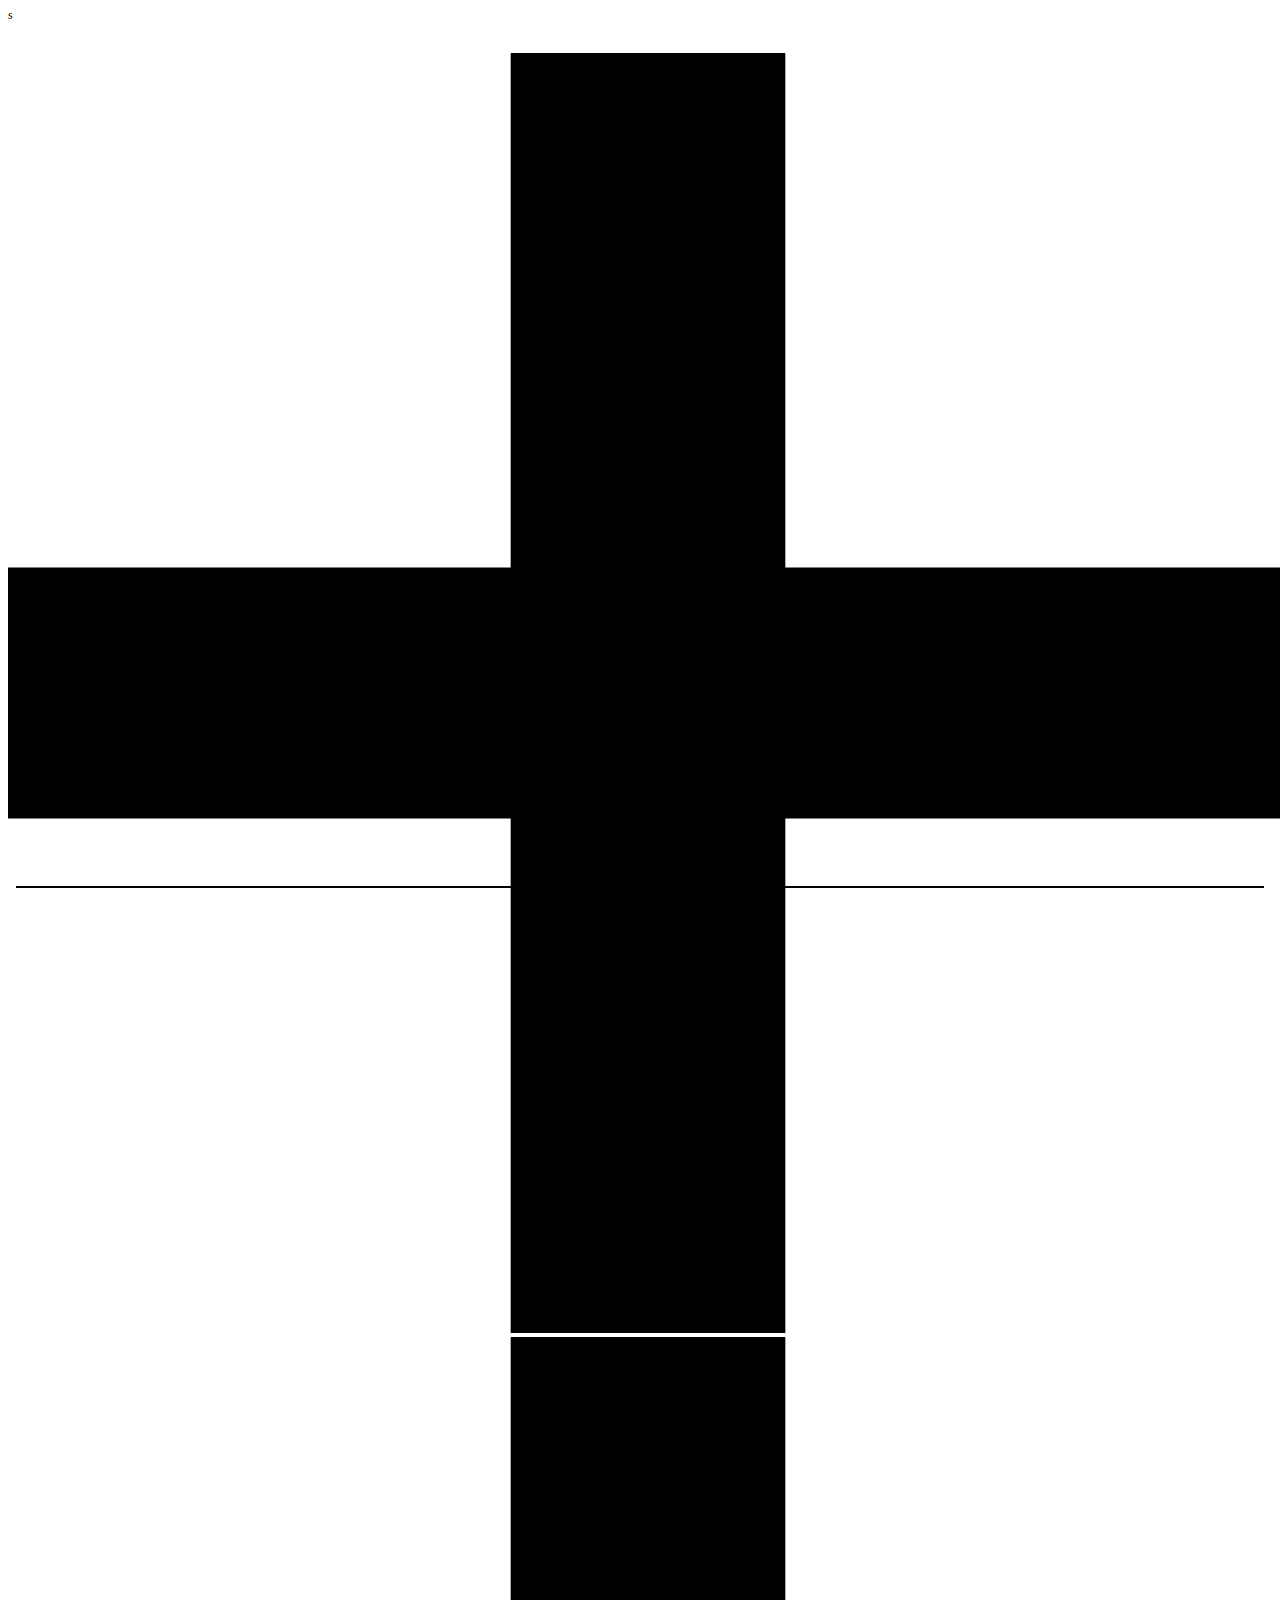
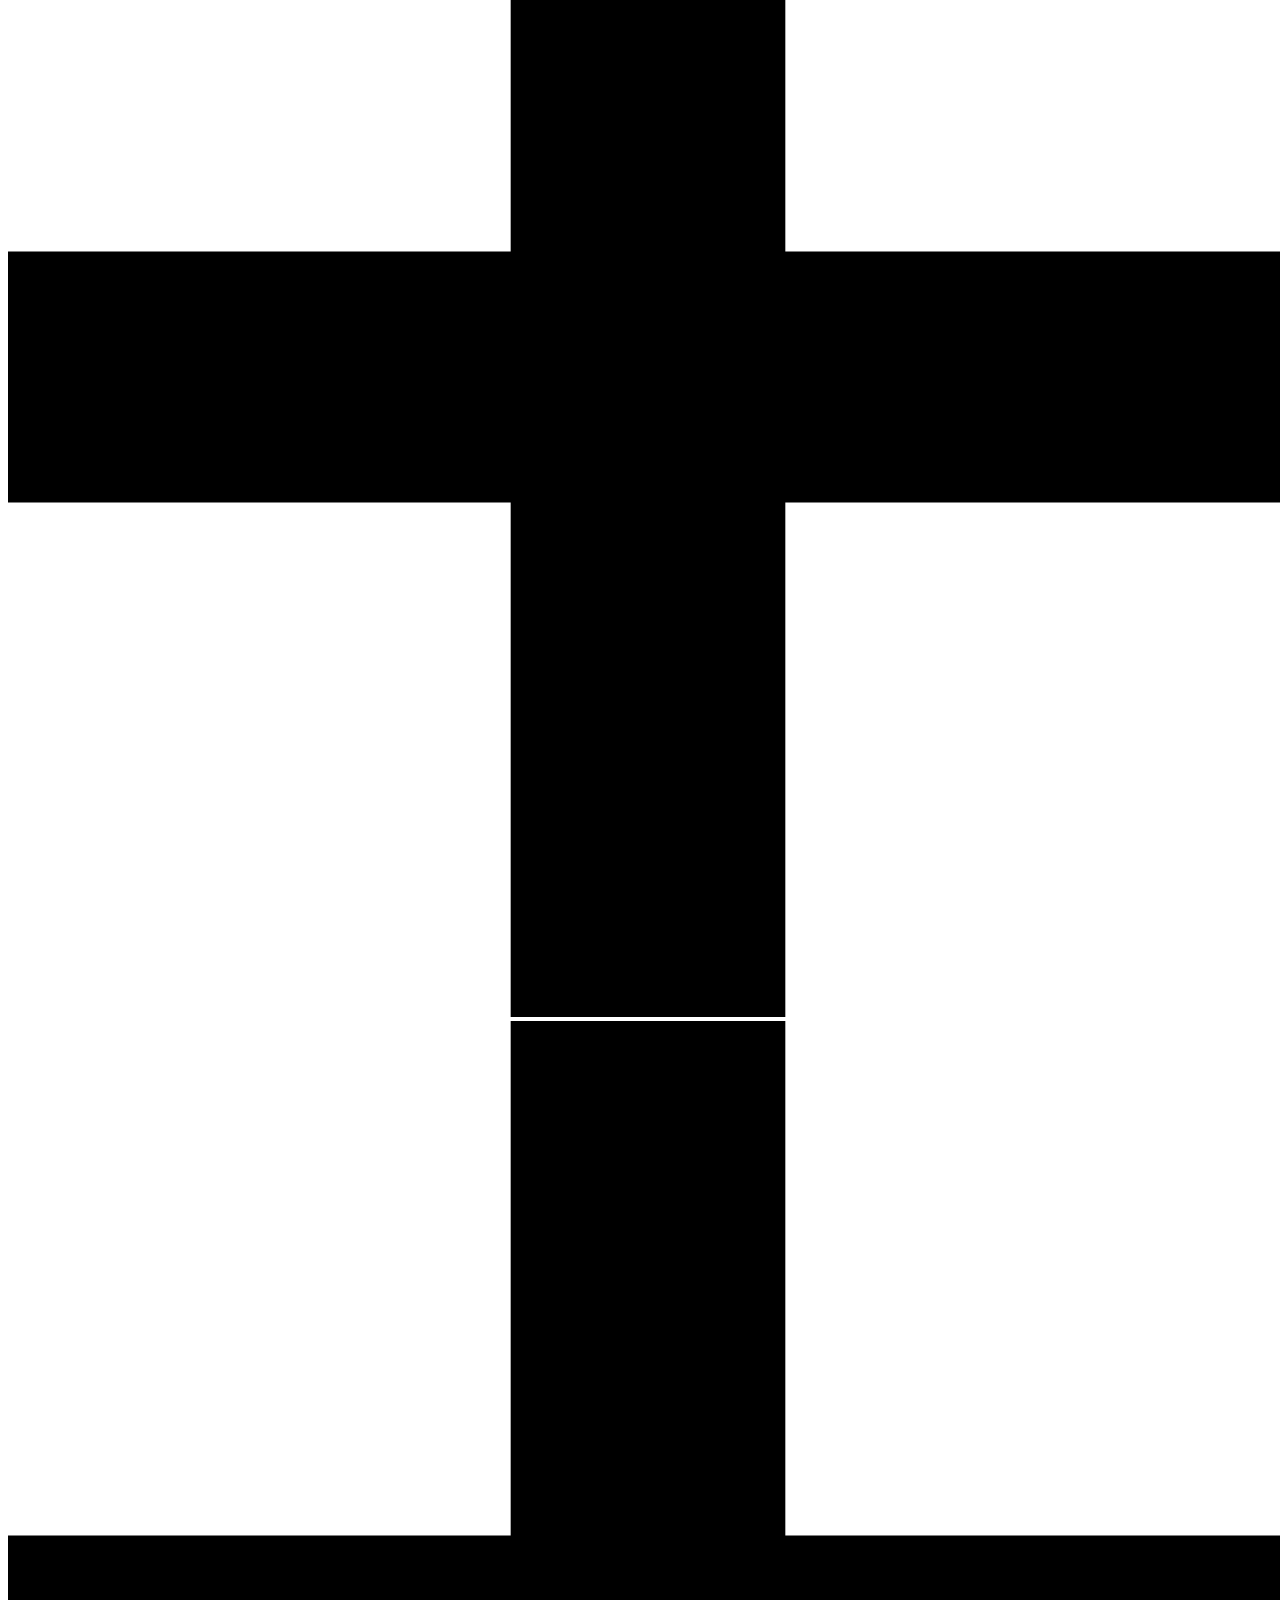
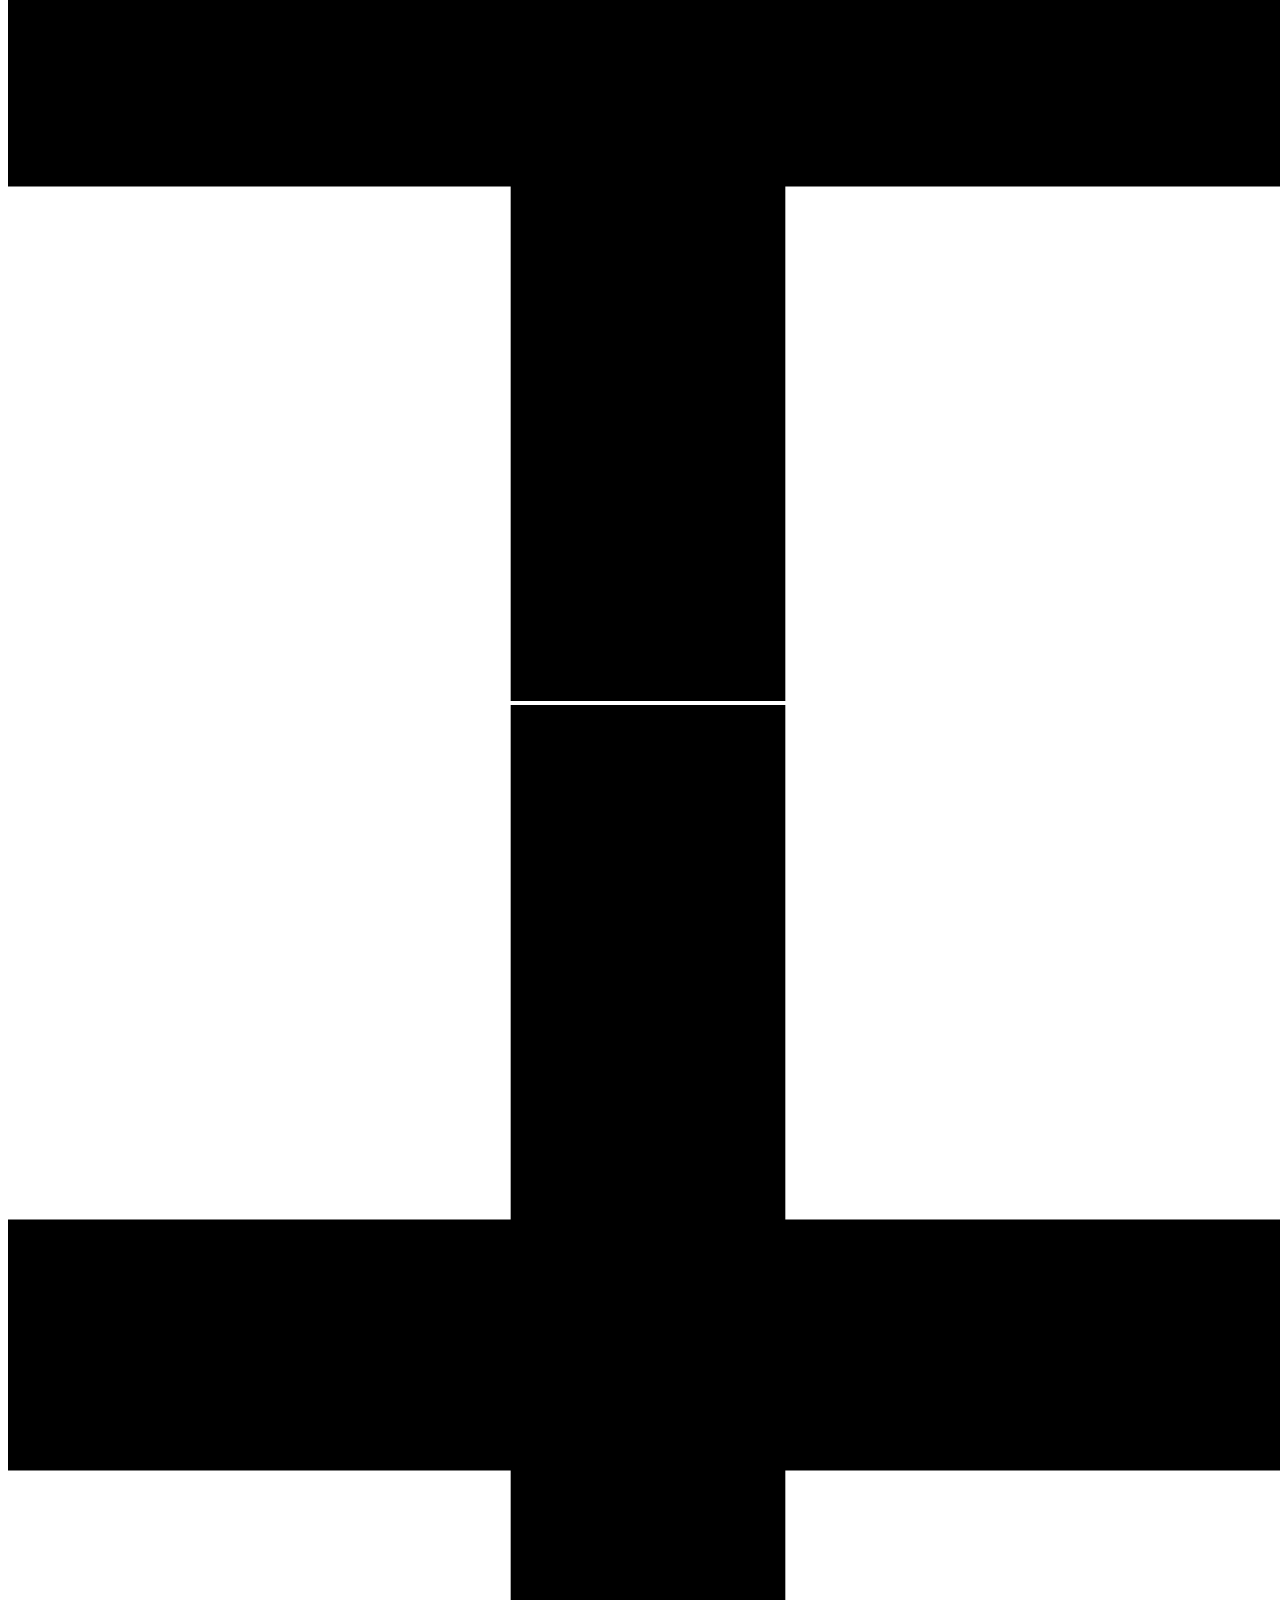
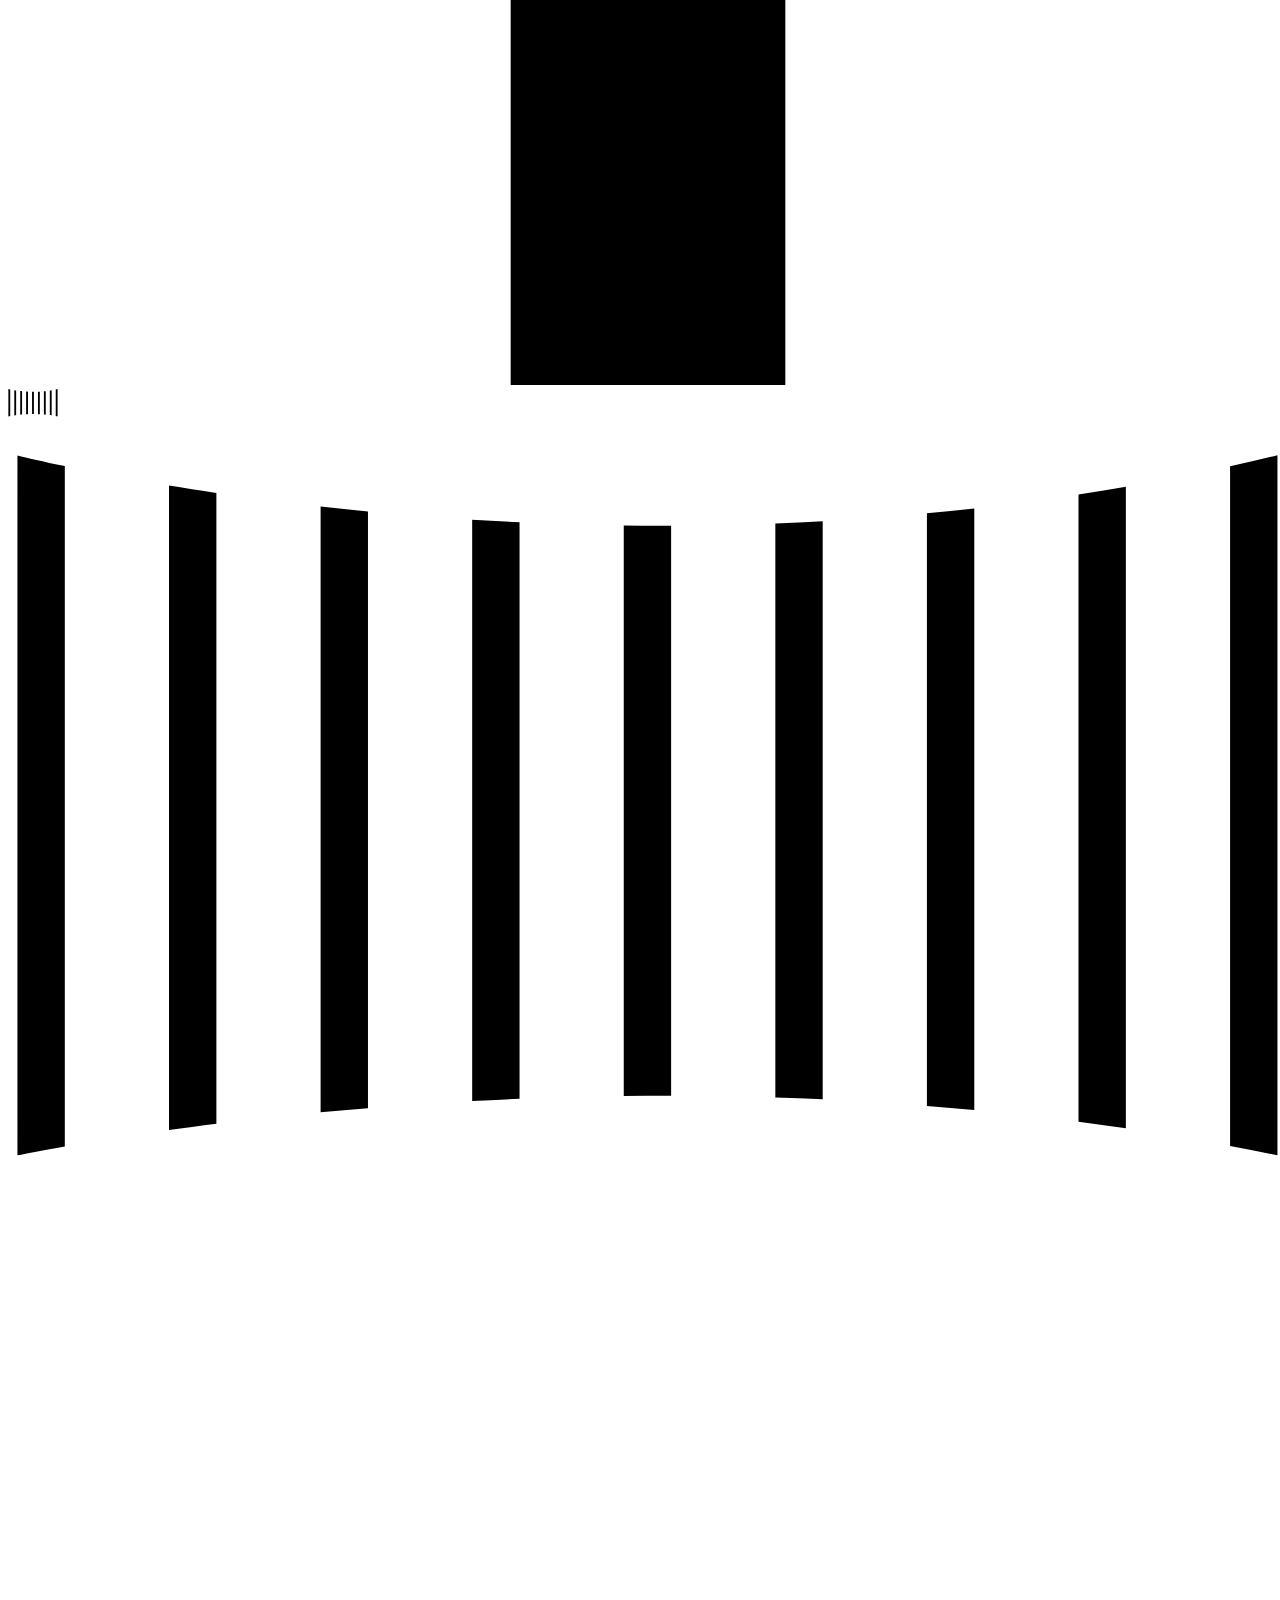
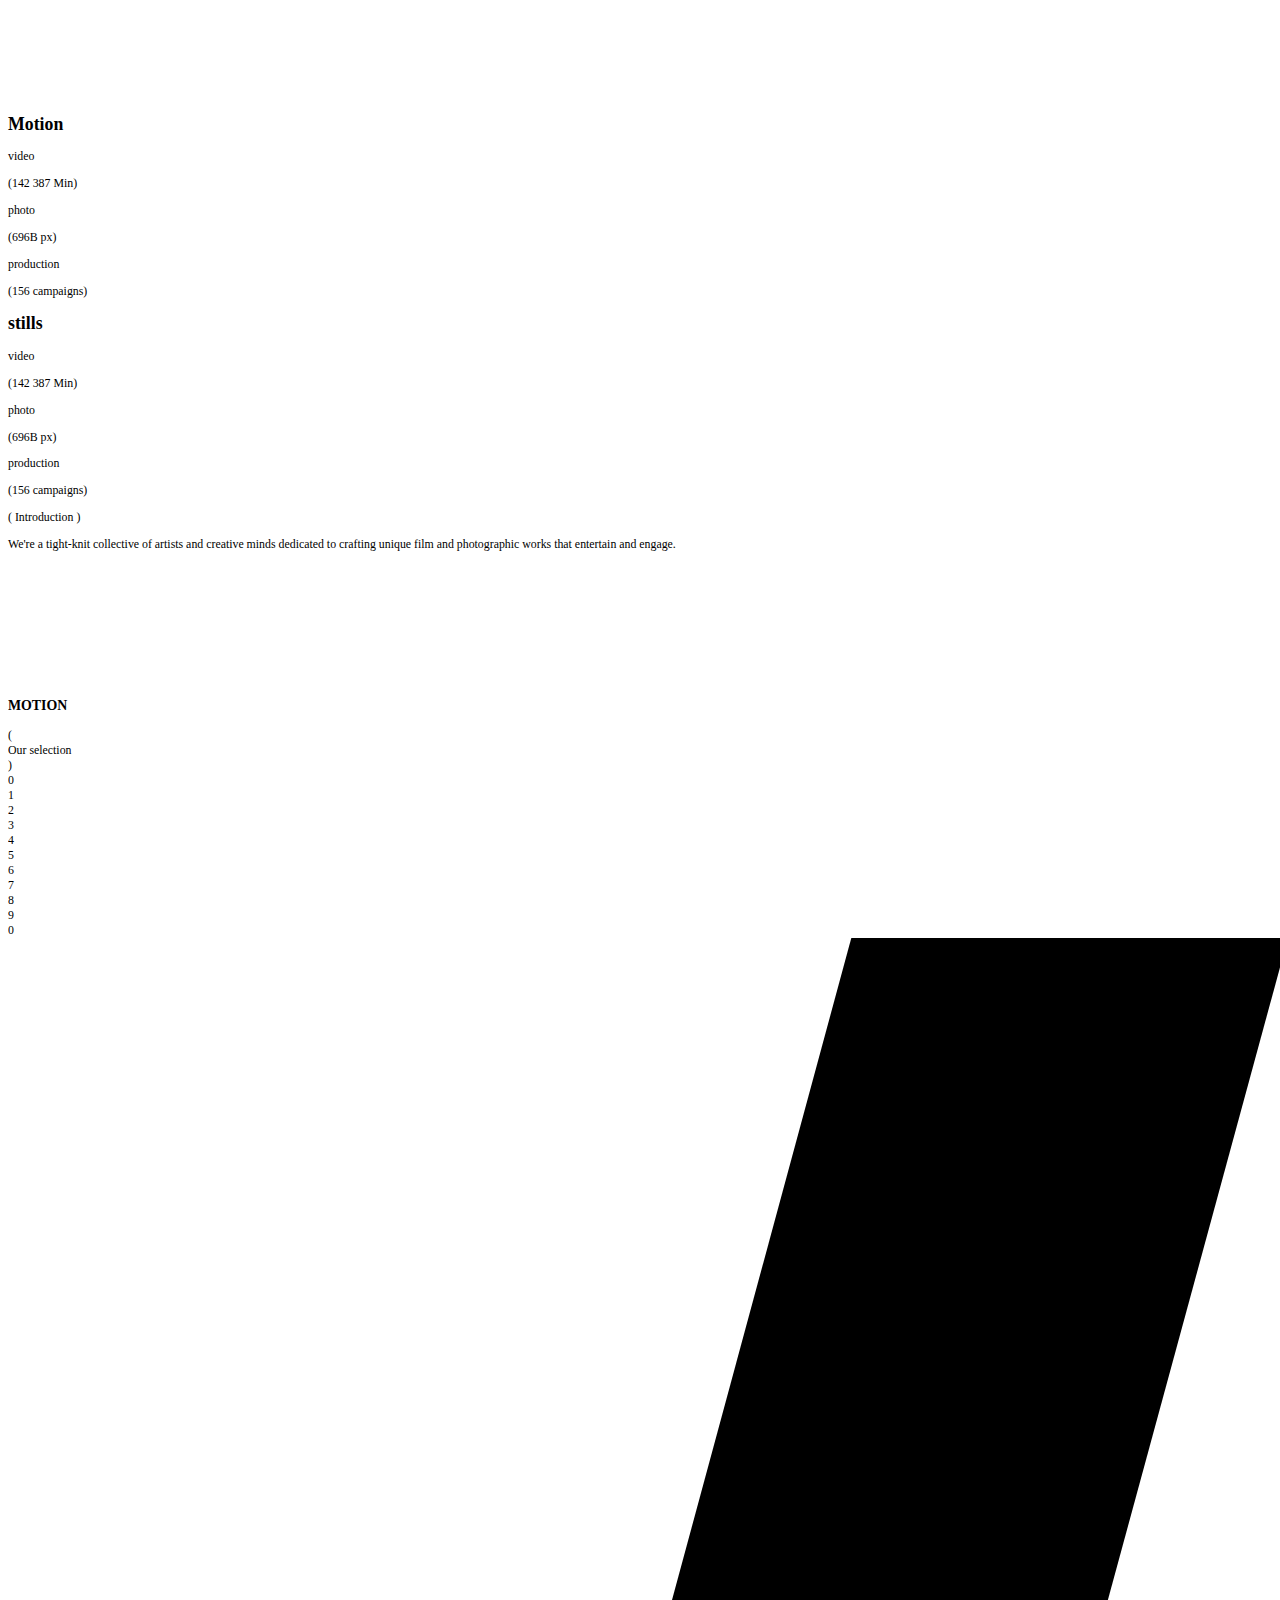
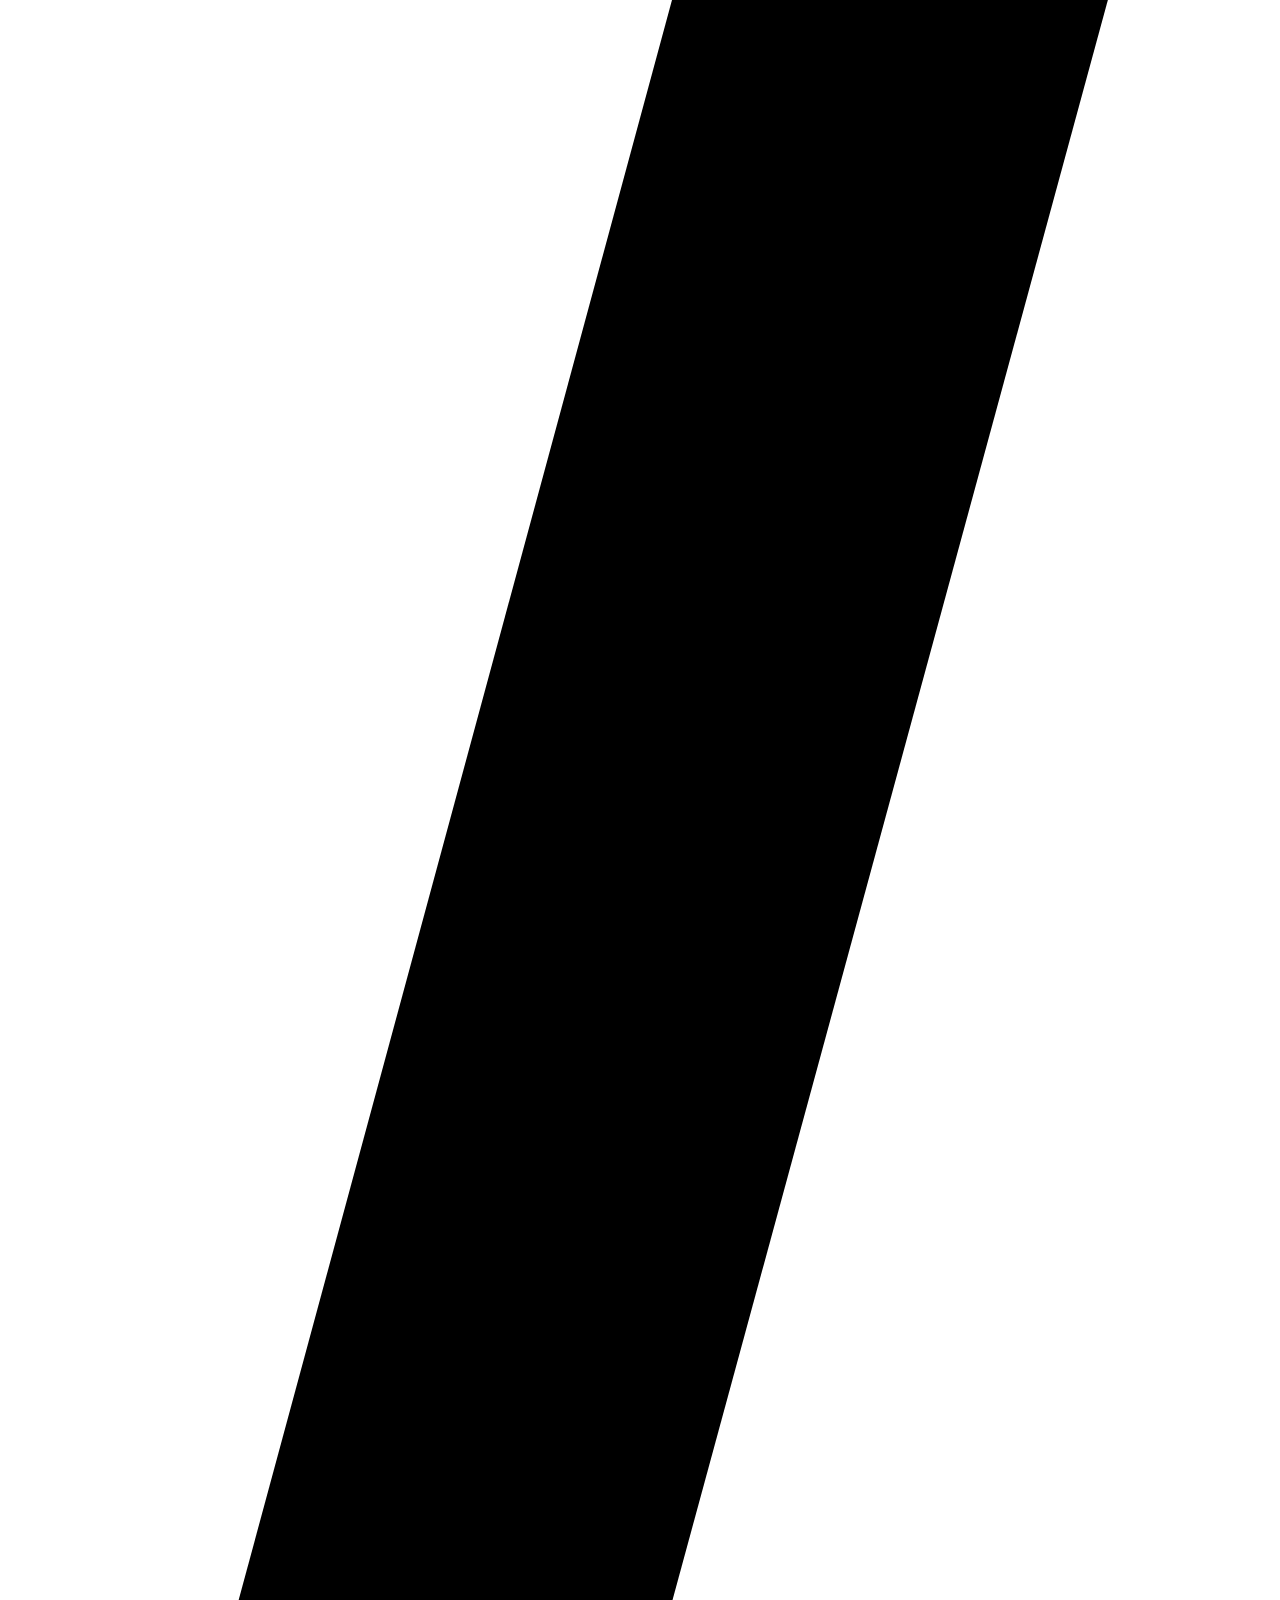
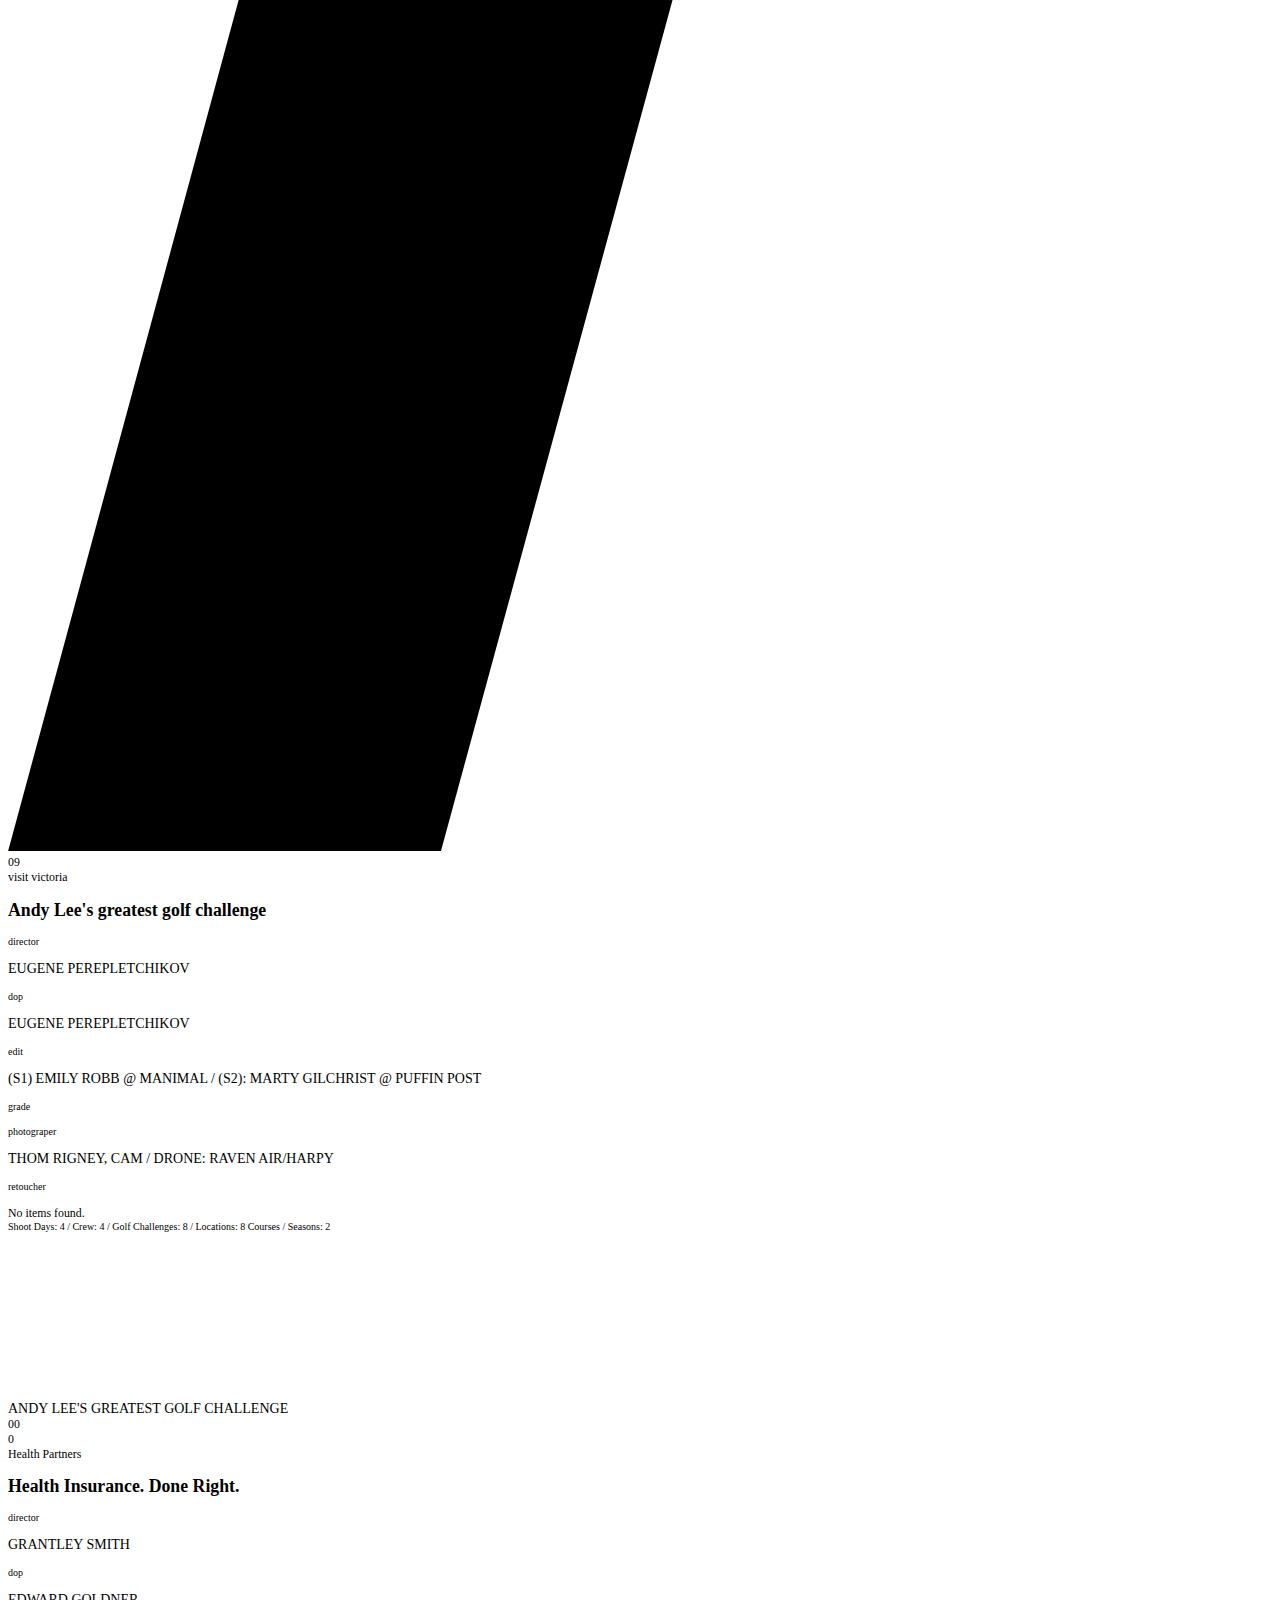
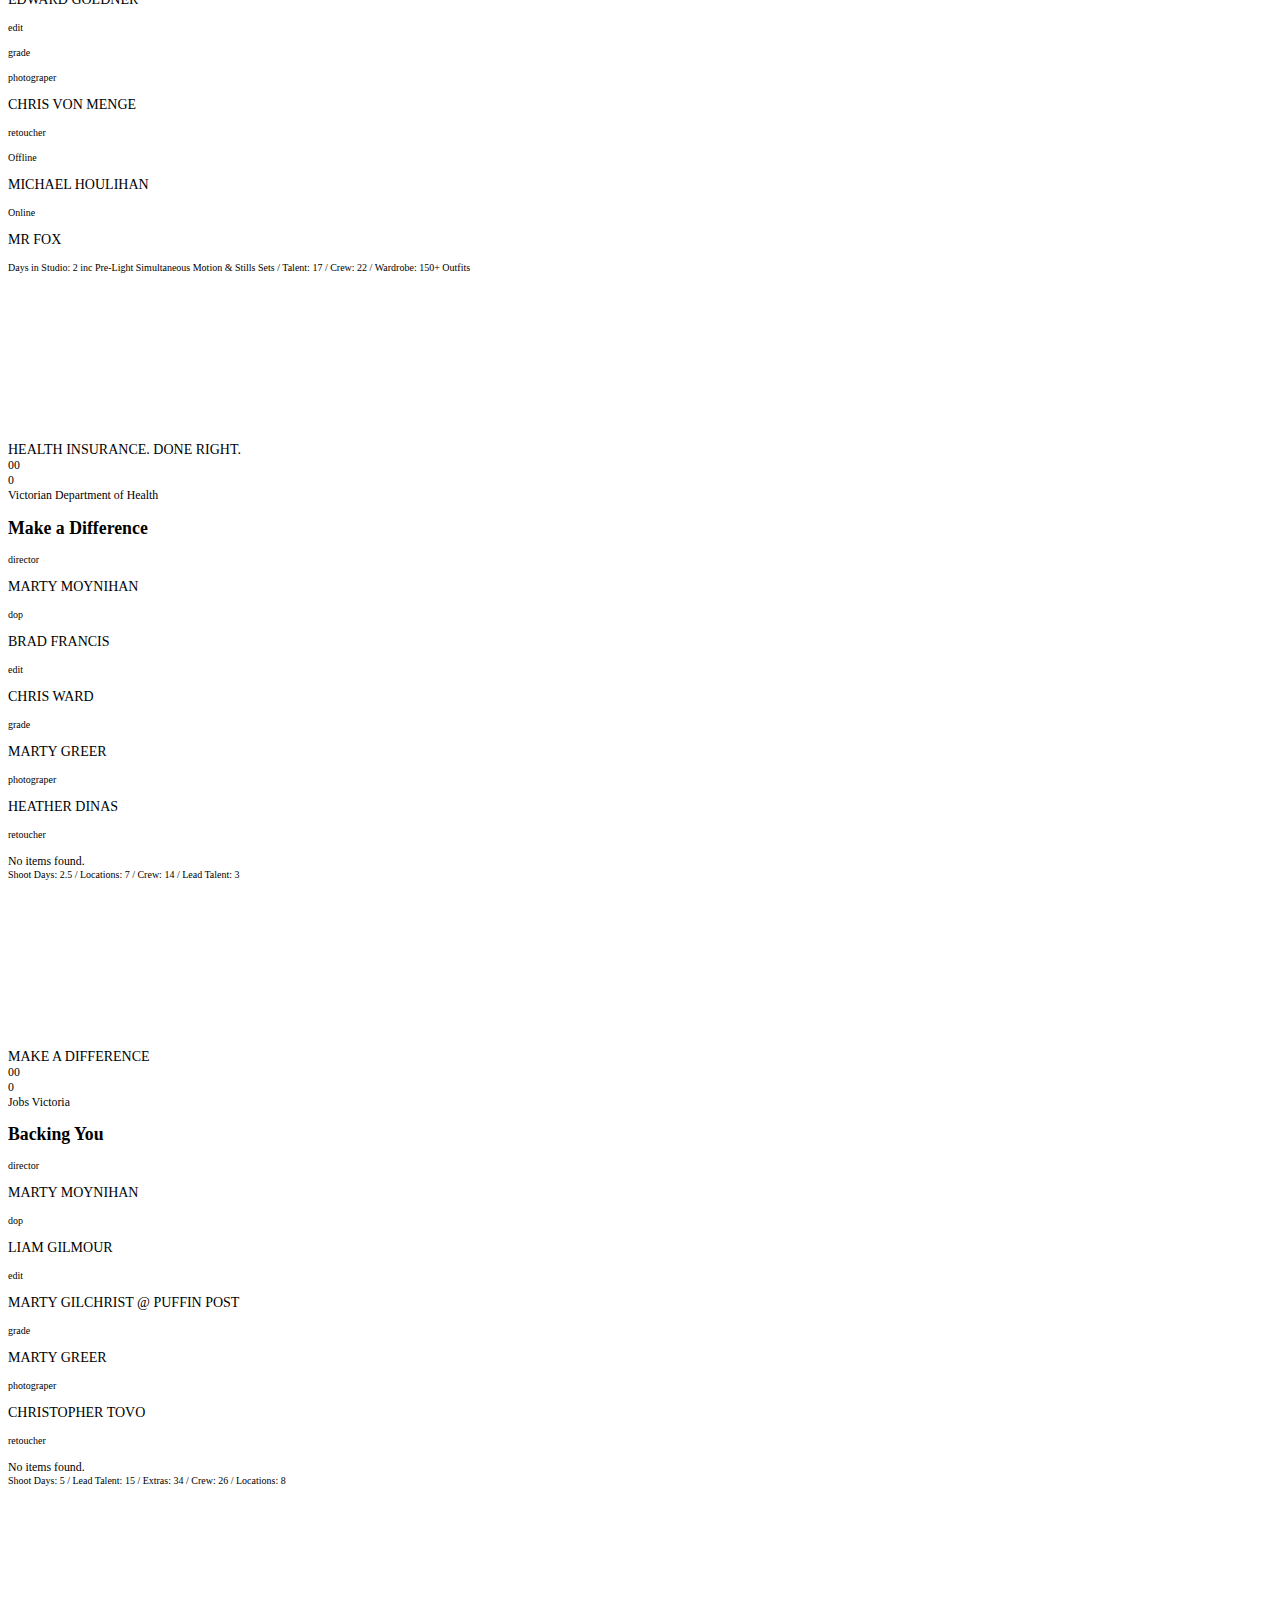
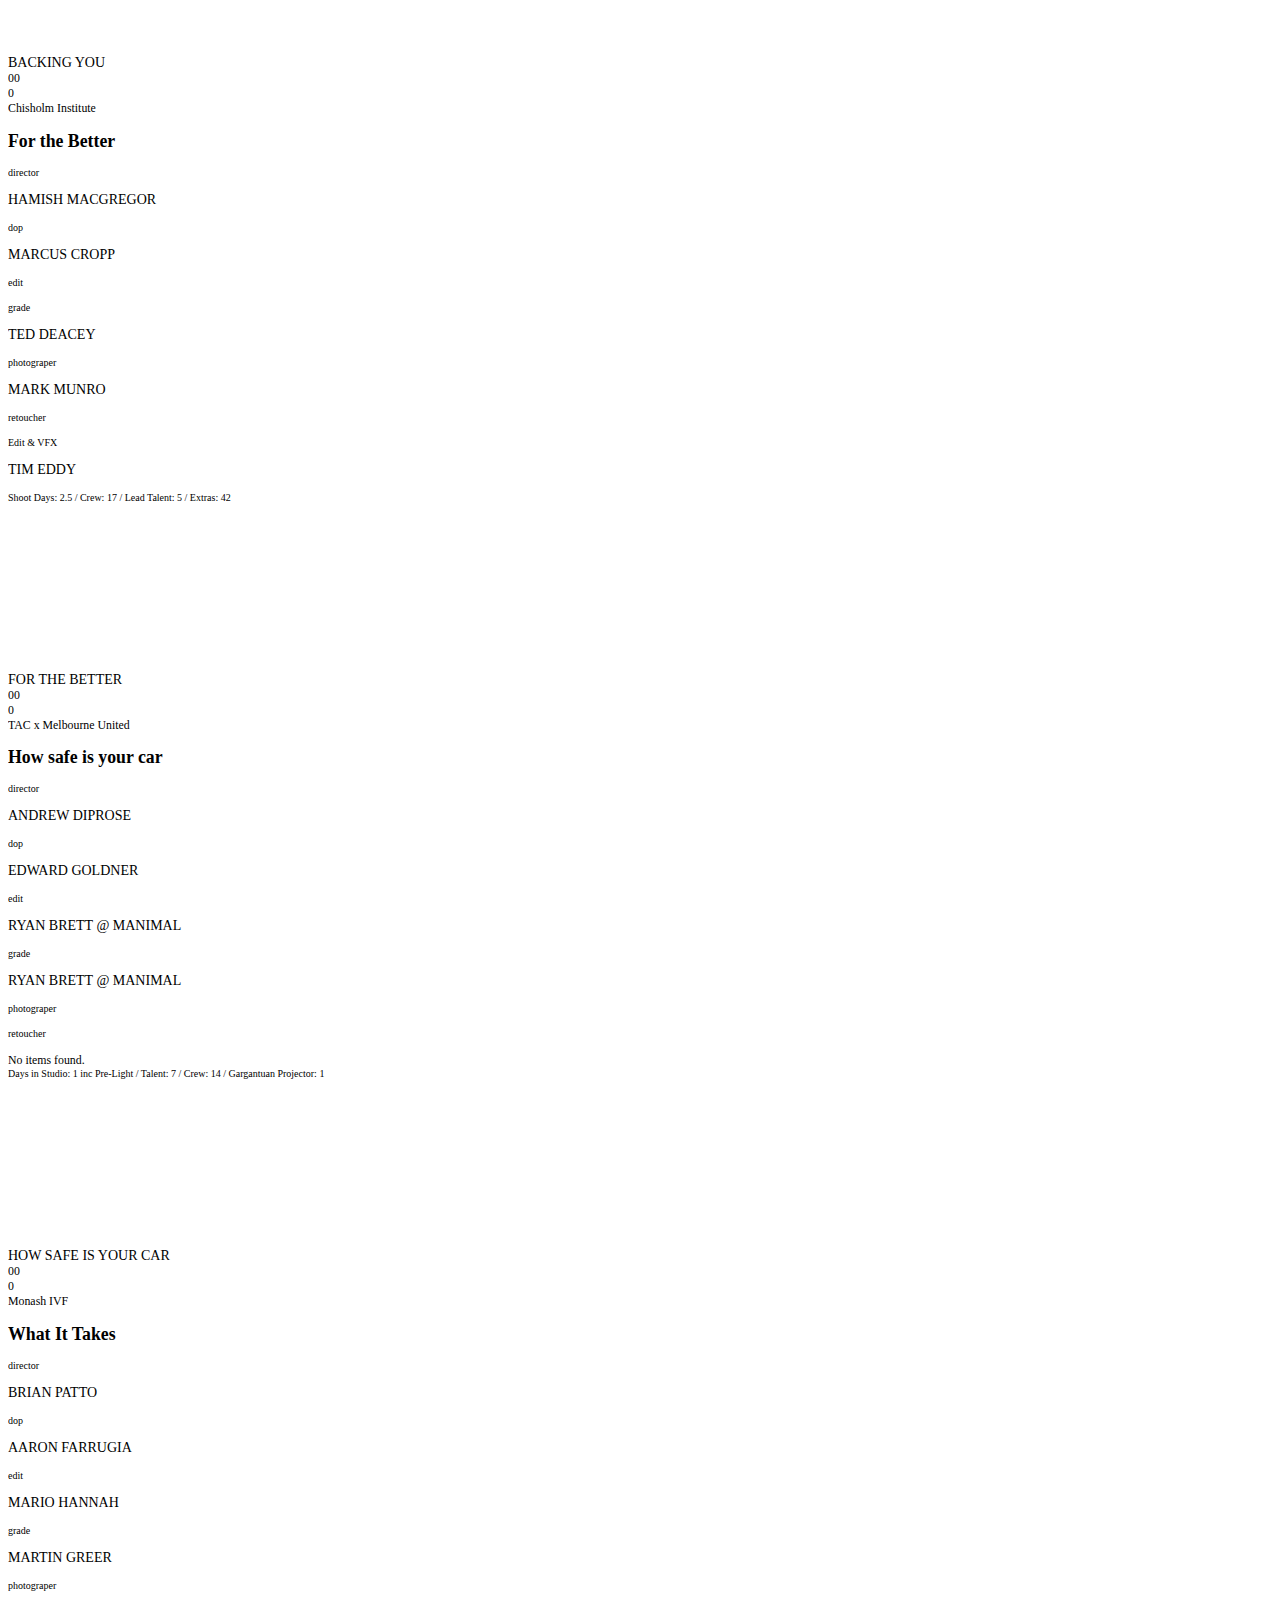
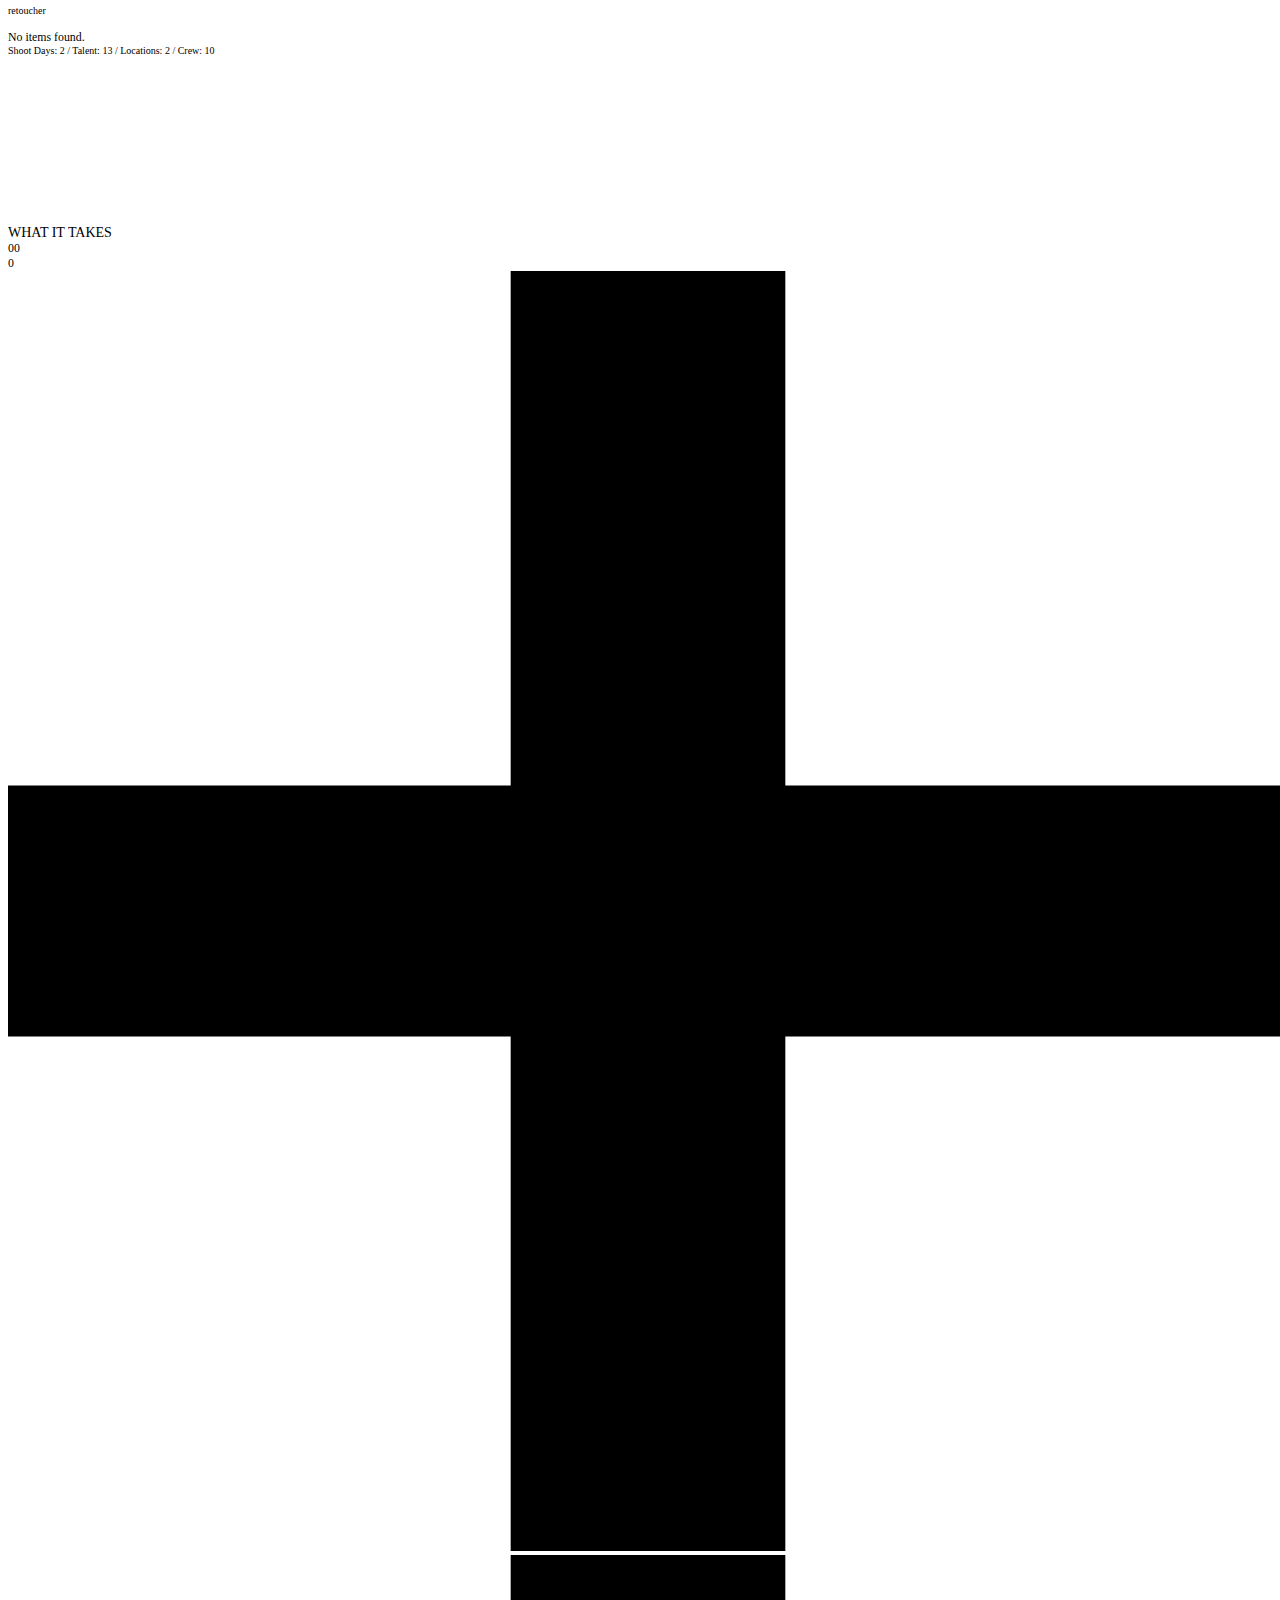
==== views/index.html @ 335a9ec9 "FOR VERCEL" ====
<!DOCTYPE html><!-- Last Published: Wed Aug 07 2024 00:59:11 GMT+0000 (Coordinated Universal Time) -->
<html data-wf-domain="www.accordion.net.au" data-wf-page="659d60cdfacbf4854c087e5d"
      data-wf-site="659d60cdfacbf4854c087e5f" lang="en">
<head>
    <meta charset="utf-8"/>
    <title>Accordion Productions</title>
    <meta content="A production company. We&#x27;re a tight-knit collective of artists and creative minds dedicated to crafting unique film and photographic works that entertain and engage."
          name="description"/>
    <meta content="Accordion Productions" property="og:title"/>
    <meta content="A production company. We&#x27;re a tight-knit collective of artists and creative minds dedicated to crafting unique film and photographic works that entertain and engage."
          property="og:description"/>
    <meta content="Accordion Productions" property="twitter:title"/>
    <meta content="A production company. We&#x27;re a tight-knit collective of artists and creative minds dedicated to crafting unique film and photographic works that entertain and engage."
          property="twitter:description"/>
    <meta property="og:type" content="website"/>
    <meta content="summary_large_image" name="twitter:card"/>
    <meta content="width=device-width, initial-scale=1" name="viewport"/>
    <link href="https://cdn.prod.website-files.com/659d60cdfacbf4854c087e5f/css/accordion-dev.webflow.a695ccafd.min.css"
          rel="stylesheet" type="text/css"/>
    <style>@media (min-width: 992px) {
        html.w-mod-js:not(.w-mod-ix) [data-w-id="28972054-9ae2-1cd6-cb49-31ed5a8bbbf0"] {
            filter: saturate(0%);
        }
    }</style>
    <script type="text/javascript">!function (o, c) {
        var n = c.documentElement, t = " w-mod-";
        n.className += t + "js", ("ontouchstart" in o || o.DocumentTouch && c instanceof DocumentTouch) && (n.className += t + "touch")
    }(window, document);</script>
    <link href="https://cdn.prod.website-files.com/659d60cdfacbf4854c087e5f/667caa6c6ac36e129adb3d23_Accordion%20Favicon_V2.jpg"
          rel="shortcut icon" type="image/x-icon"/>
    <link href="https://cdn.prod.website-files.com/659d60cdfacbf4854c087e5f/667caa7627d9ae25532bb699_Accordion%20Webclip_V2.jpg"
          rel="apple-touch-icon"/>
    <link href="https://www.accordion.net.au/" rel="canonical"/>
    <script async="" src="https://www.googletagmanager.com/gtag/js?id=G-HR6P74KZHG"></script>
    <script type="text/javascript">window.dataLayer = window.dataLayer || [];

    function gtag() {
        dataLayer.push(arguments);
    }

    gtag('js', new Date());
    gtag('set', 'developer_id.dZGVlNj', true);
    gtag('config', 'G-HR6P74KZHG');</script>
    <meta name="google-site-verification" content="4Til-NQEkDTfS4YeeiQvkGt7gpq88cL_0WPeGHdwtCs"/>
    <style>

        html, body {
            width: 100%;
            height: auto !important;
            min-height: 100%;
            -ms-overflow-style: none;
            scrollbar-width: none;
        }

        html.lenis {
            height: auto;
        }

        .fixed {
            position: fixed;
            z-index: 0;
            top: 0;
            left: 0;
            right: 0;
        }

        .lenis.lenis-smooth {
            scroll-behavior: auto;
        }

        .lenis.lenis-smooth [data-lenis-prevent] {
            overscroll-behavior: contain;
        }

        .lenis.lenis-stopped {
            overflow: hidden;
        }

        .lenis.lenis-scrolling iframe {
            pointer-events: none;
        }

        .w-editor .load-w {
            display: none;
        }

        .is--transitioning {
            height: 100vh;
            overflow: hidden;
        }

        [data-home-title] {
            opacity: 0;
        }

        [data-home-logo] {
            opacity: 0;
        }

        [data-barba-namespace="home"] .text-link[data-nav-item] {
            opacity: 0
        }

        .home-hero__h {
            opacity: 0;
        }

        .home-load__wrap {
            display: flex;
        }

        .home-hero__vid {
            width: min(3vw, 2.5rem);
            height: 45vh;
        }

        .artist-img__item .image-w {
            opacity: 0
        }
    </style>
</head>
<body data-barba="wrapper">
<div class="global">
    <div class="styles-general w-embed">
        <style>

            ::-webkit-scrollbar {
                width: 0px;
                display: none !important;
            }

            ::selection {
                background: var(--black);
                color: var(--white);
            }

            .section.is--black ::selection,
            .footer.is--black ::selection {
                background: var(--white);
                color: var(--black);
            }

            img::selection {
                background: none;
            }

            body {
                -webkit-font-smoothing: antialiased;
                -moz-osx-font-smoothing: grayscale;
                font-size: 0.9259259259259258vw;
            }

            /*
            @media screen and (min-width:1920px) {
            body {font-size: 1.3333333333333333rem;}
            }
            */
            @media screen and (max-width: 991px) {
                body {
                    font-size: 16px !important;
                }
            }

            a {
                color: inherit;
                text-decoration: none;
            }

            .pointer-off {
                pointer-events: none;
            }

            .field-area {
                resize: none;
            }

            .clip--x {
                overflow-x: hidden;
            }

            @media (hover: hover) {
                .text-link:hover::after {
                    transform: scaleX(1);
                    transform-origin: center right;
                }

                .underline-link:hover::after {
                    transform: scaleX(0);
                    transform-origin: center right;
                }

                .slide:not(.active):hover .slide-vertical__wrap {
                    transform: translate(0%, 0px) rotate(0);
                    opacity: 1;
                }

                .slide:not(.active):hover .slide-bg {
                    filter: saturate(100%)
                }

                .page-cta:hover .page-cta__bg {
                    transform: scale(1)
                }

                .page-cta:hover {
                    color: white;
                }

                .page-cta.black:hover {
                    color: black;
                }

                .page-cta:hover .arrow {
                    transform: translate3d(-75%, 0px, 0px);
                }
            }


            .text-link::after {
                content: '';
                position: absolute;
                width: calc(100% - 2rem);
                transform: scaleX(0);
                height: 2px;
                bottom: calc(1rem - 4px);
                left: 1rem;
                background-color: currentColor;
                transform-origin: center left;
                transition: transform 0.4s cubic-bezier(0.51, 0, 0.08, 1);
            }

            .text-link.sm--pad::after {
                width: calc(100% - 0.5rem);
                bottom: calc(0.25rem - 4px);
                left: 0.25rem;
            }

            .underline-link::after {
                content: '';
                position: absolute;
                width: calc(100% - 2rem);
                transform: scaleX(1);
                height: 2px;
                bottom: calc(1rem - 4px);
                left: 1rem;
                background-color: currentColor;
                transform-origin: center left;
                transition: transform 0.4s cubic-bezier(0.51, 0, 0.08, 1);
            }

            .text-link.has--square {
                padding-left: 1rem;
            }

            .text-link.has--square::before {
                content: '';
                position: absolute;
                width: 0.5rem;
                height: 0.5rem;
                background: currentColor;
                left: 0;
                top: 1.05rem;
            }

            @media screen and (max-width: 479px) {
                .text-link.has--square::before {
                    top: 0.55rem;
                }
            }

            .cta-line {
                background: currentColor;
            }

            @media screen and (min-width: 992px) {
                .plus-w {
                    left: calc(55% - (8.75em * 2));
                }
            }

            .project-item:hover .item-info__bg {
                transition-delay: 150ms;
            }

            .project-item .p-med {
                transform: translate3d(0px, 250%, 0px);
                transition: transform 0.6s cubic-bezier(0.42, 0, 0.04, 1);
                transition-delay: 0ms;
            }

            .project-item .eyebrow {
                transform: translate3d(0px, 125%, 0px);
                transition: transform 0.6s cubic-bezier(0.42, 0, 0.04, 1);
                transition-delay: 0ms;
            }

            .project-item:hover .item-info__bg {
                transform: scale(1);
                transition-delay: 0ms;
            }

            .project-item:hover .p-med {
                transform: translate3d(0px, 0%, 0px);
                transition-delay: 100ms;
            }

            .project-item:hover .eyebrow {
                transform: translate3d(0px, 0%, 0px);
                transition-delay: 200ms;
            }

            @media screen and (max-width: 991px) {
                .project-item .item-info__bg {
                    transform: scale(1);
                }

                .project-item .p-med {
                    transform: translate3d(0px, 0%, 0px);
                }

                .project-item .eyebrow {
                    transform: translate3d(0px, 0%, 0px);
                }
            }

            [data-title-wrap], [data-clip] {
                overflow-y: clip !important;
                overflow-x: visible !important;
            }

            .reel-w.playing .cover-grey {
                opacity: 0 !important;
            }

            [data-artist-link] {
                padding: 0.25rem 0px;
            }

            .list-item:hover .list-item__line {
                transform: scale(1, 1);
                transform-origin: center left;
            }

            .list-item .eyebrow-l {
                transition: opacity 0.4s cubic-bezier(0.42, 0, 0.04, 1);
            }

            .list-item:hover .eyebrow-l {
                opacity: 1;
            }

            .work-thumb:hover {
                filter: saturate(100%) !important;
            }

            .work-list__item-h .line {
                overflow-y: clip;
                padding-bottom: 0.15em;
                margin-top: -0.15em;
            }

            .about-d__item:first-of-type,
            .about-title__wrap:first-of-type {
                visibility: visible;
            }

            .about-track__img:first-of-type {
                clip-path: inset(0%);
            }

            .text-link.sm--pad[data-about-link],
            .text-link.sm--pad[data-work-filter] {
                opacity: 0.25;
                white-space: nowrap;
                transition: padding 0.6s cubic-bezier(0.42, 0, 0.04, 1), opacity 0.25s cubic-bezier(0.42, 0, 0.04, 1);
            }

            .text-link.sm--pad[data-work-filter] + .filter-nr {
                opacity: 0.25;
                transition: opacity 0.25s cubic-bezier(0.42, 0, 0.04, 1);
            }

            .text-link[data-about-link]:hover::after,
            .text-link[data-work-filter]:hover::after {
                transform: scaleX(0);
            }

            .text-link[data-about-link]:hover,
            .text-link[data-work-filter]:hover,
            .text-link[data-work-filter]:hover + .filter-nr {
                opacity: 0.5;
            }

            .text-link.sm--pad[data-about-link]::before,
            .text-link.sm--pad[data-work-filter]::before {
                content: '';
                position: absolute;
                width: 0.5rem;
                height: 0.5rem;
                background: currentColor;
                left: 0;
                top: 0.275rem;
                transform: scale(0);
                transform-origin: center left;
                transition: transform 0.6s cubic-bezier(0.42, 0, 0.04, 1);
            }

            .text-link.sm--pad.active[data-about-link],
            .text-link.sm--pad.active[data-work-filter],
            .text-link.sm--pad[data-work-filter]:hover {
                opacity: 1;
                padding-left: 1rem !important;
            }

            .text-link.active[data-work-filter] + .filter-nr {
                opacity: 1;
            }

            .text-link.sm--pad.active[data-about-link]::before,
            .text-link.sm--pad.active[data-work-filter]::before,
            .text-link.sm--pad[data-work-filter]:hover::before {
                transform: scale(1) translateX(0.25rem) !important;
            }

            #about-filters {
                padding-right: 1rem;
                width: 7rem;
            }

            .work-list__item .p-large,
            .slide .p-large {
                font-size: 0.875rem;
                text-transform: uppercase;
            }

            .work-list__item .eyebrow.is--caps,
            .slide .eyebrow.is--caps {
                font-size: 0.625rem;
            }

            .contact-item .p-xsmall,
            .contact-item .text-link {
                font-size: 0.6875rem;
            }


            .single-vimeo-player:nth-of-type(1),
            .single-vimeo-player:nth-of-type(6) {
                grid-column-start: span 2;
                grid-column-end: span 2;
            }

            @media screen and (max-width: 479px) {
                .artist-item .p-reg {
                    font-size: 0.5625rem
                }

                .artist-item .p-large {
                    font-size: 0.8125rem
                }

                .project-item:not(.is--square):hover .item-info__bg {
                    transition-delay: 150ms;
                }

                .project-item.is--square .p-med {
                    transform: translate3d(0px, 250%, 0px);
                    transition: unset;
                    transition-delay: unset;
                }

                .project-item.is--square .eyebrow {
                    transform: translate3d(0px, 250%, 0px);
                    transition: unset;
                    transition-delay: unset;
                }

                .project-item.is--square .item-info__bg {
                    transform: unset;
                    transition-delay: 0ms;
                }

            }

            .slide-inner {
                transition-delay: 0ms
            }

            .slide .cover-overlay {
                opacity: 0;
                transition: 800ms opacity cubic-bezier(0.48, 0, 0.11, 1)
            }

            .slide .cover-overlay {
                opacity: 0.3;
            }

            .slide.active .slide-inner {
                transition-delay: 300ms;
                opacity: 1;
                transform: scale(1);
            }

            .slide.active .slide-vertical__wrap {
                transform: translate(200%, 0px) rotate(8);
                opacity: 0;
            }

            .slide.active .slide-bg {
                filter: saturate(100%)
            }

            .slide.active .flex-h.is-anim {
                transform: translate(0px 100%);
                opacity: 0;
            }

            .slide.active .slide-inner__link {
                pointer-events: auto
            }

            .slide-inner.video {
                opacity: 1 !important;
                pointer-events: none;
            }

            .slide.active .slide-inner.video {
                pointer-events: all;
            }

            .page-cta.black .page-cta__bg {
                background: white
            }

            .page-cta.black {
                color: white;
                background: black
            }

            @media screen and (max-width: 767px) {
                [data-artist-link="right"] {
                    visibility: hidden;
                }

                [data-artist-link] {
                    pointer-events: auto;
                }

                .thumb-wrap.swiper,
                .work-list__wrap.is--work__page.swiper {
                    overflow-y: visible !important;
                    overflow-x: clip !important;
                }

                .work-list.swiper-wrapper {
                    height: auto !important;
                }

                .work-list__item.swiper-slide {
                    display: flex;
                }

                .work-list__item.swiper-slide.u--hide,
                .work-thumb.swiper-slide.u--hide {
                    display: none;
                    width: 0px !important;
                }

                .swiper-slide-thumb-active {
                    filter: saturate(100%) !important;
                }

                .work-thumb {
                    overflow: visible !important;
                }
            }

            [data-barba-namespace="project"],
            [data-barba-namespace="artist"] {
                padding-bottom: 3rem;
            }

            [data-barba-namespace="project"] .footer,
            [data-barba-namespace="artist"] .footer {
                height: calc(100vh - 3rem);
            }

            [data-barba-namespace="project"] .footer-bottom,
            [data-barba-namespace="artist"] .footer-bottom {
                bottom: 4.1rem;
            }

            [data-barba-namespace="project"] .u--abs.bottom-left,
            [data-barba-namespace="project"] .u--abs.bottom-right,
            [data-barba-namespace="artist"] .u--abs.bottom-left,
            [data-barba-namespace="artist"] .u--abs.bottom-right {
                bottom: 3.5rem;
            }

            :root {
                --active-slide-size: calc(100vw - 4rem);
            }

            @media screen and (min-width: 480px) {
                :root {
                    --active-slide-size: calc(100vw - 19rem);
                }

                #count-right {
                    padding-right: 0.25rem;
                }

                #about-filters {
                    padding-top: 0.5rem;
                }
            }

            .home-load__inner .home-load__item {
                width: 3vw;
                margin: 0 0.5vw;
            }

            .hero-in-view .nav-logo__w {
                visibility: hidden !important;
                opacity: 0 !important;
            }

            [data-lightbox-trigger] {
                cursor: zoom-in;
            }

        </style>
        s
    </div>
    <div class="styles-components w-embed">
        <style>

            .nav-w[theme="dark"] {
                color: var(--black-secondary)
            }

            .nav-w[theme="work"] .nav-inner {
                padding: 1.125rem 1.5rem;
            }

            .nav-w[theme="no-logo"] .nav-logo {
                visibility: hidden;
            }

            .nav-w[theme="no-logo"] .nav-inner {
                padding: 1.5rem;
            }

            .nav-w[logo="hidden"] .nav-logo {
                visibility: hidden;
            }

            .nav-w[logo="hidden"] .nav-inner {
                padding: 1.5rem;
            }

            .footer[theme="dark"] {
                background: var(--black-secondary);
                color: var(--white);
            }

            [data-title-size="projects"] {
                font-size: 25.375vw;
                white-space: nowrap;
            }

            [data-title-element] .char {
                text-shadow: -0.3em -0.8em 0px currentColor, -0.6em -1.6em 0px currentColor;
                transform: rotate(-12deg) translate3d(0px, -2.5em, 0px)
            }

            [data-hero-title] .char {
                text-shadow: -0.3em -0.8em 0px currentColor, -0.6em -1.6em 0px currentColor;
            }

            [data-reel-col] {
                transform: translate3d(0px, 200%, 0px);
            }

            [data-motion-title] .char {
                text-shadow: -0.1em 0.8em 0px currentColor, -0.2em 1.6em 0px currentColor;
                transform: rotate(12deg) translate3d(0px, 2.5em, 0px)
            }

            [data-motion-section] {
                overflow: clip
            }

            .swiper-wrapper {
                transition-timing-function: cubic-bezier(0.47, 0, 0, 1) !important;
            }

            .swiper-free-mode > .swiper-wrapper {
                transition-timing-function: ease-out !important;
            }

            .slide:not(.active) .vimeo-overlay-play {
                transform: scale(0);
            }

            .slide:not(.active) .vimeo-overlay-placeholder {
                opacity: 1;
            }

            @media screen and (max-width: 479px) {
                .nav-w[theme="work"] .nav-inner {
                    padding: 1.125rem 1rem;
                }
            }

            .lightbox-img .original-item {
                min-width: auto !important;
            }

            .cover-img.is--anim {
                transition: 0.4s transform cubic-bezier(0.47, 0, 0, 1);
                transform: scale(1)
            }

            .cta-wrap.is--next:hover .cover-img {
                transform: scale(1.1)
            }

            @media screen and (max-width: 767px) {
                .nav-logo {
                    width: 2.5rem
                }

                .nav-logo__w {
                    height: 1.4rem
                }
            }

            @media screen and (min-width: 768px) {
                .nav-logo {
                    width: 2.8125rem
                }

                .nav-logo__w {
                    height: 1.625rem
                }
            }

            @media screen and (min-width: 1280px) {
                .nav-logo {
                    width: 3.125rem
                }

                .nav-logo__w {
                    height: 1.75rem
                }
            }


        </style>
    </div>
</div>
<div class="page-w">
    <div class="load-w">
        <div class="load-bg"></div>
        <div class="home-load__curve is--top"><img
                src="https://cdn.prod.website-files.com/659d60cdfacbf4854c087e5f/6621a28536991a7689dc1a6f_Top%20curve-1.svg"
                loading="lazy" alt="" class="full-w"/></div>
        <div class="home-load__curve is--bottom"><img
                src="https://cdn.prod.website-files.com/659d60cdfacbf4854c087e5f/6621a285f3f183baa33fd5e7_Top%20curve-1-1.svg"
                loading="lazy" alt="" class="full-w"/></div>
        <div class="home-load__inner">
            <div class="home-load__item default"></div>
            <div class="home-load__item default"></div>
            <div class="home-load__item default"></div>
            <div class="home-load__item default"></div>
            <div class="home-load__item default"></div>
            <div class="home-load__item default"></div>
            <div class="home-load__item default"></div>
            <div class="home-load__item default"></div>
            <div class="home-load__item default"></div>
            <div class="home-load__item default"></div>
            <div class="home-load__item default"></div>
            <div class="home-load__item default"></div>
            <div class="home-load__item default"></div>
            <div id="initial" class="home-load__item middle"></div>
            <div class="home-load__item default"></div>
            <div class="home-load__item default"></div>
            <div class="home-load__item default"></div>
            <div class="home-load__item default"></div>
            <div class="home-load__item default"></div>
            <div class="home-load__item default"></div>
            <div class="home-load__item default"></div>
            <div class="home-load__item default"></div>
            <div class="home-load__item default"></div>
            <div class="home-load__item default"></div>
            <div class="home-load__item default"></div>
            <div class="home-load__item default"></div>
            <div class="home-load__item default"></div>
        </div>
        <div class="u--abs top-left is--load">
            <svg xmlns="http://www.w3.org/2000/svg" width="100%" viewBox="0 0 24 24" fill="none" class="plus-icon">
                <path d="M14.5749 9.64849L24 9.64849V14.3515L14.5749 14.3515L14.5749 24H9.4251L9.4251 14.3515L0 14.3515L0 9.64849L9.4251 9.64849L9.4251 0L14.5749 0L14.5749 9.64849Z"
                      fill="currentColor"></path>
            </svg>
        </div>
        <div class="u--abs top-right is--load">
            <svg xmlns="http://www.w3.org/2000/svg" width="100%" viewBox="0 0 24 24" fill="none" class="plus-icon">
                <path d="M14.5749 9.64849L24 9.64849V14.3515L14.5749 14.3515L14.5749 24H9.4251L9.4251 14.3515L0 14.3515L0 9.64849L9.4251 9.64849L9.4251 0L14.5749 0L14.5749 9.64849Z"
                      fill="currentColor"></path>
            </svg>
        </div>
        <div class="u--abs bottom-left is--load">
            <svg xmlns="http://www.w3.org/2000/svg" width="100%" viewBox="0 0 24 24" fill="none" class="plus-icon">
                <path d="M14.5749 9.64849L24 9.64849V14.3515L14.5749 14.3515L14.5749 24H9.4251L9.4251 14.3515L0 14.3515L0 9.64849L9.4251 9.64849L9.4251 0L14.5749 0L14.5749 9.64849Z"
                      fill="currentColor"></path>
            </svg>
        </div>
        <div class="u--abs bottom-right is--load">
            <svg xmlns="http://www.w3.org/2000/svg" width="100%" viewBox="0 0 24 24" fill="none" class="plus-icon">
                <path d="M14.5749 9.64849L24 9.64849V14.3515L14.5749 14.3515L14.5749 24H9.4251L9.4251 14.3515L0 14.3515L0 9.64849L9.4251 9.64849L9.4251 0L14.5749 0L14.5749 9.64849Z"
                      fill="currentColor"></path>
            </svg>
        </div>
        <div class="load-logo">
            <svg xmlns="http://www.w3.org/2000/svg" width="100%" viewBox="0 0 64 36" fill="none" class="nav-logo">
                <path fill-rule="evenodd" clip-rule="evenodd"
                      d="M0.472168 35.1152V0.118774C0.938096 0.232804 1.73954 0.421526 2.8406 0.654013L2.8406 34.6693C1.74032 34.8633 0.938407 35.0204 0.472168 35.1152ZM10.4193 33.5406C9.58652 33.6445 8.79611 33.7493 8.05088 33.8529L8.05087 1.62893C8.79581 1.75227 9.58618 1.87677 10.4193 2.00013L10.4193 33.5406ZM17.9984 32.7582C17.1873 32.8249 16.3974 32.8952 15.63 32.9683L15.63 2.67699C16.3971 2.76303 17.187 2.84571 17.9984 2.92396L17.9984 32.7582ZM25.5775 32.2914C24.7746 32.3243 23.9849 32.3619 23.2091 32.4037L23.2091 3.33745C23.9845 3.38578 24.7743 3.42911 25.5775 3.46673L25.5775 32.2914ZM33.1562 32.1403C32.3578 32.1392 31.5681 32.1436 30.7878 32.153L30.7878 3.62138C31.5677 3.63106 32.3574 3.63477 33.1562 3.63197L33.1562 32.1403ZM40.7353 32.3185C39.9397 32.2818 39.1501 32.2512 38.3669 32.2262V3.52075C39.1497 3.4899 39.9393 3.45232 40.7353 3.40757V32.3185ZM48.3144 32.8496C47.5209 32.7744 46.7313 32.706 45.946 32.6439V3.01571C46.7308 2.94153 47.5204 2.85992 48.3144 2.77051V32.8496ZM55.8931 33.7666C55.1013 33.6492 54.3117 33.5392 53.5247 33.4361V2.07645C54.3111 1.95516 55.1007 1.82572 55.8931 1.68779V33.7666ZM63.4722 35.1145C62.6818 34.9496 61.8922 34.7928 61.1038 34.6438V0.662439C61.8916 0.489075 62.6812 0.306785 63.4722 0.115234V35.1145Z"
                      fill="currentColor"></path>
            </svg>
        </div>
    </div>
    <main data-barba-namespace="home" data-barba="container" class="main-w is--black hero-in-view">
        <nav data-barba-update="" theme="light" class="nav-w">
            <div class="nav-inner"><a data-nav-item="" href="/work.html" class="text-link">work</a><a href="/artisti.html"
                                                                                                 data-nav-item=""
                                                                                                 class="text-link">artists</a><a
                    aria-label="home" data-nav-item="" href="/index.html" aria-current="page"
                    class="nav-logo__w w-inline-block w--current">
                <svg xmlns="http://www.w3.org/2000/svg" width="100%" viewBox="0 0 64 36" fill="none" class="nav-logo">
                    <path fill-rule="evenodd" clip-rule="evenodd"
                          d="M0.472168 35.1152V0.118774C0.938096 0.232804 1.73954 0.421526 2.8406 0.654013L2.8406 34.6693C1.74032 34.8633 0.938407 35.0204 0.472168 35.1152ZM10.4193 33.5406C9.58652 33.6445 8.79611 33.7493 8.05088 33.8529L8.05087 1.62893C8.79581 1.75227 9.58618 1.87677 10.4193 2.00013L10.4193 33.5406ZM17.9984 32.7582C17.1873 32.8249 16.3974 32.8952 15.63 32.9683L15.63 2.67699C16.3971 2.76303 17.187 2.84571 17.9984 2.92396L17.9984 32.7582ZM25.5775 32.2914C24.7746 32.3243 23.9849 32.3619 23.2091 32.4037L23.2091 3.33745C23.9845 3.38578 24.7743 3.42911 25.5775 3.46673L25.5775 32.2914ZM33.1562 32.1403C32.3578 32.1392 31.5681 32.1436 30.7878 32.153L30.7878 3.62138C31.5677 3.63106 32.3574 3.63477 33.1562 3.63197L33.1562 32.1403ZM40.7353 32.3185C39.9397 32.2818 39.1501 32.2512 38.3669 32.2262V3.52075C39.1497 3.4899 39.9393 3.45232 40.7353 3.40757V32.3185ZM48.3144 32.8496C47.5209 32.7744 46.7313 32.706 45.946 32.6439V3.01571C46.7308 2.94153 47.5204 2.85992 48.3144 2.77051V32.8496ZM55.8931 33.7666C55.1013 33.6492 54.3117 33.5392 53.5247 33.4361V2.07645C54.3111 1.95516 55.1007 1.82572 55.8931 1.68779V33.7666ZM63.4722 35.1145C62.6818 34.9496 61.8922 34.7928 61.1038 34.6438V0.662439C61.8916 0.489075 62.6812 0.306785 63.4722 0.115234V35.1145Z"
                          fill="currentColor"></path>
                </svg>
            </a><a href="/about_us.html" data-nav-item="" class="text-link">about</a><a data-nav-item="" href="/contatti.html"
                                                                                   class="text-link">contact</a></div>
        </nav>
        <header data-home-parallax="target" class="section text-white z--1">
            <div class="p-pad">
                <div class="home-hero">
                    <svg xmlns="http://www.w3.org/2000/svg" width="100%" viewBox="0 0 64 36" fill="none"
                         class="hero-icon">
                        <path fill-rule="evenodd" clip-rule="evenodd"
                              d="M0.472168 35.1152V0.118774C0.938096 0.232804 1.73954 0.421526 2.8406 0.654013L2.8406 34.6693C1.74032 34.8633 0.938407 35.0204 0.472168 35.1152ZM10.4193 33.5406C9.58652 33.6445 8.79611 33.7493 8.05088 33.8529L8.05087 1.62893C8.79581 1.75227 9.58618 1.87677 10.4193 2.00013L10.4193 33.5406ZM17.9984 32.7582C17.1873 32.8249 16.3974 32.8952 15.63 32.9683L15.63 2.67699C16.3971 2.76303 17.187 2.84571 17.9984 2.92396L17.9984 32.7582ZM25.5775 32.2914C24.7746 32.3243 23.9849 32.3619 23.2091 32.4037L23.2091 3.33745C23.9845 3.38578 24.7743 3.42911 25.5775 3.46673L25.5775 32.2914ZM33.1562 32.1403C32.3578 32.1392 31.5681 32.1436 30.7878 32.153L30.7878 3.62138C31.5677 3.63106 32.3574 3.63477 33.1562 3.63197L33.1562 32.1403ZM40.7353 32.3185C39.9397 32.2818 39.1501 32.2512 38.3669 32.2262V3.52075C39.1497 3.4899 39.9393 3.45232 40.7353 3.40757V32.3185ZM48.3144 32.8496C47.5209 32.7744 46.7313 32.706 45.946 32.6439V3.01571C46.7308 2.94153 47.5204 2.85992 48.3144 2.77051V32.8496ZM55.8931 33.7666C55.1013 33.6492 54.3117 33.5392 53.5247 33.4361V2.07645C54.3111 1.95516 55.1007 1.82572 55.8931 1.68779V33.7666ZM63.4722 35.1145C62.6818 34.9496 61.8922 34.7928 61.1038 34.6438V0.662439C61.8916 0.489075 62.6812 0.306785 63.4722 0.115234V35.1145Z"
                              fill="currentColor"></path>
                    </svg>
                    <h1 data-home-title="" class="hero-intro">A production company</h1></div>
                <div class="home-hero__bg">
                    <div class="home-hero__h"><h1 class="home-h">Accordion</h1></div>
                    <div class="collection-list-wrapper w-dyn-list">
                        <div role="list" class="w-dyn-items">
                            <div role="listitem" class="home-hero__vid w-dyn-item">
                                <video width="100%" height="100%" loop=""
                                       controlslist="nodownload nofullscreen noremoteplayback" id="hero-vid"
                                       autoplay="true" playsinline="true" muted=""
                                       poster="https://cdn.prod.website-files.com/659d60cdfacbf4854c087e5f/661d22cd00754259d788b2f5_Accordion-Banner-Reel-V2.jpg"
                                       class="video cover">
                                    <source src="https://cdn.prod.website-files.com/659d60cdfacbf4854c087e5f%2F666824421de54c0d87bbb3b3_Website%20Banner%20Reel_Accordion_V3%20%281%29-transcode.mp4"
                                            type="video/mp4"/>
                                </video>
                            </div>
                        </div>
                    </div>
                    <div data-home-parallax="overlay" class="cover-overlay o--0"></div>
                    <div class="home-load__wrap">
                        <div class="home-load__item default"><img
                                src="https://cdn.prod.website-files.com/659d60cdfacbf4854c087e5f/661cf95a02f79ee73a7b3756_preload_bg-01.webp"
                                loading="lazy" alt="" class="cover-img"/></div>
                        <div class="home-load__item default"><img
                                src="https://cdn.prod.website-files.com/659d60cdfacbf4854c087e5f/661cf95ac8043e14496ac29e_preload_bg-02.webp"
                                loading="lazy" alt="" class="cover-img"/></div>
                        <div class="home-load__item default"><img
                                src="https://cdn.prod.website-files.com/659d60cdfacbf4854c087e5f/661cf95a9c827a9f0b6860bc_preload_bg-03.webp"
                                loading="lazy" alt="" class="cover-img"/></div>
                        <div class="home-load__item default"><img
                                src="https://cdn.prod.website-files.com/659d60cdfacbf4854c087e5f/661cf95a33351a5ad17766ef_preload_bg-04.webp"
                                loading="lazy" alt="" class="cover-img"/></div>
                        <div class="home-load__item default"><img
                                src="https://cdn.prod.website-files.com/659d60cdfacbf4854c087e5f/661cf95e02e9d906f6b19c2a_preload_bg-05.webp"
                                loading="lazy" alt="" class="cover-img"/></div>
                        <div class="home-load__item default"><img
                                src="https://cdn.prod.website-files.com/659d60cdfacbf4854c087e5f/661cf95dab23dd4504c28cdf_preload_bg-06.webp"
                                loading="lazy" alt="" class="cover-img"/></div>
                        <div class="home-load__item default"><img
                                src="https://cdn.prod.website-files.com/659d60cdfacbf4854c087e5f/661cf95d45a0a30939c25776_preload_bg-07.webp"
                                loading="lazy" alt="" class="cover-img"/></div>
                        <div class="home-load__item center"></div>
                        <div class="home-load__item default"><img
                                src="https://cdn.prod.website-files.com/659d60cdfacbf4854c087e5f/661cf95d64144f481f10792f_preload_bg-09.webp"
                                loading="lazy" alt="" class="cover-img"/></div>
                        <div class="home-load__item default"><img
                                src="https://cdn.prod.website-files.com/659d60cdfacbf4854c087e5f/661cf95f061bc8f0cc338843_preload_bg-10.webp"
                                loading="lazy" alt="" class="cover-img"/></div>
                        <div class="home-load__item default"><img
                                src="https://cdn.prod.website-files.com/659d60cdfacbf4854c087e5f/661cf95f60cfd45d24fb0193_preload_bg-11.webp"
                                loading="lazy" alt="" class="cover-img"/></div>
                        <div class="home-load__item default"><img
                                src="https://cdn.prod.website-files.com/659d60cdfacbf4854c087e5f/661cf95f7545a883e5e08dbc_preload_bg-12.webp"
                                loading="lazy" alt="" class="cover-img"/></div>
                        <div class="home-load__item default"><img
                                src="https://cdn.prod.website-files.com/659d60cdfacbf4854c087e5f/661cf95fac7bb502892f0c95_preload_bg-13.webp"
                                loading="lazy" alt="" class="cover-img"/></div>
                        <div class="home-load__item default"><img
                                src="https://cdn.prod.website-files.com/659d60cdfacbf4854c087e5f/661cf961ba0636aec7392098_preload_bg-14.webp"
                                loading="lazy" alt="" class="cover-img"/></div>
                        <div class="home-load__item default"><img
                                src="https://cdn.prod.website-files.com/659d60cdfacbf4854c087e5f/661cf961ab5a9784b9bbce02_preload_bg-15.webp"
                                loading="lazy" alt="" class="cover-img"/></div>
                        <div class="home-cover__curve is--top"><img
                                src="https://cdn.prod.website-files.com/659d60cdfacbf4854c087e5f/6621a28536991a7689dc1a6f_Top%20curve-1.svg"
                                loading="lazy" alt="" class="full-w full-h"/></div>
                        <div class="home-cover__curve is--bottom"><img
                                src="https://cdn.prod.website-files.com/659d60cdfacbf4854c087e5f/6621a285f3f183baa33fd5e7_Top%20curve-1-1.svg"
                                loading="lazy" alt="" class="full-w"/></div>
                    </div>
                </div>
            </div>
        </header>
        <section data-nav-toggle="" data-home-parallax="trigger" class="section is--black">
            <div class="p-pad">
                <div data-count-wrap="">
                    <div class="intro-h is--left">
                        <div data-title-wrap="" class="title-wrap"><h2 data-title-element="down" class="h-large">
                            Motion</h2></div>
                        <div class="intro-h__caption is--top">
                            <div class="flex-v a--left"><p class="eyebrow-l text-color-grey">video</p>
                                <p class="eyebrow-l">(<span data-count="video">142 387</span> Min)</p></div>
                            <div class="flex-v a--left"><p class="eyebrow-l text-color-grey">photo</p>
                                <p class="eyebrow-l">(<span data-count="photo">696</span>B px)</p></div>
                            <div id="count-right"
                                 class="flex-v a--left w-node-_6cebd843-69ca-ab60-ac84-006d98732671-4c087e5d"><p
                                    class="eyebrow-l text-color-grey">production</p>
                                <p class="eyebrow-l">(1<span data-count="campaigns">56</span> campaigns)</p></div>
                        </div>
                    </div>
                    <div class="align--right u--rel">
                        <div class="intro-h is--right">
                            <div data-title-wrap="" class="title-wrap"><h2 data-title-element="up"
                                                                           class="h-large xs--right">stills</h2></div>
                            <div class="intro-h__caption is--bottom">
                                <div class="flex-v a--left"><p class="eyebrow-l text-color-grey">video</p>
                                    <p class="eyebrow-l">(<span data-count="video">142 387</span> Min)</p></div>
                                <div class="flex-v a--left"><p class="eyebrow-l text-color-grey">photo</p>
                                    <p class="eyebrow-l">(<span data-count="photo">696</span>B px)</p></div>
                                <div id="count-right"
                                     class="flex-v a--left w-node-ee5b6efb-7537-3965-cbda-62e79e6cf59e-4c087e5d"><p
                                        class="eyebrow-l text-color-grey">production</p>
                                    <p class="eyebrow-l">(1<span data-count="campaigns">56</span> campaigns)</p></div>
                            </div>
                        </div>
                        <div class="plus-w">
                            <div class="plus-inner">
                                <div class="plus-bar is--h"></div>
                                <div class="plus-bar is--v"></div>
                            </div>
                        </div>
                    </div>
                </div>
                <div class="v-space-450 xs--190"></div>
                <div data-scroll-pin="" class="home-intro__inner">
                    <div data-motion-top="" class="two-col sm--stack">
                        <div id="w-node-_01910a0a-7260-cbf8-e138-9eae829e11ad-4c087e5d" class="eyebrow-l">( Introduction
                            )
                        </div>
                        <div id="w-node-_13d5ba75-4138-9b84-3d3c-744f8ba052ba-4c087e5d" class="home-intro__wrap"><p
                                id="w-node-_80d0777a-ba4d-e1be-65bf-9169a79762df-4c087e5d" class="h-small is--small">We&#x27;re
                            a tight-knit collective of artists and creative minds dedicated to crafting unique film and
                            photographic works that entertain and engage.</p></div>
                    </div>
                    <div data-motion-bottom="" class="home-marquee__wrap w-dyn-list">
                        <div role="list" class="home-marquee w-dyn-items">
                            <div role="listitem" class="home-marquee__item w-dyn-item"><img
                                    src="https://cdn.prod.website-files.com/65d910f775d51ff5a0fc3b32/662a116b18143ce339106137_marquee-1.webp"
                                    loading="lazy" alt="Accordion crew busy on set, man handling camera"
                                    sizes="(max-width: 479px) 192px, (max-width: 991px) 288px, 17vw"
                                    srcset="https://cdn.prod.website-files.com/65d910f775d51ff5a0fc3b32/662a116b18143ce339106137_marquee-1-p-500.webp 500w, https://cdn.prod.website-files.com/65d910f775d51ff5a0fc3b32/662a116b18143ce339106137_marquee-1.webp 588w"
                                    class="cover-img"/></div>
                            <div role="listitem" class="home-marquee__item w-dyn-item"><img
                                    src="https://cdn.prod.website-files.com/65d910f775d51ff5a0fc3b32/662a1173bfff945b5d901c19_marquee-2.webp"
                                    loading="lazy" alt="Behind the scenes shot showing a complete production set"
                                    sizes="(max-width: 479px) 192px, (max-width: 991px) 288px, 17vw"
                                    srcset="https://cdn.prod.website-files.com/65d910f775d51ff5a0fc3b32/662a1173bfff945b5d901c19_marquee-2-p-500.webp 500w, https://cdn.prod.website-files.com/65d910f775d51ff5a0fc3b32/662a1173bfff945b5d901c19_marquee-2.webp 588w"
                                    class="cover-img"/></div>
                            <div role="listitem" class="home-marquee__item w-dyn-item"><img
                                    src="https://cdn.prod.website-files.com/65d910f775d51ff5a0fc3b32/662a1178d643a2837e51fd88_marquee-3.webp"
                                    loading="lazy"
                                    alt="Over the shoulder view of camera man filming 3 women having a conversation on a rooftop"
                                    sizes="(max-width: 479px) 192px, (max-width: 991px) 288px, 17vw"
                                    srcset="https://cdn.prod.website-files.com/65d910f775d51ff5a0fc3b32/662a1178d643a2837e51fd88_marquee-3-p-500.webp 500w, https://cdn.prod.website-files.com/65d910f775d51ff5a0fc3b32/662a1178d643a2837e51fd88_marquee-3.webp 588w"
                                    class="cover-img"/></div>
                            <div role="listitem" class="home-marquee__item w-dyn-item"><img
                                    src="https://cdn.prod.website-files.com/65d910f775d51ff5a0fc3b32/662a1180ae0bcdde822761e2_marquee-4.webp"
                                    loading="lazy" alt="Behind the scenes at a production set"
                                    sizes="(max-width: 479px) 192px, (max-width: 991px) 288px, 17vw"
                                    srcset="https://cdn.prod.website-files.com/65d910f775d51ff5a0fc3b32/662a1180ae0bcdde822761e2_marquee-4-p-500.webp 500w, https://cdn.prod.website-files.com/65d910f775d51ff5a0fc3b32/662a1180ae0bcdde822761e2_marquee-4.webp 588w"
                                    class="cover-img"/></div>
                            <div role="listitem" class="home-marquee__item w-dyn-item"><img
                                    src="https://cdn.prod.website-files.com/65d910f775d51ff5a0fc3b32/662a1189b823700dc770cf32_marquee-5.webp"
                                    loading="lazy" alt="Image of 2 camera men"
                                    sizes="(max-width: 479px) 192px, (max-width: 991px) 288px, 17vw"
                                    srcset="https://cdn.prod.website-files.com/65d910f775d51ff5a0fc3b32/662a1189b823700dc770cf32_marquee-5-p-500.webp 500w, https://cdn.prod.website-files.com/65d910f775d51ff5a0fc3b32/662a1189b823700dc770cf32_marquee-5.webp 588w"
                                    class="cover-img"/></div>
                            <div role="listitem" class="home-marquee__item w-dyn-item"><img
                                    src="https://cdn.prod.website-files.com/65d910f775d51ff5a0fc3b32/662a119087f0bef36b1e7f4b_marquee-6.webp"
                                    loading="lazy" alt="Photo of man pointing at a screen"
                                    sizes="(max-width: 479px) 192px, (max-width: 991px) 288px, 17vw"
                                    srcset="https://cdn.prod.website-files.com/65d910f775d51ff5a0fc3b32/662a119087f0bef36b1e7f4b_marquee-6-p-500.webp 500w, https://cdn.prod.website-files.com/65d910f775d51ff5a0fc3b32/662a119087f0bef36b1e7f4b_marquee-6.webp 588w"
                                    class="cover-img"/></div>
                            <div role="listitem" class="home-marquee__item w-dyn-item"><img
                                    src="https://cdn.prod.website-files.com/65d910f775d51ff5a0fc3b32/662a119b685be0959ea5b390_marquee-7.webp"
                                    loading="lazy" alt="Photo of man handling lighting at a production scene"
                                    sizes="(max-width: 479px) 192px, (max-width: 991px) 288px, 17vw"
                                    srcset="https://cdn.prod.website-files.com/65d910f775d51ff5a0fc3b32/662a119b685be0959ea5b390_marquee-7-p-500.webp 500w, https://cdn.prod.website-files.com/65d910f775d51ff5a0fc3b32/662a119b685be0959ea5b390_marquee-7.webp 588w"
                                    class="cover-img"/></div>
                            <div role="listitem" class="home-marquee__item w-dyn-item"><img
                                    src="https://cdn.prod.website-files.com/65d910f775d51ff5a0fc3b32/662a11c1ce2756dcab1f8f5c_marquee-8.webp"
                                    loading="lazy" alt="Detailed photo of a high-end video camera"
                                    sizes="(max-width: 479px) 192px, (max-width: 991px) 288px, 17vw"
                                    srcset="https://cdn.prod.website-files.com/65d910f775d51ff5a0fc3b32/662a11c1ce2756dcab1f8f5c_marquee-8-p-500.webp 500w, https://cdn.prod.website-files.com/65d910f775d51ff5a0fc3b32/662a11c1ce2756dcab1f8f5c_marquee-8.webp 588w"
                                    class="cover-img"/></div>
                        </div>
                    </div>
                </div>
            </div>
            <div class="motion-trigger"></div>
        </section>
        <section data-motion-section="" class="section">
            <div class="motion-mobile-trigger"></div>
            <div class="h-offset">
                <div data-clip="" class="title-wrap"><h3 data-motion-title="" data-split-letters=""
                                                         class="h-display text-align-center">MOTION</h3></div>
            </div>
            <div class="v-space-300 xs--130"></div>
            <div class="eyebrow-mask__wrap">
                <div class="flex-h j--center">
                    <div class="eyebrow-mask">
                        <div class="eyebrow-mask__par">(</div>
                        <div class="eyebrow-mask__text">Our selection</div>
                        <div class="eyebrow-mask__par is--r">)</div>
                    </div>
                </div>
            </div>
            <div class="v-space-300 xs--130"></div>
            <div class="p-pad">
                <div class="slider-container">
                    <div class="s-pagination">
                        <div id="w-node-d3962e07-5f4d-1731-24ef-b08e5a21cae9-4c087e5d" class="s-numbers h-reg">
                            <div>0</div>
                            <div class="s-nr">1<br/>2<br/>3<br/>4<br/>5<br/>6<br/>7<br/>8<br/>9<br/>0</div>
                        </div>
                        <svg id="w-node-d3962e07-5f4d-1731-24ef-b08e5a21cb00-4c087e5d"
                             xmlns="http://www.w3.org/2000/svg" width="100%" viewBox="0 0 37 90" fill="none"
                             class="s-divider">
                            <path d="M24.3768 0H37L12.5115 90H0L24.3768 0Z" fill="currentColor"></path>
                        </svg>
                        <div data-slides-amount="" id="w-node-d3962e07-5f4d-1731-24ef-b08e5a21cb02-4c087e5d"
                             class="h-reg">09
                        </div>
                    </div>
                    <div class="slider-wrap home w-dyn-list">
                        <div role="list" class="slider-inner w-dyn-items">
                            <div role="listitem" class="slide w-dyn-item"><a aria-label="Open project"
                                                                             href="/projects/andy-lees-greatest-golf-challenge"
                                                                             class="slide-inner__link w-inline-block"></a>
                                <div class="slide-inner">
                                    <div class="work-list__title no-wrap">
                                        <div class="u--clip">
                                            <div class="eyebrow">visit victoria</div>
                                        </div>
                                        <h2 data-split-lines="" class="work-list__item-h">Andy Lee&#x27;s greatest golf
                                            challenge</h2></div>
                                    <div class="work-list__item-c no-wrap">
                                        <div data-work-details="" class="artist-list">
                                            <div class="artist-item"><p class="eyebrow is--caps o--70">director</p>
                                                <p class="p-large">Eugene Perepletchikov</p></div>
                                            <div class="artist-item"><p class="eyebrow is--caps o--70">dop</p>
                                                <p class="p-large">Eugene Perepletchikov</p></div>
                                            <div class="artist-item"><p class="eyebrow is--caps o--70">edit</p>
                                                <p class="p-large">(S1) Emily Robb @ Manimal / (S2): Marty Gilchrist @
                                                    Puffin Post</p></div>
                                            <div class="artist-item w-condition-invisible"><p
                                                    class="eyebrow is--caps o--70">grade</p>
                                                <p class="p-large w-dyn-bind-empty"></p></div>
                                            <div class="artist-item"><p class="eyebrow is--caps o--70">photograper</p>
                                                <p class="p-large">Thom Rigney, Cam / Drone: Raven Air/Harpy </p></div>
                                            <div class="artist-item w-condition-invisible"><p
                                                    class="eyebrow is--caps o--70">retoucher</p>
                                                <p class="p-large w-dyn-bind-empty"></p></div>
                                            <div class="w-condition-invisible">
                                                <div class="w-dyn-list">
                                                    <div class="w-dyn-empty">
                                                        <div>No items found.</div>
                                                    </div>
                                                </div>
                                            </div>
                                        </div>
                                        <div data-work-details="" class="work-list__item-sub">
                                            <div class="eyebrow is--caps o--70">Shoot Days: 4 / Crew: 4 / Golf
                                                Challenges: 8 / Locations: 8 Courses / Seasons: 2
                                            </div>
                                        </div>
                                    </div>
                                </div>
                                <div class="slide-bg">
                                    <div class="slide-bg__vid">
                                        <video width="100%" height="100%" loop="" muted="" playsinline="true"
                                               class="bg-vid"
                                               data-src="https://s3.amazonaws.com/webflow-prod-assets/659d60cdfacbf4854c087e5f/661e892906909d0dfe19f7bf_Andy%20Lee&#x27;s%20golf.mp4"></video>
                                    </div>
                                    <img src="https://cdn.prod.website-files.com/65d910f775d51ff5a0fc3b32/65dde1a007126bf212fe96a0_Andy-Lee%E2%80%99s-greatest-golf-challenge-Cover.webp"
                                         loading="lazy" alt="" class="cover-img u--rel"/>
                                    <div class="cover-overlay o--30"></div>
                                </div>
                                <div class="slide-bg__info">
                                    <div class="slide-vertical__wrap">
                                        <div class="p-large is--vertical">Andy Lee&#x27;s greatest golf challenge</div>
                                    </div>
                                    <div class="flex-h is-anim">
                                        <div class="eyebrow">00</div>
                                        <div data-slide-nr="" class="eyebrow">0</div>
                                    </div>
                                </div>
                            </div>
                            <div role="listitem" class="slide w-dyn-item"><a aria-label="Open project"
                                                                             href="/projects/health-insurance-done-right"
                                                                             class="slide-inner__link w-inline-block"></a>
                                <div class="slide-inner">
                                    <div class="work-list__title no-wrap">
                                        <div class="u--clip">
                                            <div class="eyebrow">Health Partners</div>
                                        </div>
                                        <h2 data-split-lines="" class="work-list__item-h">Health Insurance. Done
                                            Right.</h2></div>
                                    <div class="work-list__item-c no-wrap">
                                        <div data-work-details="" class="artist-list">
                                            <div class="artist-item"><p class="eyebrow is--caps o--70">director</p>
                                                <p class="p-large">Grantley Smith</p></div>
                                            <div class="artist-item"><p class="eyebrow is--caps o--70">dop</p>
                                                <p class="p-large">Edward Goldner</p></div>
                                            <div class="artist-item w-condition-invisible"><p
                                                    class="eyebrow is--caps o--70">edit</p>
                                                <p class="p-large w-dyn-bind-empty"></p></div>
                                            <div class="artist-item w-condition-invisible"><p
                                                    class="eyebrow is--caps o--70">grade</p>
                                                <p class="p-large w-dyn-bind-empty"></p></div>
                                            <div class="artist-item"><p class="eyebrow is--caps o--70">photograper</p>
                                                <p class="p-large">Chris Von Menge</p></div>
                                            <div class="artist-item w-condition-invisible"><p
                                                    class="eyebrow is--caps o--70">retoucher</p>
                                                <p class="p-large w-dyn-bind-empty"></p></div>
                                            <div>
                                                <div class="w-dyn-list">
                                                    <div role="list" class="artist-list w-dyn-items">
                                                        <div role="listitem" class="artist-item w-dyn-item">
                                                            <div class="eyebrow is--caps o--70">Offline</div>
                                                            <p class="p-large">Michael Houlihan</p></div>
                                                        <div role="listitem" class="artist-item w-dyn-item">
                                                            <div class="eyebrow is--caps o--70">Online</div>
                                                            <p class="p-large">Mr Fox</p></div>
                                                    </div>
                                                </div>
                                            </div>
                                        </div>
                                        <div data-work-details="" class="work-list__item-sub">
                                            <div class="eyebrow is--caps o--70">Days in Studio: 2 inc Pre-Light
                                                Simultaneous Motion &amp; Stills Sets / Talent: 17 / Crew: 22 /
                                                Wardrobe: 150+ Outfits
                                            </div>
                                        </div>
                                    </div>
                                </div>
                                <div class="slide-bg">
                                    <div class="slide-bg__vid">
                                        <video width="100%" height="100%" loop="" muted="" playsinline="true"
                                               class="bg-vid"
                                               data-src="https://s3.amazonaws.com/webflow-prod-assets/659d60cdfacbf4854c087e5f/661e894c10b960ad9341a744_Health%20Insturance.mp4"></video>
                                    </div>
                                    <img src="https://cdn.prod.website-files.com/65d910f775d51ff5a0fc3b32/661687e2909642b2f0bd8238_Health%20insurance%20cover%20(no%20text).png"
                                         loading="lazy" alt="" class="cover-img u--rel"/>
                                    <div class="cover-overlay o--30"></div>
                                </div>
                                <div class="slide-bg__info">
                                    <div class="slide-vertical__wrap">
                                        <div class="p-large is--vertical">Health Insurance. Done Right.</div>
                                    </div>
                                    <div class="flex-h is-anim">
                                        <div class="eyebrow">00</div>
                                        <div data-slide-nr="" class="eyebrow">0</div>
                                    </div>
                                </div>
                            </div>
                            <div role="listitem" class="slide w-dyn-item"><a aria-label="Open project"
                                                                             href="/projects/make-a-difference"
                                                                             class="slide-inner__link w-inline-block"></a>
                                <div class="slide-inner">
                                    <div class="work-list__title no-wrap">
                                        <div class="u--clip">
                                            <div class="eyebrow">Victorian Department of Health</div>
                                        </div>
                                        <h2 data-split-lines="" class="work-list__item-h">Make a Difference</h2></div>
                                    <div class="work-list__item-c no-wrap">
                                        <div data-work-details="" class="artist-list">
                                            <div class="artist-item"><p class="eyebrow is--caps o--70">director</p>
                                                <p class="p-large">Marty Moynihan</p></div>
                                            <div class="artist-item"><p class="eyebrow is--caps o--70">dop</p>
                                                <p class="p-large">Brad Francis</p></div>
                                            <div class="artist-item"><p class="eyebrow is--caps o--70">edit</p>
                                                <p class="p-large">Chris Ward</p></div>
                                            <div class="artist-item"><p class="eyebrow is--caps o--70">grade</p>
                                                <p class="p-large">Marty Greer</p></div>
                                            <div class="artist-item"><p class="eyebrow is--caps o--70">photograper</p>
                                                <p class="p-large">Heather Dinas</p></div>
                                            <div class="artist-item w-condition-invisible"><p
                                                    class="eyebrow is--caps o--70">retoucher</p>
                                                <p class="p-large w-dyn-bind-empty"></p></div>
                                            <div class="w-condition-invisible">
                                                <div class="w-dyn-list">
                                                    <div class="w-dyn-empty">
                                                        <div>No items found.</div>
                                                    </div>
                                                </div>
                                            </div>
                                        </div>
                                        <div data-work-details="" class="work-list__item-sub">
                                            <div class="eyebrow is--caps o--70">Shoot Days: 2.5 / Locations: 7 / Crew:
                                                14 / Lead Talent: 3
                                            </div>
                                        </div>
                                    </div>
                                </div>
                                <div class="slide-bg">
                                    <div class="slide-bg__vid">
                                        <video width="100%" height="100%" loop="" muted="" playsinline="true"
                                               class="bg-vid"
                                               data-src="https://s3.amazonaws.com/webflow-prod-assets/659d60cdfacbf4854c087e5f/661e8965d14b6df13ebf1071_Make%20a%20difference.mp4"></video>
                                    </div>
                                    <img src="https://cdn.prod.website-files.com/65d910f775d51ff5a0fc3b32/661cf49a2100d335a68f106b_Figma%20comressed.png"
                                         loading="lazy" alt="" class="cover-img u--rel"/>
                                    <div class="cover-overlay o--30"></div>
                                </div>
                                <div class="slide-bg__info">
                                    <div class="slide-vertical__wrap">
                                        <div class="p-large is--vertical">Make a Difference</div>
                                    </div>
                                    <div class="flex-h is-anim">
                                        <div class="eyebrow">00</div>
                                        <div data-slide-nr="" class="eyebrow">0</div>
                                    </div>
                                </div>
                            </div>
                            <div role="listitem" class="slide w-dyn-item"><a aria-label="Open project"
                                                                             href="/projects/backing-you"
                                                                             class="slide-inner__link w-inline-block"></a>
                                <div class="slide-inner">
                                    <div class="work-list__title no-wrap">
                                        <div class="u--clip">
                                            <div class="eyebrow">Jobs Victoria</div>
                                        </div>
                                        <h2 data-split-lines="" class="work-list__item-h">Backing You</h2></div>
                                    <div class="work-list__item-c no-wrap">
                                        <div data-work-details="" class="artist-list">
                                            <div class="artist-item"><p class="eyebrow is--caps o--70">director</p>
                                                <p class="p-large">Marty Moynihan</p></div>
                                            <div class="artist-item"><p class="eyebrow is--caps o--70">dop</p>
                                                <p class="p-large">Liam Gilmour</p></div>
                                            <div class="artist-item"><p class="eyebrow is--caps o--70">edit</p>
                                                <p class="p-large">Marty Gilchrist @ Puffin Post</p></div>
                                            <div class="artist-item"><p class="eyebrow is--caps o--70">grade</p>
                                                <p class="p-large">Marty Greer</p></div>
                                            <div class="artist-item"><p class="eyebrow is--caps o--70">photograper</p>
                                                <p class="p-large">Christopher Tovo</p></div>
                                            <div class="artist-item w-condition-invisible"><p
                                                    class="eyebrow is--caps o--70">retoucher</p>
                                                <p class="p-large w-dyn-bind-empty"></p></div>
                                            <div class="w-condition-invisible">
                                                <div class="w-dyn-list">
                                                    <div class="w-dyn-empty">
                                                        <div>No items found.</div>
                                                    </div>
                                                </div>
                                            </div>
                                        </div>
                                        <div data-work-details="" class="work-list__item-sub">
                                            <div class="eyebrow is--caps o--70">Shoot Days: 5 / Lead Talent: 15 /
                                                Extras: 34 / Crew: 26 / Locations: 8
                                            </div>
                                        </div>
                                    </div>
                                </div>
                                <div class="slide-bg">
                                    <div class="slide-bg__vid">
                                        <video width="100%" height="100%" loop="" muted="" playsinline="true"
                                               class="bg-vid"
                                               data-src="https://s3.amazonaws.com/webflow-prod-assets/659d60cdfacbf4854c087e5f/661e8938d14b6df13ebeebad_Backing%20you.mp4"></video>
                                    </div>
                                    <img src="https://cdn.prod.website-files.com/65d910f775d51ff5a0fc3b32/65dddaa72b66dc569714d465_Backing%20you%20-%20Cover.webp"
                                         loading="lazy" alt="" class="cover-img u--rel"/>
                                    <div class="cover-overlay o--30"></div>
                                </div>
                                <div class="slide-bg__info">
                                    <div class="slide-vertical__wrap">
                                        <div class="p-large is--vertical">Backing You</div>
                                    </div>
                                    <div class="flex-h is-anim">
                                        <div class="eyebrow">00</div>
                                        <div data-slide-nr="" class="eyebrow">0</div>
                                    </div>
                                </div>
                            </div>
                            <div role="listitem" class="slide w-dyn-item"><a aria-label="Open project"
                                                                             href="/projects/for-the-better"
                                                                             class="slide-inner__link w-inline-block"></a>
                                <div class="slide-inner">
                                    <div class="work-list__title no-wrap">
                                        <div class="u--clip">
                                            <div class="eyebrow">Chisholm Institute</div>
                                        </div>
                                        <h2 data-split-lines="" class="work-list__item-h">For the Better</h2></div>
                                    <div class="work-list__item-c no-wrap">
                                        <div data-work-details="" class="artist-list">
                                            <div class="artist-item"><p class="eyebrow is--caps o--70">director</p>
                                                <p class="p-large">Hamish MacGregor</p></div>
                                            <div class="artist-item"><p class="eyebrow is--caps o--70">dop</p>
                                                <p class="p-large">Marcus Cropp</p></div>
                                            <div class="artist-item w-condition-invisible"><p
                                                    class="eyebrow is--caps o--70">edit</p>
                                                <p class="p-large w-dyn-bind-empty"></p></div>
                                            <div class="artist-item"><p class="eyebrow is--caps o--70">grade</p>
                                                <p class="p-large">Ted Deacey</p></div>
                                            <div class="artist-item"><p class="eyebrow is--caps o--70">photograper</p>
                                                <p class="p-large">Mark Munro</p></div>
                                            <div class="artist-item w-condition-invisible"><p
                                                    class="eyebrow is--caps o--70">retoucher</p>
                                                <p class="p-large w-dyn-bind-empty"></p></div>
                                            <div>
                                                <div class="w-dyn-list">
                                                    <div role="list" class="artist-list w-dyn-items">
                                                        <div role="listitem" class="artist-item w-dyn-item">
                                                            <div class="eyebrow is--caps o--70">Edit &amp; VFX</div>
                                                            <p class="p-large">Tim Eddy</p></div>
                                                    </div>
                                                </div>
                                            </div>
                                        </div>
                                        <div data-work-details="" class="work-list__item-sub">
                                            <div class="eyebrow is--caps o--70">Shoot Days: 2.5 / Crew: 17 / Lead
                                                Talent: 5 / Extras: 42
                                            </div>
                                        </div>
                                    </div>
                                </div>
                                <div class="slide-bg">
                                    <div class="slide-bg__vid">
                                        <video width="100%" height="100%" loop="" muted="" playsinline="true"
                                               class="bg-vid"
                                               data-src="https://s3.amazonaws.com/webflow-prod-assets/659d60cdfacbf4854c087e5f/661e89450a01f13830535ec9_For%20the%20better.mp4"></video>
                                    </div>
                                    <img src="https://cdn.prod.website-files.com/65d910f775d51ff5a0fc3b32/65f9926f8d3c8b352cf97679_chisholm-ayc-2024-work-04.jpg"
                                         loading="lazy" alt="" class="cover-img u--rel"/>
                                    <div class="cover-overlay o--30"></div>
                                </div>
                                <div class="slide-bg__info">
                                    <div class="slide-vertical__wrap">
                                        <div class="p-large is--vertical">For the Better</div>
                                    </div>
                                    <div class="flex-h is-anim">
                                        <div class="eyebrow">00</div>
                                        <div data-slide-nr="" class="eyebrow">0</div>
                                    </div>
                                </div>
                            </div>
                            <div role="listitem" class="slide w-dyn-item"><a aria-label="Open project"
                                                                             href="/projects/how-safe-is-your-car"
                                                                             class="slide-inner__link w-inline-block"></a>
                                <div class="slide-inner">
                                    <div class="work-list__title no-wrap">
                                        <div class="u--clip">
                                            <div class="eyebrow">TAC x Melbourne United</div>
                                        </div>
                                        <h2 data-split-lines="" class="work-list__item-h">How safe is your car</h2>
                                    </div>
                                    <div class="work-list__item-c no-wrap">
                                        <div data-work-details="" class="artist-list">
                                            <div class="artist-item"><p class="eyebrow is--caps o--70">director</p>
                                                <p class="p-large">Andrew Diprose</p></div>
                                            <div class="artist-item"><p class="eyebrow is--caps o--70">dop</p>
                                                <p class="p-large">Edward Goldner</p></div>
                                            <div class="artist-item"><p class="eyebrow is--caps o--70">edit</p>
                                                <p class="p-large">Ryan Brett @ Manimal</p></div>
                                            <div class="artist-item"><p class="eyebrow is--caps o--70">grade</p>
                                                <p class="p-large">Ryan Brett @ Manimal</p></div>
                                            <div class="artist-item w-condition-invisible"><p
                                                    class="eyebrow is--caps o--70">photograper</p>
                                                <p class="p-large w-dyn-bind-empty"></p></div>
                                            <div class="artist-item w-condition-invisible"><p
                                                    class="eyebrow is--caps o--70">retoucher</p>
                                                <p class="p-large w-dyn-bind-empty"></p></div>
                                            <div class="w-condition-invisible">
                                                <div class="w-dyn-list">
                                                    <div class="w-dyn-empty">
                                                        <div>No items found.</div>
                                                    </div>
                                                </div>
                                            </div>
                                        </div>
                                        <div data-work-details="" class="work-list__item-sub">
                                            <div class="eyebrow is--caps o--70">Days in Studio: 1 inc Pre-Light /
                                                Talent: 7 / Crew: 14 / Gargantuan Projector: 1
                                            </div>
                                        </div>
                                    </div>
                                </div>
                                <div class="slide-bg">
                                    <div class="slide-bg__vid">
                                        <video width="100%" height="100%" loop="" muted="" playsinline="true"
                                               class="bg-vid"
                                               data-src="https://s3.amazonaws.com/webflow-prod-assets/659d60cdfacbf4854c087e5f/661e8959d803d16a11756ee7_How%20safe%20is%20your%20car.mp4"></video>
                                    </div>
                                    <img src="https://cdn.prod.website-files.com/65d910f775d51ff5a0fc3b32/65e0845a6bca7aec79a170f7_How-safe-is-your-car-Cover.webp"
                                         loading="lazy" alt="" class="cover-img u--rel"/>
                                    <div class="cover-overlay o--30"></div>
                                </div>
                                <div class="slide-bg__info">
                                    <div class="slide-vertical__wrap">
                                        <div class="p-large is--vertical">How safe is your car</div>
                                    </div>
                                    <div class="flex-h is-anim">
                                        <div class="eyebrow">00</div>
                                        <div data-slide-nr="" class="eyebrow">0</div>
                                    </div>
                                </div>
                            </div>
                            <div role="listitem" class="slide w-dyn-item"><a aria-label="Open project"
                                                                             href="/projects/what-it-takes"
                                                                             class="slide-inner__link w-inline-block"></a>
                                <div class="slide-inner">
                                    <div class="work-list__title no-wrap">
                                        <div class="u--clip">
                                            <div class="eyebrow">Monash IVF</div>
                                        </div>
                                        <h2 data-split-lines="" class="work-list__item-h">What It Takes</h2></div>
                                    <div class="work-list__item-c no-wrap">
                                        <div data-work-details="" class="artist-list">
                                            <div class="artist-item"><p class="eyebrow is--caps o--70">director</p>
                                                <p class="p-large">Brian Patto</p></div>
                                            <div class="artist-item"><p class="eyebrow is--caps o--70">dop</p>
                                                <p class="p-large">Aaron Farrugia</p></div>
                                            <div class="artist-item"><p class="eyebrow is--caps o--70">edit</p>
                                                <p class="p-large">Mario Hannah</p></div>
                                            <div class="artist-item"><p class="eyebrow is--caps o--70">grade</p>
                                                <p class="p-large">Martin Greer</p></div>
                                            <div class="artist-item w-condition-invisible"><p
                                                    class="eyebrow is--caps o--70">photograper</p>
                                                <p class="p-large w-dyn-bind-empty"></p></div>
                                            <div class="artist-item w-condition-invisible"><p
                                                    class="eyebrow is--caps o--70">retoucher</p>
                                                <p class="p-large w-dyn-bind-empty"></p></div>
                                            <div class="w-condition-invisible">
                                                <div class="w-dyn-list">
                                                    <div class="w-dyn-empty">
                                                        <div>No items found.</div>
                                                    </div>
                                                </div>
                                            </div>
                                        </div>
                                        <div data-work-details="" class="work-list__item-sub">
                                            <div class="eyebrow is--caps o--70">Shoot Days: 2 / Talent: 13 / Locations:
                                                2 / Crew: 10
                                            </div>
                                        </div>
                                    </div>
                                </div>
                                <div class="slide-bg">
                                    <div class="slide-bg__vid">
                                        <video width="100%" height="100%" loop="" muted="" playsinline="true"
                                               class="bg-vid"
                                               data-src="https://s3.amazonaws.com/webflow-prod-assets/659d60cdfacbf4854c087e5f/661e896f096aaa93939fc434_What%20is%20takes.mp4"></video>
                                    </div>
                                    <img src="https://cdn.prod.website-files.com/65d910f775d51ff5a0fc3b32/65df39777db452a8851ace45_What-it-takes-Cover.webp"
                                         loading="lazy" alt="" class="cover-img u--rel"/>
                                    <div class="cover-overlay o--30"></div>
                                </div>
                                <div class="slide-bg__info">
                                    <div class="slide-vertical__wrap">
                                        <div class="p-large is--vertical">What It Takes</div>
                                    </div>
                                    <div class="flex-h is-anim">
                                        <div class="eyebrow">00</div>
                                        <div data-slide-nr="" class="eyebrow">0</div>
                                    </div>
                                </div>
                            </div>
                        </div>
                    </div>
                </div>
            </div>
        </section>
        <section class="section">
            <div class="cta-container">
                <div class="u--abs top-left">
                    <svg xmlns="http://www.w3.org/2000/svg" width="100%" viewBox="0 0 24 24" fill="none"
                         class="plus-icon">
                        <path d="M14.5749 9.64849L24 9.64849V14.3515L14.5749 14.3515L14.5749 24H9.4251L9.4251 14.3515L0 14.3515L0 9.64849L9.4251 9.64849L9.4251 0L14.5749 0L14.5749 9.64849Z"
                              fill="currentColor"></path>
                    </svg>
                </div>
                <div class="u--abs top-right">
                    <svg xmlns="http://www.w3.org/2000/svg" width="100%" viewBox="0 0 24 24" fill="none"
                         class="plus-icon">
                        <path d="M14.5749 9.64849L24 9.64849V14.3515L14.5749 14.3515L14.5749 24H9.4251L9.4251 14.3515L0 14.3515L0 9.64849L9.4251 9.64849L9.4251 0L14.5749 0L14.5749 9.64849Z"
                              fill="currentColor"></path>
                    </svg>
                </div>
                <div class="u--abs bottom-left">
                    <svg xmlns="http://www.w3.org/2000/svg" width="100%" viewBox="0 0 24 24" fill="none"
                         class="plus-icon">
                        <path d="M14.5749 9.64849L24 9.64849V14.3515L14.5749 14.3515L14.5749 24H9.4251L9.4251 14.3515L0 14.3515L0 9.64849L9.4251 9.64849L9.4251 0L14.5749 0L14.5749 9.64849Z"
                              fill="currentColor"></path>
                    </svg>
                </div>
                <div class="u--abs bottom-right">
                    <svg xmlns="http://www.w3.org/2000/svg" width="100%" viewBox="0 0 24 24" fill="none"
                         class="plus-icon">
                        <path d="M14.5749 9.64849L24 9.64849V14.3515L14.5749 14.3515L14.5749 24H9.4251L9.4251 14.3515L0 14.3515L0 9.64849L9.4251 9.64849L9.4251 0L14.5749 0L14.5749 9.64849Z"
                              fill="currentColor"></path>
                    </svg>
                </div>
                <a data-work-motion="" data-cta="" href="/work.html" class="cta-wrap w-inline-block">
                    <div class="cta-line"></div>
                    <div data-cta-text="bottom" data-split-letters="" class="cta-text">all motion</div>
                    <div data-cta-text="top" data-split-letters="" class="cta-text is--dup">all motion</div>
                    <div class="cta-line"></div>
                </a></div>
        </section>
        <section class="section">
            <div data-parallax-trigger="" class="fullscreen-w">
                <div class="fullscreen-inner"><p class="h-small">We connect the finest in <br/>industry to seamlessly
                    produce projects at any scale.</p><a data-w-id="543ad88f-4869-fea1-a5a4-c9ec8c3fbdb3"
                                                         href="/about_us.html" class="underline-link">about us</a></div>
                <div data-w-id="28972054-9ae2-1cd6-cb49-31ed5a8bbbf0" class="fullscreen-bg"><img
                        src="https://cdn.prod.website-files.com/659d60cdfacbf4854c087e5f/664d8a75bc138a0caa5f841f_IMG_20191203_141255.webp"
                        loading="lazy" width="1925" height="1080" alt="Behind the scenes photo" data-parallax-target=""
                        class="cover-img is--parallax"/></div>
            </div>
        </section>
        <section class="section">
            <div class="h-offset">
                <div data-title-wrap="" class="title-wrap"><h3 data-split-letters="" data-title-element="down"
                                                               data-title-size="projects"
                                                               class="h-display text-align-center">PHOTO</h3></div>
            </div>
            <div class="h-offset">
                <div data-title-wrap="" class="title-wrap"><h3 data-split-letters="" data-title-element="down"
                                                               data-title-size="projects"
                                                               class="h-display text-align-center">GRAPHY</h3></div>
            </div>
            <div class="v-space-300 xs--130"></div>
            <div class="eyebrow-mask__text text-align-center">( Our selection )</div>
            <div class="v-space-300 xs--130"></div>
            <div class="p-pad">
                <div class="w-dyn-list">
                    <div role="list" class="two-col sm--stack xs--gap w-dyn-items">
                        <div role="listitem" class="project-item is--wide w-dyn-item"><a aria-label="open project"
                                                                                         href="/projects/summers-here"
                                                                                         class="project-link w-inline-block"><img
                                src="https://cdn.prod.website-files.com/65d910f775d51ff5a0fc3b32/65dddd1c0cd3b19c5dddefd0_Summer%E2%80%99s-here-Cover.webp"
                                loading="lazy" alt=""
                                sizes="(max-width: 479px) 97vw, (max-width: 767px) 98vw, (max-width: 991px) 49vw, 50vw"
                                srcset="https://cdn.prod.website-files.com/65d910f775d51ff5a0fc3b32/65dddd1c0cd3b19c5dddefd0_Summer%E2%80%99s-here-Cover-p-500.webp 500w, https://cdn.prod.website-files.com/65d910f775d51ff5a0fc3b32/65dddd1c0cd3b19c5dddefd0_Summer%E2%80%99s-here-Cover-p-800.webp 800w, https://cdn.prod.website-files.com/65d910f775d51ff5a0fc3b32/65dddd1c0cd3b19c5dddefd0_Summer%E2%80%99s-here-Cover-p-1080.webp 1080w, https://cdn.prod.website-files.com/65d910f775d51ff5a0fc3b32/65dddd1c0cd3b19c5dddefd0_Summer%E2%80%99s-here-Cover-p-1600.webp 1600w, https://cdn.prod.website-files.com/65d910f775d51ff5a0fc3b32/65dddd1c0cd3b19c5dddefd0_Summer%E2%80%99s-here-Cover.webp 1920w"
                                class="cover-img"/>
                            <div class="project-item__info">
                                <div class="item-info__clip"><h4 class="p-med">Summer&#x27;s Here</h4></div>
                                <div class="u--clip">
                                    <div class="eyebrow is--caps o--70">Drumstick</div>
                                </div>
                                <div class="item-info__bg"></div>
                            </div>
                        </a></div>
                        <div role="listitem" class="project-item is--wide w-dyn-item"><a aria-label="open project"
                                                                                         href="/projects/onepass"
                                                                                         class="project-link w-inline-block"><img
                                src="https://cdn.prod.website-files.com/65d910f775d51ff5a0fc3b32/65f996c438e6fc3e1b57b9ae_OnePass_S23_4142.jpg"
                                loading="lazy" alt=""
                                sizes="(max-width: 479px) 97vw, (max-width: 767px) 98vw, (max-width: 991px) 49vw, 50vw"
                                srcset="https://cdn.prod.website-files.com/65d910f775d51ff5a0fc3b32/65f996c438e6fc3e1b57b9ae_OnePass_S23_4142-p-500.jpg 500w, https://cdn.prod.website-files.com/65d910f775d51ff5a0fc3b32/65f996c438e6fc3e1b57b9ae_OnePass_S23_4142-p-800.jpg 800w, https://cdn.prod.website-files.com/65d910f775d51ff5a0fc3b32/65f996c438e6fc3e1b57b9ae_OnePass_S23_4142-p-1080.jpg 1080w, https://cdn.prod.website-files.com/65d910f775d51ff5a0fc3b32/65f996c438e6fc3e1b57b9ae_OnePass_S23_4142-p-1600.jpg 1600w, https://cdn.prod.website-files.com/65d910f775d51ff5a0fc3b32/65f996c438e6fc3e1b57b9ae_OnePass_S23_4142-p-2000.jpg 2000w, https://cdn.prod.website-files.com/65d910f775d51ff5a0fc3b32/65f996c438e6fc3e1b57b9ae_OnePass_S23_4142.jpg 2500w"
                                class="cover-img"/>
                            <div class="project-item__info">
                                <div class="item-info__clip"><h4 class="p-med">OnePass</h4></div>
                                <div class="u--clip">
                                    <div class="eyebrow is--caps o--70">Wesfarmers</div>
                                </div>
                                <div class="item-info__bg"></div>
                            </div>
                        </a></div>
                        <div role="listitem" class="project-item is--wide w-dyn-item"><a aria-label="open project"
                                                                                         href="/projects/always-on"
                                                                                         class="project-link w-inline-block"><img
                                src="https://cdn.prod.website-files.com/65d910f775d51ff5a0fc3b32/65dddf5790a458ecdcdd175c_Always-on-Cover.webp"
                                loading="lazy" alt=""
                                sizes="(max-width: 479px) 97vw, (max-width: 767px) 98vw, (max-width: 991px) 49vw, 50vw"
                                srcset="https://cdn.prod.website-files.com/65d910f775d51ff5a0fc3b32/65dddf5790a458ecdcdd175c_Always-on-Cover-p-500.webp 500w, https://cdn.prod.website-files.com/65d910f775d51ff5a0fc3b32/65dddf5790a458ecdcdd175c_Always-on-Cover-p-800.webp 800w, https://cdn.prod.website-files.com/65d910f775d51ff5a0fc3b32/65dddf5790a458ecdcdd175c_Always-on-Cover-p-1080.webp 1080w, https://cdn.prod.website-files.com/65d910f775d51ff5a0fc3b32/65dddf5790a458ecdcdd175c_Always-on-Cover-p-1600.webp 1600w, https://cdn.prod.website-files.com/65d910f775d51ff5a0fc3b32/65dddf5790a458ecdcdd175c_Always-on-Cover.webp 1920w"
                                class="cover-img"/>
                            <div class="project-item__info">
                                <div class="item-info__clip"><h4 class="p-med">Always On</h4></div>
                                <div class="u--clip">
                                    <div class="eyebrow is--caps o--70">TAC / Victoria Police</div>
                                </div>
                                <div class="item-info__bg"></div>
                            </div>
                        </a></div>
                        <div role="listitem" class="project-item is--wide w-dyn-item"><a aria-label="open project"
                                                                                         href="/projects/how-safe-is-your-car-2"
                                                                                         class="project-link w-inline-block"><img
                                src="https://cdn.prod.website-files.com/65d910f775d51ff5a0fc3b32/664f455eaee7b26cf3b28955_How%20safe%20is%20your%20car%20-%20Cover.webp"
                                loading="lazy" alt=""
                                sizes="(max-width: 479px) 97vw, (max-width: 767px) 98vw, (max-width: 991px) 49vw, 50vw"
                                srcset="https://cdn.prod.website-files.com/65d910f775d51ff5a0fc3b32/664f455eaee7b26cf3b28955_How%20safe%20is%20your%20car%20-%20Cover-p-500.webp 500w, https://cdn.prod.website-files.com/65d910f775d51ff5a0fc3b32/664f455eaee7b26cf3b28955_How%20safe%20is%20your%20car%20-%20Cover-p-800.webp 800w, https://cdn.prod.website-files.com/65d910f775d51ff5a0fc3b32/664f455eaee7b26cf3b28955_How%20safe%20is%20your%20car%20-%20Cover-p-1080.webp 1080w, https://cdn.prod.website-files.com/65d910f775d51ff5a0fc3b32/664f455eaee7b26cf3b28955_How%20safe%20is%20your%20car%20-%20Cover-p-1600.webp 1600w, https://cdn.prod.website-files.com/65d910f775d51ff5a0fc3b32/664f455eaee7b26cf3b28955_How%20safe%20is%20your%20car%20-%20Cover.webp 1920w"
                                class="cover-img"/>
                            <div class="project-item__info">
                                <div class="item-info__clip"><h4 class="p-med">How safe is your car</h4></div>
                                <div class="u--clip">
                                    <div class="eyebrow is--caps o--70">TAC</div>
                                </div>
                                <div class="item-info__bg"></div>
                            </div>
                        </a></div>
                    </div>
                </div>
            </div>
        </section>
        <section class="section">
            <div class="cta-container">
                <div class="u--abs top-left">
                    <svg xmlns="http://www.w3.org/2000/svg" width="100%" viewBox="0 0 24 24" fill="none"
                         class="plus-icon">
                        <path d="M14.5749 9.64849L24 9.64849V14.3515L14.5749 14.3515L14.5749 24H9.4251L9.4251 14.3515L0 14.3515L0 9.64849L9.4251 9.64849L9.4251 0L14.5749 0L14.5749 9.64849Z"
                              fill="currentColor"></path>
                    </svg>
                </div>
                <div class="u--abs top-right">
                    <svg xmlns="http://www.w3.org/2000/svg" width="100%" viewBox="0 0 24 24" fill="none"
                         class="plus-icon">
                        <path d="M14.5749 9.64849L24 9.64849V14.3515L14.5749 14.3515L14.5749 24H9.4251L9.4251 14.3515L0 14.3515L0 9.64849L9.4251 9.64849L9.4251 0L14.5749 0L14.5749 9.64849Z"
                              fill="currentColor"></path>
                    </svg>
                </div>
                <div class="u--abs bottom-left">
                    <svg xmlns="http://www.w3.org/2000/svg" width="100%" viewBox="0 0 24 24" fill="none"
                         class="plus-icon">
                        <path d="M14.5749 9.64849L24 9.64849V14.3515L14.5749 14.3515L14.5749 24H9.4251L9.4251 14.3515L0 14.3515L0 9.64849L9.4251 9.64849L9.4251 0L14.5749 0L14.5749 9.64849Z"
                              fill="currentColor"></path>
                    </svg>
                </div>
                <div class="u--abs bottom-right">
                    <svg xmlns="http://www.w3.org/2000/svg" width="100%" viewBox="0 0 24 24" fill="none"
                         class="plus-icon">
                        <path d="M14.5749 9.64849L24 9.64849V14.3515L14.5749 14.3515L14.5749 24H9.4251L9.4251 14.3515L0 14.3515L0 9.64849L9.4251 9.64849L9.4251 0L14.5749 0L14.5749 9.64849Z"
                              fill="currentColor"></path>
                    </svg>
                </div>
                <a data-work-stills="" href="/work.html" class="cta-wrap w-inline-block">
                    <div class="cta-line"></div>
                    <div data-split-letters="" data-cta-text="top" class="cta-text">all stills</div>
                    <div data-split-letters="" data-cta-text="bottom" class="cta-text is--dup">all stills</div>
                    <div class="cta-line"></div>
                </a></div>
        </section>
        <section class="section is--black">
            <div class="p-pad">
                <div>
                    <div class="v-space-400 xs--190"></div>
                    <div class="container-xsmall">
                        <div class="flex-v gap--xlarge a--center"><p class="h-small text-align-center">A national
                            collaboration of directors, photographers, and producers with a commitment to creation
                            though innovation.</p></div>
                    </div>
                    <div class="v-space-300 xs--110"></div>
                </div>
                <div data-artists-wrap="">
                    <div class="h-offset">
                        <div data-title-wrap="" class="title-wrap"><h3 data-split-letters="" data-title-element="up"
                                                                       data-title-size="projects"
                                                                       class="h-display text-align-center">ARTISTS</h3>
                        </div>
                    </div>
                    <div class="w-dyn-list">
                        <div role="list" class="eyes-wrap w-dyn-items">
                            <div role="listitem" class="eyes-img w-dyn-item"><img
                                    src="https://cdn.prod.website-files.com/65d910f775d51ff5a0fc3b32/660537c39b17afb9c889ec85_Director%201.webp"
                                    loading="lazy" alt=""
                                    sizes="(max-width: 479px) 97vw, (max-width: 991px) 98vw, 100vw"
                                    srcset="https://cdn.prod.website-files.com/65d910f775d51ff5a0fc3b32/660537c39b17afb9c889ec85_Director%201-p-500.webp 500w, https://cdn.prod.website-files.com/65d910f775d51ff5a0fc3b32/660537c39b17afb9c889ec85_Director%201-p-800.webp 800w, https://cdn.prod.website-files.com/65d910f775d51ff5a0fc3b32/660537c39b17afb9c889ec85_Director%201-p-1080.webp 1080w, https://cdn.prod.website-files.com/65d910f775d51ff5a0fc3b32/660537c39b17afb9c889ec85_Director%201-p-1600.webp 1600w, https://cdn.prod.website-files.com/65d910f775d51ff5a0fc3b32/660537c39b17afb9c889ec85_Director%201-p-2000.webp 2000w, https://cdn.prod.website-files.com/65d910f775d51ff5a0fc3b32/660537c39b17afb9c889ec85_Director%201.webp 2568w"
                                    class="cover-img"/></div>
                            <div role="listitem" class="eyes-img w-dyn-item"><img
                                    src="https://cdn.prod.website-files.com/65d910f775d51ff5a0fc3b32/660537cbba15766969b43354_director-2.webp"
                                    loading="lazy" alt=""
                                    sizes="(max-width: 479px) 97vw, (max-width: 991px) 98vw, 100vw"
                                    srcset="https://cdn.prod.website-files.com/65d910f775d51ff5a0fc3b32/660537cbba15766969b43354_director-2-p-500.webp 500w, https://cdn.prod.website-files.com/65d910f775d51ff5a0fc3b32/660537cbba15766969b43354_director-2-p-800.webp 800w, https://cdn.prod.website-files.com/65d910f775d51ff5a0fc3b32/660537cbba15766969b43354_director-2-p-1080.webp 1080w, https://cdn.prod.website-files.com/65d910f775d51ff5a0fc3b32/660537cbba15766969b43354_director-2-p-1600.webp 1600w, https://cdn.prod.website-files.com/65d910f775d51ff5a0fc3b32/660537cbba15766969b43354_director-2-p-2000.webp 2000w, https://cdn.prod.website-files.com/65d910f775d51ff5a0fc3b32/660537cbba15766969b43354_director-2.webp 2568w"
                                    class="cover-img"/></div>
                            <div role="listitem" class="eyes-img w-dyn-item"><img
                                    src="https://cdn.prod.website-files.com/65d910f775d51ff5a0fc3b32/660537d3eb3a7adbd16f68a6_director-3.webp"
                                    loading="lazy" alt=""
                                    sizes="(max-width: 479px) 97vw, (max-width: 991px) 98vw, 100vw"
                                    srcset="https://cdn.prod.website-files.com/65d910f775d51ff5a0fc3b32/660537d3eb3a7adbd16f68a6_director-3-p-500.webp 500w, https://cdn.prod.website-files.com/65d910f775d51ff5a0fc3b32/660537d3eb3a7adbd16f68a6_director-3-p-800.webp 800w, https://cdn.prod.website-files.com/65d910f775d51ff5a0fc3b32/660537d3eb3a7adbd16f68a6_director-3-p-1080.webp 1080w, https://cdn.prod.website-files.com/65d910f775d51ff5a0fc3b32/660537d3eb3a7adbd16f68a6_director-3-p-1600.webp 1600w, https://cdn.prod.website-files.com/65d910f775d51ff5a0fc3b32/660537d3eb3a7adbd16f68a6_director-3-p-2000.webp 2000w, https://cdn.prod.website-files.com/65d910f775d51ff5a0fc3b32/660537d3eb3a7adbd16f68a6_director-3.webp 2568w"
                                    class="cover-img"/></div>
                        </div>
                    </div>
                    <div class="artist-container"><h4 class="h-med">Directors</h4>
                        <div class="w-dyn-list">
                            <div role="list" class="artist-list pad w-dyn-items">
                                <div role="listitem" class="w-dyn-item"><a aria-label="Open director&#x27;s page"
                                                                           href="/artisti.html/marty-moynihan"
                                                                           class="artist-item w-inline-block">
                                    <div class="p-reg">Marty</div>
                                    <div class="p-large">Moynihan</div>
                                </a></div>
                                <div role="listitem" class="w-dyn-item"><a aria-label="Open director&#x27;s page"
                                                                           href="/artisti.html/lizzy-bailey"
                                                                           class="artist-item w-inline-block">
                                    <div class="p-reg">Lizzy</div>
                                    <div class="p-large">Bailey</div>
                                </a></div>
                                <div role="listitem" class="w-dyn-item"><a aria-label="Open director&#x27;s page"
                                                                           href="/artisti.html/ethan-mclean"
                                                                           class="artist-item w-inline-block">
                                    <div class="p-reg">Ethan</div>
                                    <div class="p-large">McLean</div>
                                </a></div>
                                <div role="listitem" class="w-dyn-item"><a aria-label="Open director&#x27;s page"
                                                                           href="/artisti.html/tristan-houghton"
                                                                           class="artist-item w-inline-block">
                                    <div class="p-reg">Tristan</div>
                                    <div class="p-large">Houghton</div>
                                </a></div>
                                <div role="listitem" class="w-dyn-item"><a aria-label="Open director&#x27;s page"
                                                                           href="/artisti.html/cameron-march"
                                                                           class="artist-item w-inline-block">
                                    <div class="p-reg">Cameron</div>
                                    <div class="p-large">March</div>
                                </a></div>
                                <div role="listitem" class="w-dyn-item"><a aria-label="Open director&#x27;s page"
                                                                           href="/artisti.html/hamish-macgregor"
                                                                           class="artist-item w-inline-block">
                                    <div class="p-reg">Hamish</div>
                                    <div class="p-large">MacGregor</div>
                                </a></div>
                                <div role="listitem" class="w-dyn-item"><a aria-label="Open director&#x27;s page"
                                                                           href="/artisti.html/kale-mcredmond"
                                                                           class="artist-item w-inline-block">
                                    <div class="p-reg">Kale</div>
                                    <div class="p-large">McRedmond</div>
                                </a></div>
                                <div role="listitem" class="w-dyn-item"><a aria-label="Open director&#x27;s page"
                                                                           href="/artisti.html/dane-hansen"
                                                                           class="artist-item w-inline-block">
                                    <div class="p-reg">Dane</div>
                                    <div class="p-large">Hansen</div>
                                </a></div>
                                <div role="listitem" class="w-dyn-item"><a aria-label="Open director&#x27;s page"
                                                                           href="/artisti.html/grantley-smith"
                                                                           class="artist-item w-inline-block">
                                    <div class="p-reg">Grantley</div>
                                    <div class="p-large">Smith</div>
                                </a></div>
                                <div role="listitem" class="w-dyn-item"><a aria-label="Open director&#x27;s page"
                                                                           href="/artisti.html/jolyon-watkins"
                                                                           class="artist-item w-inline-block">
                                    <div class="p-reg">Jolyon</div>
                                    <div class="p-large">Watkins</div>
                                </a></div>
                                <div role="listitem" class="w-dyn-item"><a aria-label="Open director&#x27;s page"
                                                                           href="/artisti.html/erin-white"
                                                                           class="artist-item w-inline-block">
                                    <div class="p-reg">Erin</div>
                                    <div class="p-large">White</div>
                                </a></div>
                                <div role="listitem" class="w-dyn-item"><a aria-label="Open director&#x27;s page"
                                                                           href="/artisti.html/jesse-richards"
                                                                           class="artist-item w-inline-block">
                                    <div class="p-reg">Jesse</div>
                                    <div class="p-large">Richards</div>
                                </a></div>
                                <div role="listitem" class="w-dyn-item"><a aria-label="Open director&#x27;s page"
                                                                           href="/artisti.html/brian-patto"
                                                                           class="artist-item w-inline-block">
                                    <div class="p-reg">Brian</div>
                                    <div class="p-large">Patto</div>
                                </a></div>
                                <div role="listitem" class="w-dyn-item"><a aria-label="Open director&#x27;s page"
                                                                           href="/artisti.html/julietta-boscolo"
                                                                           class="artist-item w-inline-block">
                                    <div class="p-reg">Julietta</div>
                                    <div class="p-large">Boscolo</div>
                                </a></div>
                                <div role="listitem" class="w-dyn-item"><a aria-label="Open director&#x27;s page"
                                                                           href="/artisti.html/dean-friske"
                                                                           class="artist-item w-inline-block">
                                    <div class="p-reg">Dean</div>
                                    <div class="p-large">Friske</div>
                                </a></div>
                                <div role="listitem" class="w-dyn-item"><a aria-label="Open director&#x27;s page"
                                                                           href="/artisti.html/kim-ramsey"
                                                                           class="artist-item w-inline-block">
                                    <div class="p-reg">Kim</div>
                                    <div class="p-large">Ramsey</div>
                                </a></div>
                                <div role="listitem" class="w-dyn-item"><a aria-label="Open director&#x27;s page"
                                                                           href="/artisti.html/will-storr"
                                                                           class="artist-item w-inline-block">
                                    <div class="p-reg">Will</div>
                                    <div class="p-large">Storr</div>
                                </a></div>
                                <div role="listitem" class="w-dyn-item"><a aria-label="Open director&#x27;s page"
                                                                           href="/artisti.html/aaron-cuthbert"
                                                                           class="artist-item w-inline-block">
                                    <div class="p-reg">Aaron</div>
                                    <div class="p-large">Cuthbert</div>
                                </a></div>
                            </div>
                        </div>
                    </div>
                    <div class="v-space-100 xs--100"></div>
                    <div class="w-dyn-list">
                        <div role="list" class="eyes-wrap w-dyn-items">
                            <div role="listitem" class="eyes-img w-dyn-item"><img
                                    src="https://cdn.prod.website-files.com/65d910f775d51ff5a0fc3b32/660537f085b177d2b3c32092_photographer-1.webp"
                                    loading="lazy" alt=""
                                    sizes="(max-width: 479px) 97vw, (max-width: 991px) 98vw, 100vw"
                                    srcset="https://cdn.prod.website-files.com/65d910f775d51ff5a0fc3b32/660537f085b177d2b3c32092_photographer-1-p-500.webp 500w, https://cdn.prod.website-files.com/65d910f775d51ff5a0fc3b32/660537f085b177d2b3c32092_photographer-1-p-800.webp 800w, https://cdn.prod.website-files.com/65d910f775d51ff5a0fc3b32/660537f085b177d2b3c32092_photographer-1-p-1080.webp 1080w, https://cdn.prod.website-files.com/65d910f775d51ff5a0fc3b32/660537f085b177d2b3c32092_photographer-1-p-1600.webp 1600w, https://cdn.prod.website-files.com/65d910f775d51ff5a0fc3b32/660537f085b177d2b3c32092_photographer-1-p-2000.webp 2000w, https://cdn.prod.website-files.com/65d910f775d51ff5a0fc3b32/660537f085b177d2b3c32092_photographer-1.webp 2568w"
                                    class="cover-img"/></div>
                            <div role="listitem" class="eyes-img w-dyn-item"><img
                                    src="https://cdn.prod.website-files.com/65d910f775d51ff5a0fc3b32/660537fd25c94848ff854713_photographer-2.webp"
                                    loading="lazy" alt=""
                                    sizes="(max-width: 479px) 97vw, (max-width: 991px) 98vw, 100vw"
                                    srcset="https://cdn.prod.website-files.com/65d910f775d51ff5a0fc3b32/660537fd25c94848ff854713_photographer-2-p-500.webp 500w, https://cdn.prod.website-files.com/65d910f775d51ff5a0fc3b32/660537fd25c94848ff854713_photographer-2-p-800.webp 800w, https://cdn.prod.website-files.com/65d910f775d51ff5a0fc3b32/660537fd25c94848ff854713_photographer-2-p-1080.webp 1080w, https://cdn.prod.website-files.com/65d910f775d51ff5a0fc3b32/660537fd25c94848ff854713_photographer-2-p-1600.webp 1600w, https://cdn.prod.website-files.com/65d910f775d51ff5a0fc3b32/660537fd25c94848ff854713_photographer-2-p-2000.webp 2000w, https://cdn.prod.website-files.com/65d910f775d51ff5a0fc3b32/660537fd25c94848ff854713_photographer-2.webp 2568w"
                                    class="cover-img"/></div>
                            <div role="listitem" class="eyes-img w-dyn-item"><img
                                    src="https://cdn.prod.website-files.com/65d910f775d51ff5a0fc3b32/6605380b43946fa9bc8e55bd_photographer-3.webp"
                                    loading="lazy" alt=""
                                    sizes="(max-width: 479px) 97vw, (max-width: 991px) 98vw, 100vw"
                                    srcset="https://cdn.prod.website-files.com/65d910f775d51ff5a0fc3b32/6605380b43946fa9bc8e55bd_photographer-3-p-500.webp 500w, https://cdn.prod.website-files.com/65d910f775d51ff5a0fc3b32/6605380b43946fa9bc8e55bd_photographer-3-p-800.webp 800w, https://cdn.prod.website-files.com/65d910f775d51ff5a0fc3b32/6605380b43946fa9bc8e55bd_photographer-3-p-1080.webp 1080w, https://cdn.prod.website-files.com/65d910f775d51ff5a0fc3b32/6605380b43946fa9bc8e55bd_photographer-3-p-1600.webp 1600w, https://cdn.prod.website-files.com/65d910f775d51ff5a0fc3b32/6605380b43946fa9bc8e55bd_photographer-3-p-2000.webp 2000w, https://cdn.prod.website-files.com/65d910f775d51ff5a0fc3b32/6605380b43946fa9bc8e55bd_photographer-3.webp 2568w"
                                    class="cover-img"/></div>
                        </div>
                    </div>
                    <div class="artist-container"><h4 class="h-med">photographers</h4>
                        <div class="w-dyn-list">
                            <div role="list" class="artist-list pad w-dyn-items">
                                <div role="listitem" class="w-dyn-item"><a aria-label="open photographer&#x27;s page"
                                                                           href="/artisti.html/marija-ivkovic"
                                                                           class="artist-item w-inline-block">
                                    <div class="p-reg">Marija</div>
                                    <div class="p-large">Ivkovic</div>
                                </a></div>
                                <div role="listitem" class="w-dyn-item"><a aria-label="open photographer&#x27;s page"
                                                                           href="/artisti.html/thom-rigney"
                                                                           class="artist-item w-inline-block">
                                    <div class="p-reg">Thom</div>
                                    <div class="p-large">Rigney</div>
                                </a></div>
                                <div role="listitem" class="w-dyn-item"><a aria-label="open photographer&#x27;s page"
                                                                           href="/artisti.html/heather-dinas"
                                                                           class="artist-item w-inline-block">
                                    <div class="p-reg">Heather</div>
                                    <div class="p-large">Dinas</div>
                                </a></div>
                                <div role="listitem" class="w-dyn-item"><a aria-label="open photographer&#x27;s page"
                                                                           href="/artisti.html/andrew-diprose-2"
                                                                           class="artist-item w-inline-block">
                                    <div class="p-reg">Andrew</div>
                                    <div class="p-large">Diprose</div>
                                </a></div>
                                <div role="listitem" class="w-dyn-item"><a aria-label="open photographer&#x27;s page"
                                                                           href="/artisti.html/chris-von-menge"
                                                                           class="artist-item w-inline-block">
                                    <div class="p-reg">Chris</div>
                                    <div class="p-large">Von Menge</div>
                                </a></div>
                                <div role="listitem" class="w-dyn-item"><a aria-label="open photographer&#x27;s page"
                                                                           href="/artisti.html/chris-hillary"
                                                                           class="artist-item w-inline-block">
                                    <div class="p-reg">Chris</div>
                                    <div class="p-large">Hillary</div>
                                </a></div>
                                <div role="listitem" class="w-dyn-item"><a aria-label="open photographer&#x27;s page"
                                                                           href="/artisti.html/wren-steiner"
                                                                           class="artist-item w-inline-block">
                                    <div class="p-reg">Wren</div>
                                    <div class="p-large">Steiner</div>
                                </a></div>
                                <div role="listitem" class="w-dyn-item"><a aria-label="open photographer&#x27;s page"
                                                                           href="/artisti.html/scott-macaulay"
                                                                           class="artist-item w-inline-block">
                                    <div class="p-reg">Scott</div>
                                    <div class="p-large">McAulay</div>
                                </a></div>
                                <div role="listitem" class="w-dyn-item"><a aria-label="open photographer&#x27;s page"
                                                                           href="/artisti.html/james-pipino"
                                                                           class="artist-item w-inline-block">
                                    <div class="p-reg">James</div>
                                    <div class="p-large">Pipino</div>
                                </a></div>
                                <div role="listitem" class="w-dyn-item"><a aria-label="open photographer&#x27;s page"
                                                                           href="/artisti.html/eric-bilitch"
                                                                           class="artist-item w-inline-block">
                                    <div class="p-reg">Eric</div>
                                    <div class="p-large">Bilitch</div>
                                </a></div>
                            </div>
                        </div>
                    </div>
                </div>
            </div>
        </section>
        <footer theme="dark" class="footer">
            <div class="footer-container">
                <div class="u--abs top-left">
                    <svg xmlns="http://www.w3.org/2000/svg" width="100%" viewBox="0 0 24 24" fill="none"
                         class="plus-icon">
                        <path d="M14.5749 9.64849L24 9.64849V14.3515L14.5749 14.3515L14.5749 24H9.4251L9.4251 14.3515L0 14.3515L0 9.64849L9.4251 9.64849L9.4251 0L14.5749 0L14.5749 9.64849Z"
                              fill="currentColor"></path>
                    </svg>
                </div>
                <div class="u--abs top-right">
                    <svg xmlns="http://www.w3.org/2000/svg" width="100%" viewBox="0 0 24 24" fill="none"
                         class="plus-icon">
                        <path d="M14.5749 9.64849L24 9.64849V14.3515L14.5749 14.3515L14.5749 24H9.4251L9.4251 14.3515L0 14.3515L0 9.64849L9.4251 9.64849L9.4251 0L14.5749 0L14.5749 9.64849Z"
                              fill="currentColor"></path>
                    </svg>
                </div>
                <div class="u--abs bottom-left">
                    <svg xmlns="http://www.w3.org/2000/svg" width="100%" viewBox="0 0 24 24" fill="none"
                         class="plus-icon">
                        <path d="M14.5749 9.64849L24 9.64849V14.3515L14.5749 14.3515L14.5749 24H9.4251L9.4251 14.3515L0 14.3515L0 9.64849L9.4251 9.64849L9.4251 0L14.5749 0L14.5749 9.64849Z"
                              fill="currentColor"></path>
                    </svg>
                </div>
                <div class="u--abs bottom-right">
                    <svg xmlns="http://www.w3.org/2000/svg" width="100%" viewBox="0 0 24 24" fill="none"
                         class="plus-icon">
                        <path d="M14.5749 9.64849L24 9.64849V14.3515L14.5749 14.3515L14.5749 24H9.4251L9.4251 14.3515L0 14.3515L0 9.64849L9.4251 9.64849L9.4251 0L14.5749 0L14.5749 9.64849Z"
                              fill="currentColor"></path>
                    </svg>
                </div>
                <p class="footer-title"></p><a href="/work.html" class="cta-wrap w-inline-block">
                <div class="cta-line"></div>
                <div data-cta-text="top" data-split-letters="" class="cta-text">our work</div>
                <div data-cta-text="bottom" data-split-letters="" class="cta-text is--dup">our work</div>
                <div class="cta-line"></div>
            </a>
                <div class="footer-bottom"><p id="w-node-_94b14529-2d95-2a72-fd15-58464f2dcf31-4f2dcf19"
                                              class="p-xsmall footer-copy">Copyright © Accordion 2024</p>
                    <div id="w-node-_94b14529-2d95-2a72-fd15-58464f2dcf33-4f2dcf19"
                         class="flex-h j--center gap--xlarge"><a href="/work.html" class="text-link">work</a><a
                            href="/artisti.html" class="text-link">artists</a><a href="/about_us.html" class="text-link">about</a><a
                            href="/contatti.html" class="text-link">contact</a></div>
                    <div id="w-node-_94b14529-2d95-2a72-fd15-58464f2dcf3a-4f2dcf19" class="flex-h j--right gap--xlarge">
                        <a href="/terms" class="text-link">terms</a></div>
                </div>
            </div>
        </footer>
        <div class="main-overlay"></div>
    </main>
</div>
<script src="https://d3e54v103j8qbb.cloudfront.net/js/jquery-3.5.1.min.dc5e7f18c8.js?site=659d60cdfacbf4854c087e5f"
        type="text/javascript" integrity="sha256-9/aliU8dGd2tb6OSsuzixeV4y/faTqgFtohetphbbj0="
        crossorigin="anonymous"></script>
<script src="https://cdn.prod.website-files.com/659d60cdfacbf4854c087e5f/js/webflow.92d498693.js"
        type="text/javascript"></script>
<script defer src="https://cdnjs.cloudflare.com/ajax/libs/gsap/3.12.5/gsap.min.js"></script>
<script defer src="https://cdnjs.cloudflare.com/ajax/libs/gsap/3.12.5/ScrollTrigger.min.js"></script>
<script defer src="https://unpkg.com/@studio-freight/lenis@1.0.33/dist/lenis.min.js"></script>
<script defer src="https://cdn.jsdelivr.net/npm/gsap@3.12.5/dist/Flip.min.js"></script>
<script defer src="https://cdn.jsdelivr.net/npm/gsap@3.12.5/dist/CustomEase.min.js"></script>
<script defer src="https://player.vimeo.com/api/player.js"></script>
<script defer src="https://cdn.jsdelivr.net/npm/split-type@0.3.4/umd/index.min.js"></script>
<script defer src="https://cdn.jsdelivr.net/npm/@barba/core"></script>
<script defer src="https://cdn.jsdelivr.net/npm/swiper@11/swiper-bundle.min.js"></script>
<script defer src="https://cdn.jsdelivr.net/npm/macy@2"></script>
<script defer src="https://cdn.jsdelivr.net/gh/ilja-van-eck/accordion/bundled@1.5.min.js"></script>
<!--<script defer src="https://qws35l-1234.csb.app/__parcel_source_root/script.js"></script>--></body>
</html>
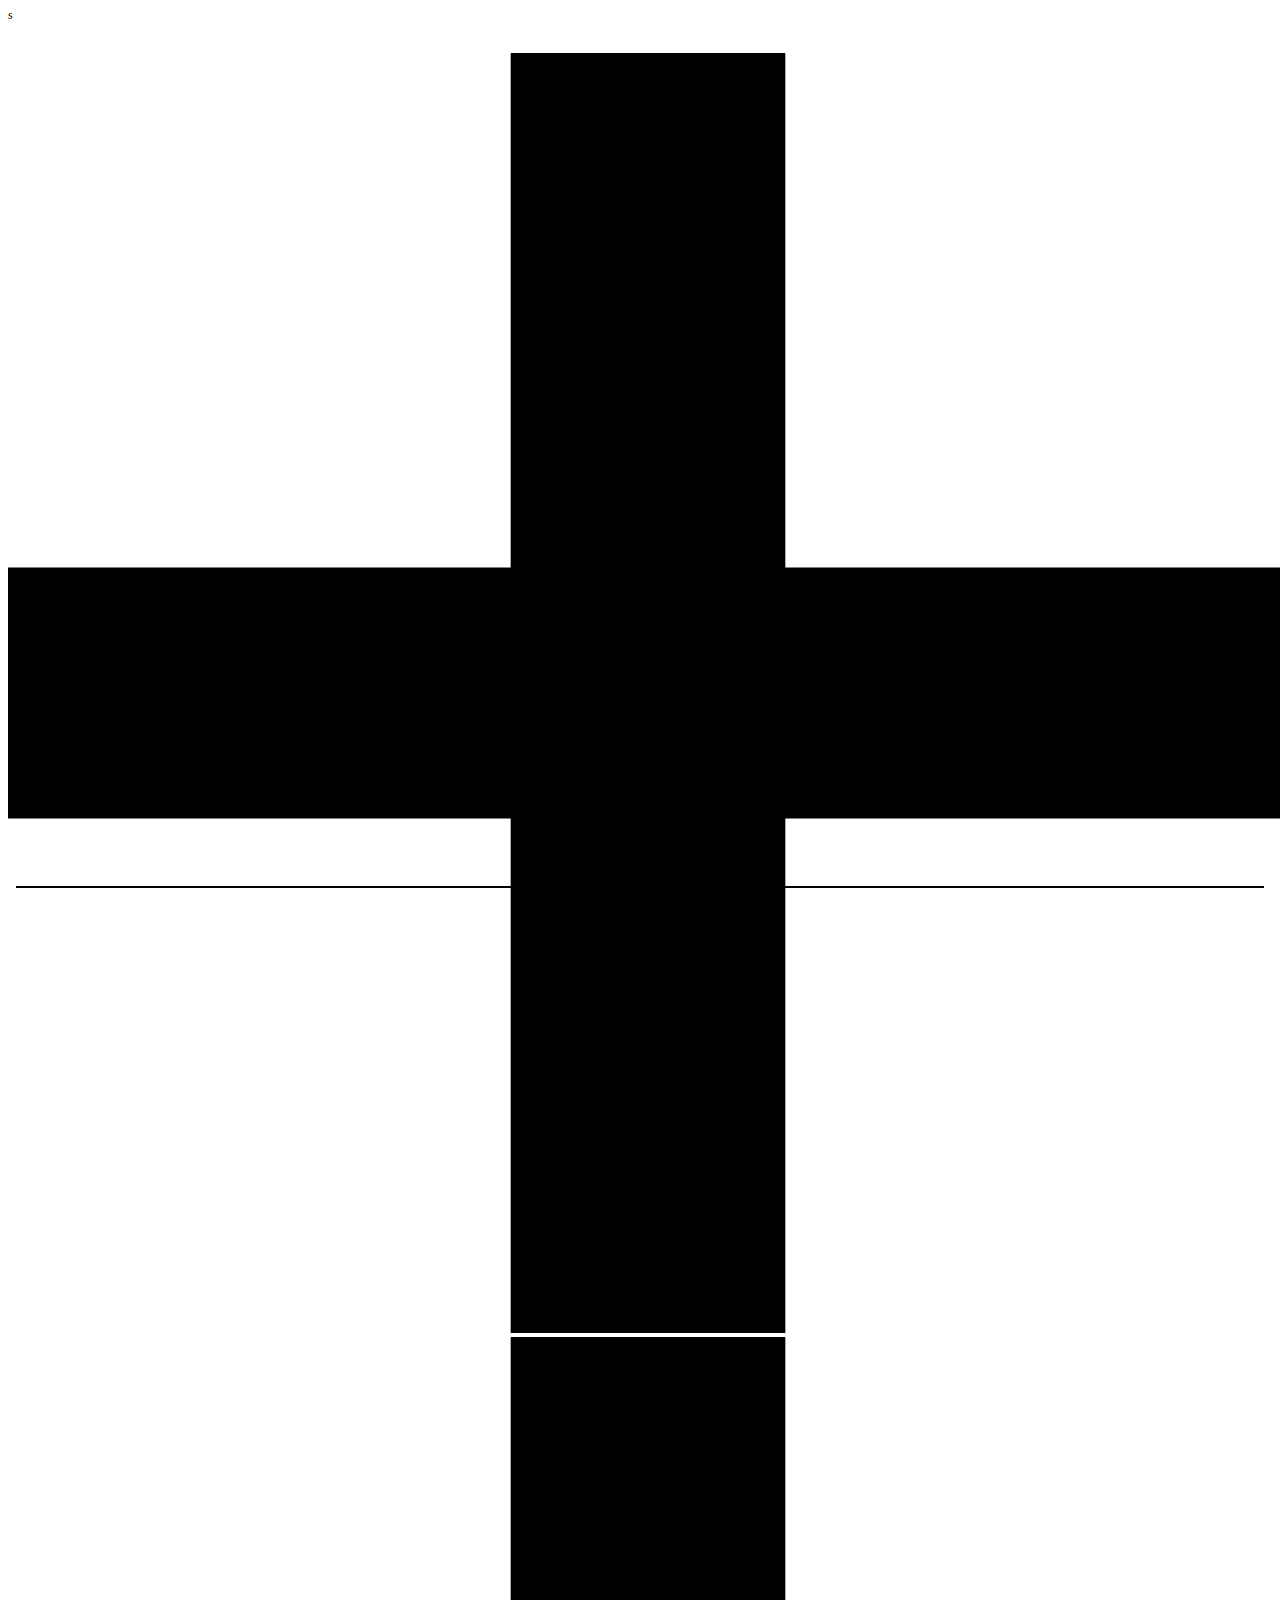
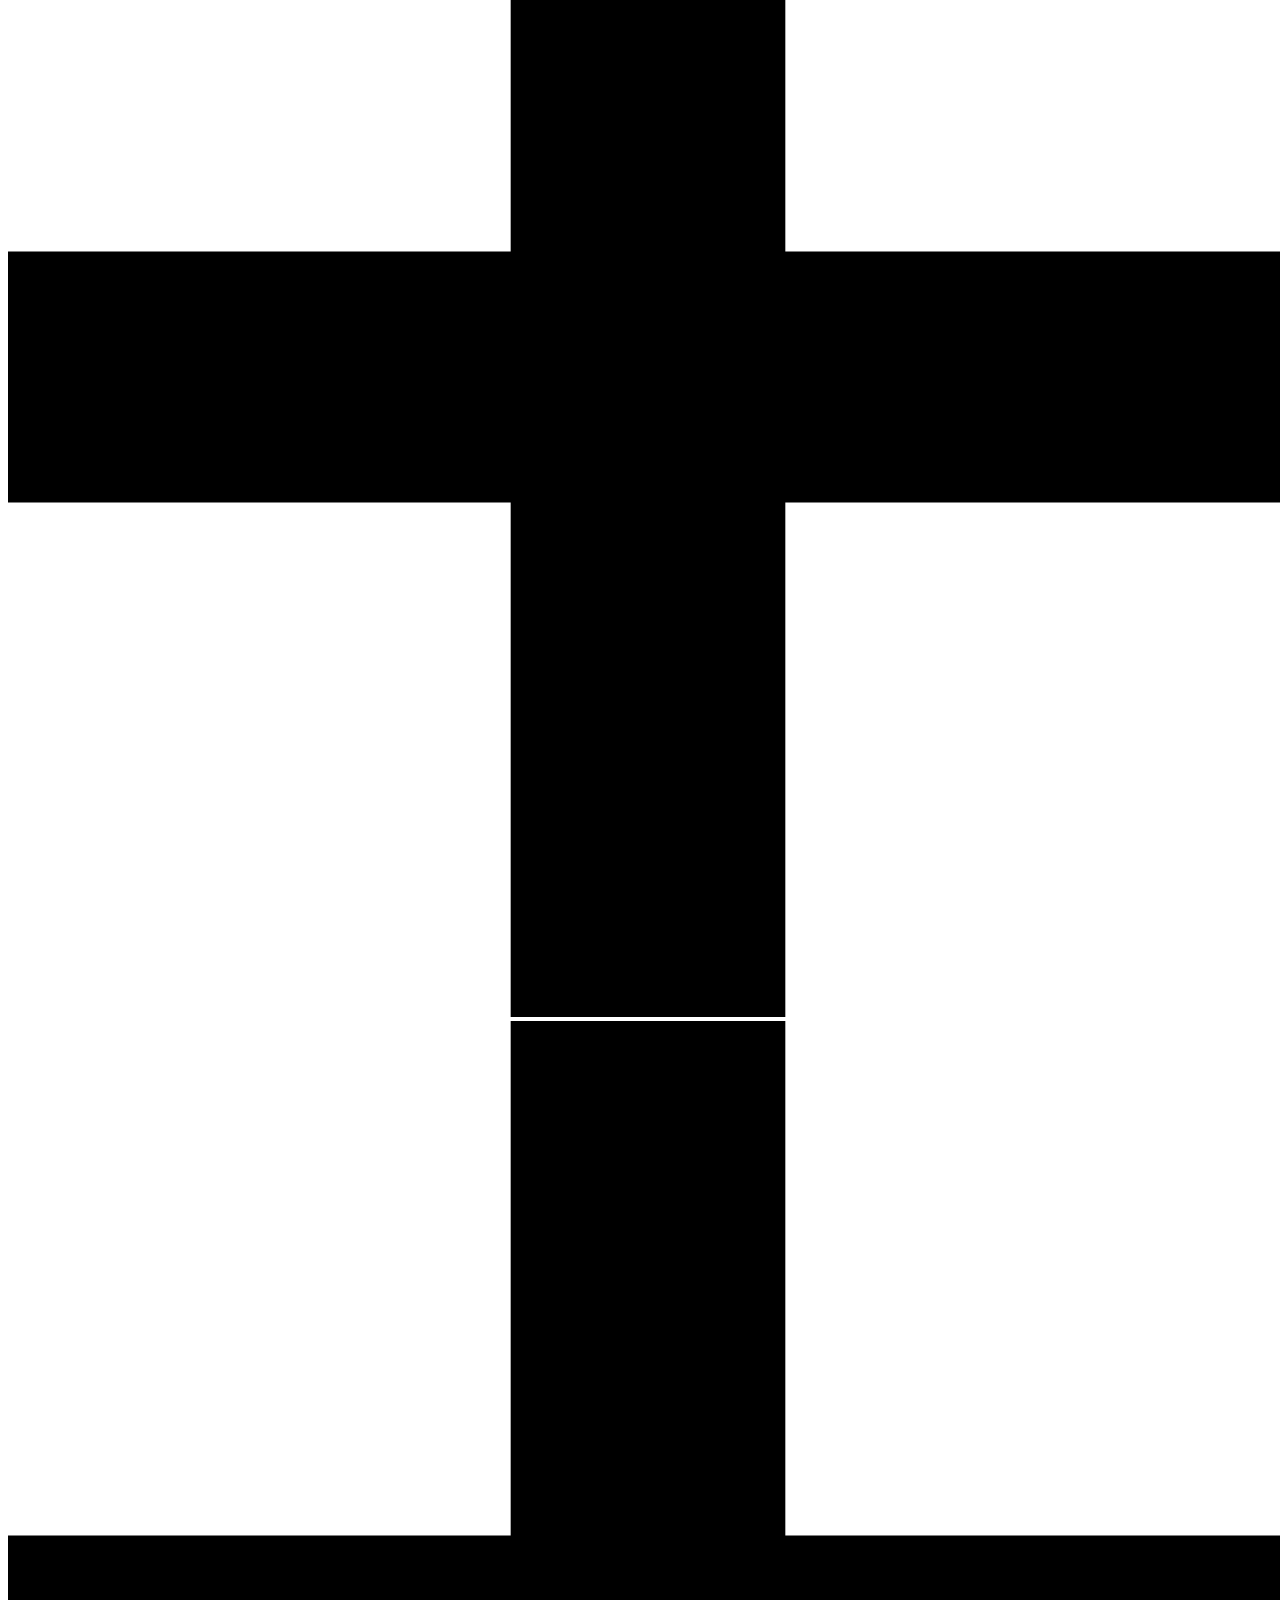
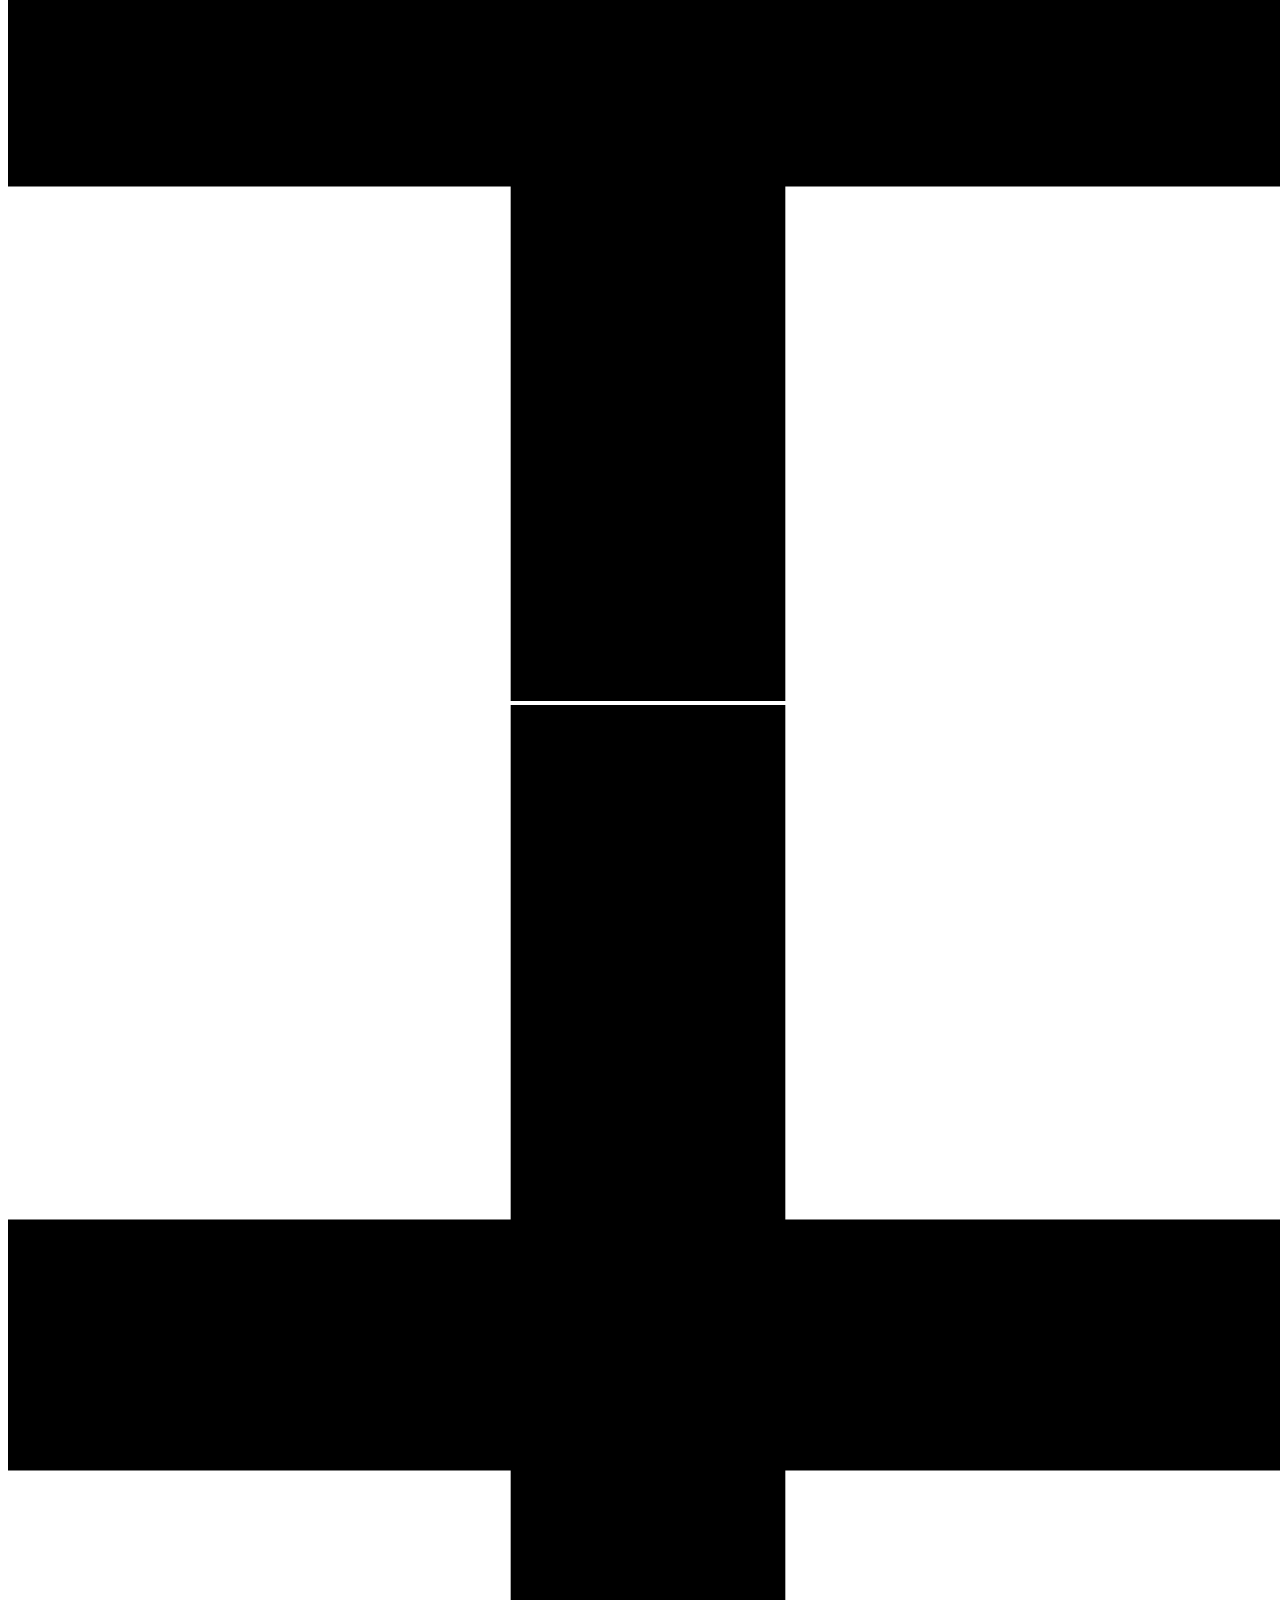
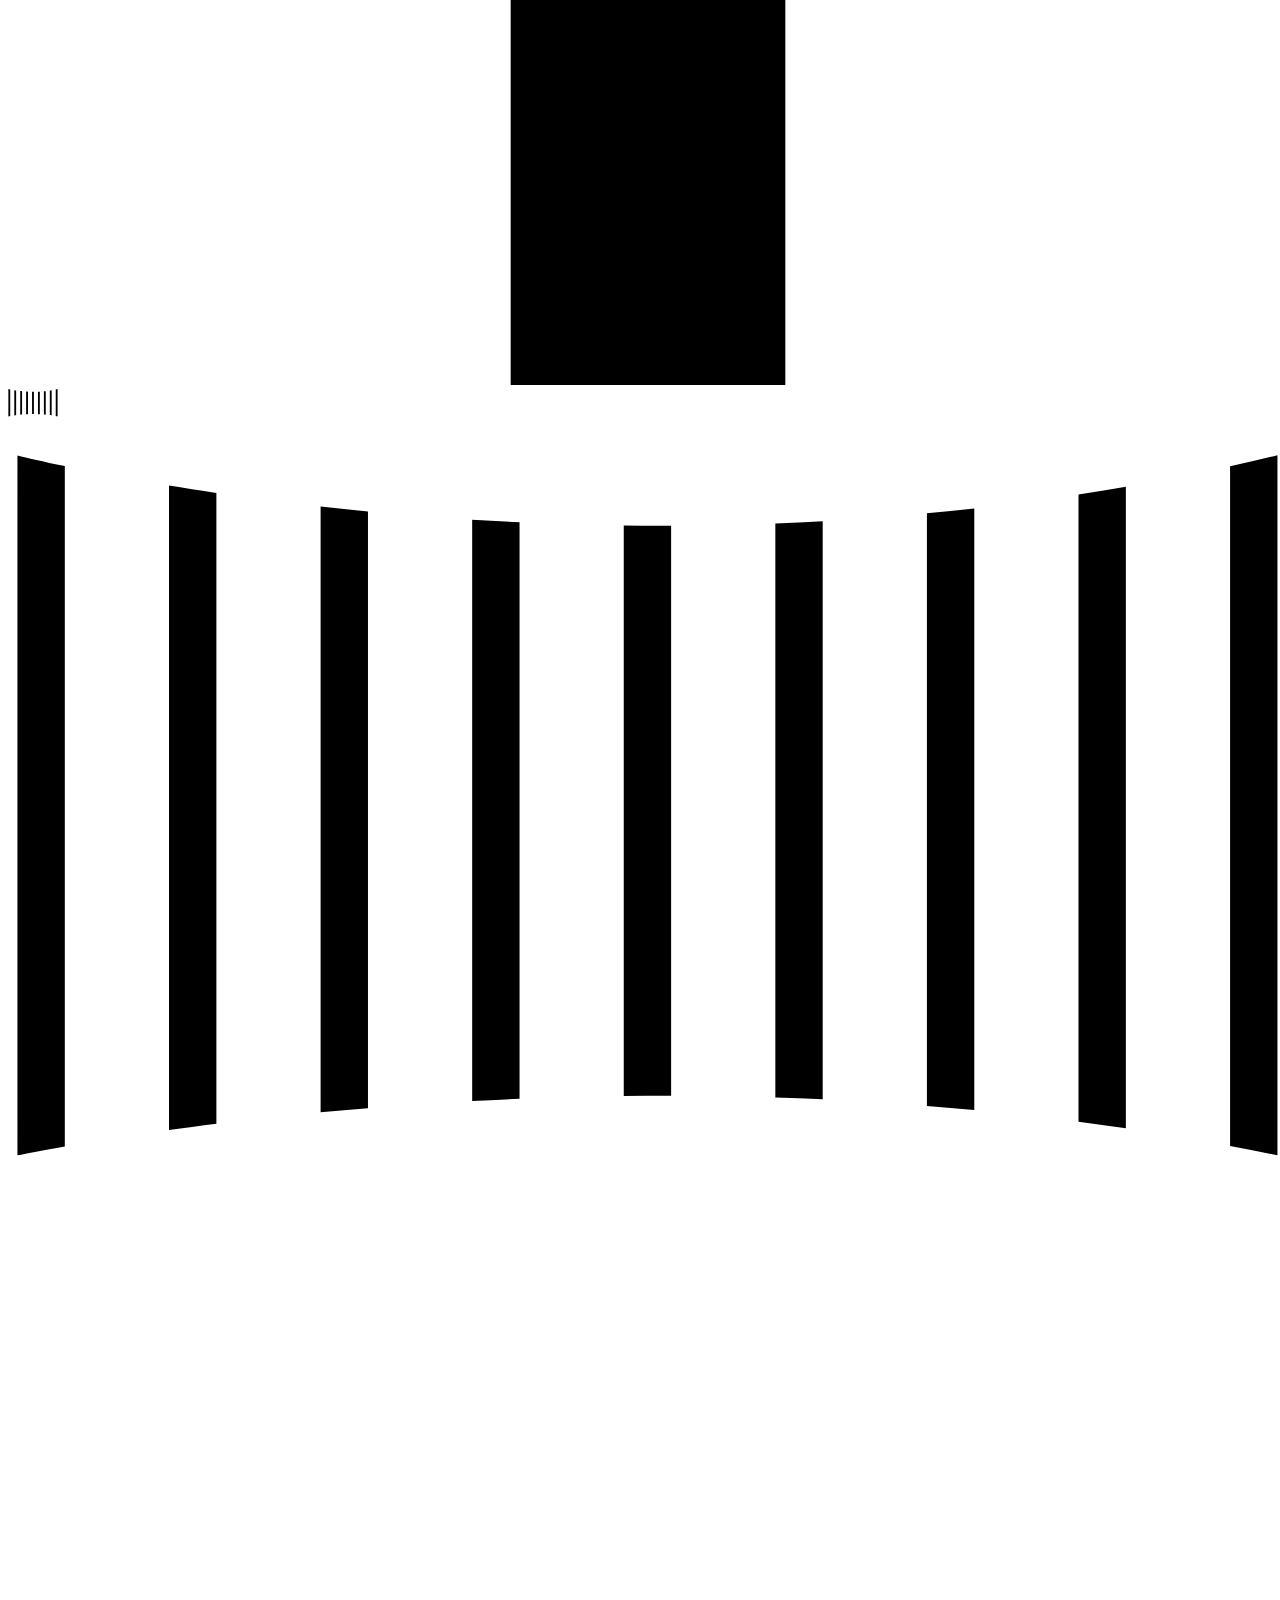
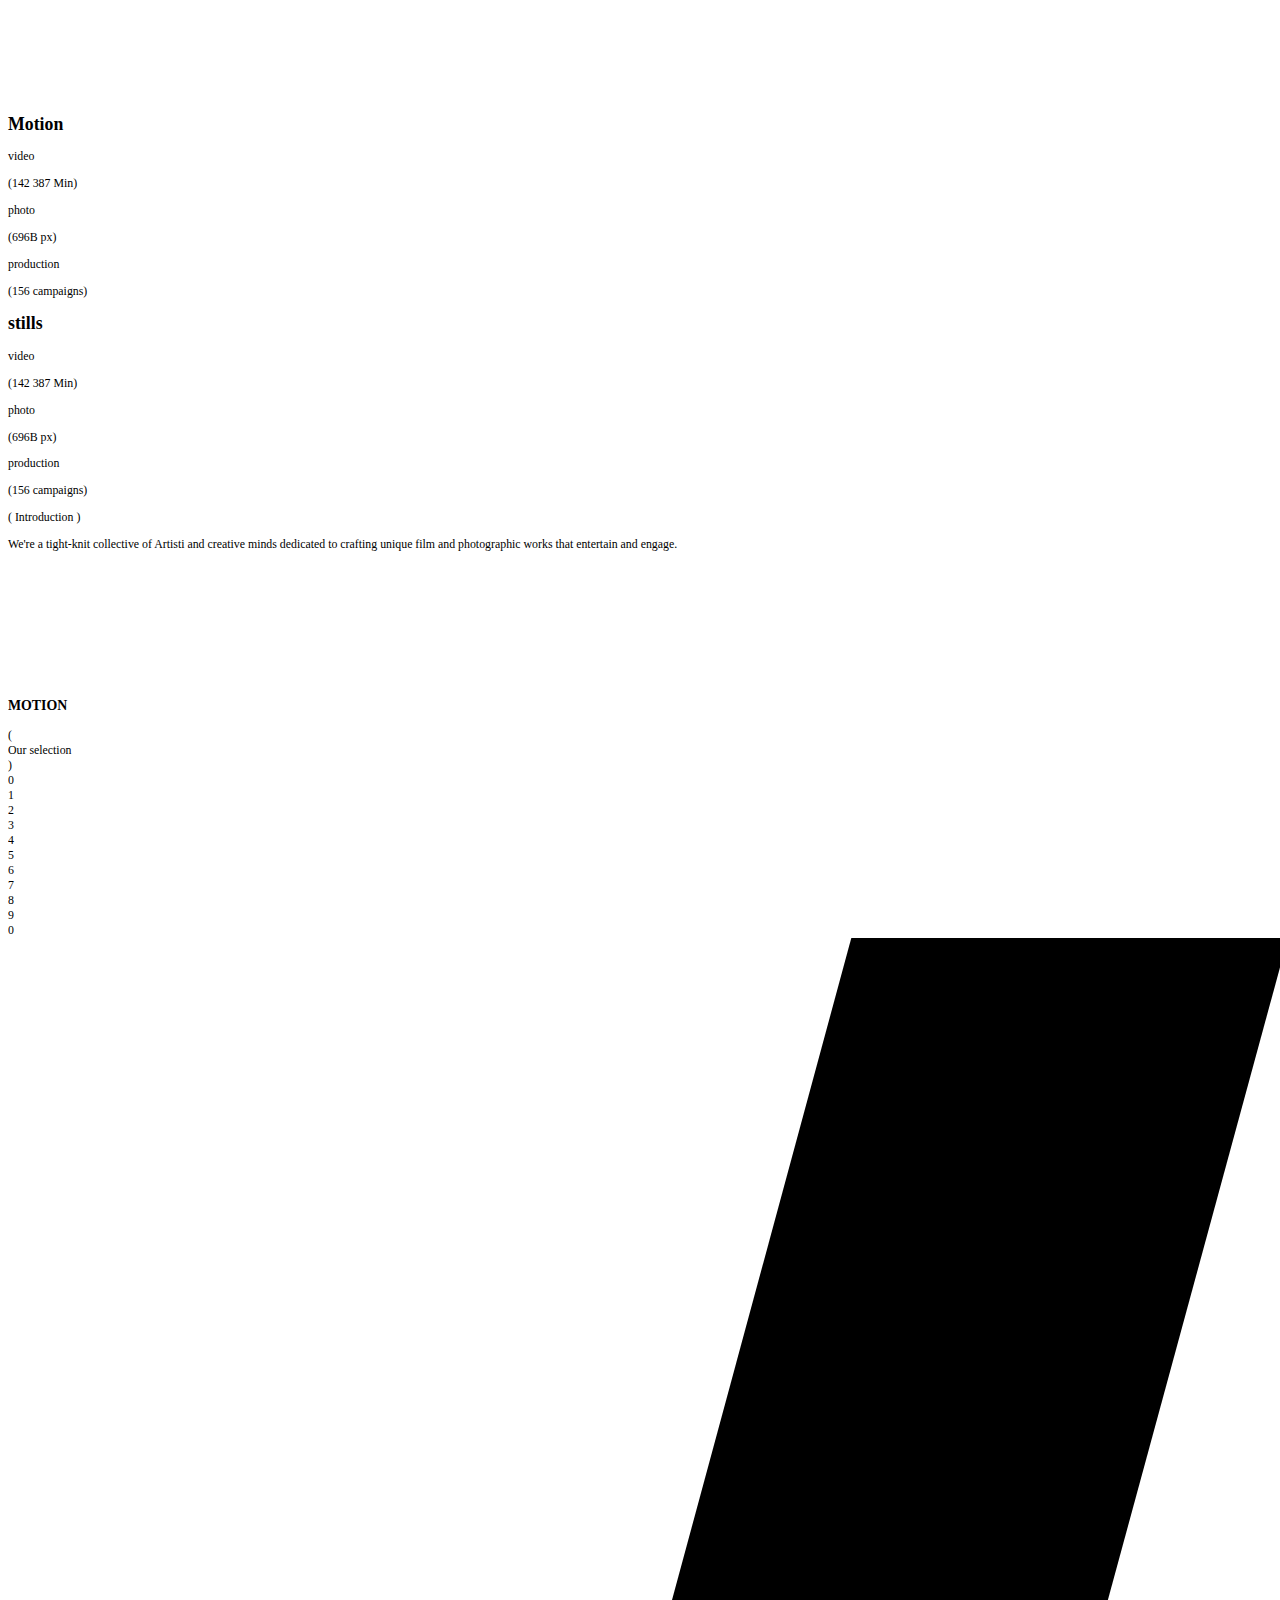
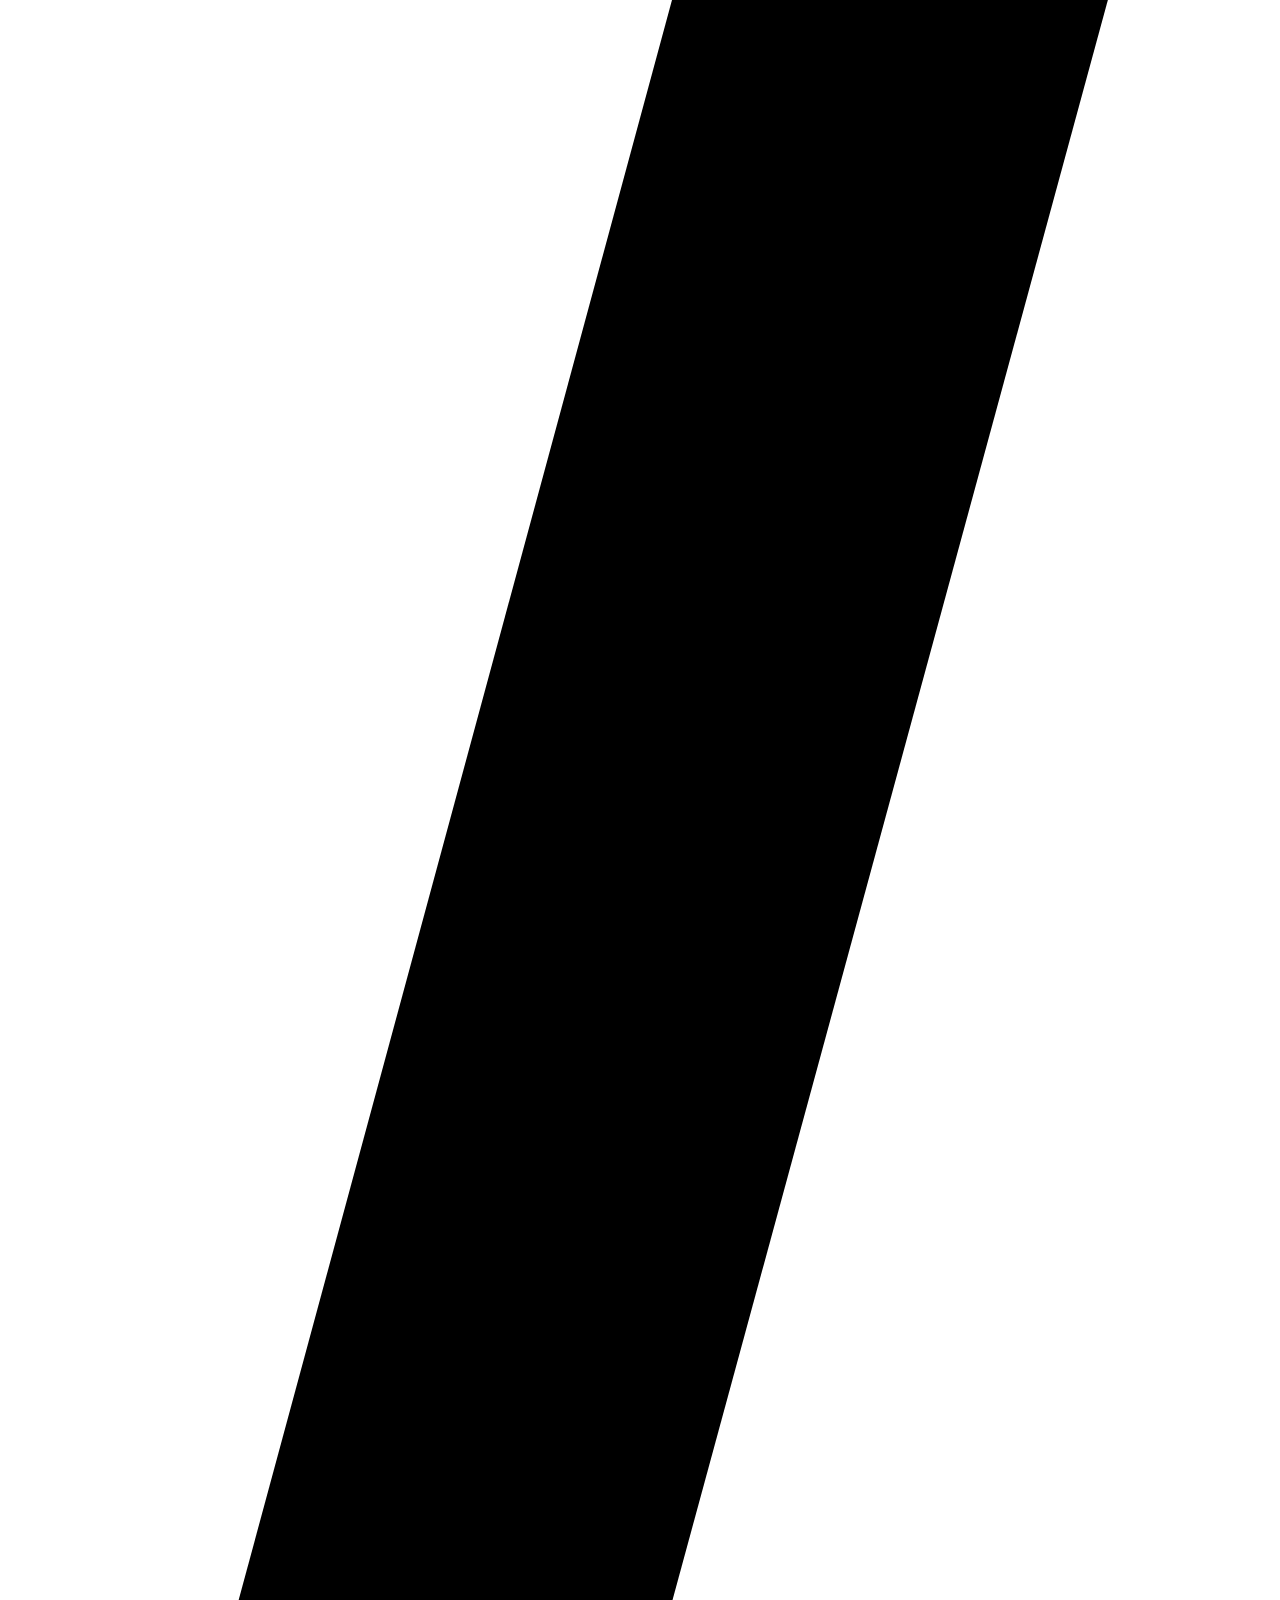
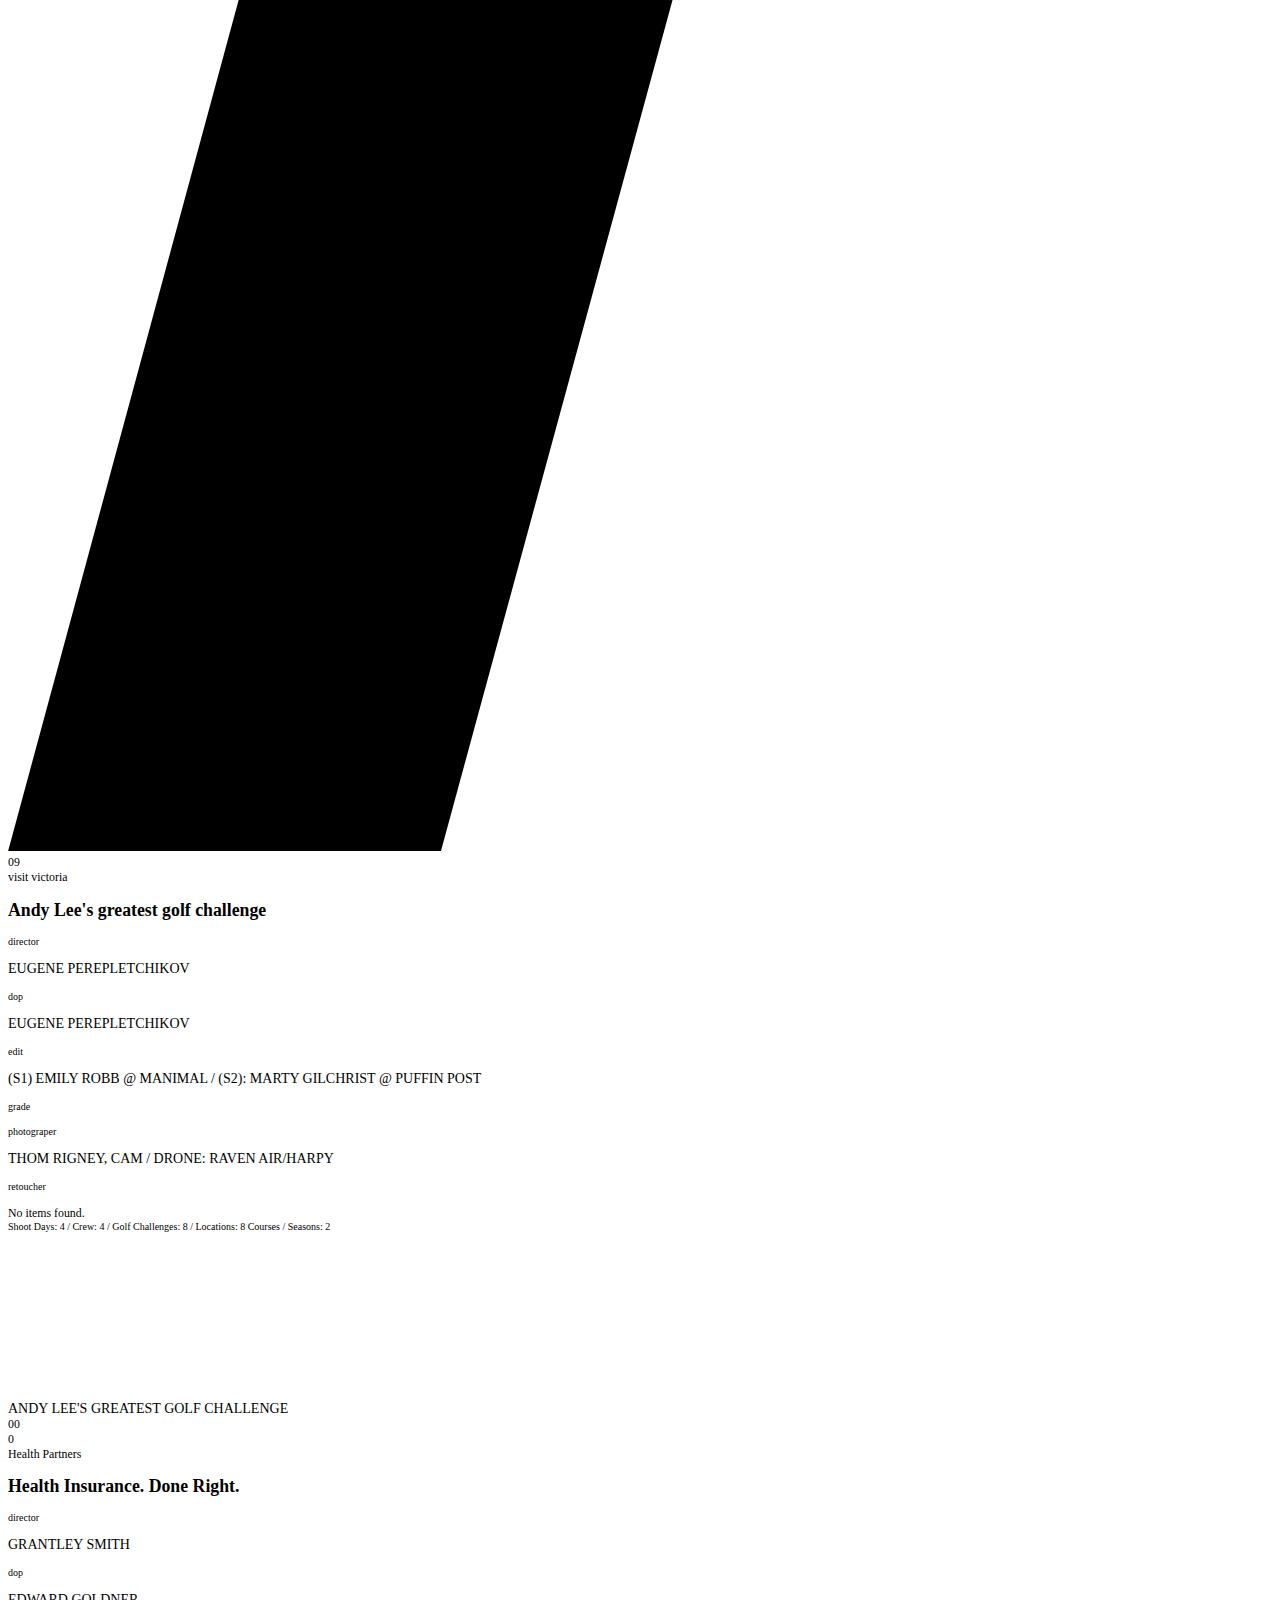
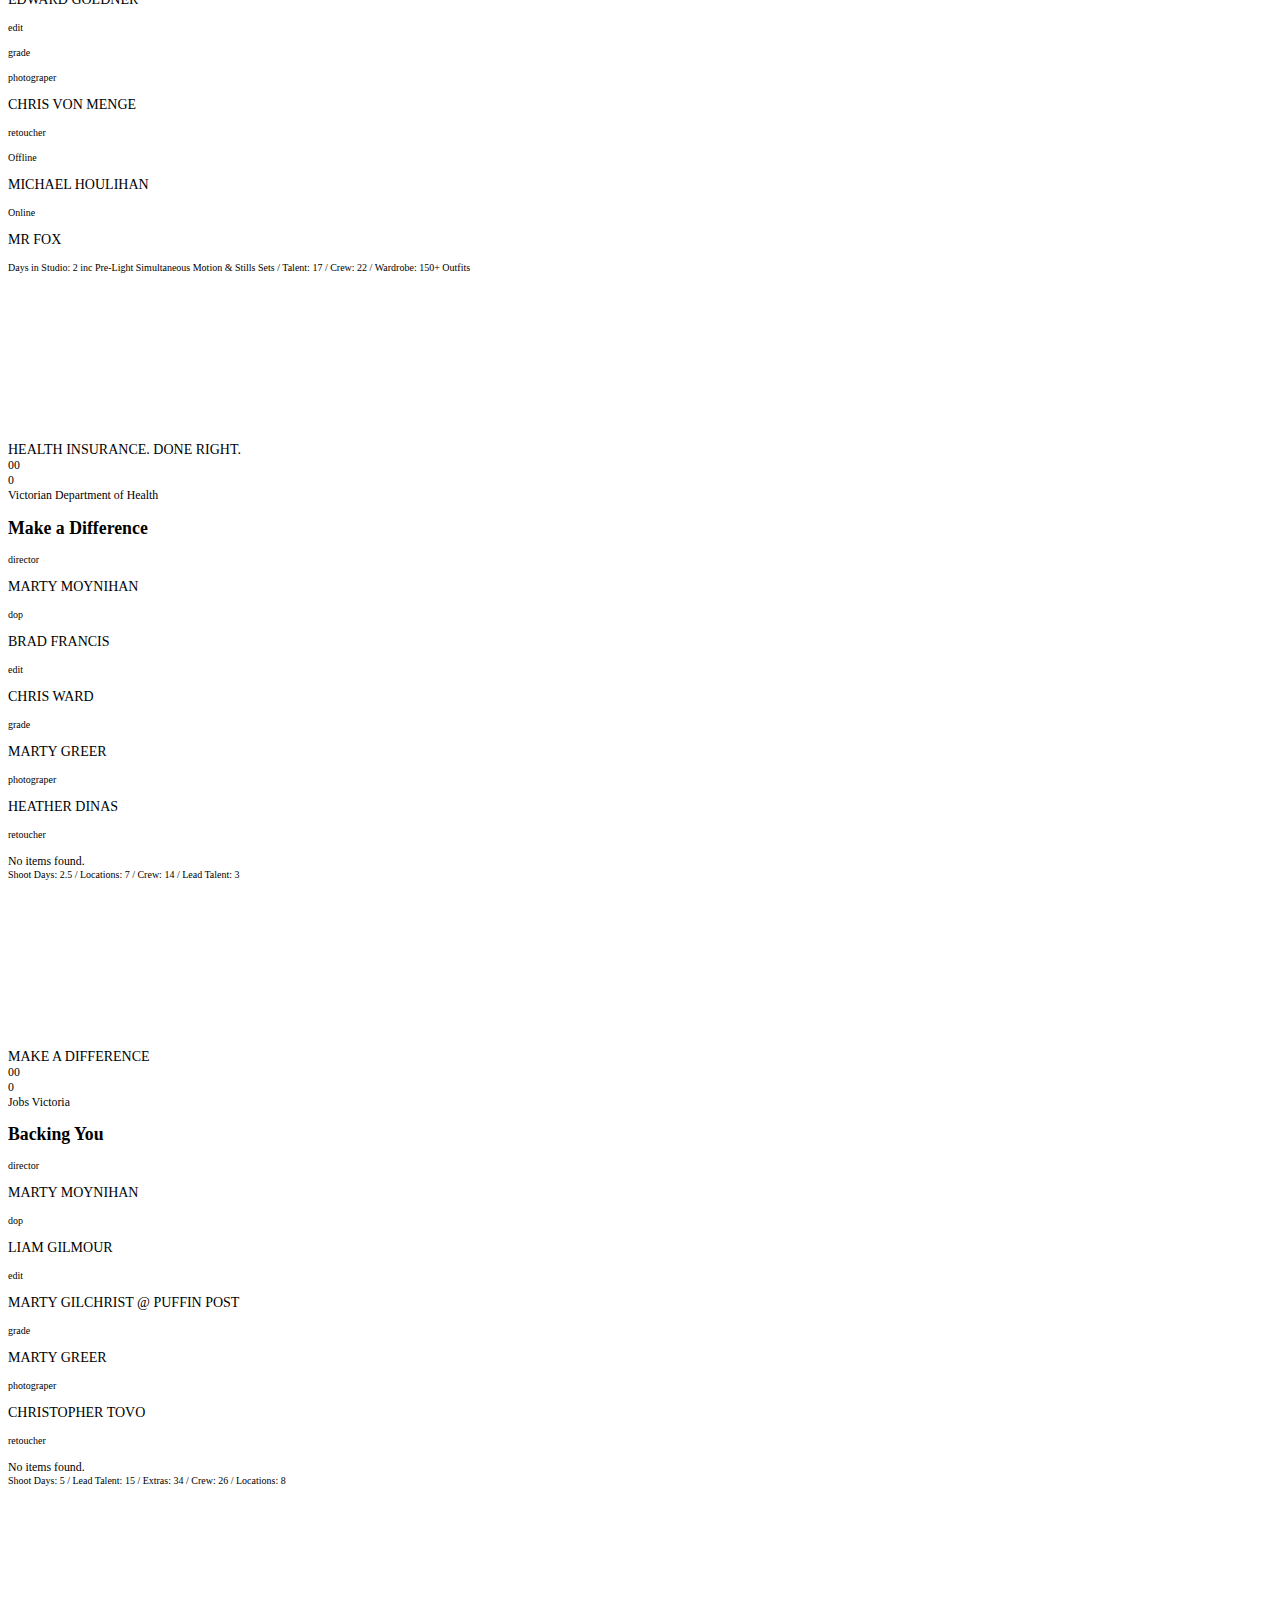
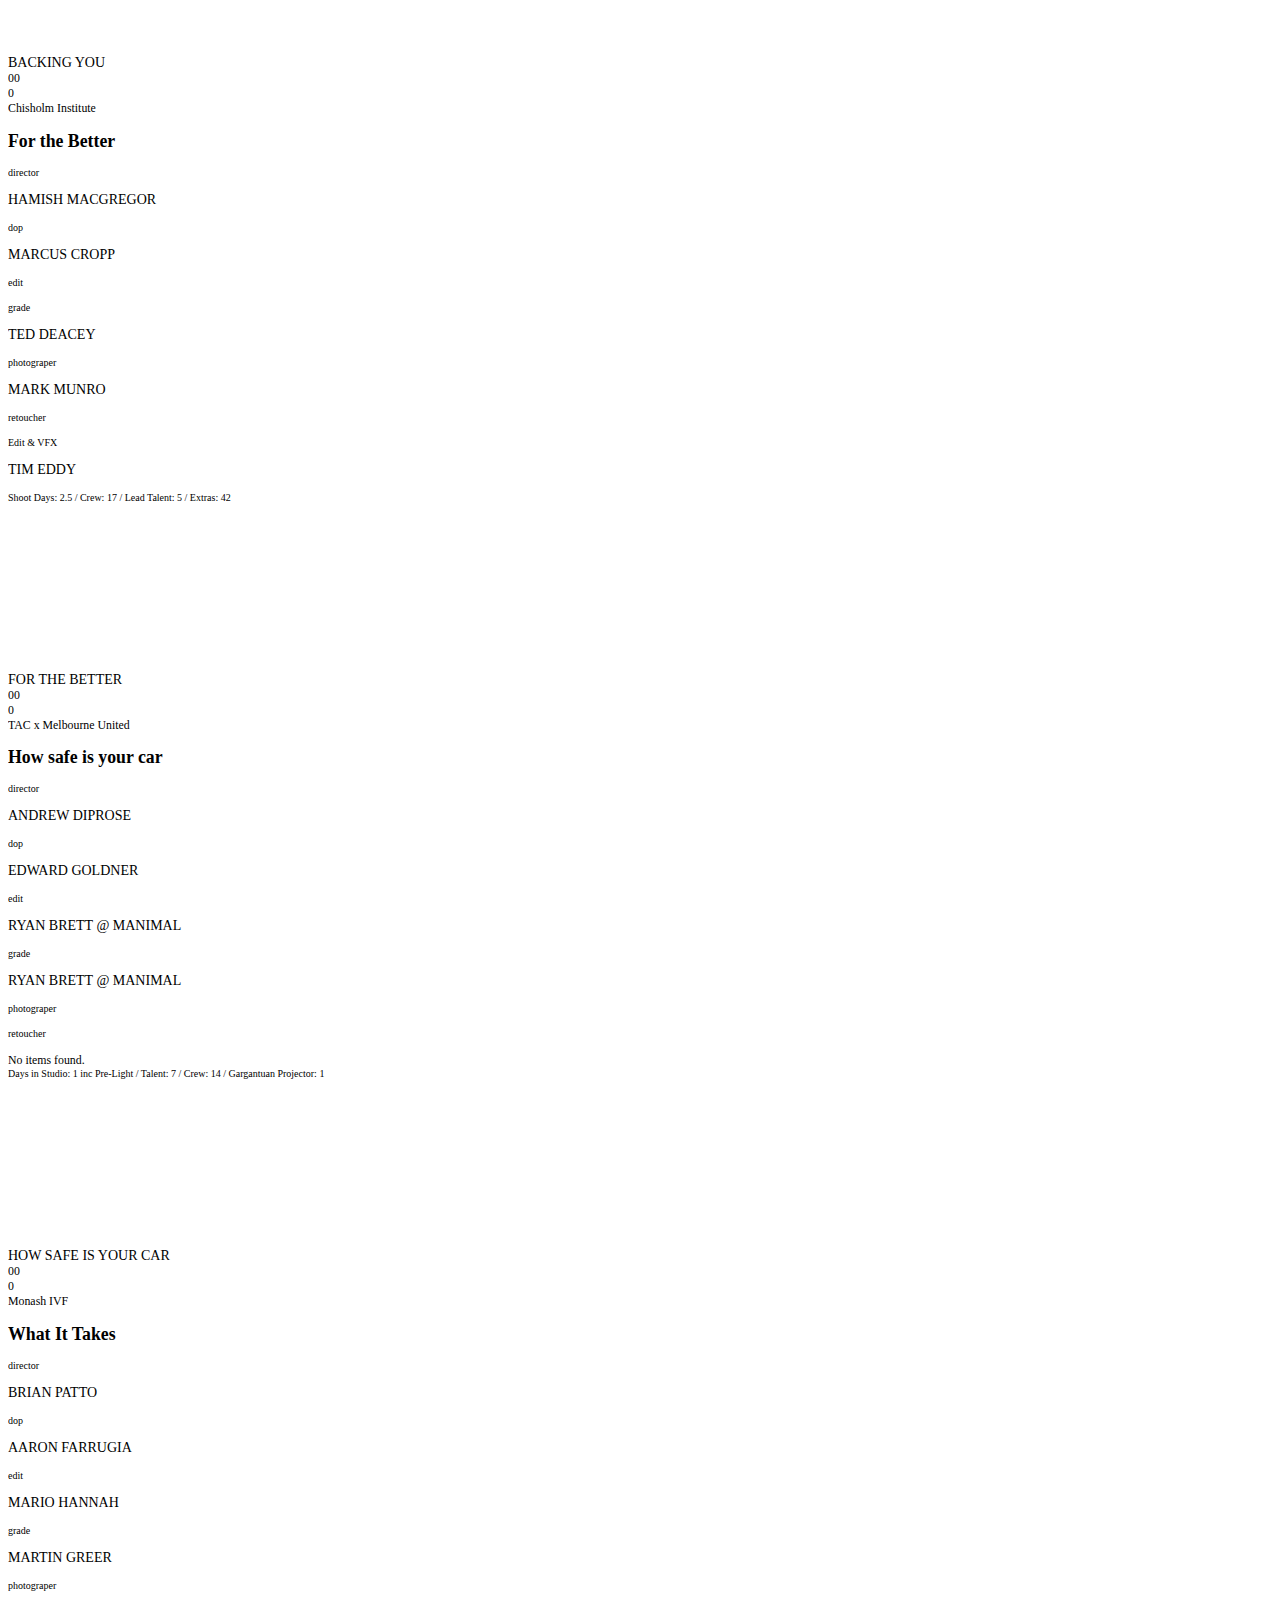
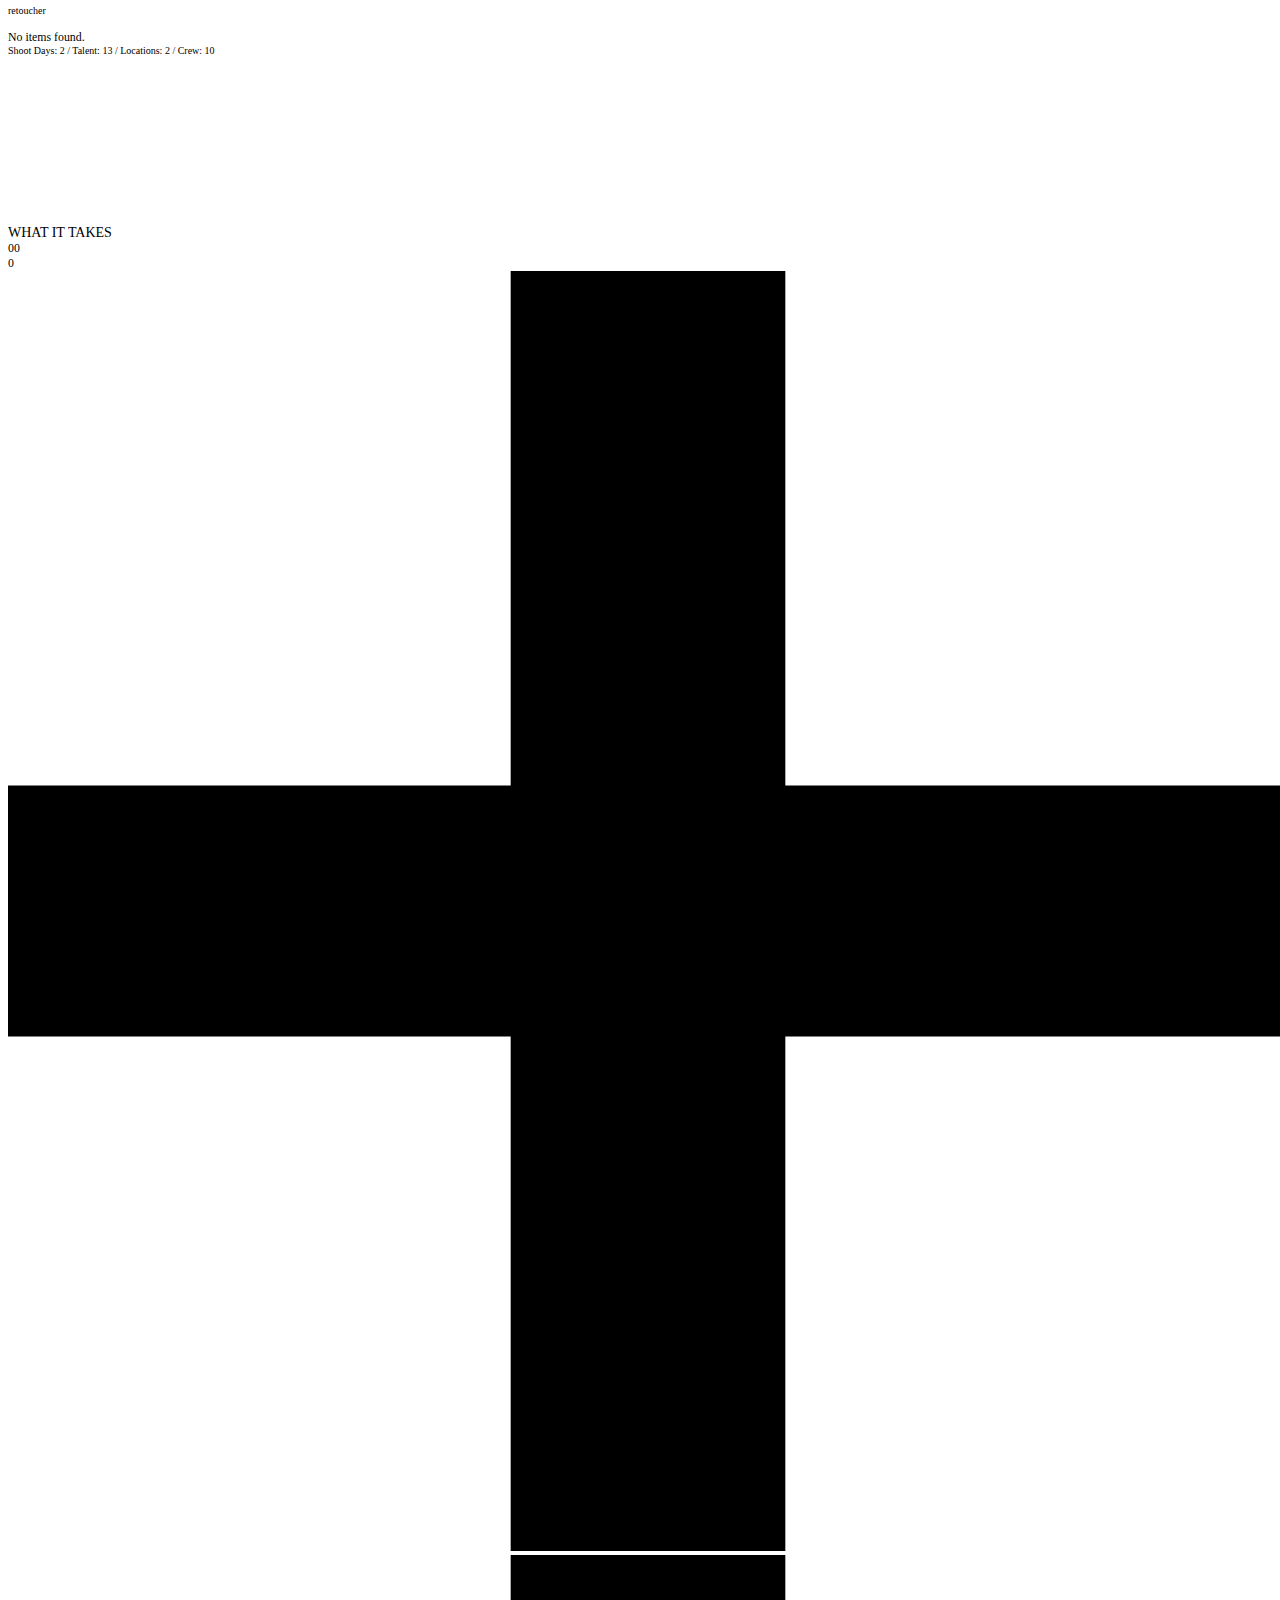
==== commit ed8904e0: "insert stylesheet" ====
--- a/views/index.html
+++ b/views/index.html
@@ -1,27 +1,21 @@
-<!DOCTYPE html><!-- Last Published: Wed Aug 07 2024 00:59:11 GMT+0000 (Coordinated Universal Time) -->
-<html data-wf-domain="www.accordion.net.au" data-wf-page="659d60cdfacbf4854c087e5d"
-      data-wf-site="659d60cdfacbf4854c087e5f" lang="en">
+<!DOCTYPE html>
+<html>
 <head>
     <meta charset="utf-8"/>
-    <title>Accordion Productions</title>
-    <meta content="A production company. We&#x27;re a tight-knit collective of artists and creative minds dedicated to crafting unique film and photographic works that entertain and engage."
+    <title>Accordion Style</title>
+    <meta content="COPILOT"
           name="description"/>
-    <meta content="Accordion Productions" property="og:title"/>
-    <meta content="A production company. We&#x27;re a tight-knit collective of artists and creative minds dedicated to crafting unique film and photographic works that entertain and engage."
-          property="og:description"/>
-    <meta content="Accordion Productions" property="twitter:title"/>
-    <meta content="A production company. We&#x27;re a tight-knit collective of artists and creative minds dedicated to crafting unique film and photographic works that entertain and engage."
+    <meta content="COPILOT" property="og:title"/>
+    <meta content="COPILOT" property="og:description"/>
+    <meta content="COPILOT" property="twitter:title"/>
+    <meta content="COPILOT"
           property="twitter:description"/>
     <meta property="og:type" content="website"/>
     <meta content="summary_large_image" name="twitter:card"/>
     <meta content="width=device-width, initial-scale=1" name="viewport"/>
     <link href="https://cdn.prod.website-files.com/659d60cdfacbf4854c087e5f/css/accordion-dev.webflow.a695ccafd.min.css"
           rel="stylesheet" type="text/css"/>
-    <style>@media (min-width: 992px) {
-        html.w-mod-js:not(.w-mod-ix) [data-w-id="28972054-9ae2-1cd6-cb49-31ed5a8bbbf0"] {
-            filter: saturate(0%);
-        }
-    }</style>
+
     <script type="text/javascript">!function (o, c) {
         var n = c.documentElement, t = " w-mod-";
         n.className += t + "js", ("ontouchstart" in o || o.DocumentTouch && c instanceof DocumentTouch) && (n.className += t + "touch")
@@ -30,734 +24,19 @@
           rel="shortcut icon" type="image/x-icon"/>
     <link href="https://cdn.prod.website-files.com/659d60cdfacbf4854c087e5f/667caa7627d9ae25532bb699_Accordion%20Webclip_V2.jpg"
           rel="apple-touch-icon"/>
-    <link href="https://www.accordion.net.au/" rel="canonical"/>
+    <link href="https://accordion-site.vercel.app/" rel="canonical"/>
     <script async="" src="https://www.googletagmanager.com/gtag/js?id=G-HR6P74KZHG"></script>
     <script type="text/javascript">window.dataLayer = window.dataLayer || [];
-
-    function gtag() {
-        dataLayer.push(arguments);
-    }
-
-    gtag('js', new Date());
-    gtag('set', 'developer_id.dZGVlNj', true);
-    gtag('config', 'G-HR6P74KZHG');</script>
-    <meta name="google-site-verification" content="4Til-NQEkDTfS4YeeiQvkGt7gpq88cL_0WPeGHdwtCs"/>
-    <style>
-
-        html, body {
-            width: 100%;
-            height: auto !important;
-            min-height: 100%;
-            -ms-overflow-style: none;
-            scrollbar-width: none;
-        }
-
-        html.lenis {
-            height: auto;
-        }
-
-        .fixed {
-            position: fixed;
-            z-index: 0;
-            top: 0;
-            left: 0;
-            right: 0;
-        }
-
-        .lenis.lenis-smooth {
-            scroll-behavior: auto;
-        }
-
-        .lenis.lenis-smooth [data-lenis-prevent] {
-            overscroll-behavior: contain;
-        }
-
-        .lenis.lenis-stopped {
-            overflow: hidden;
-        }
-
-        .lenis.lenis-scrolling iframe {
-            pointer-events: none;
-        }
-
-        .w-editor .load-w {
-            display: none;
-        }
-
-        .is--transitioning {
-            height: 100vh;
-            overflow: hidden;
-        }
-
-        [data-home-title] {
-            opacity: 0;
-        }
-
-        [data-home-logo] {
-            opacity: 0;
-        }
-
-        [data-barba-namespace="home"] .text-link[data-nav-item] {
-            opacity: 0
-        }
-
-        .home-hero__h {
-            opacity: 0;
-        }
-
-        .home-load__wrap {
-            display: flex;
-        }
-
-        .home-hero__vid {
-            width: min(3vw, 2.5rem);
-            height: 45vh;
-        }
-
-        .artist-img__item .image-w {
-            opacity: 0
-        }
-    </style>
+    </script>
+    <meta name="google-site-verification" content="GOOGLE"/>
+    <link rel="stylesheet" href="/css/index.css">
 </head>
 <body data-barba="wrapper">
 <div class="global">
     <div class="styles-general w-embed">
-        <style>
-
-            ::-webkit-scrollbar {
-                width: 0px;
-                display: none !important;
-            }
-
-            ::selection {
-                background: var(--black);
-                color: var(--white);
-            }
-
-            .section.is--black ::selection,
-            .footer.is--black ::selection {
-                background: var(--white);
-                color: var(--black);
-            }
-
-            img::selection {
-                background: none;
-            }
-
-            body {
-                -webkit-font-smoothing: antialiased;
-                -moz-osx-font-smoothing: grayscale;
-                font-size: 0.9259259259259258vw;
-            }
-
-            /*
-            @media screen and (min-width:1920px) {
-            body {font-size: 1.3333333333333333rem;}
-            }
-            */
-            @media screen and (max-width: 991px) {
-                body {
-                    font-size: 16px !important;
-                }
-            }
-
-            a {
-                color: inherit;
-                text-decoration: none;
-            }
-
-            .pointer-off {
-                pointer-events: none;
-            }
-
-            .field-area {
-                resize: none;
-            }
-
-            .clip--x {
-                overflow-x: hidden;
-            }
-
-            @media (hover: hover) {
-                .text-link:hover::after {
-                    transform: scaleX(1);
-                    transform-origin: center right;
-                }
-
-                .underline-link:hover::after {
-                    transform: scaleX(0);
-                    transform-origin: center right;
-                }
-
-                .slide:not(.active):hover .slide-vertical__wrap {
-                    transform: translate(0%, 0px) rotate(0);
-                    opacity: 1;
-                }
-
-                .slide:not(.active):hover .slide-bg {
-                    filter: saturate(100%)
-                }
-
-                .page-cta:hover .page-cta__bg {
-                    transform: scale(1)
-                }
-
-                .page-cta:hover {
-                    color: white;
-                }
-
-                .page-cta.black:hover {
-                    color: black;
-                }
-
-                .page-cta:hover .arrow {
-                    transform: translate3d(-75%, 0px, 0px);
-                }
-            }
-
-
-            .text-link::after {
-                content: '';
-                position: absolute;
-                width: calc(100% - 2rem);
-                transform: scaleX(0);
-                height: 2px;
-                bottom: calc(1rem - 4px);
-                left: 1rem;
-                background-color: currentColor;
-                transform-origin: center left;
-                transition: transform 0.4s cubic-bezier(0.51, 0, 0.08, 1);
-            }
-
-            .text-link.sm--pad::after {
-                width: calc(100% - 0.5rem);
-                bottom: calc(0.25rem - 4px);
-                left: 0.25rem;
-            }
-
-            .underline-link::after {
-                content: '';
-                position: absolute;
-                width: calc(100% - 2rem);
-                transform: scaleX(1);
-                height: 2px;
-                bottom: calc(1rem - 4px);
-                left: 1rem;
-                background-color: currentColor;
-                transform-origin: center left;
-                transition: transform 0.4s cubic-bezier(0.51, 0, 0.08, 1);
-            }
-
-            .text-link.has--square {
-                padding-left: 1rem;
-            }
-
-            .text-link.has--square::before {
-                content: '';
-                position: absolute;
-                width: 0.5rem;
-                height: 0.5rem;
-                background: currentColor;
-                left: 0;
-                top: 1.05rem;
-            }
-
-            @media screen and (max-width: 479px) {
-                .text-link.has--square::before {
-                    top: 0.55rem;
-                }
-            }
-
-            .cta-line {
-                background: currentColor;
-            }
-
-            @media screen and (min-width: 992px) {
-                .plus-w {
-                    left: calc(55% - (8.75em * 2));
-                }
-            }
-
-            .project-item:hover .item-info__bg {
-                transition-delay: 150ms;
-            }
-
-            .project-item .p-med {
-                transform: translate3d(0px, 250%, 0px);
-                transition: transform 0.6s cubic-bezier(0.42, 0, 0.04, 1);
-                transition-delay: 0ms;
-            }
-
-            .project-item .eyebrow {
-                transform: translate3d(0px, 125%, 0px);
-                transition: transform 0.6s cubic-bezier(0.42, 0, 0.04, 1);
-                transition-delay: 0ms;
-            }
-
-            .project-item:hover .item-info__bg {
-                transform: scale(1);
-                transition-delay: 0ms;
-            }
-
-            .project-item:hover .p-med {
-                transform: translate3d(0px, 0%, 0px);
-                transition-delay: 100ms;
-            }
-
-            .project-item:hover .eyebrow {
-                transform: translate3d(0px, 0%, 0px);
-                transition-delay: 200ms;
-            }
-
-            @media screen and (max-width: 991px) {
-                .project-item .item-info__bg {
-                    transform: scale(1);
-                }
-
-                .project-item .p-med {
-                    transform: translate3d(0px, 0%, 0px);
-                }
-
-                .project-item .eyebrow {
-                    transform: translate3d(0px, 0%, 0px);
-                }
-            }
-
-            [data-title-wrap], [data-clip] {
-                overflow-y: clip !important;
-                overflow-x: visible !important;
-            }
-
-            .reel-w.playing .cover-grey {
-                opacity: 0 !important;
-            }
-
-            [data-artist-link] {
-                padding: 0.25rem 0px;
-            }
-
-            .list-item:hover .list-item__line {
-                transform: scale(1, 1);
-                transform-origin: center left;
-            }
-
-            .list-item .eyebrow-l {
-                transition: opacity 0.4s cubic-bezier(0.42, 0, 0.04, 1);
-            }
-
-            .list-item:hover .eyebrow-l {
-                opacity: 1;
-            }
-
-            .work-thumb:hover {
-                filter: saturate(100%) !important;
-            }
-
-            .work-list__item-h .line {
-                overflow-y: clip;
-                padding-bottom: 0.15em;
-                margin-top: -0.15em;
-            }
-
-            .about-d__item:first-of-type,
-            .about-title__wrap:first-of-type {
-                visibility: visible;
-            }
-
-            .about-track__img:first-of-type {
-                clip-path: inset(0%);
-            }
-
-            .text-link.sm--pad[data-about-link],
-            .text-link.sm--pad[data-work-filter] {
-                opacity: 0.25;
-                white-space: nowrap;
-                transition: padding 0.6s cubic-bezier(0.42, 0, 0.04, 1), opacity 0.25s cubic-bezier(0.42, 0, 0.04, 1);
-            }
-
-            .text-link.sm--pad[data-work-filter] + .filter-nr {
-                opacity: 0.25;
-                transition: opacity 0.25s cubic-bezier(0.42, 0, 0.04, 1);
-            }
-
-            .text-link[data-about-link]:hover::after,
-            .text-link[data-work-filter]:hover::after {
-                transform: scaleX(0);
-            }
-
-            .text-link[data-about-link]:hover,
-            .text-link[data-work-filter]:hover,
-            .text-link[data-work-filter]:hover + .filter-nr {
-                opacity: 0.5;
-            }
-
-            .text-link.sm--pad[data-about-link]::before,
-            .text-link.sm--pad[data-work-filter]::before {
-                content: '';
-                position: absolute;
-                width: 0.5rem;
-                height: 0.5rem;
-                background: currentColor;
-                left: 0;
-                top: 0.275rem;
-                transform: scale(0);
-                transform-origin: center left;
-                transition: transform 0.6s cubic-bezier(0.42, 0, 0.04, 1);
-            }
-
-            .text-link.sm--pad.active[data-about-link],
-            .text-link.sm--pad.active[data-work-filter],
-            .text-link.sm--pad[data-work-filter]:hover {
-                opacity: 1;
-                padding-left: 1rem !important;
-            }
-
-            .text-link.active[data-work-filter] + .filter-nr {
-                opacity: 1;
-            }
-
-            .text-link.sm--pad.active[data-about-link]::before,
-            .text-link.sm--pad.active[data-work-filter]::before,
-            .text-link.sm--pad[data-work-filter]:hover::before {
-                transform: scale(1) translateX(0.25rem) !important;
-            }
-
-            #about-filters {
-                padding-right: 1rem;
-                width: 7rem;
-            }
-
-            .work-list__item .p-large,
-            .slide .p-large {
-                font-size: 0.875rem;
-                text-transform: uppercase;
-            }
-
-            .work-list__item .eyebrow.is--caps,
-            .slide .eyebrow.is--caps {
-                font-size: 0.625rem;
-            }
-
-            .contact-item .p-xsmall,
-            .contact-item .text-link {
-                font-size: 0.6875rem;
-            }
-
-
-            .single-vimeo-player:nth-of-type(1),
-            .single-vimeo-player:nth-of-type(6) {
-                grid-column-start: span 2;
-                grid-column-end: span 2;
-            }
-
-            @media screen and (max-width: 479px) {
-                .artist-item .p-reg {
-                    font-size: 0.5625rem
-                }
-
-                .artist-item .p-large {
-                    font-size: 0.8125rem
-                }
-
-                .project-item:not(.is--square):hover .item-info__bg {
-                    transition-delay: 150ms;
-                }
-
-                .project-item.is--square .p-med {
-                    transform: translate3d(0px, 250%, 0px);
-                    transition: unset;
-                    transition-delay: unset;
-                }
-
-                .project-item.is--square .eyebrow {
-                    transform: translate3d(0px, 250%, 0px);
-                    transition: unset;
-                    transition-delay: unset;
-                }
-
-                .project-item.is--square .item-info__bg {
-                    transform: unset;
-                    transition-delay: 0ms;
-                }
-
-            }
-
-            .slide-inner {
-                transition-delay: 0ms
-            }
-
-            .slide .cover-overlay {
-                opacity: 0;
-                transition: 800ms opacity cubic-bezier(0.48, 0, 0.11, 1)
-            }
-
-            .slide .cover-overlay {
-                opacity: 0.3;
-            }
-
-            .slide.active .slide-inner {
-                transition-delay: 300ms;
-                opacity: 1;
-                transform: scale(1);
-            }
-
-            .slide.active .slide-vertical__wrap {
-                transform: translate(200%, 0px) rotate(8);
-                opacity: 0;
-            }
-
-            .slide.active .slide-bg {
-                filter: saturate(100%)
-            }
-
-            .slide.active .flex-h.is-anim {
-                transform: translate(0px 100%);
-                opacity: 0;
-            }
-
-            .slide.active .slide-inner__link {
-                pointer-events: auto
-            }
-
-            .slide-inner.video {
-                opacity: 1 !important;
-                pointer-events: none;
-            }
-
-            .slide.active .slide-inner.video {
-                pointer-events: all;
-            }
-
-            .page-cta.black .page-cta__bg {
-                background: white
-            }
-
-            .page-cta.black {
-                color: white;
-                background: black
-            }
-
-            @media screen and (max-width: 767px) {
-                [data-artist-link="right"] {
-                    visibility: hidden;
-                }
-
-                [data-artist-link] {
-                    pointer-events: auto;
-                }
-
-                .thumb-wrap.swiper,
-                .work-list__wrap.is--work__page.swiper {
-                    overflow-y: visible !important;
-                    overflow-x: clip !important;
-                }
-
-                .work-list.swiper-wrapper {
-                    height: auto !important;
-                }
-
-                .work-list__item.swiper-slide {
-                    display: flex;
-                }
-
-                .work-list__item.swiper-slide.u--hide,
-                .work-thumb.swiper-slide.u--hide {
-                    display: none;
-                    width: 0px !important;
-                }
-
-                .swiper-slide-thumb-active {
-                    filter: saturate(100%) !important;
-                }
-
-                .work-thumb {
-                    overflow: visible !important;
-                }
-            }
-
-            [data-barba-namespace="project"],
-            [data-barba-namespace="artist"] {
-                padding-bottom: 3rem;
-            }
-
-            [data-barba-namespace="project"] .footer,
-            [data-barba-namespace="artist"] .footer {
-                height: calc(100vh - 3rem);
-            }
-
-            [data-barba-namespace="project"] .footer-bottom,
-            [data-barba-namespace="artist"] .footer-bottom {
-                bottom: 4.1rem;
-            }
-
-            [data-barba-namespace="project"] .u--abs.bottom-left,
-            [data-barba-namespace="project"] .u--abs.bottom-right,
-            [data-barba-namespace="artist"] .u--abs.bottom-left,
-            [data-barba-namespace="artist"] .u--abs.bottom-right {
-                bottom: 3.5rem;
-            }
-
-            :root {
-                --active-slide-size: calc(100vw - 4rem);
-            }
-
-            @media screen and (min-width: 480px) {
-                :root {
-                    --active-slide-size: calc(100vw - 19rem);
-                }
-
-                #count-right {
-                    padding-right: 0.25rem;
-                }
-
-                #about-filters {
-                    padding-top: 0.5rem;
-                }
-            }
-
-            .home-load__inner .home-load__item {
-                width: 3vw;
-                margin: 0 0.5vw;
-            }
-
-            .hero-in-view .nav-logo__w {
-                visibility: hidden !important;
-                opacity: 0 !important;
-            }
-
-            [data-lightbox-trigger] {
-                cursor: zoom-in;
-            }
-
-        </style>
         s
     </div>
     <div class="styles-components w-embed">
-        <style>
-
-            .nav-w[theme="dark"] {
-                color: var(--black-secondary)
-            }
-
-            .nav-w[theme="work"] .nav-inner {
-                padding: 1.125rem 1.5rem;
-            }
-
-            .nav-w[theme="no-logo"] .nav-logo {
-                visibility: hidden;
-            }
-
-            .nav-w[theme="no-logo"] .nav-inner {
-                padding: 1.5rem;
-            }
-
-            .nav-w[logo="hidden"] .nav-logo {
-                visibility: hidden;
-            }
-
-            .nav-w[logo="hidden"] .nav-inner {
-                padding: 1.5rem;
-            }
-
-            .footer[theme="dark"] {
-                background: var(--black-secondary);
-                color: var(--white);
-            }
-
-            [data-title-size="projects"] {
-                font-size: 25.375vw;
-                white-space: nowrap;
-            }
-
-            [data-title-element] .char {
-                text-shadow: -0.3em -0.8em 0px currentColor, -0.6em -1.6em 0px currentColor;
-                transform: rotate(-12deg) translate3d(0px, -2.5em, 0px)
-            }
-
-            [data-hero-title] .char {
-                text-shadow: -0.3em -0.8em 0px currentColor, -0.6em -1.6em 0px currentColor;
-            }
-
-            [data-reel-col] {
-                transform: translate3d(0px, 200%, 0px);
-            }
-
-            [data-motion-title] .char {
-                text-shadow: -0.1em 0.8em 0px currentColor, -0.2em 1.6em 0px currentColor;
-                transform: rotate(12deg) translate3d(0px, 2.5em, 0px)
-            }
-
-            [data-motion-section] {
-                overflow: clip
-            }
-
-            .swiper-wrapper {
-                transition-timing-function: cubic-bezier(0.47, 0, 0, 1) !important;
-            }
-
-            .swiper-free-mode > .swiper-wrapper {
-                transition-timing-function: ease-out !important;
-            }
-
-            .slide:not(.active) .vimeo-overlay-play {
-                transform: scale(0);
-            }
-
-            .slide:not(.active) .vimeo-overlay-placeholder {
-                opacity: 1;
-            }
-
-            @media screen and (max-width: 479px) {
-                .nav-w[theme="work"] .nav-inner {
-                    padding: 1.125rem 1rem;
-                }
-            }
-
-            .lightbox-img .original-item {
-                min-width: auto !important;
-            }
-
-            .cover-img.is--anim {
-                transition: 0.4s transform cubic-bezier(0.47, 0, 0, 1);
-                transform: scale(1)
-            }
-
-            .cta-wrap.is--next:hover .cover-img {
-                transform: scale(1.1)
-            }
-
-            @media screen and (max-width: 767px) {
-                .nav-logo {
-                    width: 2.5rem
-                }
-
-                .nav-logo__w {
-                    height: 1.4rem
-                }
-            }
-
-            @media screen and (min-width: 768px) {
-                .nav-logo {
-                    width: 2.8125rem
-                }
-
-                .nav-logo__w {
-                    height: 1.625rem
-                }
-            }
-
-            @media screen and (min-width: 1280px) {
-                .nav-logo {
-                    width: 3.125rem
-                }
-
-                .nav-logo__w {
-                    height: 1.75rem
-                }
-            }
-
-
-        </style>
     </div>
 </div>
 <div class="page-w">
@@ -834,7 +113,7 @@
         <nav data-barba-update="" theme="light" class="nav-w">
             <div class="nav-inner"><a data-nav-item="" href="/work.html" class="text-link">work</a><a href="/artisti.html"
                                                                                                  data-nav-item=""
-                                                                                                 class="text-link">artists</a><a
+                                                                                                 class="text-link">Artisti</a><a
                     aria-label="home" data-nav-item="" href="/index.html" aria-current="page"
                     class="nav-logo__w w-inline-block w--current">
                 <svg xmlns="http://www.w3.org/2000/svg" width="100%" viewBox="0 0 64 36" fill="none" class="nav-logo">
@@ -974,7 +253,7 @@
                         </div>
                         <div id="w-node-_13d5ba75-4138-9b84-3d3c-744f8ba052ba-4c087e5d" class="home-intro__wrap"><p
                                 id="w-node-_80d0777a-ba4d-e1be-65bf-9169a79762df-4c087e5d" class="h-small is--small">We&#x27;re
-                            a tight-knit collective of artists and creative minds dedicated to crafting unique film and
+                            a tight-knit collective of Artisti and creative minds dedicated to crafting unique film and
                             photographic works that entertain and engage.</p></div>
                     </div>
                     <div data-motion-bottom="" class="home-marquee__wrap w-dyn-list">
@@ -1686,11 +965,11 @@
                     </div>
                     <div class="v-space-300 xs--110"></div>
                 </div>
-                <div data-artists-wrap="">
+                <div data-Artisti-wrap="">
                     <div class="h-offset">
                         <div data-title-wrap="" class="title-wrap"><h3 data-split-letters="" data-title-element="up"
                                                                        data-title-size="projects"
-                                                                       class="h-display text-align-center">ARTISTS</h3>
+                                                                       class="h-display text-align-center">Artisti</h3>
                         </div>
                     </div>
                     <div class="w-dyn-list">
@@ -1961,7 +1240,7 @@
                                               class="p-xsmall footer-copy">Copyright © Accordion 2024</p>
                     <div id="w-node-_94b14529-2d95-2a72-fd15-58464f2dcf33-4f2dcf19"
                          class="flex-h j--center gap--xlarge"><a href="/work.html" class="text-link">work</a><a
-                            href="/artisti.html" class="text-link">artists</a><a href="/about_us.html" class="text-link">about</a><a
+                            href="/artisti.html" class="text-link">Artisti</a><a href="/about_us.html" class="text-link">about</a><a
                             href="/contatti.html" class="text-link">contact</a></div>
                     <div id="w-node-_94b14529-2d95-2a72-fd15-58464f2dcf3a-4f2dcf19" class="flex-h j--right gap--xlarge">
                         <a href="/terms" class="text-link">terms</a></div>
--- a/css/index.css
+++ b/css/index.css
@@ -0,0 +1,710 @@
+@media (min-width: 992px) {
+    html.w-mod-js:not(.w-mod-ix) [data-w-id="28972054-9ae2-1cd6-cb49-31ed5a8bbbf0"] {
+        filter: saturate(0%);
+    }
+}
+html, body {
+            width: 100%;
+            height: auto !important;
+            min-height: 100%;
+            -ms-overflow-style: none;
+            scrollbar-width: none;
+        }
+
+        html.lenis {
+            height: auto;
+        }
+
+        .fixed {
+            position: fixed;
+            z-index: 0;
+            top: 0;
+            left: 0;
+            right: 0;
+        }
+
+        .lenis.lenis-smooth {
+            scroll-behavior: auto;
+        }
+
+        .lenis.lenis-smooth [data-lenis-prevent] {
+            overscroll-behavior: contain;
+        }
+
+        .lenis.lenis-stopped {
+            overflow: hidden;
+        }
+
+        .lenis.lenis-scrolling iframe {
+            pointer-events: none;
+        }
+
+        .w-editor .load-w {
+            display: none;
+        }
+
+        .is--transitioning {
+            height: 100vh;
+            overflow: hidden;
+        }
+
+        [data-home-title] {
+            opacity: 0;
+        }
+
+        [data-home-logo] {
+            opacity: 0;
+        }
+
+        [data-barba-namespace="home"] .text-link[data-nav-item] {
+            opacity: 0
+        }
+
+        .home-hero__h {
+            opacity: 0;
+        }
+
+        .home-load__wrap {
+            display: flex;
+        }
+
+        .home-hero__vid {
+            width: min(3vw, 2.5rem);
+            height: 45vh;
+        }
+
+        .artist-img__item .image-w {
+            opacity: 0
+        }
+        
+
+            ::-webkit-scrollbar {
+                width: 0px;
+                display: none !important;
+            }
+
+            ::selection {
+                background: var(--black);
+                color: var(--white);
+            }
+
+            .section.is--black ::selection,
+            .footer.is--black ::selection {
+                background: var(--white);
+                color: var(--black);
+            }
+
+            img::selection {
+                background: none;
+            }
+
+            body {
+                -webkit-font-smoothing: antialiased;
+                -moz-osx-font-smoothing: grayscale;
+                font-size: 0.9259259259259258vw;
+            }
+
+            /*
+            @media screen and (min-width:1920px) {
+            body {font-size: 1.3333333333333333rem;}
+            }
+            */
+            @media screen and (max-width: 991px) {
+                body {
+                    font-size: 16px !important;
+                }
+            }
+
+            a {
+                color: inherit;
+                text-decoration: none;
+            }
+
+            .pointer-off {
+                pointer-events: none;
+            }
+
+            .field-area {
+                resize: none;
+            }
+
+            .clip--x {
+                overflow-x: hidden;
+            }
+
+            @media (hover: hover) {
+                .text-link:hover::after {
+                    transform: scaleX(1);
+                    transform-origin: center right;
+                }
+
+                .underline-link:hover::after {
+                    transform: scaleX(0);
+                    transform-origin: center right;
+                }
+
+                .slide:not(.active):hover .slide-vertical__wrap {
+                    transform: translate(0%, 0px) rotate(0);
+                    opacity: 1;
+                }
+
+                .slide:not(.active):hover .slide-bg {
+                    filter: saturate(100%)
+                }
+
+                .page-cta:hover .page-cta__bg {
+                    transform: scale(1)
+                }
+
+                .page-cta:hover {
+                    color: white;
+                }
+
+                .page-cta.black:hover {
+                    color: black;
+                }
+
+                .page-cta:hover .arrow {
+                    transform: translate3d(-75%, 0px, 0px);
+                }
+            }
+
+
+            .text-link::after {
+                content: '';
+                position: absolute;
+                width: calc(100% - 2rem);
+                transform: scaleX(0);
+                height: 2px;
+                bottom: calc(1rem - 4px);
+                left: 1rem;
+                background-color: currentColor;
+                transform-origin: center left;
+                transition: transform 0.4s cubic-bezier(0.51, 0, 0.08, 1);
+            }
+
+            .text-link.sm--pad::after {
+                width: calc(100% - 0.5rem);
+                bottom: calc(0.25rem - 4px);
+                left: 0.25rem;
+            }
+
+            .underline-link::after {
+                content: '';
+                position: absolute;
+                width: calc(100% - 2rem);
+                transform: scaleX(1);
+                height: 2px;
+                bottom: calc(1rem - 4px);
+                left: 1rem;
+                background-color: currentColor;
+                transform-origin: center left;
+                transition: transform 0.4s cubic-bezier(0.51, 0, 0.08, 1);
+            }
+
+            .text-link.has--square {
+                padding-left: 1rem;
+            }
+
+            .text-link.has--square::before {
+                content: '';
+                position: absolute;
+                width: 0.5rem;
+                height: 0.5rem;
+                background: currentColor;
+                left: 0;
+                top: 1.05rem;
+            }
+
+            @media screen and (max-width: 479px) {
+                .text-link.has--square::before {
+                    top: 0.55rem;
+                }
+            }
+
+            .cta-line {
+                background: currentColor;
+            }
+
+            @media screen and (min-width: 992px) {
+                .plus-w {
+                    left: calc(55% - (8.75em * 2));
+                }
+            }
+
+            .project-item:hover .item-info__bg {
+                transition-delay: 150ms;
+            }
+
+            .project-item .p-med {
+                transform: translate3d(0px, 250%, 0px);
+                transition: transform 0.6s cubic-bezier(0.42, 0, 0.04, 1);
+                transition-delay: 0ms;
+            }
+
+            .project-item .eyebrow {
+                transform: translate3d(0px, 125%, 0px);
+                transition: transform 0.6s cubic-bezier(0.42, 0, 0.04, 1);
+                transition-delay: 0ms;
+            }
+
+            .project-item:hover .item-info__bg {
+                transform: scale(1);
+                transition-delay: 0ms;
+            }
+
+            .project-item:hover .p-med {
+                transform: translate3d(0px, 0%, 0px);
+                transition-delay: 100ms;
+            }
+
+            .project-item:hover .eyebrow {
+                transform: translate3d(0px, 0%, 0px);
+                transition-delay: 200ms;
+            }
+
+            @media screen and (max-width: 991px) {
+                .project-item .item-info__bg {
+                    transform: scale(1);
+                }
+
+                .project-item .p-med {
+                    transform: translate3d(0px, 0%, 0px);
+                }
+
+                .project-item .eyebrow {
+                    transform: translate3d(0px, 0%, 0px);
+                }
+            }
+
+            [data-title-wrap], [data-clip] {
+                overflow-y: clip !important;
+                overflow-x: visible !important;
+            }
+
+            .reel-w.playing .cover-grey {
+                opacity: 0 !important;
+            }
+
+            [data-artist-link] {
+                padding: 0.25rem 0px;
+            }
+
+            .list-item:hover .list-item__line {
+                transform: scale(1, 1);
+                transform-origin: center left;
+            }
+
+            .list-item .eyebrow-l {
+                transition: opacity 0.4s cubic-bezier(0.42, 0, 0.04, 1);
+            }
+
+            .list-item:hover .eyebrow-l {
+                opacity: 1;
+            }
+
+            .work-thumb:hover {
+                filter: saturate(100%) !important;
+            }
+
+            .work-list__item-h .line {
+                overflow-y: clip;
+                padding-bottom: 0.15em;
+                margin-top: -0.15em;
+            }
+
+            .about-d__item:first-of-type,
+            .about-title__wrap:first-of-type {
+                visibility: visible;
+            }
+
+            .about-track__img:first-of-type {
+                clip-path: inset(0%);
+            }
+
+            .text-link.sm--pad[data-about-link],
+            .text-link.sm--pad[data-work-filter] {
+                opacity: 0.25;
+                white-space: nowrap;
+                transition: padding 0.6s cubic-bezier(0.42, 0, 0.04, 1), opacity 0.25s cubic-bezier(0.42, 0, 0.04, 1);
+            }
+
+            .text-link.sm--pad[data-work-filter] + .filter-nr {
+                opacity: 0.25;
+                transition: opacity 0.25s cubic-bezier(0.42, 0, 0.04, 1);
+            }
+
+            .text-link[data-about-link]:hover::after,
+            .text-link[data-work-filter]:hover::after {
+                transform: scaleX(0);
+            }
+
+            .text-link[data-about-link]:hover,
+            .text-link[data-work-filter]:hover,
+            .text-link[data-work-filter]:hover + .filter-nr {
+                opacity: 0.5;
+            }
+
+            .text-link.sm--pad[data-about-link]::before,
+            .text-link.sm--pad[data-work-filter]::before {
+                content: '';
+                position: absolute;
+                width: 0.5rem;
+                height: 0.5rem;
+                background: currentColor;
+                left: 0;
+                top: 0.275rem;
+                transform: scale(0);
+                transform-origin: center left;
+                transition: transform 0.6s cubic-bezier(0.42, 0, 0.04, 1);
+            }
+
+            .text-link.sm--pad.active[data-about-link],
+            .text-link.sm--pad.active[data-work-filter],
+            .text-link.sm--pad[data-work-filter]:hover {
+                opacity: 1;
+                padding-left: 1rem !important;
+            }
+
+            .text-link.active[data-work-filter] + .filter-nr {
+                opacity: 1;
+            }
+
+            .text-link.sm--pad.active[data-about-link]::before,
+            .text-link.sm--pad.active[data-work-filter]::before,
+            .text-link.sm--pad[data-work-filter]:hover::before {
+                transform: scale(1) translateX(0.25rem) !important;
+            }
+
+            #about-filters {
+                padding-right: 1rem;
+                width: 7rem;
+            }
+
+            .work-list__item .p-large,
+            .slide .p-large {
+                font-size: 0.875rem;
+                text-transform: uppercase;
+            }
+
+            .work-list__item .eyebrow.is--caps,
+            .slide .eyebrow.is--caps {
+                font-size: 0.625rem;
+            }
+
+            .contact-item .p-xsmall,
+            .contact-item .text-link {
+                font-size: 0.6875rem;
+            }
+
+
+            .single-vimeo-player:nth-of-type(1),
+            .single-vimeo-player:nth-of-type(6) {
+                grid-column-start: span 2;
+                grid-column-end: span 2;
+            }
+
+            @media screen and (max-width: 479px) {
+                .artist-item .p-reg {
+                    font-size: 0.5625rem
+                }
+
+                .artist-item .p-large {
+                    font-size: 0.8125rem
+                }
+
+                .project-item:not(.is--square):hover .item-info__bg {
+                    transition-delay: 150ms;
+                }
+
+                .project-item.is--square .p-med {
+                    transform: translate3d(0px, 250%, 0px);
+                    transition: unset;
+                    transition-delay: unset;
+                }
+
+                .project-item.is--square .eyebrow {
+                    transform: translate3d(0px, 250%, 0px);
+                    transition: unset;
+                    transition-delay: unset;
+                }
+
+                .project-item.is--square .item-info__bg {
+                    transform: unset;
+                    transition-delay: 0ms;
+                }
+
+            }
+
+            .slide-inner {
+                transition-delay: 0ms
+            }
+
+            .slide .cover-overlay {
+                opacity: 0;
+                transition: 800ms opacity cubic-bezier(0.48, 0, 0.11, 1)
+            }
+
+            .slide .cover-overlay {
+                opacity: 0.3;
+            }
+
+            .slide.active .slide-inner {
+                transition-delay: 300ms;
+                opacity: 1;
+                transform: scale(1);
+            }
+
+            .slide.active .slide-vertical__wrap {
+                transform: translate(200%, 0px) rotate(8);
+                opacity: 0;
+            }
+
+            .slide.active .slide-bg {
+                filter: saturate(100%)
+            }
+
+            .slide.active .flex-h.is-anim {
+                transform: translate(0px 100%);
+                opacity: 0;
+            }
+
+            .slide.active .slide-inner__link {
+                pointer-events: auto
+            }
+
+            .slide-inner.video {
+                opacity: 1 !important;
+                pointer-events: none;
+            }
+
+            .slide.active .slide-inner.video {
+                pointer-events: all;
+            }
+
+            .page-cta.black .page-cta__bg {
+                background: white
+            }
+
+            .page-cta.black {
+                color: white;
+                background: black
+            }
+
+            @media screen and (max-width: 767px) {
+                [data-artist-link="right"] {
+                    visibility: hidden;
+                }
+
+                [data-artist-link] {
+                    pointer-events: auto;
+                }
+
+                .thumb-wrap.swiper,
+                .work-list__wrap.is--work__page.swiper {
+                    overflow-y: visible !important;
+                    overflow-x: clip !important;
+                }
+
+                .work-list.swiper-wrapper {
+                    height: auto !important;
+                }
+
+                .work-list__item.swiper-slide {
+                    display: flex;
+                }
+
+                .work-list__item.swiper-slide.u--hide,
+                .work-thumb.swiper-slide.u--hide {
+                    display: none;
+                    width: 0px !important;
+                }
+
+                .swiper-slide-thumb-active {
+                    filter: saturate(100%) !important;
+                }
+
+                .work-thumb {
+                    overflow: visible !important;
+                }
+            }
+
+            [data-barba-namespace="project"],
+            [data-barba-namespace="artist"] {
+                padding-bottom: 3rem;
+            }
+
+            [data-barba-namespace="project"] .footer,
+            [data-barba-namespace="artist"] .footer {
+                height: calc(100vh - 3rem);
+            }
+
+            [data-barba-namespace="project"] .footer-bottom,
+            [data-barba-namespace="artist"] .footer-bottom {
+                bottom: 4.1rem;
+            }
+
+            [data-barba-namespace="project"] .u--abs.bottom-left,
+            [data-barba-namespace="project"] .u--abs.bottom-right,
+            [data-barba-namespace="artist"] .u--abs.bottom-left,
+            [data-barba-namespace="artist"] .u--abs.bottom-right {
+                bottom: 3.5rem;
+            }
+
+            :root {
+                --active-slide-size: calc(100vw - 4rem);
+            }
+
+            @media screen and (min-width: 480px) {
+                :root {
+                    --active-slide-size: calc(100vw - 19rem);
+                }
+
+                #count-right {
+                    padding-right: 0.25rem;
+                }
+
+                #about-filters {
+                    padding-top: 0.5rem;
+                }
+            }
+
+            .home-load__inner .home-load__item {
+                width: 3vw;
+                margin: 0 0.5vw;
+            }
+
+            .hero-in-view .nav-logo__w {
+                visibility: hidden !important;
+                opacity: 0 !important;
+            }
+
+            [data-lightbox-trigger] {
+                cursor: zoom-in;
+            }
+
+            
+
+            .nav-w[theme="dark"] {
+                color: var(--black-secondary)
+            }
+
+            .nav-w[theme="work"] .nav-inner {
+                padding: 1.125rem 1.5rem;
+            }
+
+            .nav-w[theme="no-logo"] .nav-logo {
+                visibility: hidden;
+            }
+
+            .nav-w[theme="no-logo"] .nav-inner {
+                padding: 1.5rem;
+            }
+
+            .nav-w[logo="hidden"] .nav-logo {
+                visibility: hidden;
+            }
+
+            .nav-w[logo="hidden"] .nav-inner {
+                padding: 1.5rem;
+            }
+
+            .footer[theme="dark"] {
+                background: var(--black-secondary);
+                color: var(--white);
+            }
+
+            [data-title-size="projects"] {
+                font-size: 25.375vw;
+                white-space: nowrap;
+            }
+
+            [data-title-element] .char {
+                text-shadow: -0.3em -0.8em 0px currentColor, -0.6em -1.6em 0px currentColor;
+                transform: rotate(-12deg) translate3d(0px, -2.5em, 0px)
+            }
+
+            [data-hero-title] .char {
+                text-shadow: -0.3em -0.8em 0px currentColor, -0.6em -1.6em 0px currentColor;
+            }
+
+            [data-reel-col] {
+                transform: translate3d(0px, 200%, 0px);
+            }
+
+            [data-motion-title] .char {
+                text-shadow: -0.1em 0.8em 0px currentColor, -0.2em 1.6em 0px currentColor;
+                transform: rotate(12deg) translate3d(0px, 2.5em, 0px)
+            }
+
+            [data-motion-section] {
+                overflow: clip
+            }
+
+            .swiper-wrapper {
+                transition-timing-function: cubic-bezier(0.47, 0, 0, 1) !important;
+            }
+
+            .swiper-free-mode > .swiper-wrapper {
+                transition-timing-function: ease-out !important;
+            }
+
+            .slide:not(.active) .vimeo-overlay-play {
+                transform: scale(0);
+            }
+
+            .slide:not(.active) .vimeo-overlay-placeholder {
+                opacity: 1;
+            }
+
+            @media screen and (max-width: 479px) {
+                .nav-w[theme="work"] .nav-inner {
+                    padding: 1.125rem 1rem;
+                }
+            }
+
+            .lightbox-img .original-item {
+                min-width: auto !important;
+            }
+
+            .cover-img.is--anim {
+                transition: 0.4s transform cubic-bezier(0.47, 0, 0, 1);
+                transform: scale(1)
+            }
+
+            .cta-wrap.is--next:hover .cover-img {
+                transform: scale(1.1)
+            }
+
+            @media screen and (max-width: 767px) {
+                .nav-logo {
+                    width: 2.5rem
+                }
+
+                .nav-logo__w {
+                    height: 1.4rem
+                }
+            }
+
+            @media screen and (min-width: 768px) {
+                .nav-logo {
+                    width: 2.8125rem
+                }
+
+                .nav-logo__w {
+                    height: 1.625rem
+                }
+            }
+
+            @media screen and (min-width: 1280px) {
+                .nav-logo {
+                    width: 3.125rem
+                }
+
+                .nav-logo__w {
+                    height: 1.75rem
+                }
+            }
+
+
+        
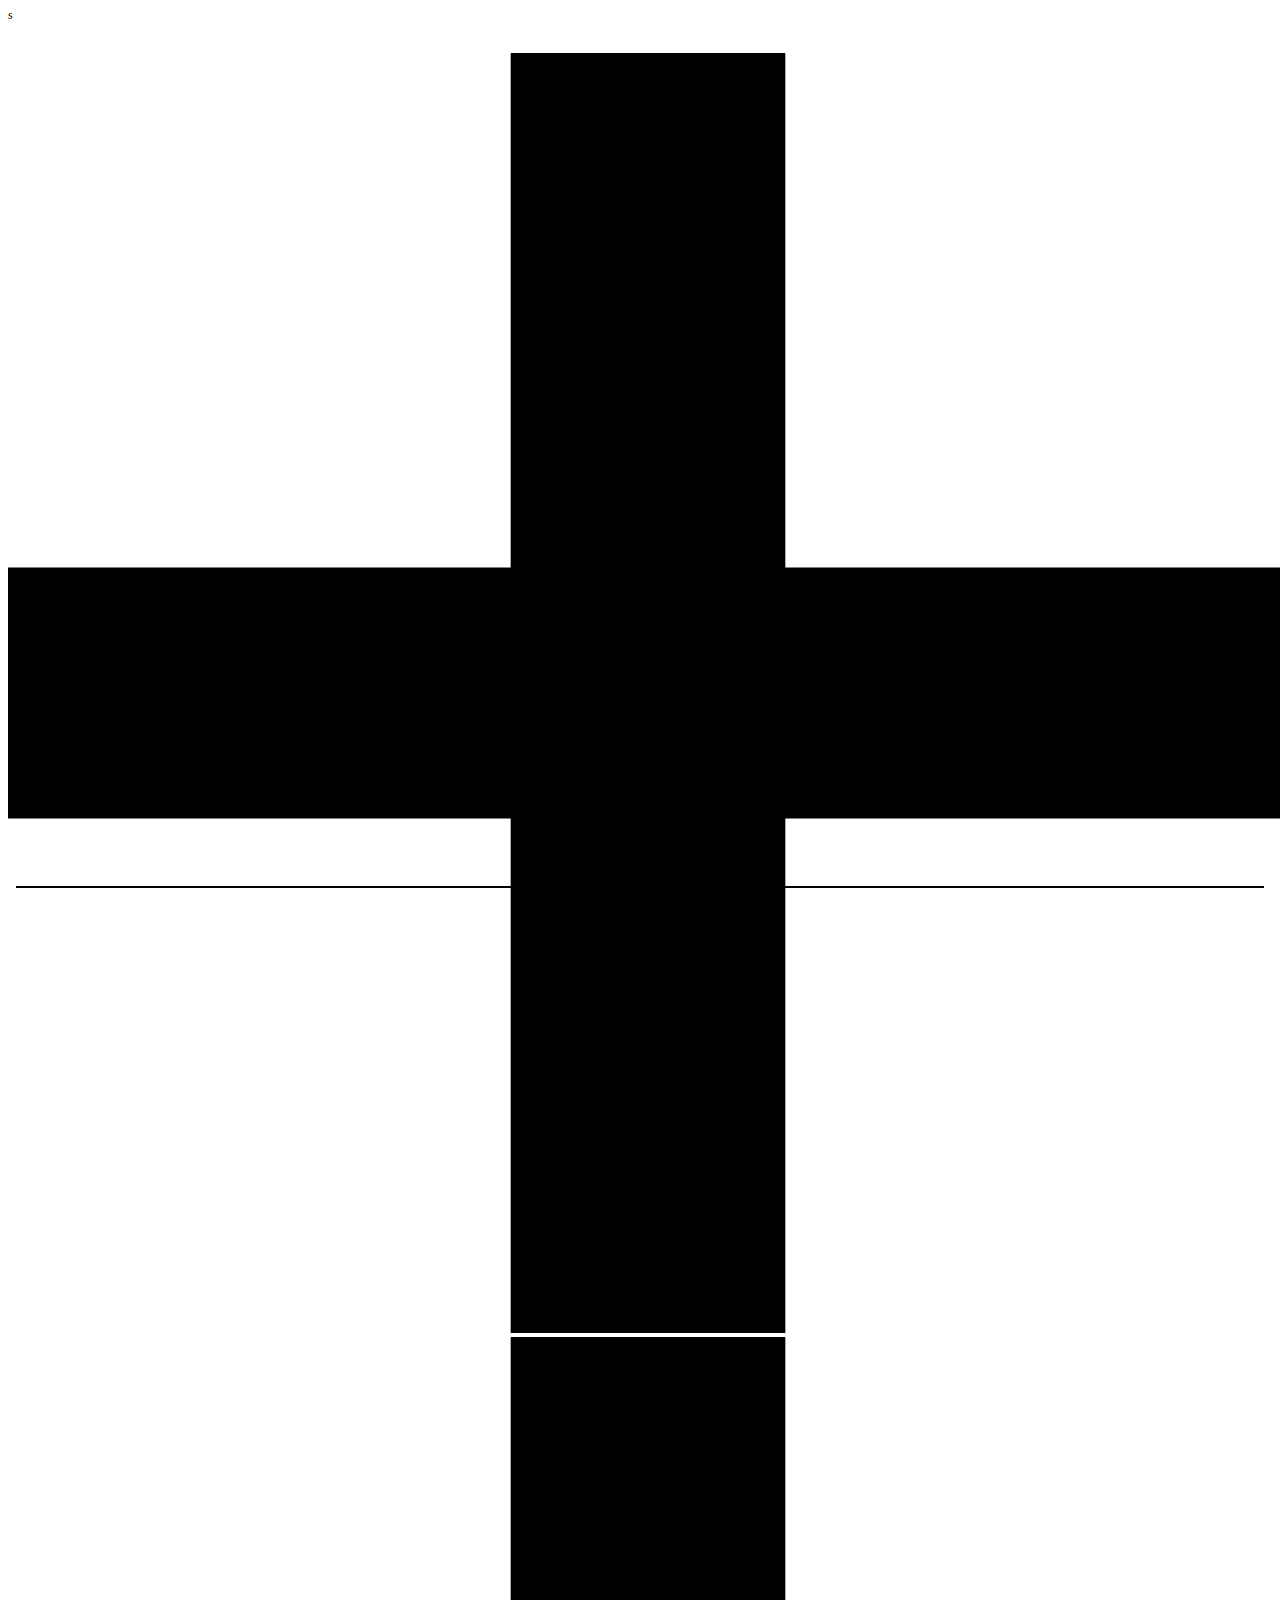
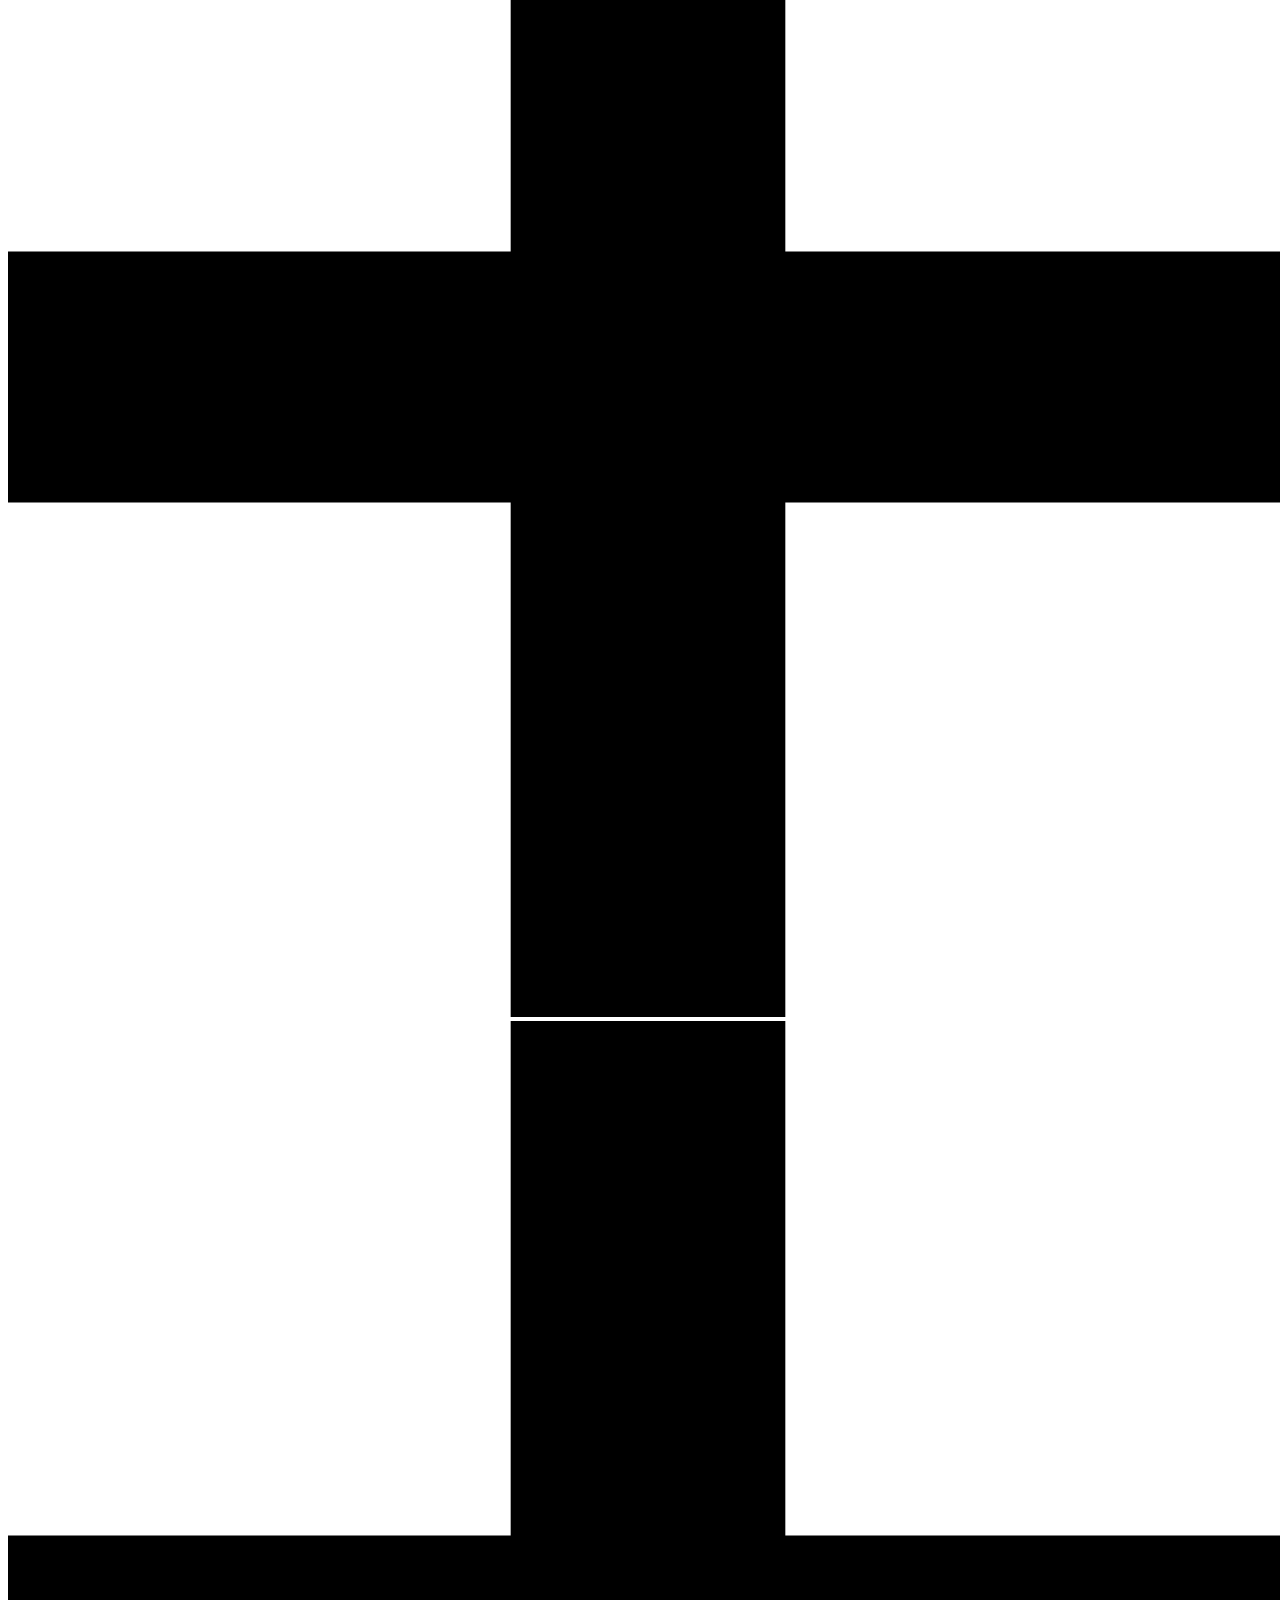
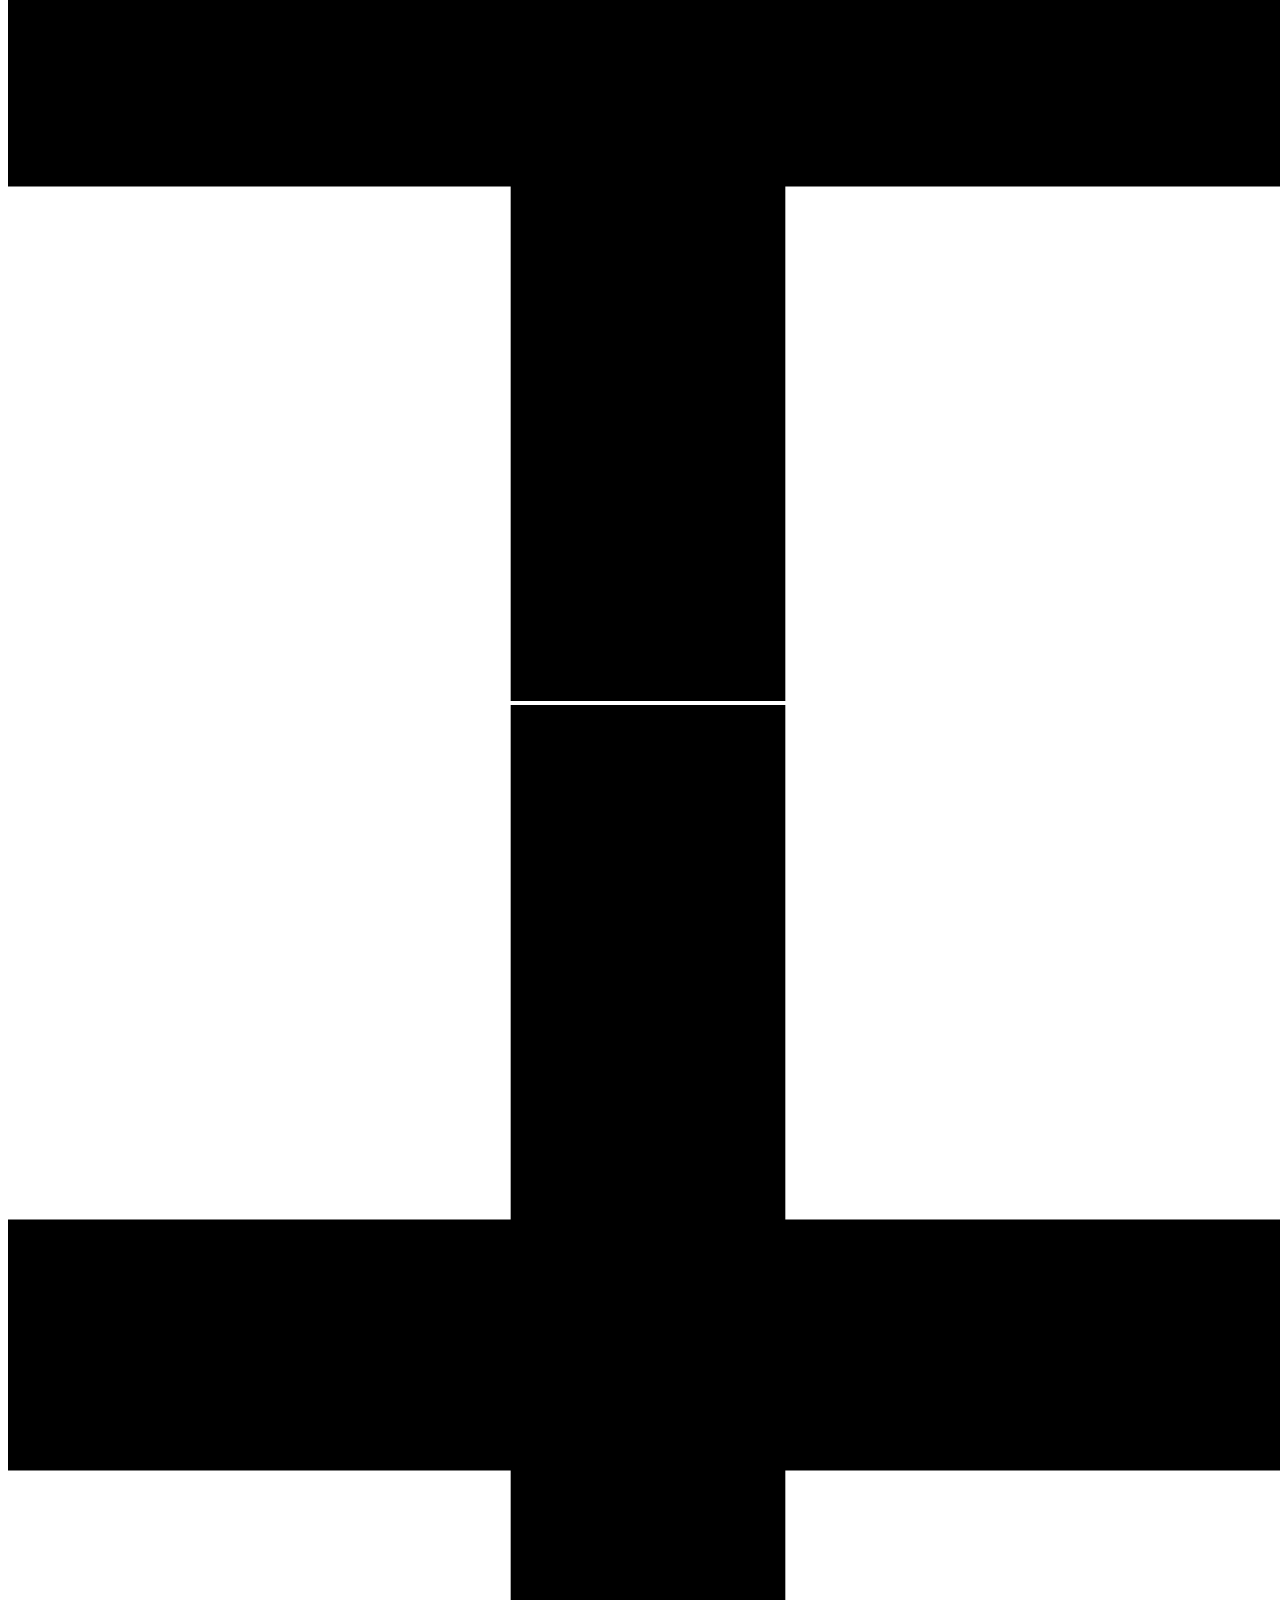
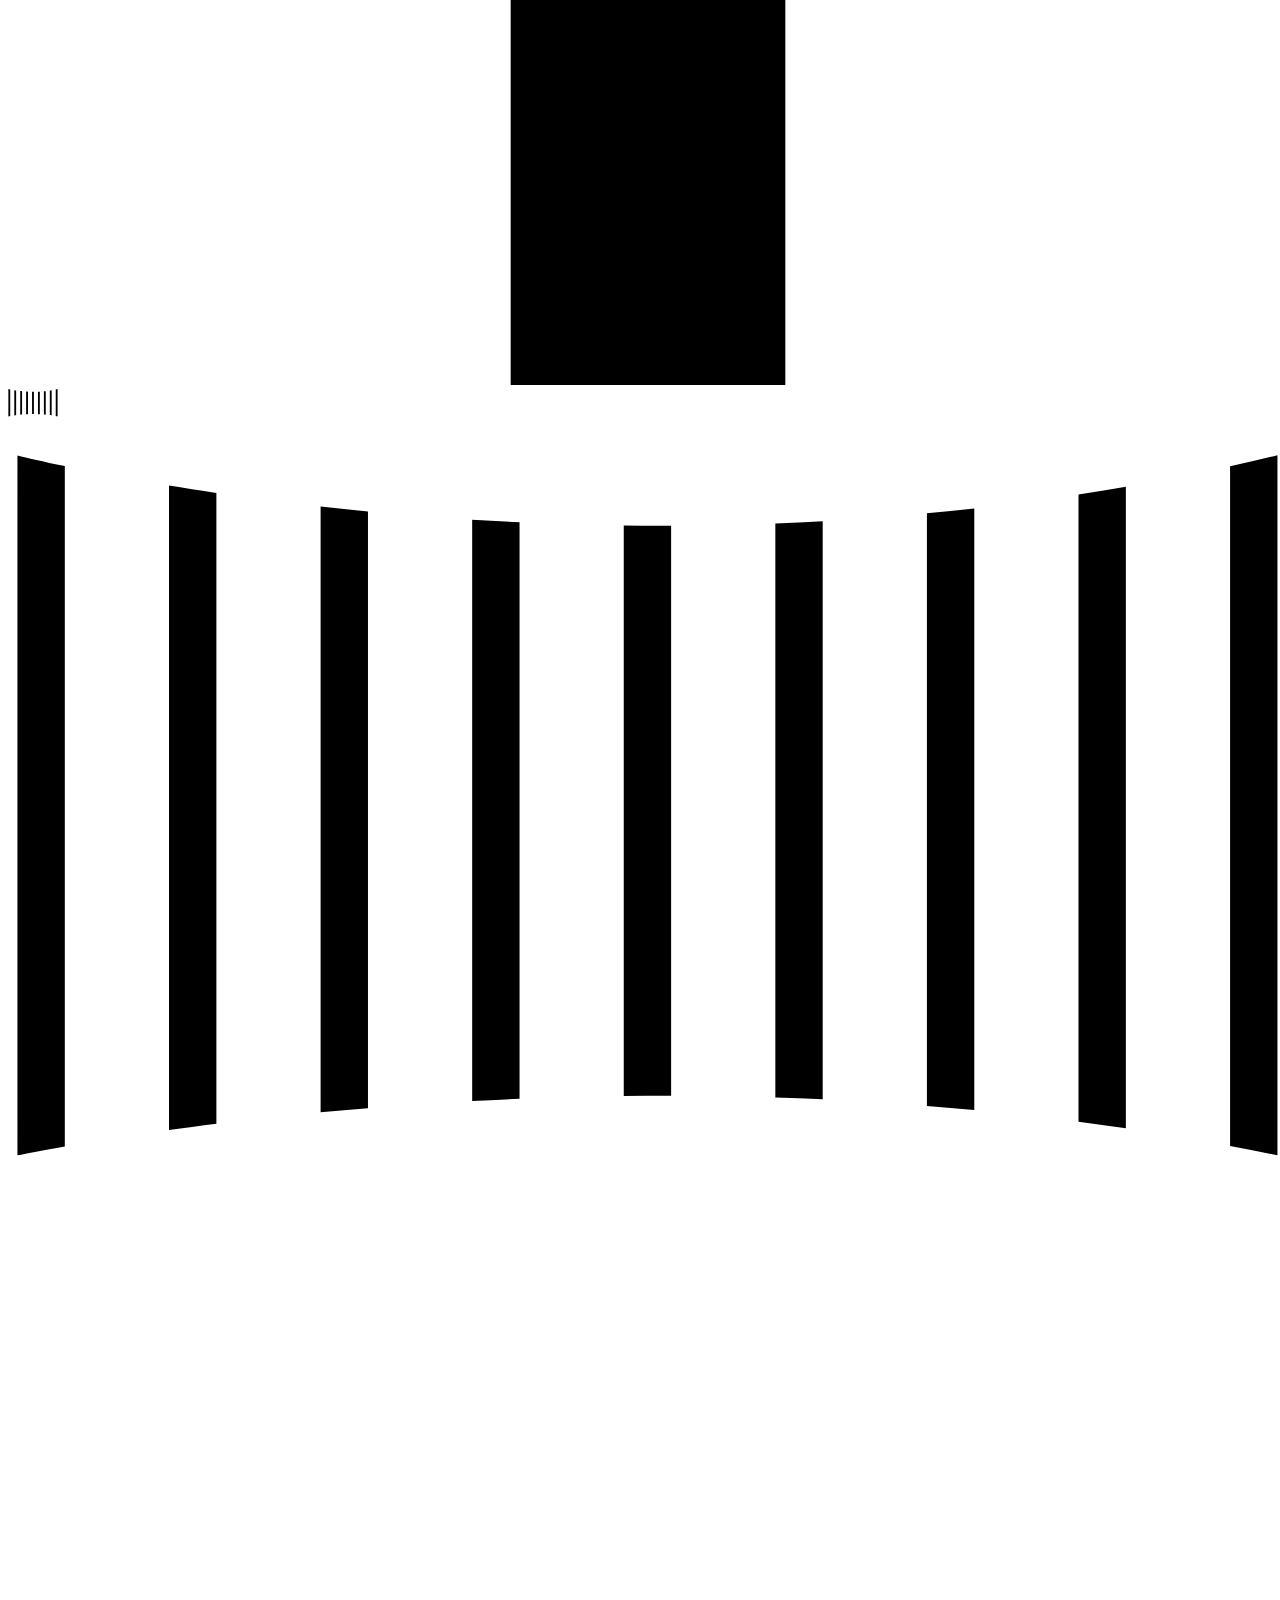
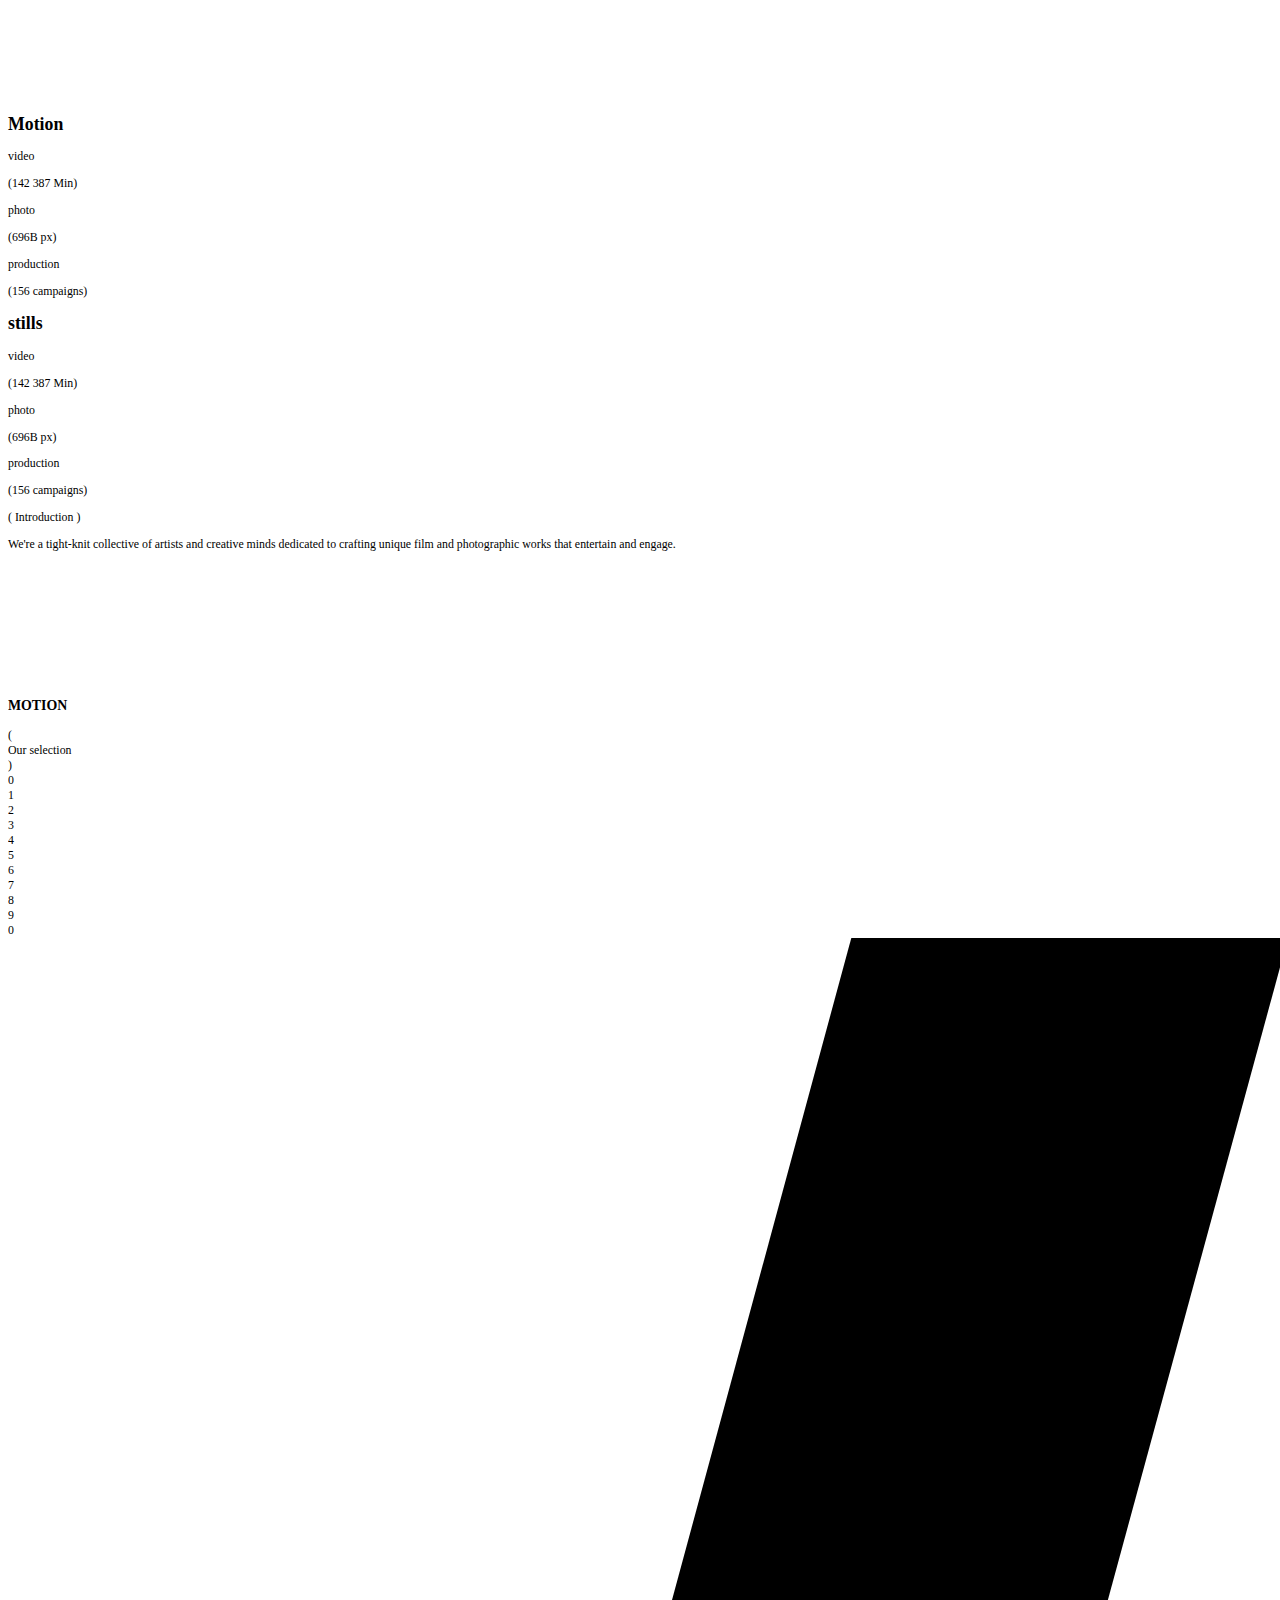
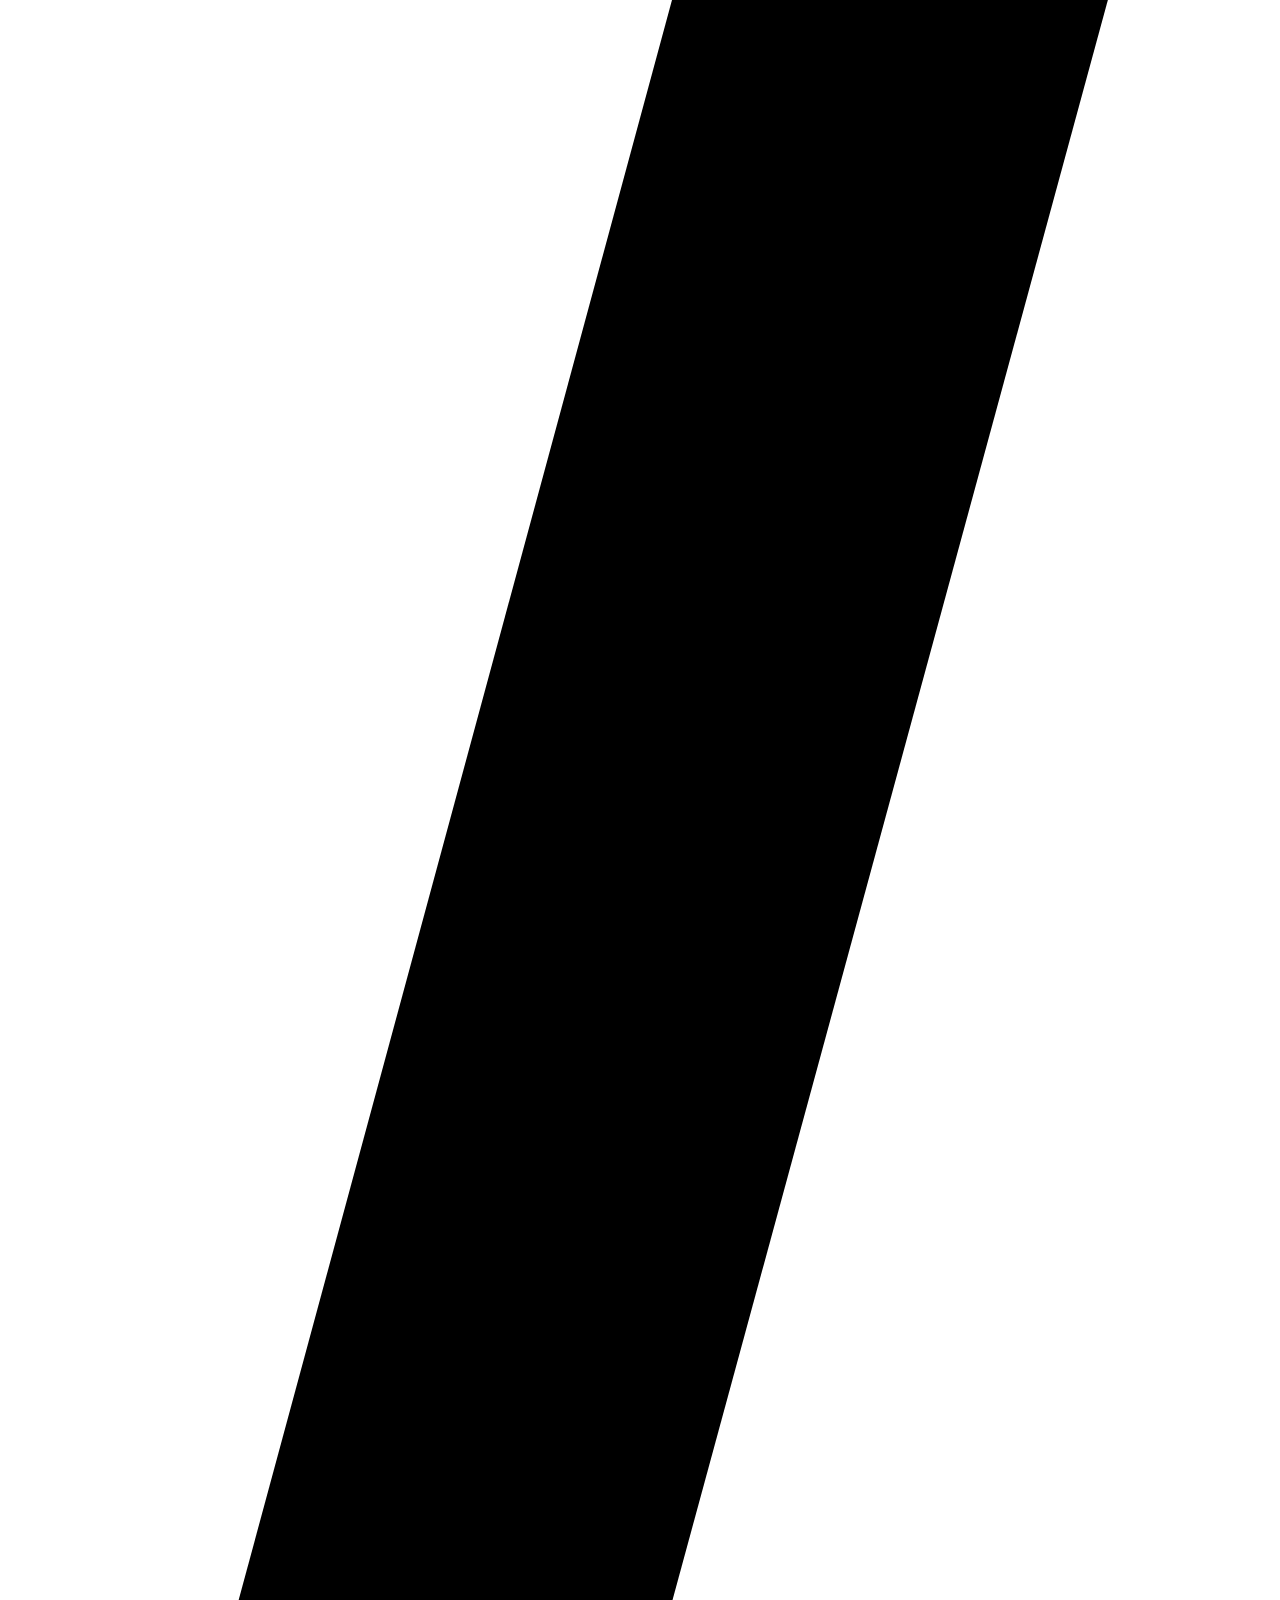
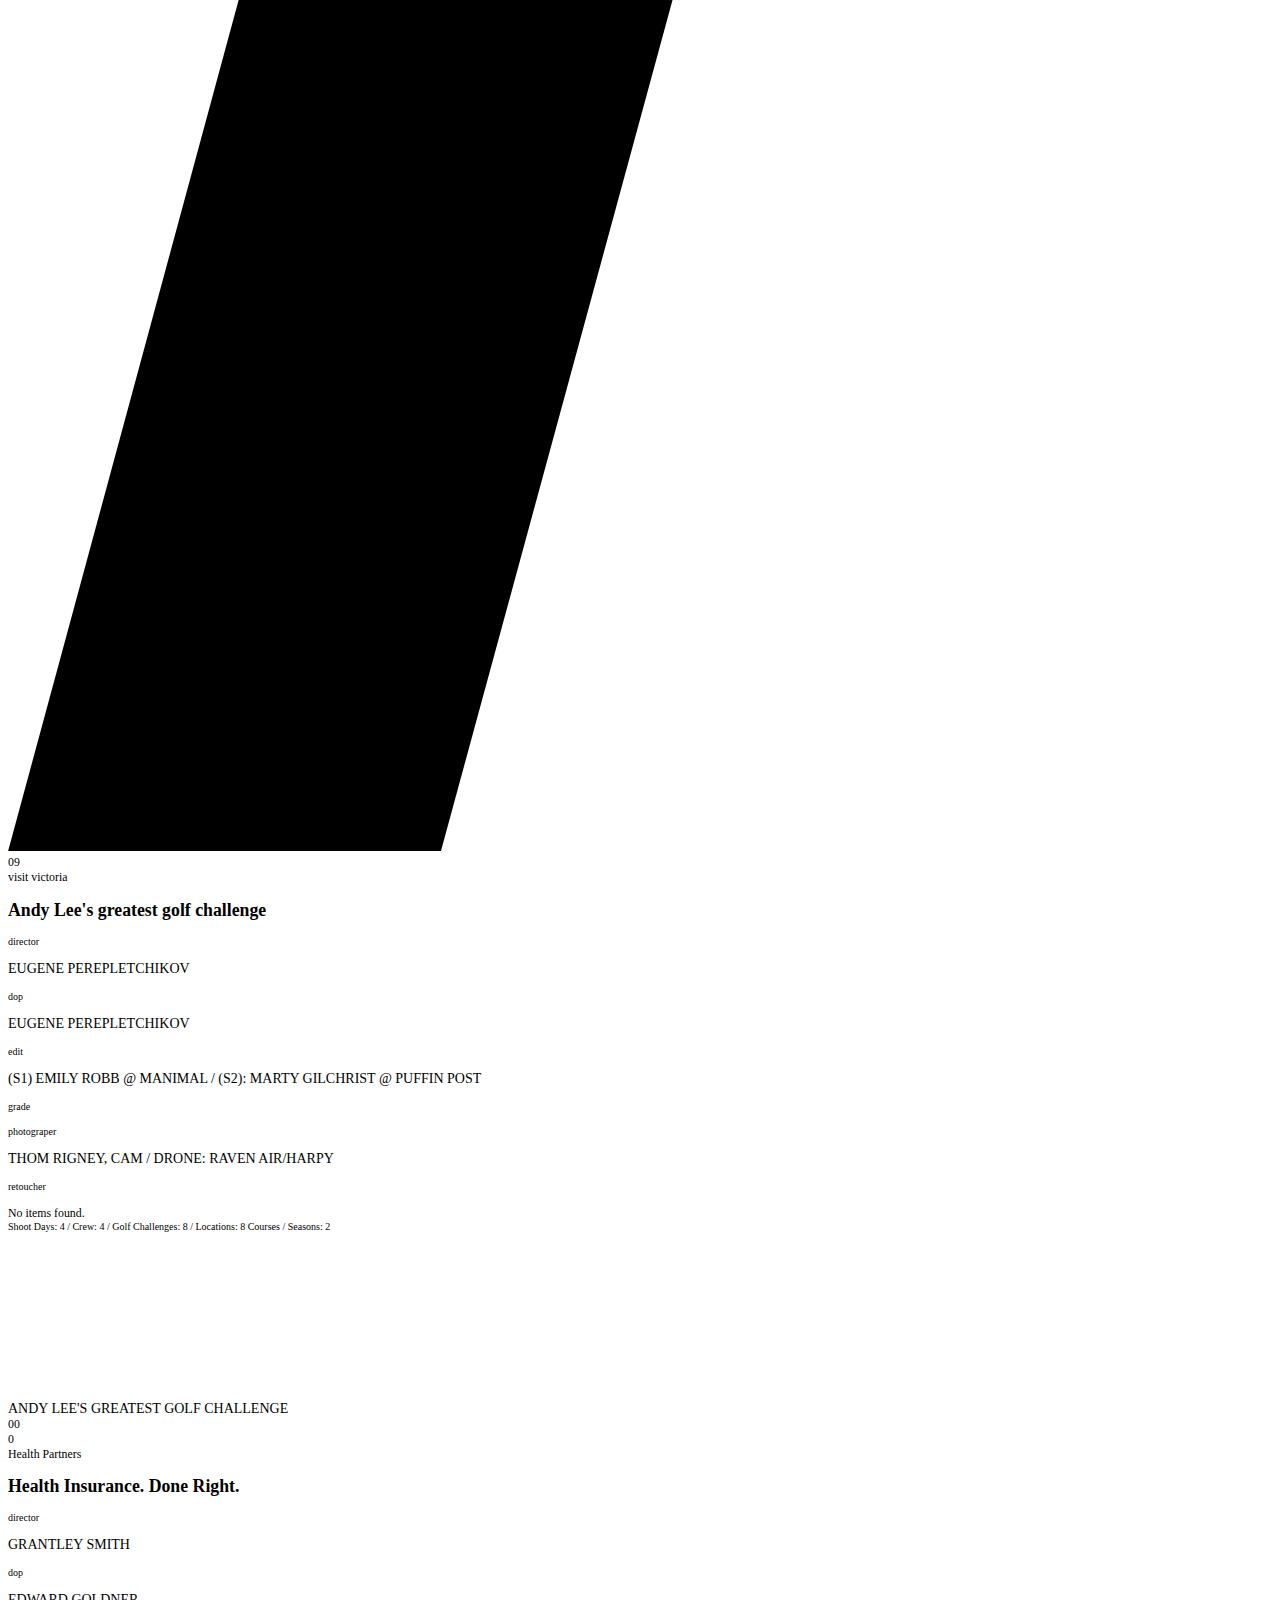
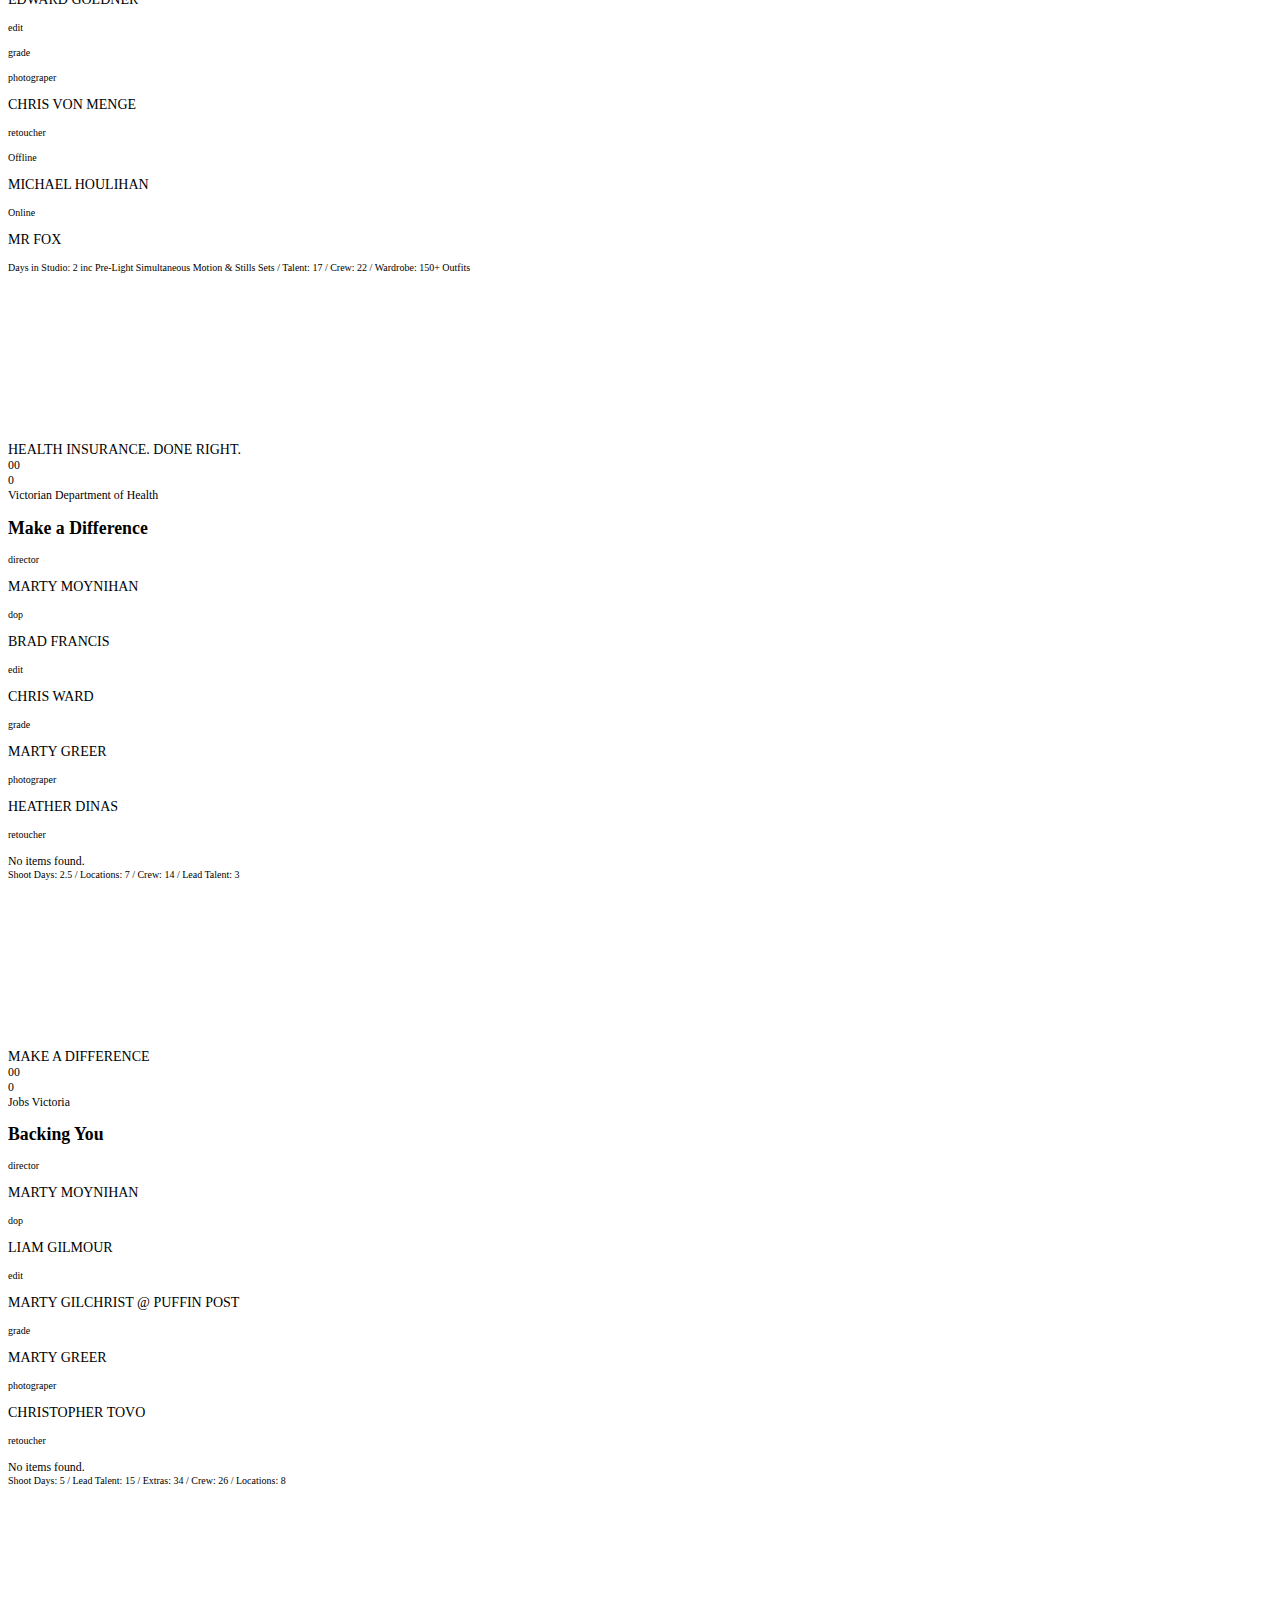
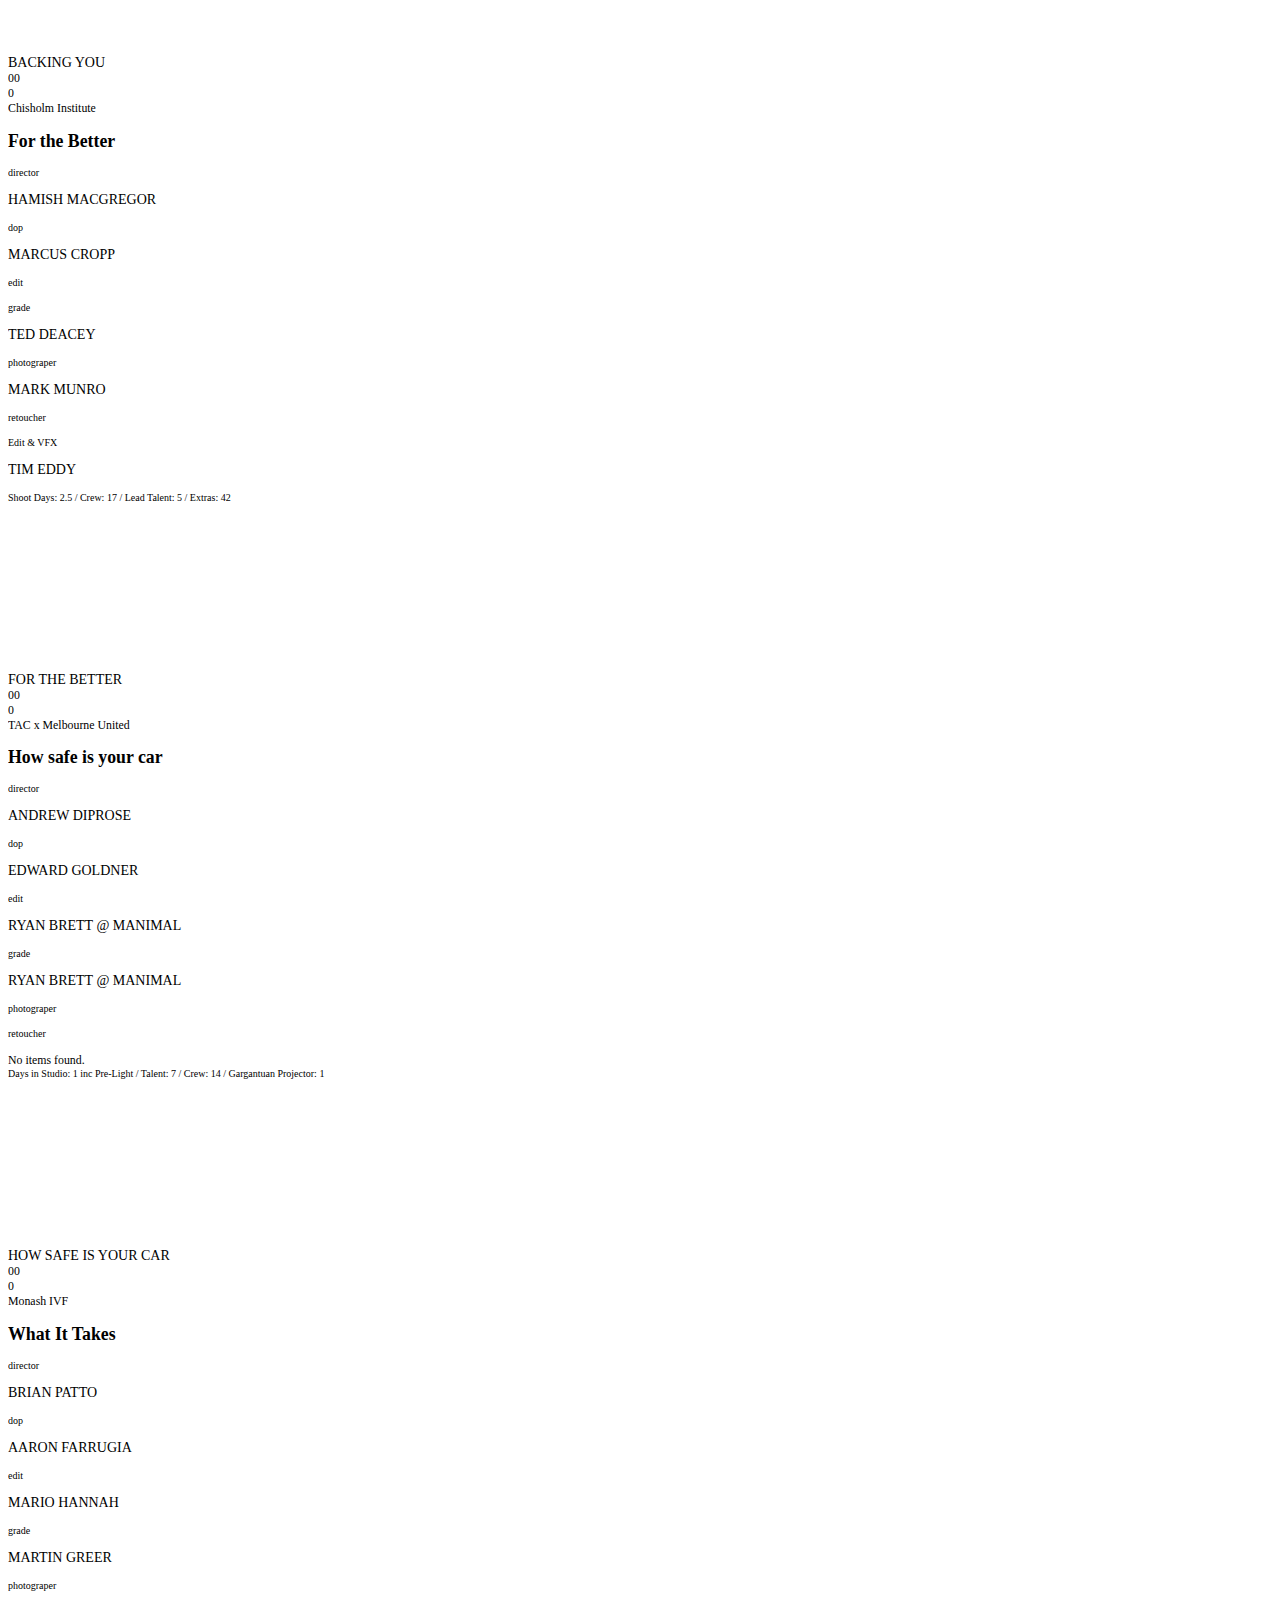
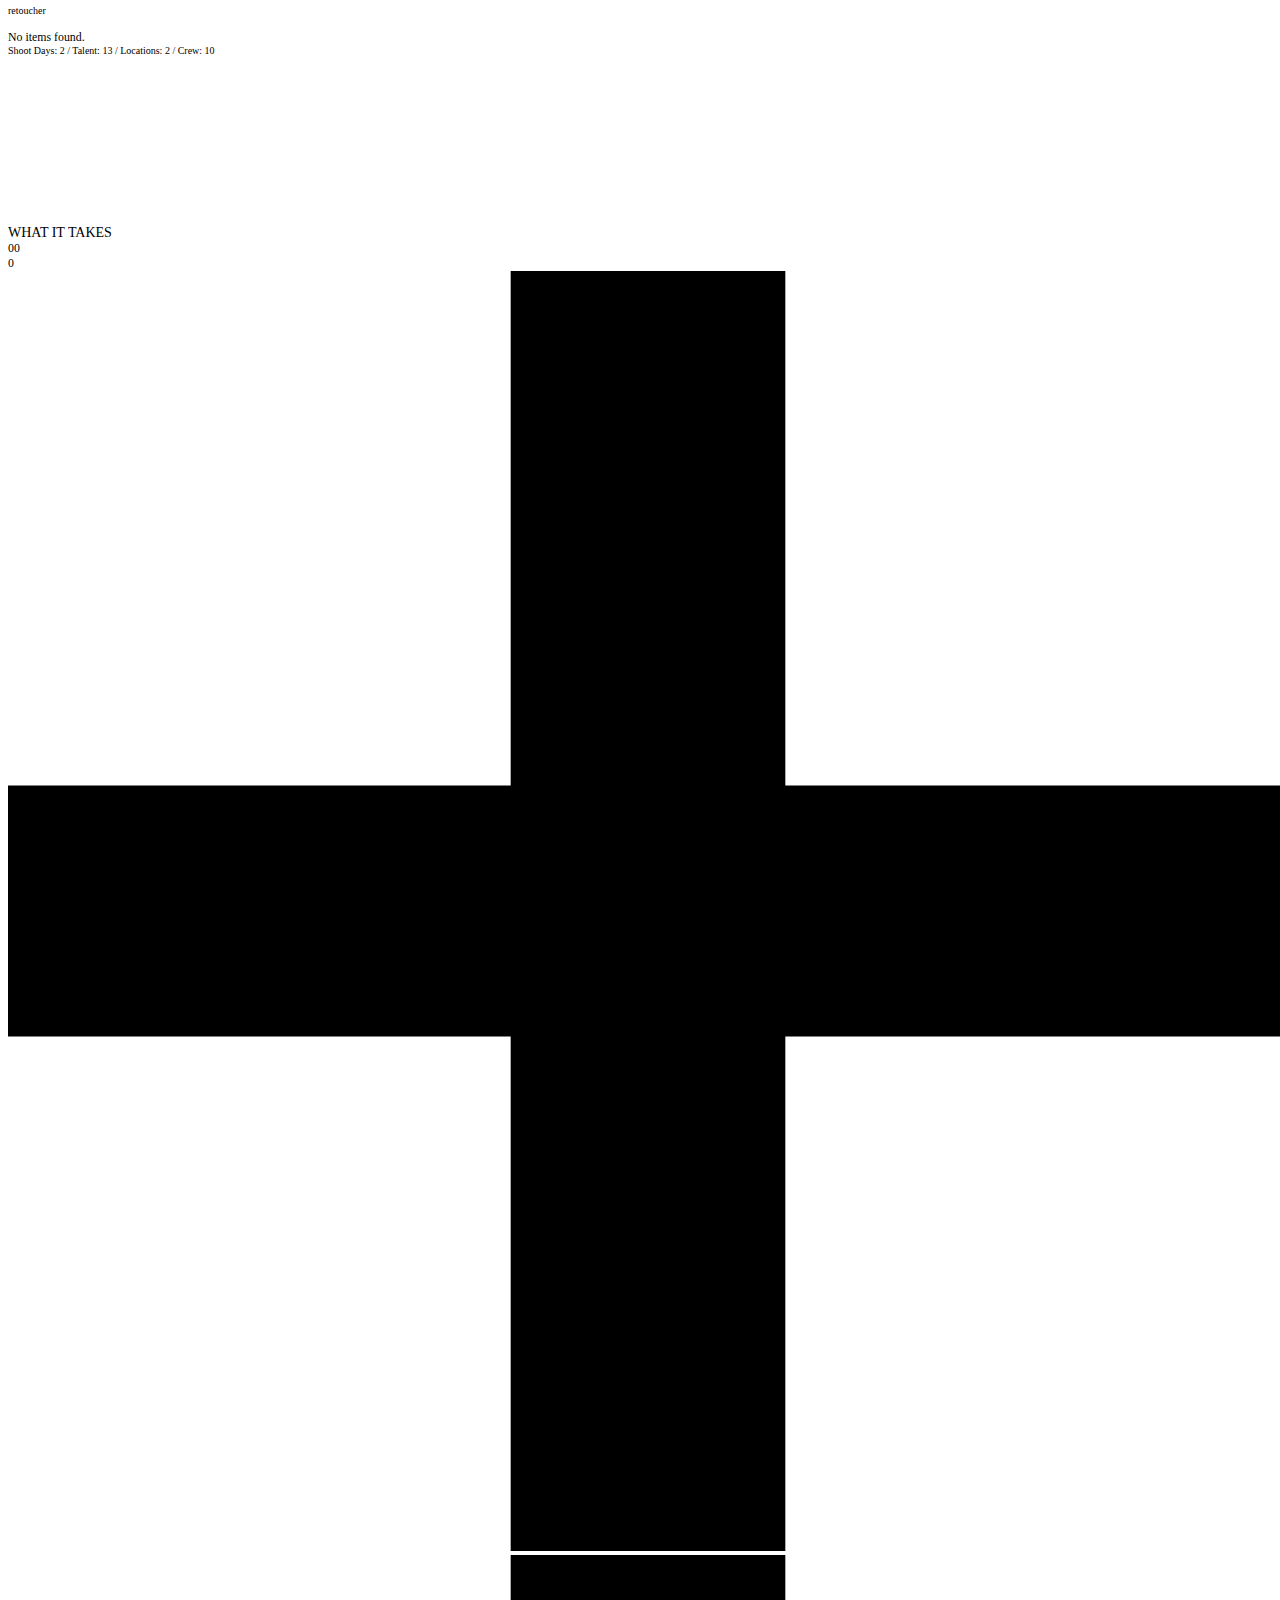
==== commit 804a4afa: "try" ====
--- a/views/index.html
+++ b/views/index.html
@@ -1,21 +1,45 @@
-<!DOCTYPE html>
-<html>
-<head>
+<!DOCTYPE html><!-- Last Published: Wed Aug 07 2024 00:59:11 GMT+0000 (Coordinated Universal Time) -->
+<html data-wf-domain="www.accordion.net.au" data-wf-page="659d60cdfacbf4854c087e5d"
+      data-wf-site="659d60cdfacbf4854c087e5f" lang="en">
+<head><script>
+    function showIOSInstallInstructions() {
+     const userAgent = window.navigator.userAgent.toLowerCase();
+     const isIOS = /iphone|ipad|ipod/.test(userAgent);
+   
+     if (isIOS) {
+       const instructions = `
+         <div style="position:fixed; top:0; left:0; width:100%; background-color:#fff; border:1px solid #ddd; box-shadow:0 4px 6px rgba(0,0,0,0.1); padding:10px; text-align:center; z-index:10000;">
+           <p>Per aggiungere questo sito alla tua schermata home, tocca l'icona <strong>Condividi</strong> (sembra una freccia che esce da una scatola) e poi seleziona <strong>Aggiungi alla schermata home</strong>.</p>
+           <button onclick="this.parentElement.style.display='none';">Chiudi</button>
+         </div>
+       `;
+       document.body.insertAdjacentHTML('afterbegin', instructions);
+     }
+   }
+   
+   window.onload = showIOSInstallInstructions;
+   
+   </script>
     <meta charset="utf-8"/>
-    <title>Accordion Style</title>
-    <meta content="COPILOT"
+    <title>Accordion Productions</title>
+    <meta content="A production company. We&#x27;re a tight-knit collective of artists and creative minds dedicated to crafting unique film and photographic works that entertain and engage."
           name="description"/>
-    <meta content="COPILOT" property="og:title"/>
-    <meta content="COPILOT" property="og:description"/>
-    <meta content="COPILOT" property="twitter:title"/>
-    <meta content="COPILOT"
+    <meta content="Accordion Productions" property="og:title"/>
+    <meta content="A production company. We&#x27;re a tight-knit collective of artists and creative minds dedicated to crafting unique film and photographic works that entertain and engage."
+          property="og:description"/>
+    <meta content="Accordion Productions" property="twitter:title"/>
+    <meta content="A production company. We&#x27;re a tight-knit collective of artists and creative minds dedicated to crafting unique film and photographic works that entertain and engage."
           property="twitter:description"/>
     <meta property="og:type" content="website"/>
     <meta content="summary_large_image" name="twitter:card"/>
     <meta content="width=device-width, initial-scale=1" name="viewport"/>
     <link href="https://cdn.prod.website-files.com/659d60cdfacbf4854c087e5f/css/accordion-dev.webflow.a695ccafd.min.css"
           rel="stylesheet" type="text/css"/>
-
+    <style>@media (min-width: 992px) {
+        html.w-mod-js:not(.w-mod-ix) [data-w-id="28972054-9ae2-1cd6-cb49-31ed5a8bbbf0"] {
+            filter: saturate(0%);
+        }
+    }</style>
     <script type="text/javascript">!function (o, c) {
         var n = c.documentElement, t = " w-mod-";
         n.className += t + "js", ("ontouchstart" in o || o.DocumentTouch && c instanceof DocumentTouch) && (n.className += t + "touch")
@@ -24,19 +48,734 @@
           rel="shortcut icon" type="image/x-icon"/>
     <link href="https://cdn.prod.website-files.com/659d60cdfacbf4854c087e5f/667caa7627d9ae25532bb699_Accordion%20Webclip_V2.jpg"
           rel="apple-touch-icon"/>
-    <link href="https://accordion-site.vercel.app/" rel="canonical"/>
+    <link href="https://www.accordion.net.au/" rel="canonical"/>
     <script async="" src="https://www.googletagmanager.com/gtag/js?id=G-HR6P74KZHG"></script>
     <script type="text/javascript">window.dataLayer = window.dataLayer || [];
-    </script>
-    <meta name="google-site-verification" content="GOOGLE"/>
-    <link rel="stylesheet" href="/css/index.css">
+
+    function gtag() {
+        dataLayer.push(arguments);
+    }
+
+    gtag('js', new Date());
+    gtag('set', 'developer_id.dZGVlNj', true);
+    gtag('config', 'G-HR6P74KZHG');</script>
+    <meta name="google-site-verification" content="4Til-NQEkDTfS4YeeiQvkGt7gpq88cL_0WPeGHdwtCs"/>
+    <style>
+
+        html, body {
+            width: 100%;
+            height: auto !important;
+            min-height: 100%;
+            -ms-overflow-style: none;
+            scrollbar-width: none;
+        }
+
+        html.lenis {
+            height: auto;
+        }
+
+        .fixed {
+            position: fixed;
+            z-index: 0;
+            top: 0;
+            left: 0;
+            right: 0;
+        }
+
+        .lenis.lenis-smooth {
+            scroll-behavior: auto;
+        }
+
+        .lenis.lenis-smooth [data-lenis-prevent] {
+            overscroll-behavior: contain;
+        }
+
+        .lenis.lenis-stopped {
+            overflow: hidden;
+        }
+
+        .lenis.lenis-scrolling iframe {
+            pointer-events: none;
+        }
+
+        .w-editor .load-w {
+            display: none;
+        }
+
+        .is--transitioning {
+            height: 100vh;
+            overflow: hidden;
+        }
+
+        [data-home-title] {
+            opacity: 0;
+        }
+
+        [data-home-logo] {
+            opacity: 0;
+        }
+
+        [data-barba-namespace="home"] .text-link[data-nav-item] {
+            opacity: 0
+        }
+
+        .home-hero__h {
+            opacity: 0;
+        }
+
+        .home-load__wrap {
+            display: flex;
+        }
+
+        .home-hero__vid {
+            width: min(3vw, 2.5rem);
+            height: 45vh;
+        }
+
+        .artist-img__item .image-w {
+            opacity: 0
+        }
+    </style>
 </head>
 <body data-barba="wrapper">
 <div class="global">
     <div class="styles-general w-embed">
+        <style>
+
+            ::-webkit-scrollbar {
+                width: 0px;
+                display: none !important;
+            }
+
+            ::selection {
+                background: var(--black);
+                color: var(--white);
+            }
+
+            .section.is--black ::selection,
+            .footer.is--black ::selection {
+                background: var(--white);
+                color: var(--black);
+            }
+
+            img::selection {
+                background: none;
+            }
+
+            body {
+                -webkit-font-smoothing: antialiased;
+                -moz-osx-font-smoothing: grayscale;
+                font-size: 0.9259259259259258vw;
+            }
+
+            /*
+            @media screen and (min-width:1920px) {
+            body {font-size: 1.3333333333333333rem;}
+            }
+            */
+            @media screen and (max-width: 991px) {
+                body {
+                    font-size: 16px !important;
+                }
+            }
+
+            a {
+                color: inherit;
+                text-decoration: none;
+            }
+
+            .pointer-off {
+                pointer-events: none;
+            }
+
+            .field-area {
+                resize: none;
+            }
+
+            .clip--x {
+                overflow-x: hidden;
+            }
+
+            @media (hover: hover) {
+                .text-link:hover::after {
+                    transform: scaleX(1);
+                    transform-origin: center right;
+                }
+
+                .underline-link:hover::after {
+                    transform: scaleX(0);
+                    transform-origin: center right;
+                }
+
+                .slide:not(.active):hover .slide-vertical__wrap {
+                    transform: translate(0%, 0px) rotate(0);
+                    opacity: 1;
+                }
+
+                .slide:not(.active):hover .slide-bg {
+                    filter: saturate(100%)
+                }
+
+                .page-cta:hover .page-cta__bg {
+                    transform: scale(1)
+                }
+
+                .page-cta:hover {
+                    color: white;
+                }
+
+                .page-cta.black:hover {
+                    color: black;
+                }
+
+                .page-cta:hover .arrow {
+                    transform: translate3d(-75%, 0px, 0px);
+                }
+            }
+
+
+            .text-link::after {
+                content: '';
+                position: absolute;
+                width: calc(100% - 2rem);
+                transform: scaleX(0);
+                height: 2px;
+                bottom: calc(1rem - 4px);
+                left: 1rem;
+                background-color: currentColor;
+                transform-origin: center left;
+                transition: transform 0.4s cubic-bezier(0.51, 0, 0.08, 1);
+            }
+
+            .text-link.sm--pad::after {
+                width: calc(100% - 0.5rem);
+                bottom: calc(0.25rem - 4px);
+                left: 0.25rem;
+            }
+
+            .underline-link::after {
+                content: '';
+                position: absolute;
+                width: calc(100% - 2rem);
+                transform: scaleX(1);
+                height: 2px;
+                bottom: calc(1rem - 4px);
+                left: 1rem;
+                background-color: currentColor;
+                transform-origin: center left;
+                transition: transform 0.4s cubic-bezier(0.51, 0, 0.08, 1);
+            }
+
+            .text-link.has--square {
+                padding-left: 1rem;
+            }
+
+            .text-link.has--square::before {
+                content: '';
+                position: absolute;
+                width: 0.5rem;
+                height: 0.5rem;
+                background: currentColor;
+                left: 0;
+                top: 1.05rem;
+            }
+
+            @media screen and (max-width: 479px) {
+                .text-link.has--square::before {
+                    top: 0.55rem;
+                }
+            }
+
+            .cta-line {
+                background: currentColor;
+            }
+
+            @media screen and (min-width: 992px) {
+                .plus-w {
+                    left: calc(55% - (8.75em * 2));
+                }
+            }
+
+            .project-item:hover .item-info__bg {
+                transition-delay: 150ms;
+            }
+
+            .project-item .p-med {
+                transform: translate3d(0px, 250%, 0px);
+                transition: transform 0.6s cubic-bezier(0.42, 0, 0.04, 1);
+                transition-delay: 0ms;
+            }
+
+            .project-item .eyebrow {
+                transform: translate3d(0px, 125%, 0px);
+                transition: transform 0.6s cubic-bezier(0.42, 0, 0.04, 1);
+                transition-delay: 0ms;
+            }
+
+            .project-item:hover .item-info__bg {
+                transform: scale(1);
+                transition-delay: 0ms;
+            }
+
+            .project-item:hover .p-med {
+                transform: translate3d(0px, 0%, 0px);
+                transition-delay: 100ms;
+            }
+
+            .project-item:hover .eyebrow {
+                transform: translate3d(0px, 0%, 0px);
+                transition-delay: 200ms;
+            }
+
+            @media screen and (max-width: 991px) {
+                .project-item .item-info__bg {
+                    transform: scale(1);
+                }
+
+                .project-item .p-med {
+                    transform: translate3d(0px, 0%, 0px);
+                }
+
+                .project-item .eyebrow {
+                    transform: translate3d(0px, 0%, 0px);
+                }
+            }
+
+            [data-title-wrap], [data-clip] {
+                overflow-y: clip !important;
+                overflow-x: visible !important;
+            }
+
+            .reel-w.playing .cover-grey {
+                opacity: 0 !important;
+            }
+
+            [data-artist-link] {
+                padding: 0.25rem 0px;
+            }
+
+            .list-item:hover .list-item__line {
+                transform: scale(1, 1);
+                transform-origin: center left;
+            }
+
+            .list-item .eyebrow-l {
+                transition: opacity 0.4s cubic-bezier(0.42, 0, 0.04, 1);
+            }
+
+            .list-item:hover .eyebrow-l {
+                opacity: 1;
+            }
+
+            .work-thumb:hover {
+                filter: saturate(100%) !important;
+            }
+
+            .work-list__item-h .line {
+                overflow-y: clip;
+                padding-bottom: 0.15em;
+                margin-top: -0.15em;
+            }
+
+            .about-d__item:first-of-type,
+            .about-title__wrap:first-of-type {
+                visibility: visible;
+            }
+
+            .about-track__img:first-of-type {
+                clip-path: inset(0%);
+            }
+
+            .text-link.sm--pad[data-about-link],
+            .text-link.sm--pad[data-work-filter] {
+                opacity: 0.25;
+                white-space: nowrap;
+                transition: padding 0.6s cubic-bezier(0.42, 0, 0.04, 1), opacity 0.25s cubic-bezier(0.42, 0, 0.04, 1);
+            }
+
+            .text-link.sm--pad[data-work-filter] + .filter-nr {
+                opacity: 0.25;
+                transition: opacity 0.25s cubic-bezier(0.42, 0, 0.04, 1);
+            }
+
+            .text-link[data-about-link]:hover::after,
+            .text-link[data-work-filter]:hover::after {
+                transform: scaleX(0);
+            }
+
+            .text-link[data-about-link]:hover,
+            .text-link[data-work-filter]:hover,
+            .text-link[data-work-filter]:hover + .filter-nr {
+                opacity: 0.5;
+            }
+
+            .text-link.sm--pad[data-about-link]::before,
+            .text-link.sm--pad[data-work-filter]::before {
+                content: '';
+                position: absolute;
+                width: 0.5rem;
+                height: 0.5rem;
+                background: currentColor;
+                left: 0;
+                top: 0.275rem;
+                transform: scale(0);
+                transform-origin: center left;
+                transition: transform 0.6s cubic-bezier(0.42, 0, 0.04, 1);
+            }
+
+            .text-link.sm--pad.active[data-about-link],
+            .text-link.sm--pad.active[data-work-filter],
+            .text-link.sm--pad[data-work-filter]:hover {
+                opacity: 1;
+                padding-left: 1rem !important;
+            }
+
+            .text-link.active[data-work-filter] + .filter-nr {
+                opacity: 1;
+            }
+
+            .text-link.sm--pad.active[data-about-link]::before,
+            .text-link.sm--pad.active[data-work-filter]::before,
+            .text-link.sm--pad[data-work-filter]:hover::before {
+                transform: scale(1) translateX(0.25rem) !important;
+            }
+
+            #about-filters {
+                padding-right: 1rem;
+                width: 7rem;
+            }
+
+            .work-list__item .p-large,
+            .slide .p-large {
+                font-size: 0.875rem;
+                text-transform: uppercase;
+            }
+
+            .work-list__item .eyebrow.is--caps,
+            .slide .eyebrow.is--caps {
+                font-size: 0.625rem;
+            }
+
+            .contact-item .p-xsmall,
+            .contact-item .text-link {
+                font-size: 0.6875rem;
+            }
+
+
+            .single-vimeo-player:nth-of-type(1),
+            .single-vimeo-player:nth-of-type(6) {
+                grid-column-start: span 2;
+                grid-column-end: span 2;
+            }
+
+            @media screen and (max-width: 479px) {
+                .artist-item .p-reg {
+                    font-size: 0.5625rem
+                }
+
+                .artist-item .p-large {
+                    font-size: 0.8125rem
+                }
+
+                .project-item:not(.is--square):hover .item-info__bg {
+                    transition-delay: 150ms;
+                }
+
+                .project-item.is--square .p-med {
+                    transform: translate3d(0px, 250%, 0px);
+                    transition: unset;
+                    transition-delay: unset;
+                }
+
+                .project-item.is--square .eyebrow {
+                    transform: translate3d(0px, 250%, 0px);
+                    transition: unset;
+                    transition-delay: unset;
+                }
+
+                .project-item.is--square .item-info__bg {
+                    transform: unset;
+                    transition-delay: 0ms;
+                }
+
+            }
+
+            .slide-inner {
+                transition-delay: 0ms
+            }
+
+            .slide .cover-overlay {
+                opacity: 0;
+                transition: 800ms opacity cubic-bezier(0.48, 0, 0.11, 1)
+            }
+
+            .slide .cover-overlay {
+                opacity: 0.3;
+            }
+
+            .slide.active .slide-inner {
+                transition-delay: 300ms;
+                opacity: 1;
+                transform: scale(1);
+            }
+
+            .slide.active .slide-vertical__wrap {
+                transform: translate(200%, 0px) rotate(8);
+                opacity: 0;
+            }
+
+            .slide.active .slide-bg {
+                filter: saturate(100%)
+            }
+
+            .slide.active .flex-h.is-anim {
+                transform: translate(0px 100%);
+                opacity: 0;
+            }
+
+            .slide.active .slide-inner__link {
+                pointer-events: auto
+            }
+
+            .slide-inner.video {
+                opacity: 1 !important;
+                pointer-events: none;
+            }
+
+            .slide.active .slide-inner.video {
+                pointer-events: all;
+            }
+
+            .page-cta.black .page-cta__bg {
+                background: white
+            }
+
+            .page-cta.black {
+                color: white;
+                background: black
+            }
+
+            @media screen and (max-width: 767px) {
+                [data-artist-link="right"] {
+                    visibility: hidden;
+                }
+
+                [data-artist-link] {
+                    pointer-events: auto;
+                }
+
+                .thumb-wrap.swiper,
+                .work-list__wrap.is--work__page.swiper {
+                    overflow-y: visible !important;
+                    overflow-x: clip !important;
+                }
+
+                .work-list.swiper-wrapper {
+                    height: auto !important;
+                }
+
+                .work-list__item.swiper-slide {
+                    display: flex;
+                }
+
+                .work-list__item.swiper-slide.u--hide,
+                .work-thumb.swiper-slide.u--hide {
+                    display: none;
+                    width: 0px !important;
+                }
+
+                .swiper-slide-thumb-active {
+                    filter: saturate(100%) !important;
+                }
+
+                .work-thumb {
+                    overflow: visible !important;
+                }
+            }
+
+            [data-barba-namespace="project"],
+            [data-barba-namespace="artist"] {
+                padding-bottom: 3rem;
+            }
+
+            [data-barba-namespace="project"] .footer,
+            [data-barba-namespace="artist"] .footer {
+                height: calc(100vh - 3rem);
+            }
+
+            [data-barba-namespace="project"] .footer-bottom,
+            [data-barba-namespace="artist"] .footer-bottom {
+                bottom: 4.1rem;
+            }
+
+            [data-barba-namespace="project"] .u--abs.bottom-left,
+            [data-barba-namespace="project"] .u--abs.bottom-right,
+            [data-barba-namespace="artist"] .u--abs.bottom-left,
+            [data-barba-namespace="artist"] .u--abs.bottom-right {
+                bottom: 3.5rem;
+            }
+
+            :root {
+                --active-slide-size: calc(100vw - 4rem);
+            }
+
+            @media screen and (min-width: 480px) {
+                :root {
+                    --active-slide-size: calc(100vw - 19rem);
+                }
+
+                #count-right {
+                    padding-right: 0.25rem;
+                }
+
+                #about-filters {
+                    padding-top: 0.5rem;
+                }
+            }
+
+            .home-load__inner .home-load__item {
+                width: 3vw;
+                margin: 0 0.5vw;
+            }
+
+            .hero-in-view .nav-logo__w {
+                visibility: hidden !important;
+                opacity: 0 !important;
+            }
+
+            [data-lightbox-trigger] {
+                cursor: zoom-in;
+            }
+
+        </style>
         s
     </div>
     <div class="styles-components w-embed">
+        <style>
+
+            .nav-w[theme="dark"] {
+                color: var(--black-secondary)
+            }
+
+            .nav-w[theme="work"] .nav-inner {
+                padding: 1.125rem 1.5rem;
+            }
+
+            .nav-w[theme="no-logo"] .nav-logo {
+                visibility: hidden;
+            }
+
+            .nav-w[theme="no-logo"] .nav-inner {
+                padding: 1.5rem;
+            }
+
+            .nav-w[logo="hidden"] .nav-logo {
+                visibility: hidden;
+            }
+
+            .nav-w[logo="hidden"] .nav-inner {
+                padding: 1.5rem;
+            }
+
+            .footer[theme="dark"] {
+                background: var(--black-secondary);
+                color: var(--white);
+            }
+
+            [data-title-size="projects"] {
+                font-size: 25.375vw;
+                white-space: nowrap;
+            }
+
+            [data-title-element] .char {
+                text-shadow: -0.3em -0.8em 0px currentColor, -0.6em -1.6em 0px currentColor;
+                transform: rotate(-12deg) translate3d(0px, -2.5em, 0px)
+            }
+
+            [data-hero-title] .char {
+                text-shadow: -0.3em -0.8em 0px currentColor, -0.6em -1.6em 0px currentColor;
+            }
+
+            [data-reel-col] {
+                transform: translate3d(0px, 200%, 0px);
+            }
+
+            [data-motion-title] .char {
+                text-shadow: -0.1em 0.8em 0px currentColor, -0.2em 1.6em 0px currentColor;
+                transform: rotate(12deg) translate3d(0px, 2.5em, 0px)
+            }
+
+            [data-motion-section] {
+                overflow: clip
+            }
+
+            .swiper-wrapper {
+                transition-timing-function: cubic-bezier(0.47, 0, 0, 1) !important;
+            }
+
+            .swiper-free-mode > .swiper-wrapper {
+                transition-timing-function: ease-out !important;
+            }
+
+            .slide:not(.active) .vimeo-overlay-play {
+                transform: scale(0);
+            }
+
+            .slide:not(.active) .vimeo-overlay-placeholder {
+                opacity: 1;
+            }
+
+            @media screen and (max-width: 479px) {
+                .nav-w[theme="work"] .nav-inner {
+                    padding: 1.125rem 1rem;
+                }
+            }
+
+            .lightbox-img .original-item {
+                min-width: auto !important;
+            }
+
+            .cover-img.is--anim {
+                transition: 0.4s transform cubic-bezier(0.47, 0, 0, 1);
+                transform: scale(1)
+            }
+
+            .cta-wrap.is--next:hover .cover-img {
+                transform: scale(1.1)
+            }
+
+            @media screen and (max-width: 767px) {
+                .nav-logo {
+                    width: 2.5rem
+                }
+
+                .nav-logo__w {
+                    height: 1.4rem
+                }
+            }
+
+            @media screen and (min-width: 768px) {
+                .nav-logo {
+                    width: 2.8125rem
+                }
+
+                .nav-logo__w {
+                    height: 1.625rem
+                }
+            }
+
+            @media screen and (min-width: 1280px) {
+                .nav-logo {
+                    width: 3.125rem
+                }
+
+                .nav-logo__w {
+                    height: 1.75rem
+                }
+            }
+
+
+        </style>
     </div>
 </div>
 <div class="page-w">
@@ -113,7 +852,7 @@
         <nav data-barba-update="" theme="light" class="nav-w">
             <div class="nav-inner"><a data-nav-item="" href="/work.html" class="text-link">work</a><a href="/artisti.html"
                                                                                                  data-nav-item=""
-                                                                                                 class="text-link">Artisti</a><a
+                                                                                                 class="text-link">artists</a><a
                     aria-label="home" data-nav-item="" href="/index.html" aria-current="page"
                     class="nav-logo__w w-inline-block w--current">
                 <svg xmlns="http://www.w3.org/2000/svg" width="100%" viewBox="0 0 64 36" fill="none" class="nav-logo">
@@ -253,7 +992,7 @@
                         </div>
                         <div id="w-node-_13d5ba75-4138-9b84-3d3c-744f8ba052ba-4c087e5d" class="home-intro__wrap"><p
                                 id="w-node-_80d0777a-ba4d-e1be-65bf-9169a79762df-4c087e5d" class="h-small is--small">We&#x27;re
-                            a tight-knit collective of Artisti and creative minds dedicated to crafting unique film and
+                            a tight-knit collective of artists and creative minds dedicated to crafting unique film and
                             photographic works that entertain and engage.</p></div>
                     </div>
                     <div data-motion-bottom="" class="home-marquee__wrap w-dyn-list">
@@ -965,11 +1704,11 @@
                     </div>
                     <div class="v-space-300 xs--110"></div>
                 </div>
-                <div data-Artisti-wrap="">
+                <div data-artists-wrap="">
                     <div class="h-offset">
                         <div data-title-wrap="" class="title-wrap"><h3 data-split-letters="" data-title-element="up"
                                                                        data-title-size="projects"
-                                                                       class="h-display text-align-center">Artisti</h3>
+                                                                       class="h-display text-align-center">ARTISTS</h3>
                         </div>
                     </div>
                     <div class="w-dyn-list">
@@ -1240,7 +1979,7 @@
                                               class="p-xsmall footer-copy">Copyright © Accordion 2024</p>
                     <div id="w-node-_94b14529-2d95-2a72-fd15-58464f2dcf33-4f2dcf19"
                          class="flex-h j--center gap--xlarge"><a href="/work.html" class="text-link">work</a><a
-                            href="/artisti.html" class="text-link">Artisti</a><a href="/about_us.html" class="text-link">about</a><a
+                            href="/artisti.html" class="text-link">artists</a><a href="/about_us.html" class="text-link">about</a><a
                             href="/contatti.html" class="text-link">contact</a></div>
                     <div id="w-node-_94b14529-2d95-2a72-fd15-58464f2dcf3a-4f2dcf19" class="flex-h j--right gap--xlarge">
                         <a href="/terms" class="text-link">terms</a></div>
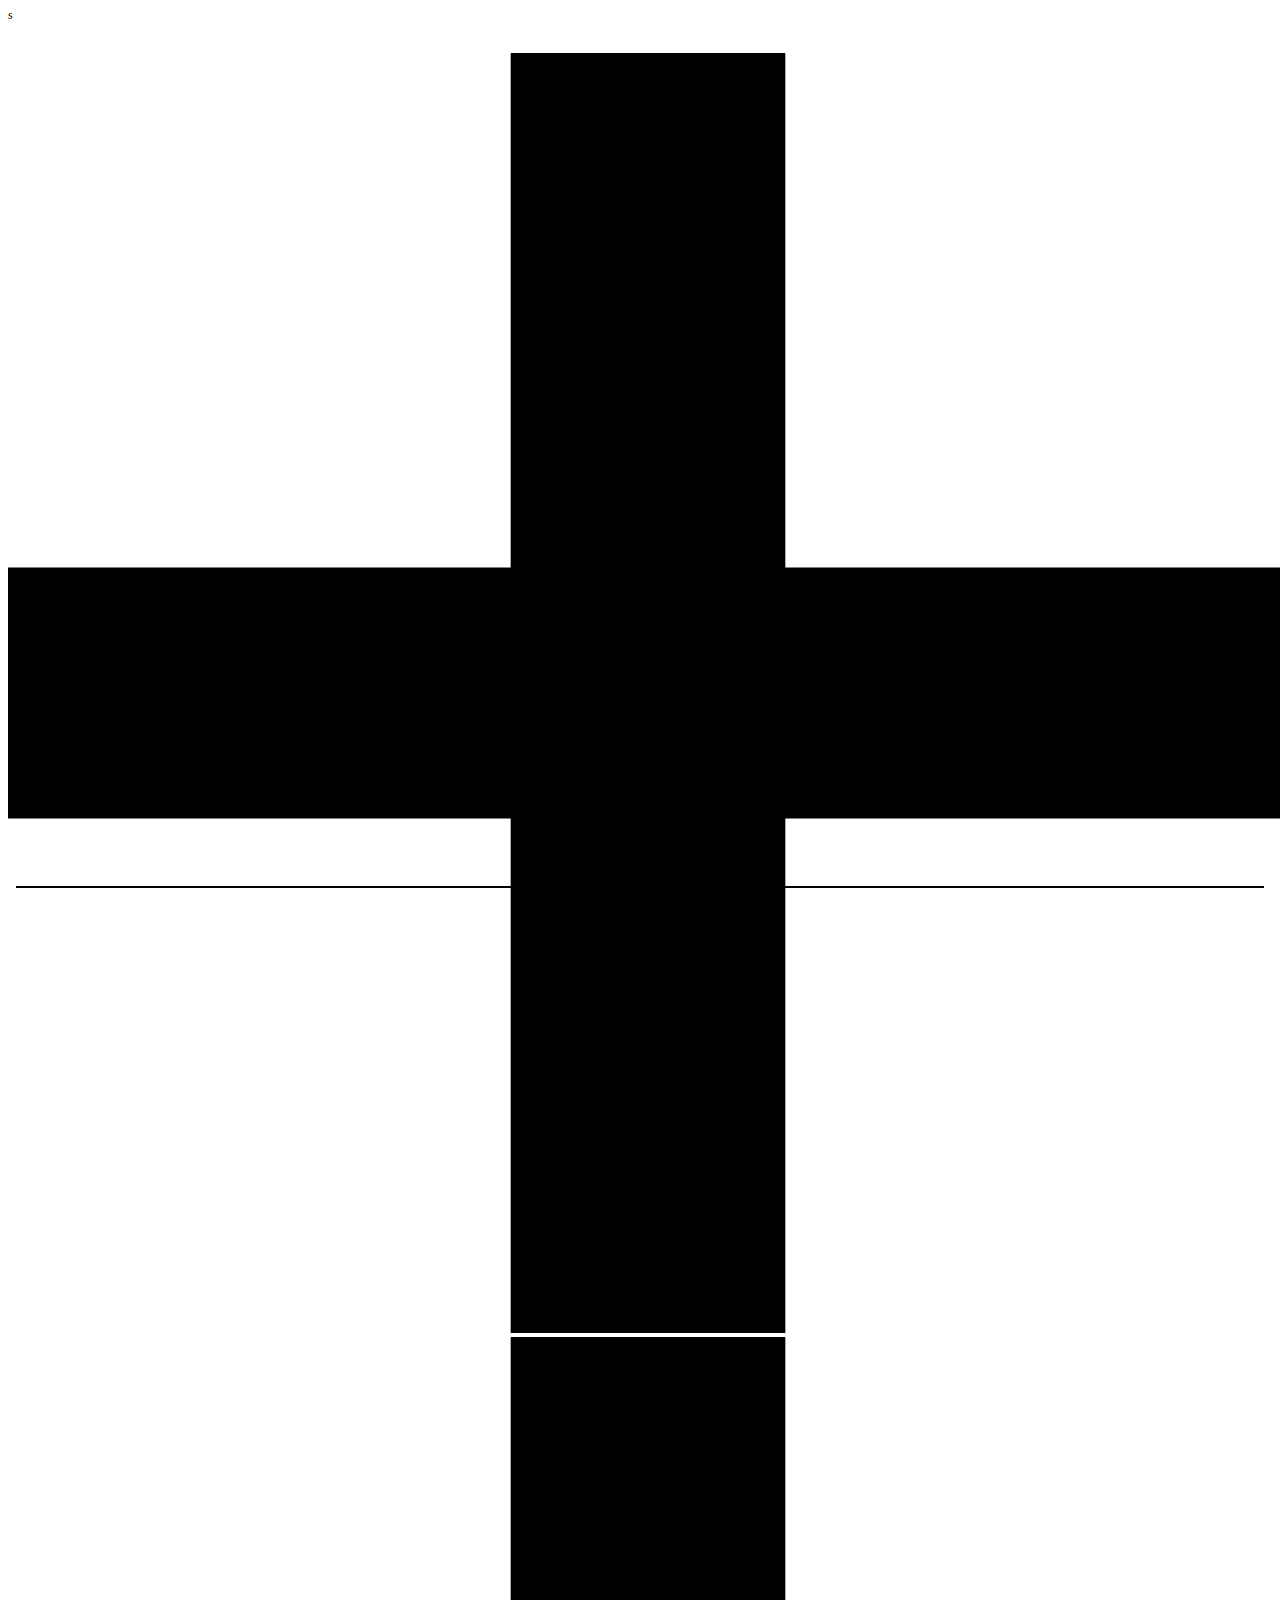
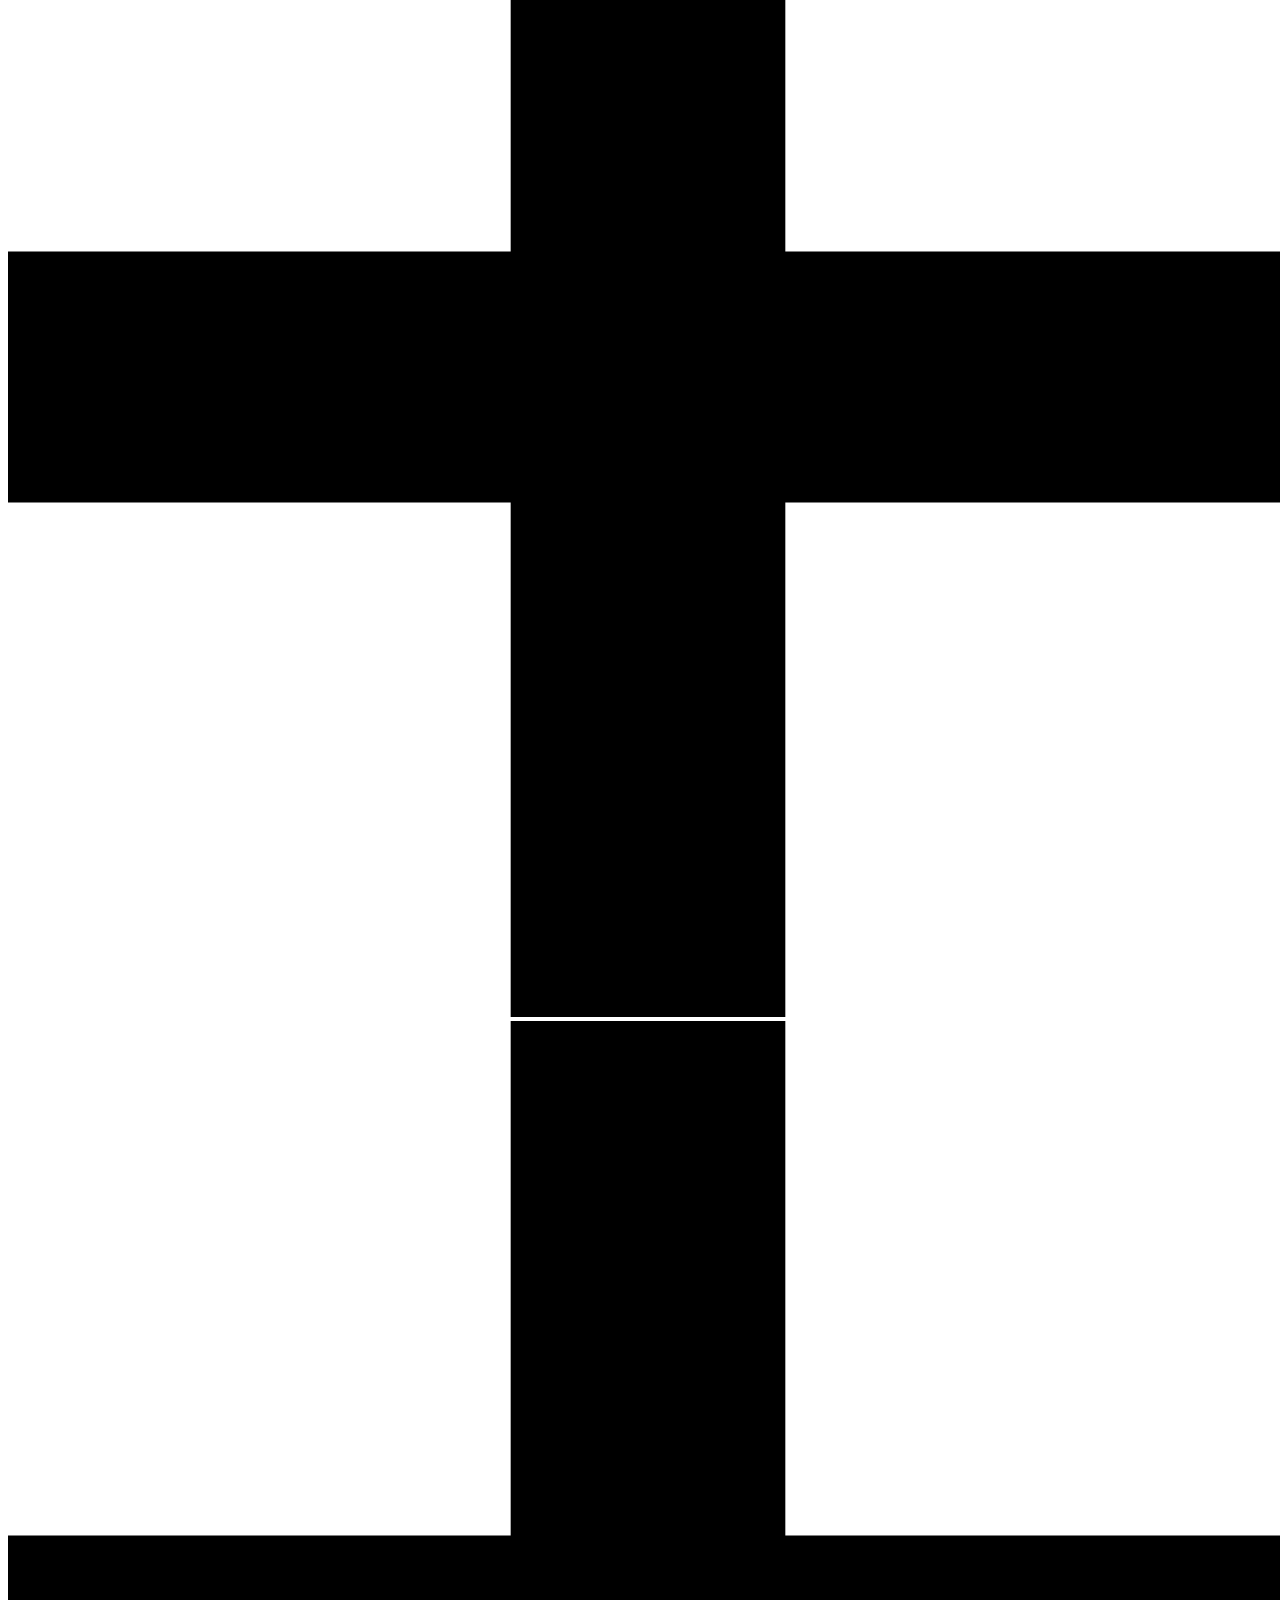
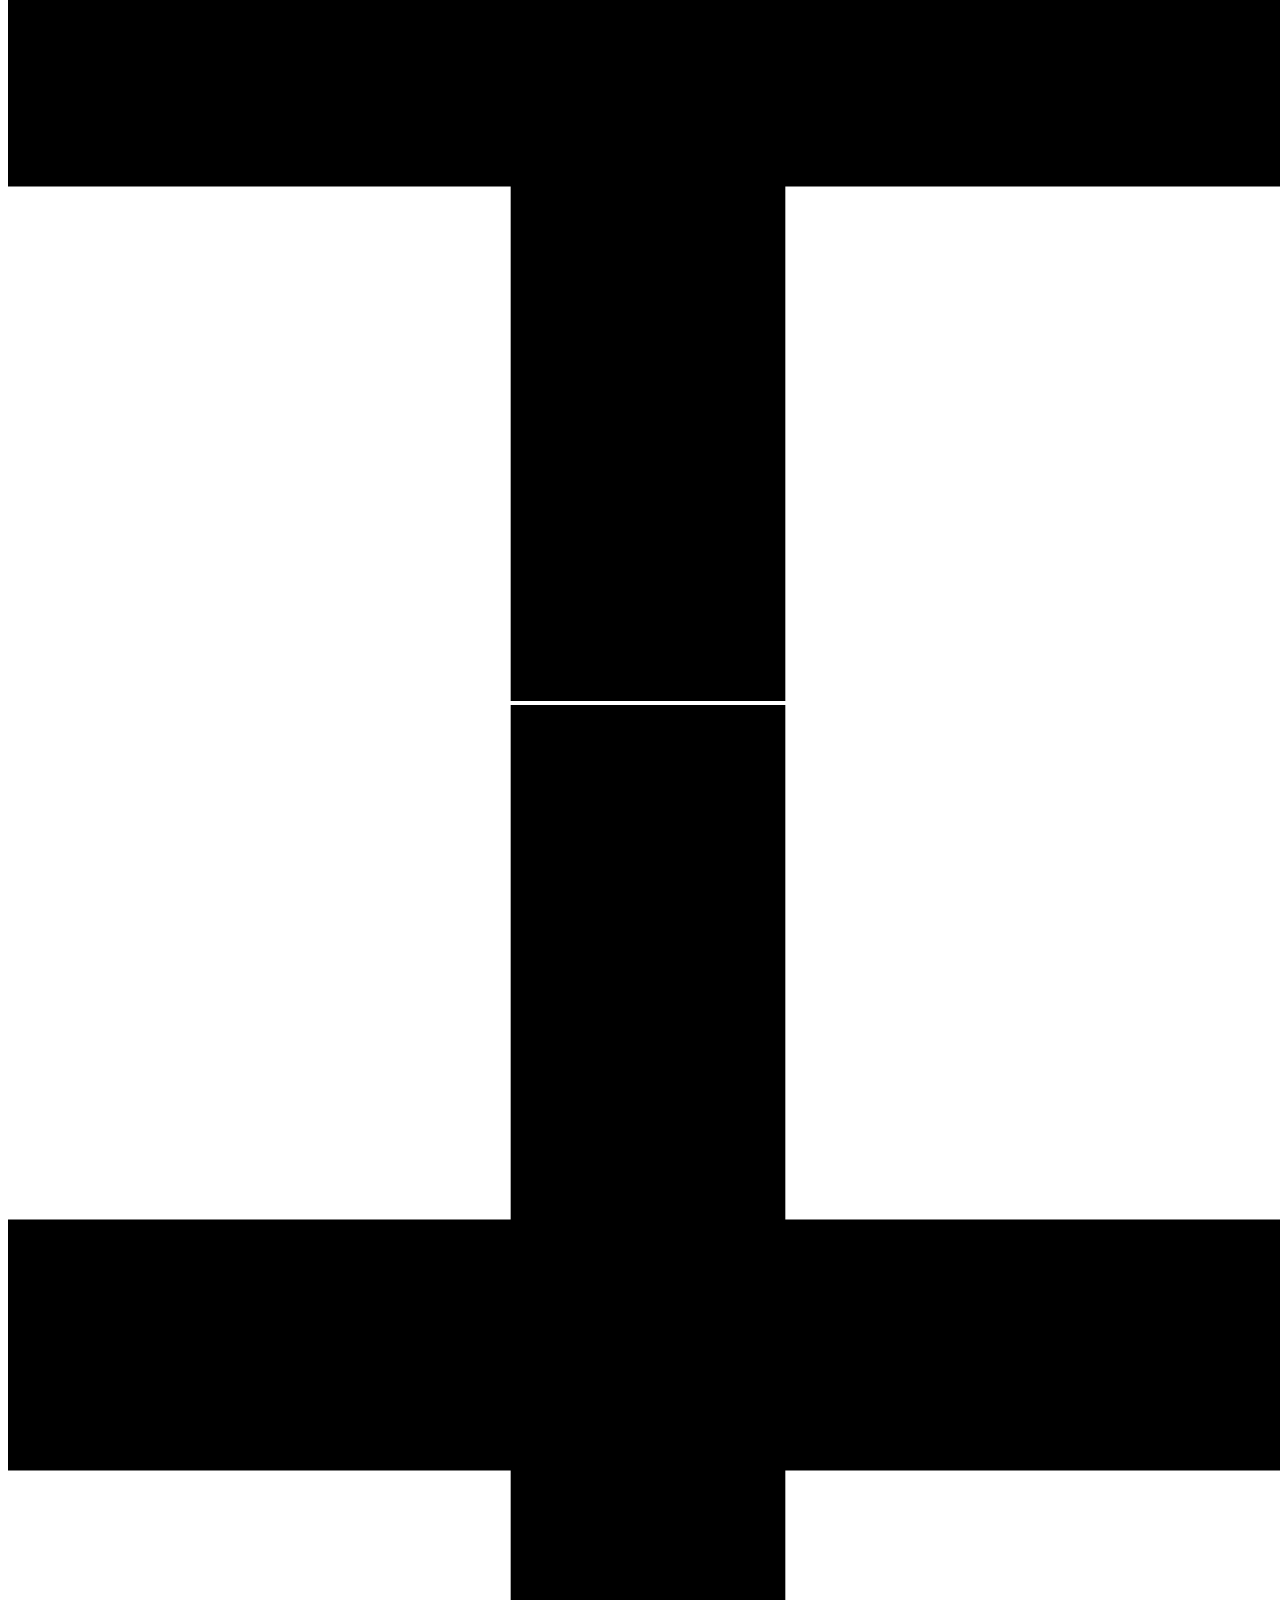
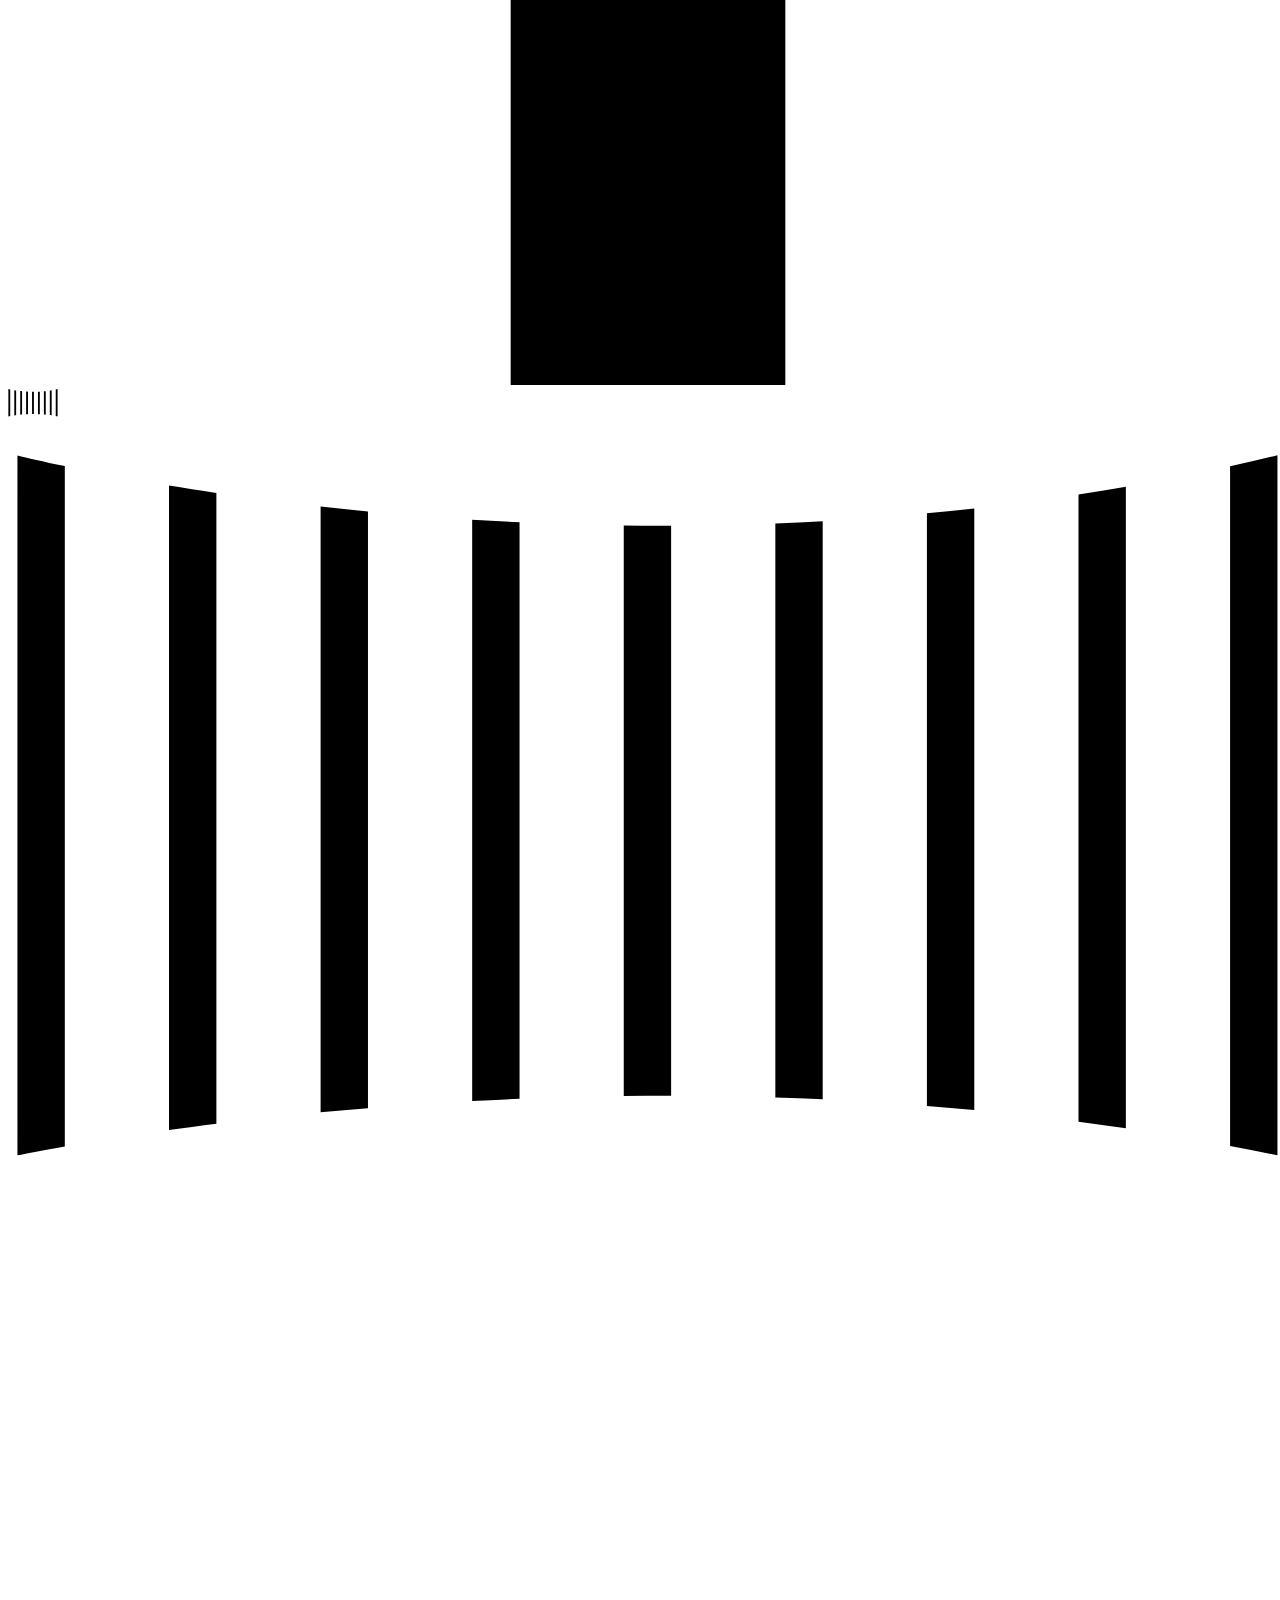
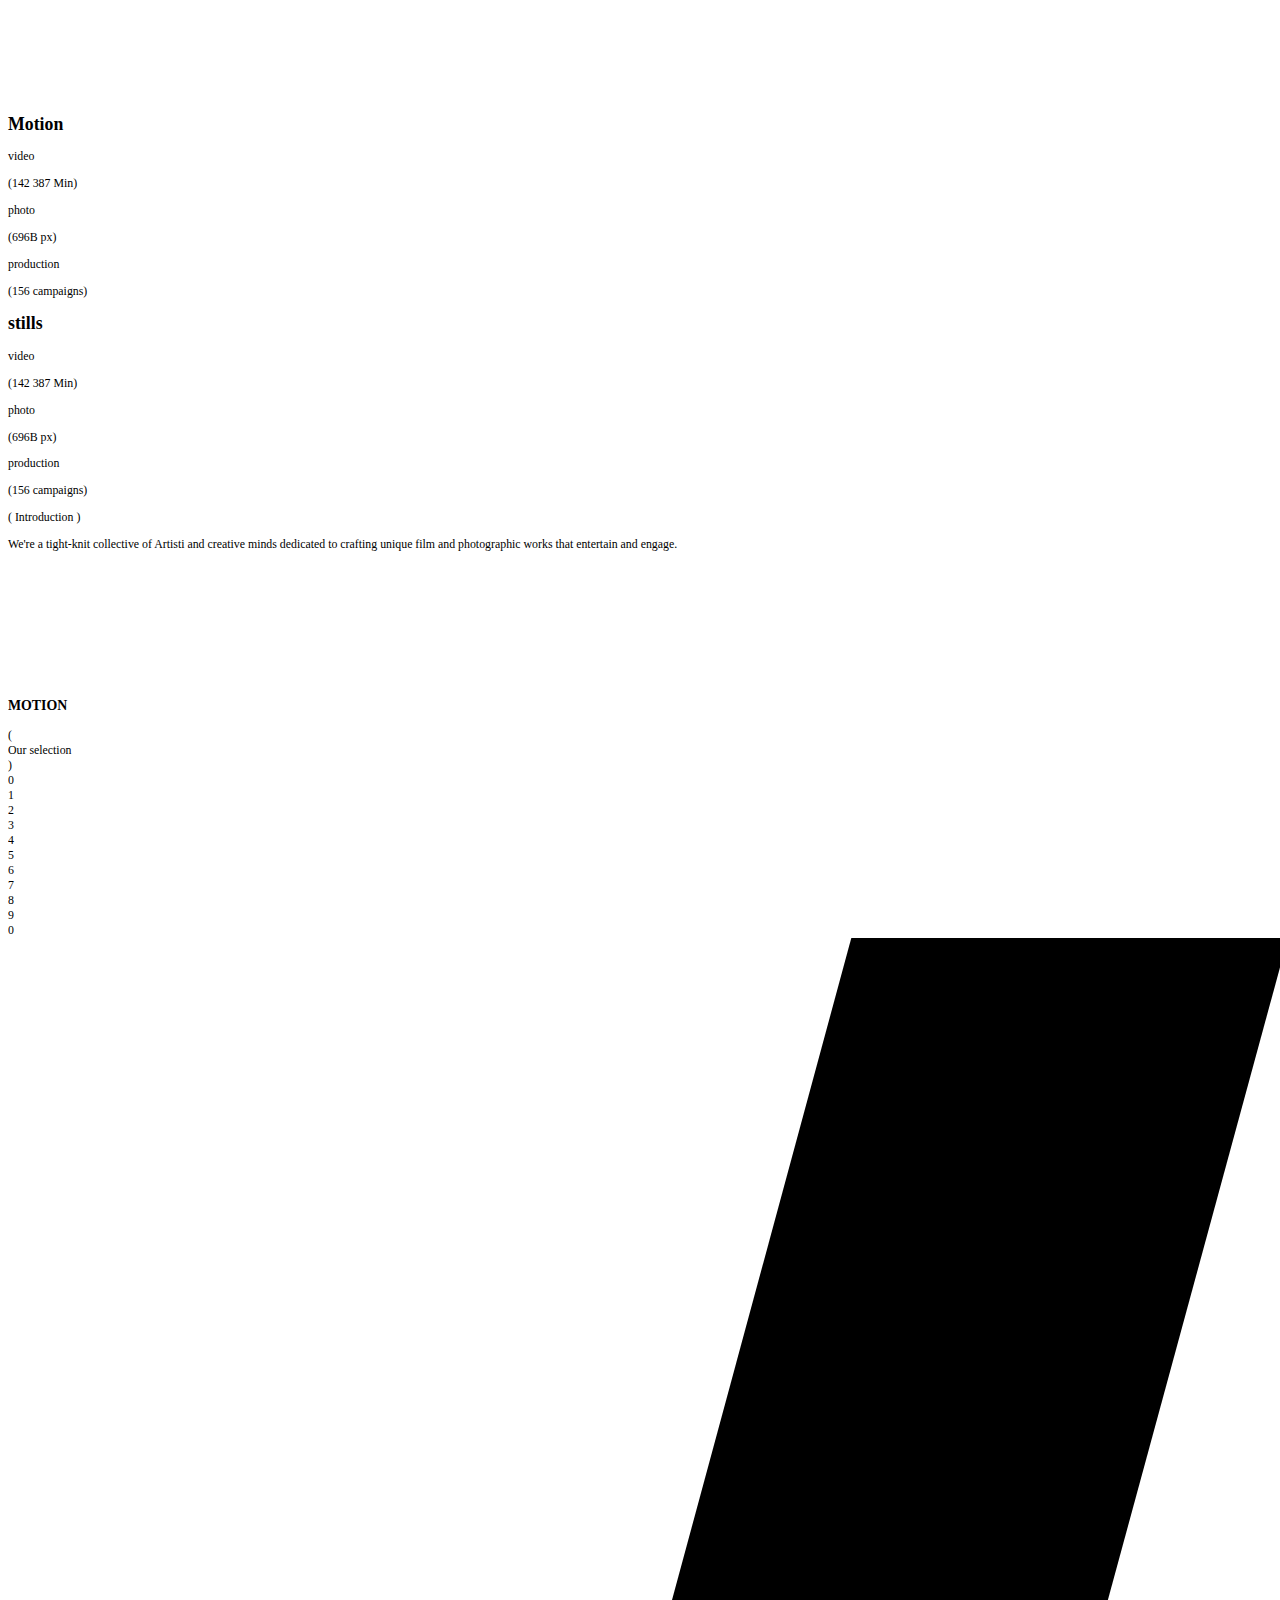
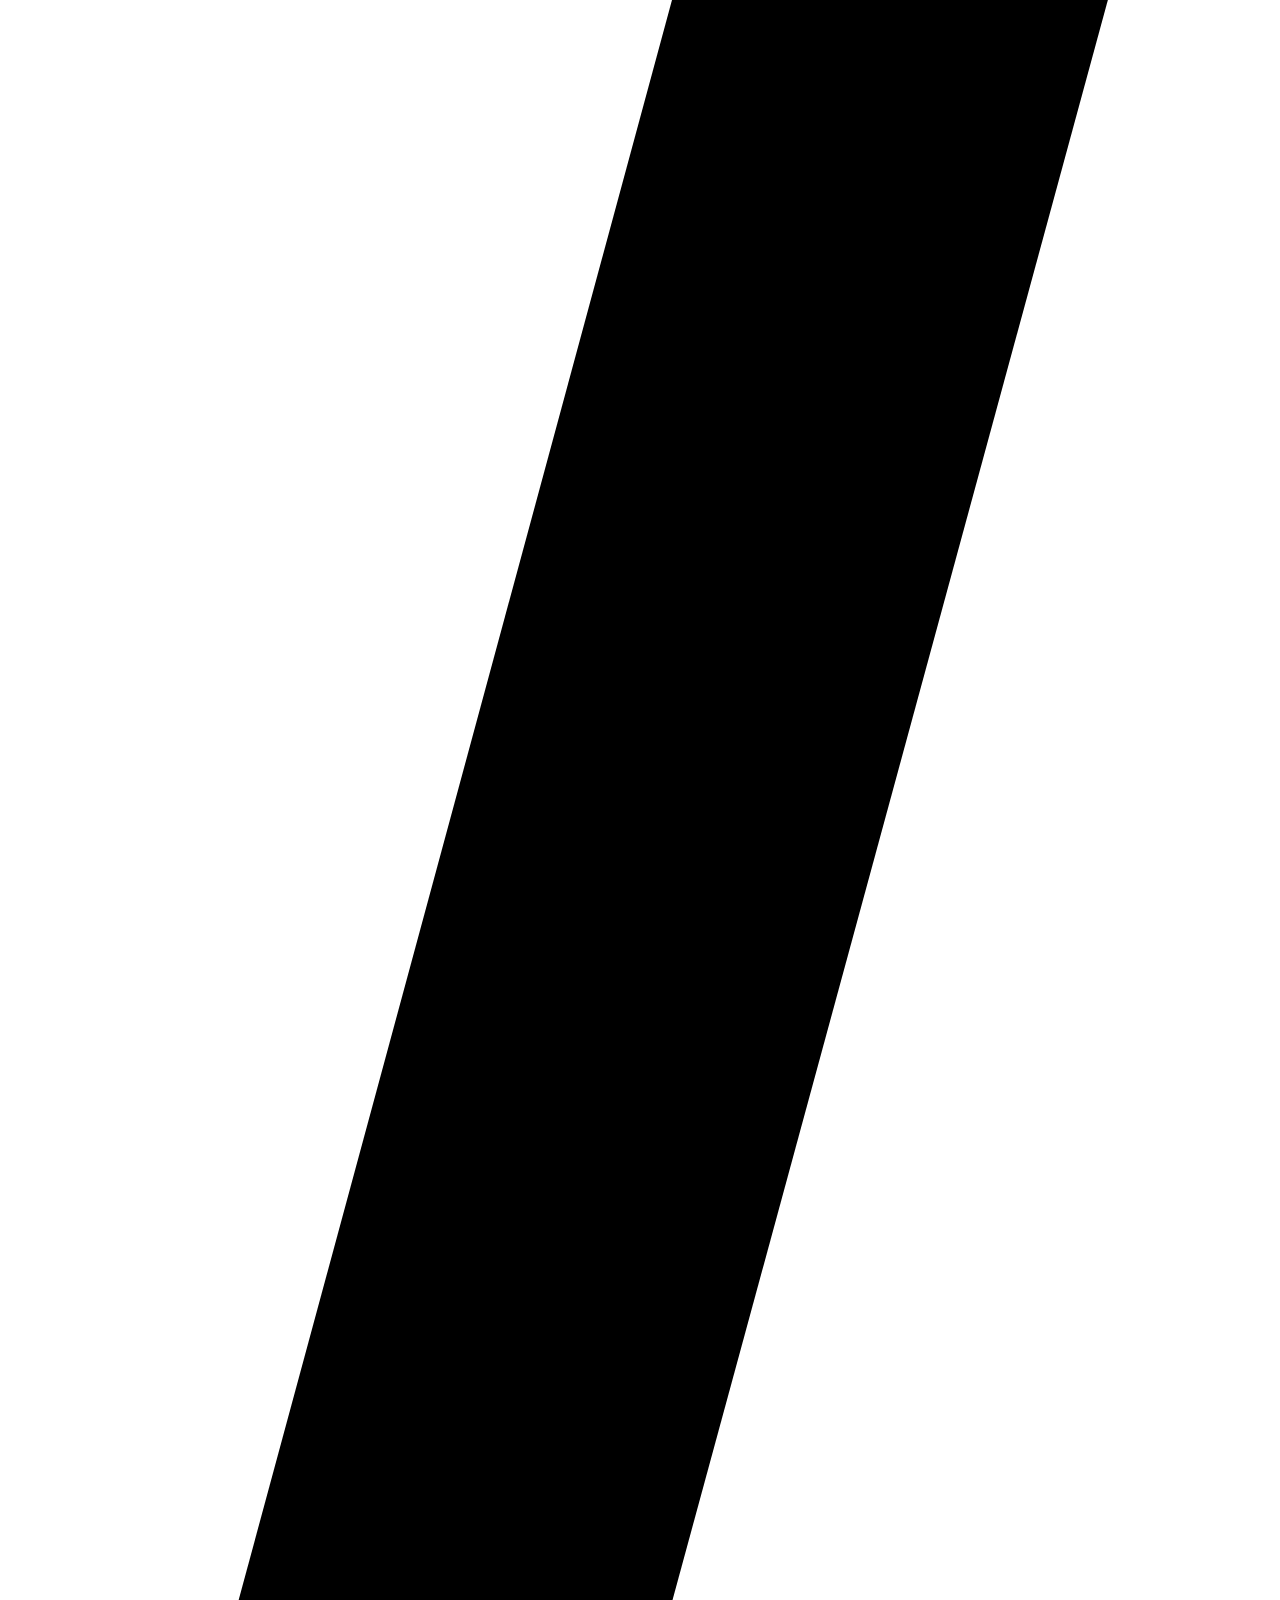
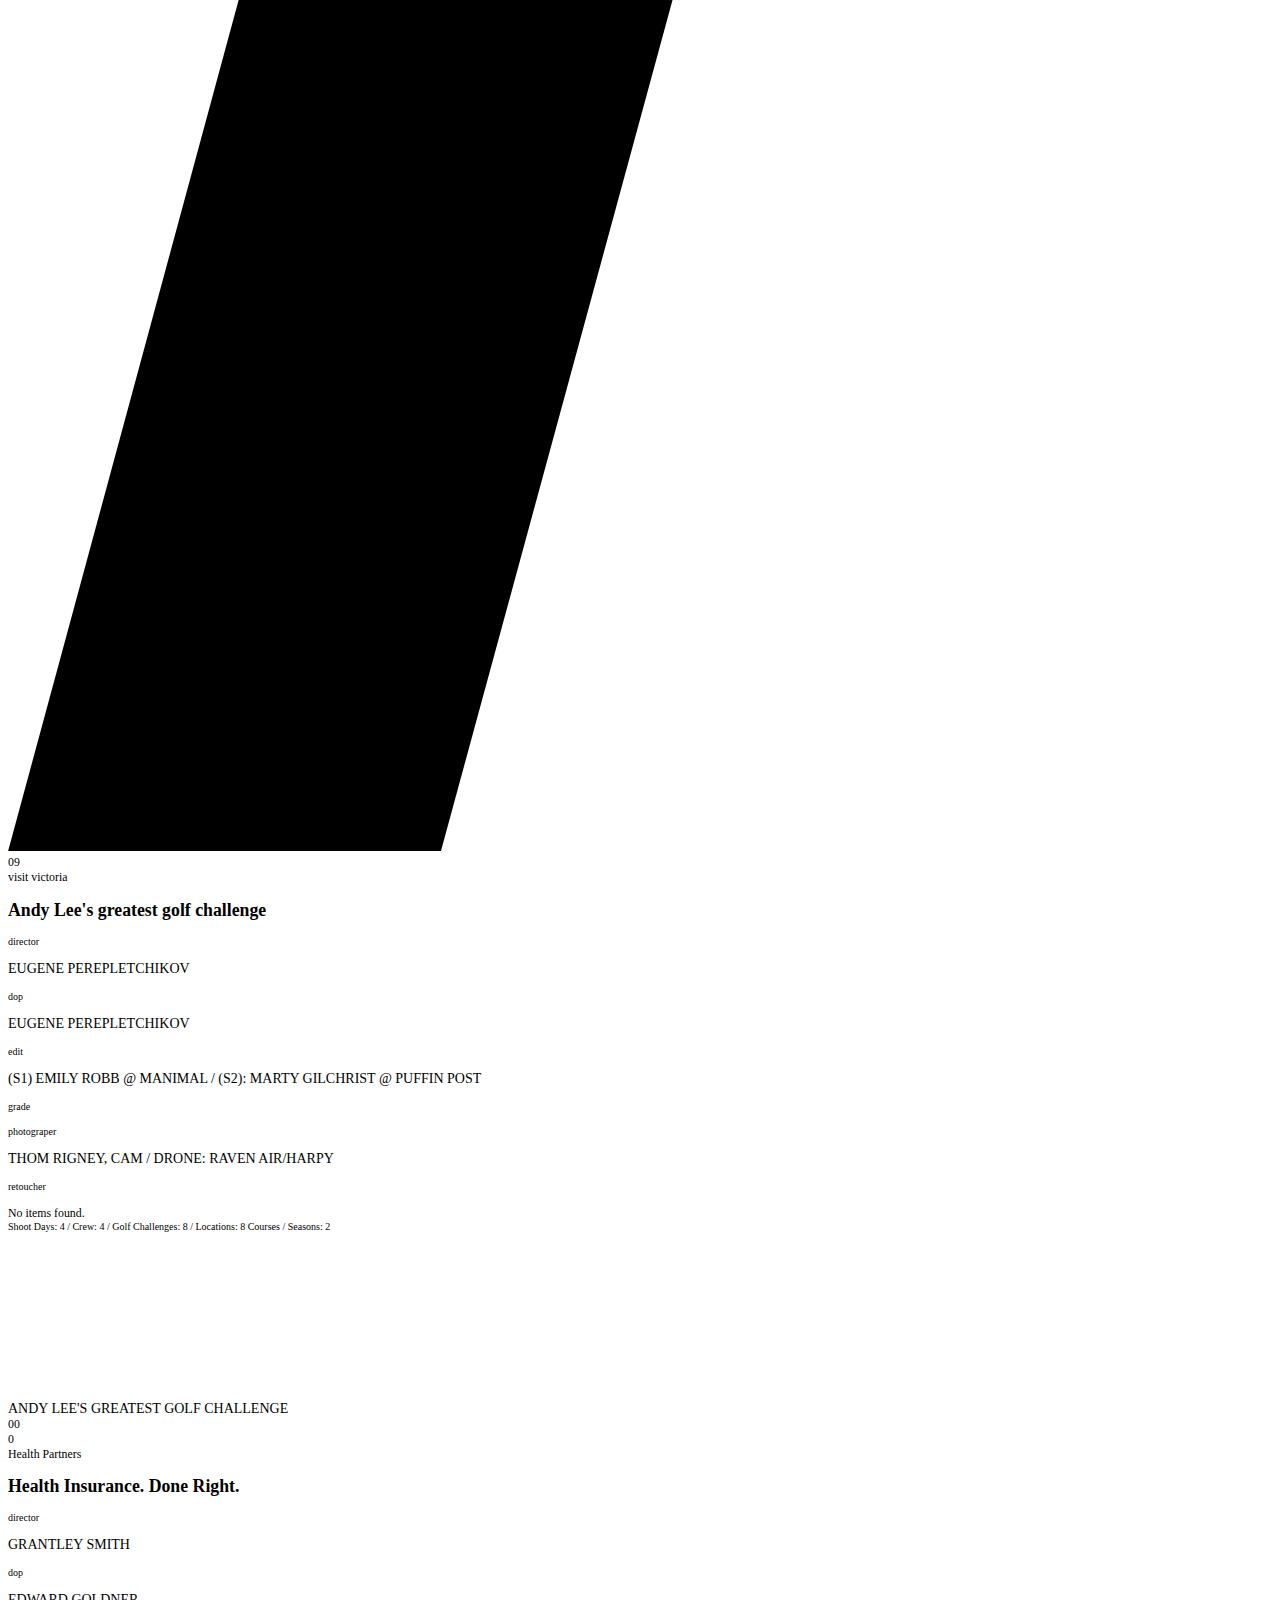
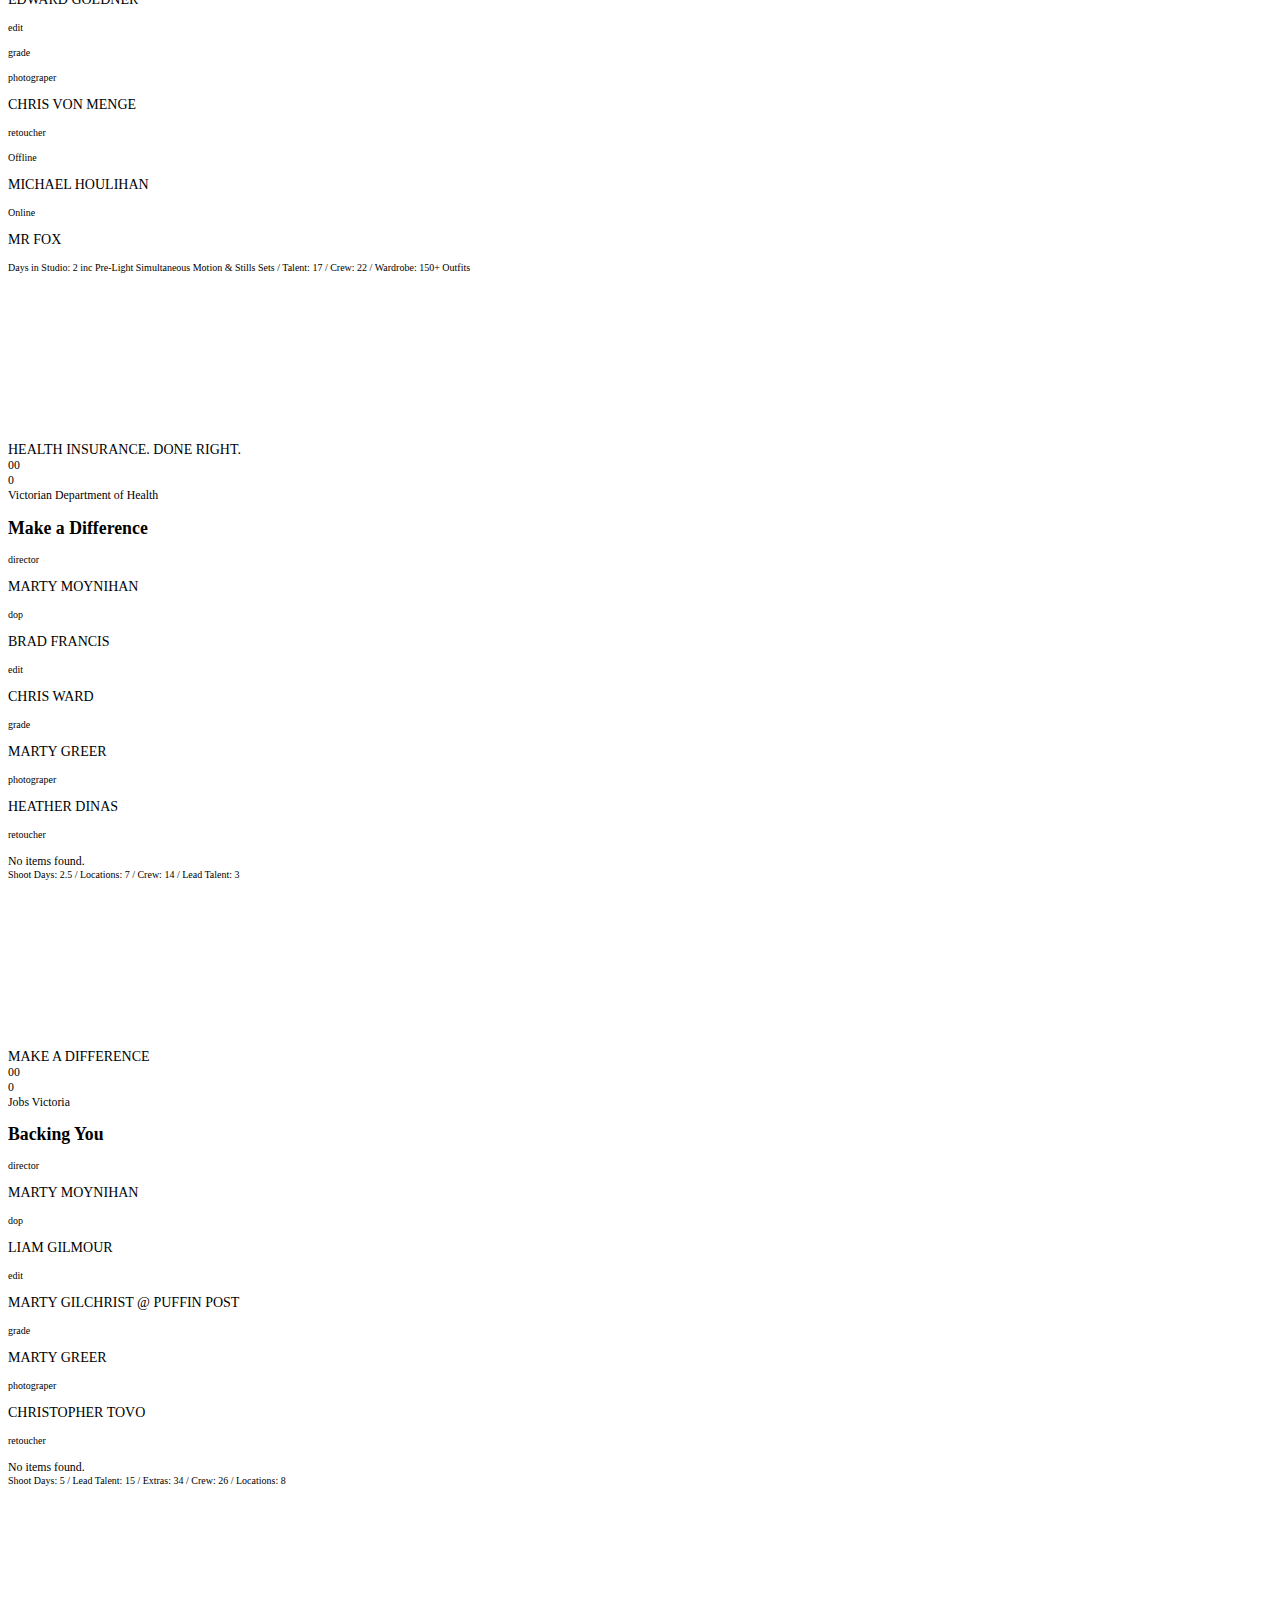
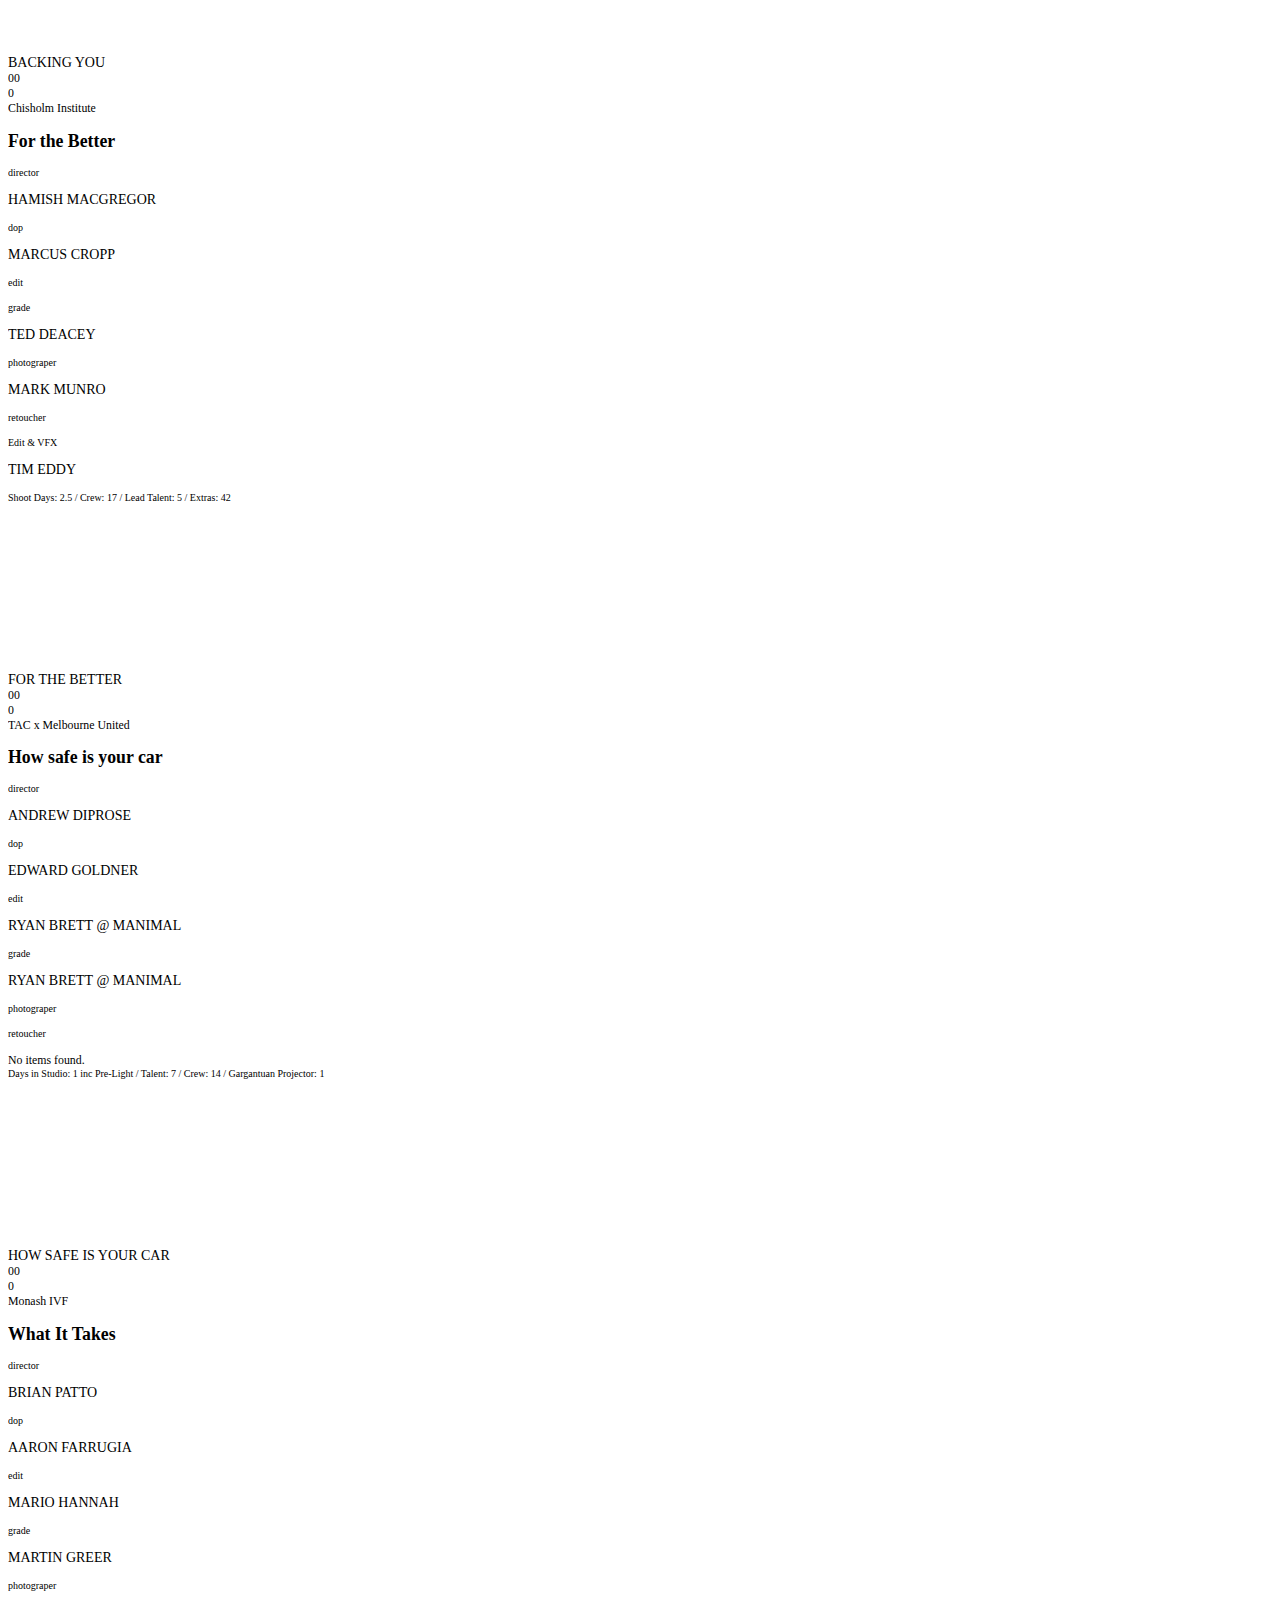
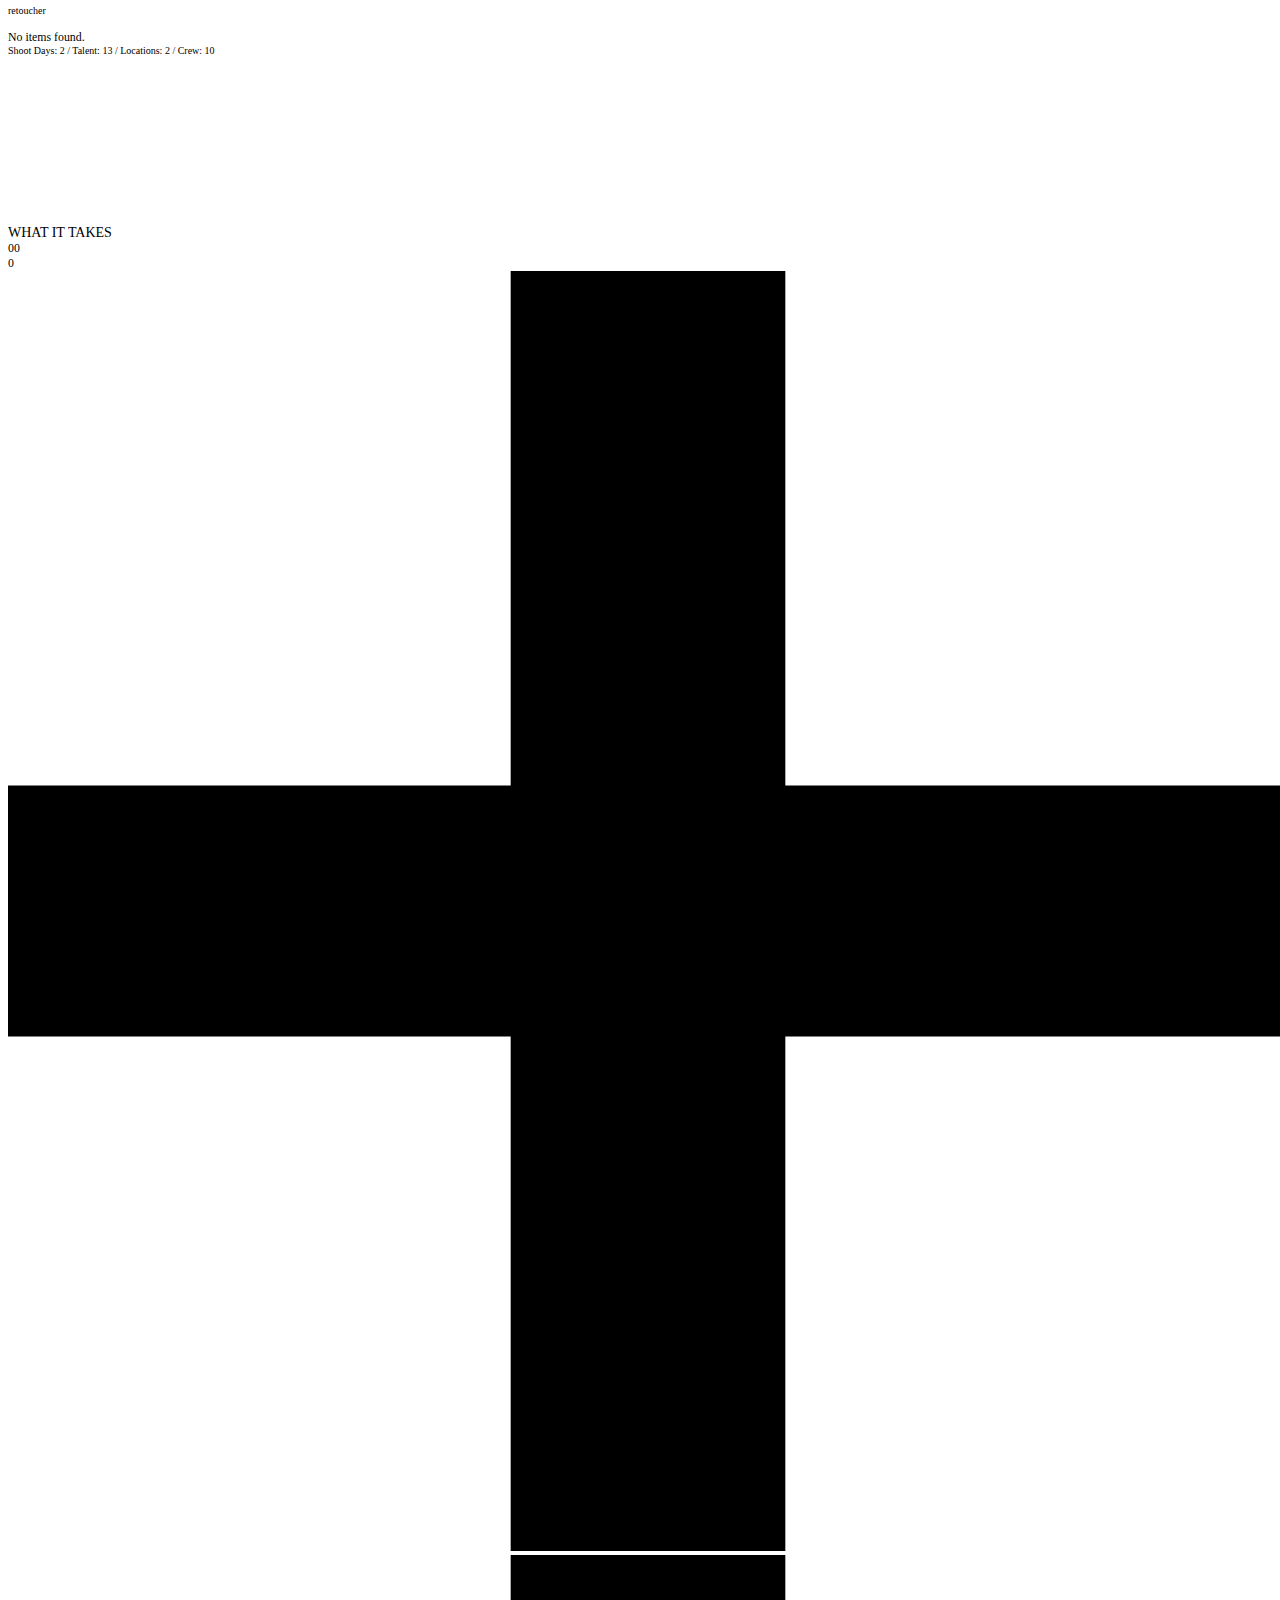
==== commit eae012aa: "Merge branch 'main' of https://github.com/Cassese03/AccordionSite" ====
--- a/views/index.html
+++ b/views/index.html
@@ -1,7 +1,7 @@
-<!DOCTYPE html><!-- Last Published: Wed Aug 07 2024 00:59:11 GMT+0000 (Coordinated Universal Time) -->
-<html data-wf-domain="www.accordion.net.au" data-wf-page="659d60cdfacbf4854c087e5d"
-      data-wf-site="659d60cdfacbf4854c087e5f" lang="en">
-<head><script>
+<!DOCTYPE html>
+<html>
+<head>
+    <script>
     function showIOSInstallInstructions() {
      const userAgent = window.navigator.userAgent.toLowerCase();
      const isIOS = /iphone|ipad|ipod/.test(userAgent);
@@ -21,25 +21,20 @@
    
    </script>
     <meta charset="utf-8"/>
-    <title>Accordion Productions</title>
-    <meta content="A production company. We&#x27;re a tight-knit collective of artists and creative minds dedicated to crafting unique film and photographic works that entertain and engage."
+    <title>Accordion Style</title>
+    <meta content="COPILOT"
           name="description"/>
-    <meta content="Accordion Productions" property="og:title"/>
-    <meta content="A production company. We&#x27;re a tight-knit collective of artists and creative minds dedicated to crafting unique film and photographic works that entertain and engage."
-          property="og:description"/>
-    <meta content="Accordion Productions" property="twitter:title"/>
-    <meta content="A production company. We&#x27;re a tight-knit collective of artists and creative minds dedicated to crafting unique film and photographic works that entertain and engage."
+    <meta content="COPILOT" property="og:title"/>
+    <meta content="COPILOT" property="og:description"/>
+    <meta content="COPILOT" property="twitter:title"/>
+    <meta content="COPILOT"
           property="twitter:description"/>
     <meta property="og:type" content="website"/>
     <meta content="summary_large_image" name="twitter:card"/>
     <meta content="width=device-width, initial-scale=1" name="viewport"/>
     <link href="https://cdn.prod.website-files.com/659d60cdfacbf4854c087e5f/css/accordion-dev.webflow.a695ccafd.min.css"
           rel="stylesheet" type="text/css"/>
-    <style>@media (min-width: 992px) {
-        html.w-mod-js:not(.w-mod-ix) [data-w-id="28972054-9ae2-1cd6-cb49-31ed5a8bbbf0"] {
-            filter: saturate(0%);
-        }
-    }</style>
+
     <script type="text/javascript">!function (o, c) {
         var n = c.documentElement, t = " w-mod-";
         n.className += t + "js", ("ontouchstart" in o || o.DocumentTouch && c instanceof DocumentTouch) && (n.className += t + "touch")
@@ -48,734 +43,19 @@
           rel="shortcut icon" type="image/x-icon"/>
     <link href="https://cdn.prod.website-files.com/659d60cdfacbf4854c087e5f/667caa7627d9ae25532bb699_Accordion%20Webclip_V2.jpg"
           rel="apple-touch-icon"/>
-    <link href="https://www.accordion.net.au/" rel="canonical"/>
+    <link href="https://accordion-site.vercel.app/" rel="canonical"/>
     <script async="" src="https://www.googletagmanager.com/gtag/js?id=G-HR6P74KZHG"></script>
     <script type="text/javascript">window.dataLayer = window.dataLayer || [];
-
-    function gtag() {
-        dataLayer.push(arguments);
-    }
-
-    gtag('js', new Date());
-    gtag('set', 'developer_id.dZGVlNj', true);
-    gtag('config', 'G-HR6P74KZHG');</script>
-    <meta name="google-site-verification" content="4Til-NQEkDTfS4YeeiQvkGt7gpq88cL_0WPeGHdwtCs"/>
-    <style>
-
-        html, body {
-            width: 100%;
-            height: auto !important;
-            min-height: 100%;
-            -ms-overflow-style: none;
-            scrollbar-width: none;
-        }
-
-        html.lenis {
-            height: auto;
-        }
-
-        .fixed {
-            position: fixed;
-            z-index: 0;
-            top: 0;
-            left: 0;
-            right: 0;
-        }
-
-        .lenis.lenis-smooth {
-            scroll-behavior: auto;
-        }
-
-        .lenis.lenis-smooth [data-lenis-prevent] {
-            overscroll-behavior: contain;
-        }
-
-        .lenis.lenis-stopped {
-            overflow: hidden;
-        }
-
-        .lenis.lenis-scrolling iframe {
-            pointer-events: none;
-        }
-
-        .w-editor .load-w {
-            display: none;
-        }
-
-        .is--transitioning {
-            height: 100vh;
-            overflow: hidden;
-        }
-
-        [data-home-title] {
-            opacity: 0;
-        }
-
-        [data-home-logo] {
-            opacity: 0;
-        }
-
-        [data-barba-namespace="home"] .text-link[data-nav-item] {
-            opacity: 0
-        }
-
-        .home-hero__h {
-            opacity: 0;
-        }
-
-        .home-load__wrap {
-            display: flex;
-        }
-
-        .home-hero__vid {
-            width: min(3vw, 2.5rem);
-            height: 45vh;
-        }
-
-        .artist-img__item .image-w {
-            opacity: 0
-        }
-    </style>
+    </script>
+    <meta name="google-site-verification" content="GOOGLE"/>
+    <link rel="stylesheet" href="/css/index.css">
 </head>
 <body data-barba="wrapper">
 <div class="global">
     <div class="styles-general w-embed">
-        <style>
-
-            ::-webkit-scrollbar {
-                width: 0px;
-                display: none !important;
-            }
-
-            ::selection {
-                background: var(--black);
-                color: var(--white);
-            }
-
-            .section.is--black ::selection,
-            .footer.is--black ::selection {
-                background: var(--white);
-                color: var(--black);
-            }
-
-            img::selection {
-                background: none;
-            }
-
-            body {
-                -webkit-font-smoothing: antialiased;
-                -moz-osx-font-smoothing: grayscale;
-                font-size: 0.9259259259259258vw;
-            }
-
-            /*
-            @media screen and (min-width:1920px) {
-            body {font-size: 1.3333333333333333rem;}
-            }
-            */
-            @media screen and (max-width: 991px) {
-                body {
-                    font-size: 16px !important;
-                }
-            }
-
-            a {
-                color: inherit;
-                text-decoration: none;
-            }
-
-            .pointer-off {
-                pointer-events: none;
-            }
-
-            .field-area {
-                resize: none;
-            }
-
-            .clip--x {
-                overflow-x: hidden;
-            }
-
-            @media (hover: hover) {
-                .text-link:hover::after {
-                    transform: scaleX(1);
-                    transform-origin: center right;
-                }
-
-                .underline-link:hover::after {
-                    transform: scaleX(0);
-                    transform-origin: center right;
-                }
-
-                .slide:not(.active):hover .slide-vertical__wrap {
-                    transform: translate(0%, 0px) rotate(0);
-                    opacity: 1;
-                }
-
-                .slide:not(.active):hover .slide-bg {
-                    filter: saturate(100%)
-                }
-
-                .page-cta:hover .page-cta__bg {
-                    transform: scale(1)
-                }
-
-                .page-cta:hover {
-                    color: white;
-                }
-
-                .page-cta.black:hover {
-                    color: black;
-                }
-
-                .page-cta:hover .arrow {
-                    transform: translate3d(-75%, 0px, 0px);
-                }
-            }
-
-
-            .text-link::after {
-                content: '';
-                position: absolute;
-                width: calc(100% - 2rem);
-                transform: scaleX(0);
-                height: 2px;
-                bottom: calc(1rem - 4px);
-                left: 1rem;
-                background-color: currentColor;
-                transform-origin: center left;
-                transition: transform 0.4s cubic-bezier(0.51, 0, 0.08, 1);
-            }
-
-            .text-link.sm--pad::after {
-                width: calc(100% - 0.5rem);
-                bottom: calc(0.25rem - 4px);
-                left: 0.25rem;
-            }
-
-            .underline-link::after {
-                content: '';
-                position: absolute;
-                width: calc(100% - 2rem);
-                transform: scaleX(1);
-                height: 2px;
-                bottom: calc(1rem - 4px);
-                left: 1rem;
-                background-color: currentColor;
-                transform-origin: center left;
-                transition: transform 0.4s cubic-bezier(0.51, 0, 0.08, 1);
-            }
-
-            .text-link.has--square {
-                padding-left: 1rem;
-            }
-
-            .text-link.has--square::before {
-                content: '';
-                position: absolute;
-                width: 0.5rem;
-                height: 0.5rem;
-                background: currentColor;
-                left: 0;
-                top: 1.05rem;
-            }
-
-            @media screen and (max-width: 479px) {
-                .text-link.has--square::before {
-                    top: 0.55rem;
-                }
-            }
-
-            .cta-line {
-                background: currentColor;
-            }
-
-            @media screen and (min-width: 992px) {
-                .plus-w {
-                    left: calc(55% - (8.75em * 2));
-                }
-            }
-
-            .project-item:hover .item-info__bg {
-                transition-delay: 150ms;
-            }
-
-            .project-item .p-med {
-                transform: translate3d(0px, 250%, 0px);
-                transition: transform 0.6s cubic-bezier(0.42, 0, 0.04, 1);
-                transition-delay: 0ms;
-            }
-
-            .project-item .eyebrow {
-                transform: translate3d(0px, 125%, 0px);
-                transition: transform 0.6s cubic-bezier(0.42, 0, 0.04, 1);
-                transition-delay: 0ms;
-            }
-
-            .project-item:hover .item-info__bg {
-                transform: scale(1);
-                transition-delay: 0ms;
-            }
-
-            .project-item:hover .p-med {
-                transform: translate3d(0px, 0%, 0px);
-                transition-delay: 100ms;
-            }
-
-            .project-item:hover .eyebrow {
-                transform: translate3d(0px, 0%, 0px);
-                transition-delay: 200ms;
-            }
-
-            @media screen and (max-width: 991px) {
-                .project-item .item-info__bg {
-                    transform: scale(1);
-                }
-
-                .project-item .p-med {
-                    transform: translate3d(0px, 0%, 0px);
-                }
-
-                .project-item .eyebrow {
-                    transform: translate3d(0px, 0%, 0px);
-                }
-            }
-
-            [data-title-wrap], [data-clip] {
-                overflow-y: clip !important;
-                overflow-x: visible !important;
-            }
-
-            .reel-w.playing .cover-grey {
-                opacity: 0 !important;
-            }
-
-            [data-artist-link] {
-                padding: 0.25rem 0px;
-            }
-
-            .list-item:hover .list-item__line {
-                transform: scale(1, 1);
-                transform-origin: center left;
-            }
-
-            .list-item .eyebrow-l {
-                transition: opacity 0.4s cubic-bezier(0.42, 0, 0.04, 1);
-            }
-
-            .list-item:hover .eyebrow-l {
-                opacity: 1;
-            }
-
-            .work-thumb:hover {
-                filter: saturate(100%) !important;
-            }
-
-            .work-list__item-h .line {
-                overflow-y: clip;
-                padding-bottom: 0.15em;
-                margin-top: -0.15em;
-            }
-
-            .about-d__item:first-of-type,
-            .about-title__wrap:first-of-type {
-                visibility: visible;
-            }
-
-            .about-track__img:first-of-type {
-                clip-path: inset(0%);
-            }
-
-            .text-link.sm--pad[data-about-link],
-            .text-link.sm--pad[data-work-filter] {
-                opacity: 0.25;
-                white-space: nowrap;
-                transition: padding 0.6s cubic-bezier(0.42, 0, 0.04, 1), opacity 0.25s cubic-bezier(0.42, 0, 0.04, 1);
-            }
-
-            .text-link.sm--pad[data-work-filter] + .filter-nr {
-                opacity: 0.25;
-                transition: opacity 0.25s cubic-bezier(0.42, 0, 0.04, 1);
-            }
-
-            .text-link[data-about-link]:hover::after,
-            .text-link[data-work-filter]:hover::after {
-                transform: scaleX(0);
-            }
-
-            .text-link[data-about-link]:hover,
-            .text-link[data-work-filter]:hover,
-            .text-link[data-work-filter]:hover + .filter-nr {
-                opacity: 0.5;
-            }
-
-            .text-link.sm--pad[data-about-link]::before,
-            .text-link.sm--pad[data-work-filter]::before {
-                content: '';
-                position: absolute;
-                width: 0.5rem;
-                height: 0.5rem;
-                background: currentColor;
-                left: 0;
-                top: 0.275rem;
-                transform: scale(0);
-                transform-origin: center left;
-                transition: transform 0.6s cubic-bezier(0.42, 0, 0.04, 1);
-            }
-
-            .text-link.sm--pad.active[data-about-link],
-            .text-link.sm--pad.active[data-work-filter],
-            .text-link.sm--pad[data-work-filter]:hover {
-                opacity: 1;
-                padding-left: 1rem !important;
-            }
-
-            .text-link.active[data-work-filter] + .filter-nr {
-                opacity: 1;
-            }
-
-            .text-link.sm--pad.active[data-about-link]::before,
-            .text-link.sm--pad.active[data-work-filter]::before,
-            .text-link.sm--pad[data-work-filter]:hover::before {
-                transform: scale(1) translateX(0.25rem) !important;
-            }
-
-            #about-filters {
-                padding-right: 1rem;
-                width: 7rem;
-            }
-
-            .work-list__item .p-large,
-            .slide .p-large {
-                font-size: 0.875rem;
-                text-transform: uppercase;
-            }
-
-            .work-list__item .eyebrow.is--caps,
-            .slide .eyebrow.is--caps {
-                font-size: 0.625rem;
-            }
-
-            .contact-item .p-xsmall,
-            .contact-item .text-link {
-                font-size: 0.6875rem;
-            }
-
-
-            .single-vimeo-player:nth-of-type(1),
-            .single-vimeo-player:nth-of-type(6) {
-                grid-column-start: span 2;
-                grid-column-end: span 2;
-            }
-
-            @media screen and (max-width: 479px) {
-                .artist-item .p-reg {
-                    font-size: 0.5625rem
-                }
-
-                .artist-item .p-large {
-                    font-size: 0.8125rem
-                }
-
-                .project-item:not(.is--square):hover .item-info__bg {
-                    transition-delay: 150ms;
-                }
-
-                .project-item.is--square .p-med {
-                    transform: translate3d(0px, 250%, 0px);
-                    transition: unset;
-                    transition-delay: unset;
-                }
-
-                .project-item.is--square .eyebrow {
-                    transform: translate3d(0px, 250%, 0px);
-                    transition: unset;
-                    transition-delay: unset;
-                }
-
-                .project-item.is--square .item-info__bg {
-                    transform: unset;
-                    transition-delay: 0ms;
-                }
-
-            }
-
-            .slide-inner {
-                transition-delay: 0ms
-            }
-
-            .slide .cover-overlay {
-                opacity: 0;
-                transition: 800ms opacity cubic-bezier(0.48, 0, 0.11, 1)
-            }
-
-            .slide .cover-overlay {
-                opacity: 0.3;
-            }
-
-            .slide.active .slide-inner {
-                transition-delay: 300ms;
-                opacity: 1;
-                transform: scale(1);
-            }
-
-            .slide.active .slide-vertical__wrap {
-                transform: translate(200%, 0px) rotate(8);
-                opacity: 0;
-            }
-
-            .slide.active .slide-bg {
-                filter: saturate(100%)
-            }
-
-            .slide.active .flex-h.is-anim {
-                transform: translate(0px 100%);
-                opacity: 0;
-            }
-
-            .slide.active .slide-inner__link {
-                pointer-events: auto
-            }
-
-            .slide-inner.video {
-                opacity: 1 !important;
-                pointer-events: none;
-            }
-
-            .slide.active .slide-inner.video {
-                pointer-events: all;
-            }
-
-            .page-cta.black .page-cta__bg {
-                background: white
-            }
-
-            .page-cta.black {
-                color: white;
-                background: black
-            }
-
-            @media screen and (max-width: 767px) {
-                [data-artist-link="right"] {
-                    visibility: hidden;
-                }
-
-                [data-artist-link] {
-                    pointer-events: auto;
-                }
-
-                .thumb-wrap.swiper,
-                .work-list__wrap.is--work__page.swiper {
-                    overflow-y: visible !important;
-                    overflow-x: clip !important;
-                }
-
-                .work-list.swiper-wrapper {
-                    height: auto !important;
-                }
-
-                .work-list__item.swiper-slide {
-                    display: flex;
-                }
-
-                .work-list__item.swiper-slide.u--hide,
-                .work-thumb.swiper-slide.u--hide {
-                    display: none;
-                    width: 0px !important;
-                }
-
-                .swiper-slide-thumb-active {
-                    filter: saturate(100%) !important;
-                }
-
-                .work-thumb {
-                    overflow: visible !important;
-                }
-            }
-
-            [data-barba-namespace="project"],
-            [data-barba-namespace="artist"] {
-                padding-bottom: 3rem;
-            }
-
-            [data-barba-namespace="project"] .footer,
-            [data-barba-namespace="artist"] .footer {
-                height: calc(100vh - 3rem);
-            }
-
-            [data-barba-namespace="project"] .footer-bottom,
-            [data-barba-namespace="artist"] .footer-bottom {
-                bottom: 4.1rem;
-            }
-
-            [data-barba-namespace="project"] .u--abs.bottom-left,
-            [data-barba-namespace="project"] .u--abs.bottom-right,
-            [data-barba-namespace="artist"] .u--abs.bottom-left,
-            [data-barba-namespace="artist"] .u--abs.bottom-right {
-                bottom: 3.5rem;
-            }
-
-            :root {
-                --active-slide-size: calc(100vw - 4rem);
-            }
-
-            @media screen and (min-width: 480px) {
-                :root {
-                    --active-slide-size: calc(100vw - 19rem);
-                }
-
-                #count-right {
-                    padding-right: 0.25rem;
-                }
-
-                #about-filters {
-                    padding-top: 0.5rem;
-                }
-            }
-
-            .home-load__inner .home-load__item {
-                width: 3vw;
-                margin: 0 0.5vw;
-            }
-
-            .hero-in-view .nav-logo__w {
-                visibility: hidden !important;
-                opacity: 0 !important;
-            }
-
-            [data-lightbox-trigger] {
-                cursor: zoom-in;
-            }
-
-        </style>
         s
     </div>
     <div class="styles-components w-embed">
-        <style>
-
-            .nav-w[theme="dark"] {
-                color: var(--black-secondary)
-            }
-
-            .nav-w[theme="work"] .nav-inner {
-                padding: 1.125rem 1.5rem;
-            }
-
-            .nav-w[theme="no-logo"] .nav-logo {
-                visibility: hidden;
-            }
-
-            .nav-w[theme="no-logo"] .nav-inner {
-                padding: 1.5rem;
-            }
-
-            .nav-w[logo="hidden"] .nav-logo {
-                visibility: hidden;
-            }
-
-            .nav-w[logo="hidden"] .nav-inner {
-                padding: 1.5rem;
-            }
-
-            .footer[theme="dark"] {
-                background: var(--black-secondary);
-                color: var(--white);
-            }
-
-            [data-title-size="projects"] {
-                font-size: 25.375vw;
-                white-space: nowrap;
-            }
-
-            [data-title-element] .char {
-                text-shadow: -0.3em -0.8em 0px currentColor, -0.6em -1.6em 0px currentColor;
-                transform: rotate(-12deg) translate3d(0px, -2.5em, 0px)
-            }
-
-            [data-hero-title] .char {
-                text-shadow: -0.3em -0.8em 0px currentColor, -0.6em -1.6em 0px currentColor;
-            }
-
-            [data-reel-col] {
-                transform: translate3d(0px, 200%, 0px);
-            }
-
-            [data-motion-title] .char {
-                text-shadow: -0.1em 0.8em 0px currentColor, -0.2em 1.6em 0px currentColor;
-                transform: rotate(12deg) translate3d(0px, 2.5em, 0px)
-            }
-
-            [data-motion-section] {
-                overflow: clip
-            }
-
-            .swiper-wrapper {
-                transition-timing-function: cubic-bezier(0.47, 0, 0, 1) !important;
-            }
-
-            .swiper-free-mode > .swiper-wrapper {
-                transition-timing-function: ease-out !important;
-            }
-
-            .slide:not(.active) .vimeo-overlay-play {
-                transform: scale(0);
-            }
-
-            .slide:not(.active) .vimeo-overlay-placeholder {
-                opacity: 1;
-            }
-
-            @media screen and (max-width: 479px) {
-                .nav-w[theme="work"] .nav-inner {
-                    padding: 1.125rem 1rem;
-                }
-            }
-
-            .lightbox-img .original-item {
-                min-width: auto !important;
-            }
-
-            .cover-img.is--anim {
-                transition: 0.4s transform cubic-bezier(0.47, 0, 0, 1);
-                transform: scale(1)
-            }
-
-            .cta-wrap.is--next:hover .cover-img {
-                transform: scale(1.1)
-            }
-
-            @media screen and (max-width: 767px) {
-                .nav-logo {
-                    width: 2.5rem
-                }
-
-                .nav-logo__w {
-                    height: 1.4rem
-                }
-            }
-
-            @media screen and (min-width: 768px) {
-                .nav-logo {
-                    width: 2.8125rem
-                }
-
-                .nav-logo__w {
-                    height: 1.625rem
-                }
-            }
-
-            @media screen and (min-width: 1280px) {
-                .nav-logo {
-                    width: 3.125rem
-                }
-
-                .nav-logo__w {
-                    height: 1.75rem
-                }
-            }
-
-
-        </style>
     </div>
 </div>
 <div class="page-w">
@@ -852,7 +132,7 @@
         <nav data-barba-update="" theme="light" class="nav-w">
             <div class="nav-inner"><a data-nav-item="" href="/work.html" class="text-link">work</a><a href="/artisti.html"
                                                                                                  data-nav-item=""
-                                                                                                 class="text-link">artists</a><a
+                                                                                                 class="text-link">Artisti</a><a
                     aria-label="home" data-nav-item="" href="/index.html" aria-current="page"
                     class="nav-logo__w w-inline-block w--current">
                 <svg xmlns="http://www.w3.org/2000/svg" width="100%" viewBox="0 0 64 36" fill="none" class="nav-logo">
@@ -992,7 +272,7 @@
                         </div>
                         <div id="w-node-_13d5ba75-4138-9b84-3d3c-744f8ba052ba-4c087e5d" class="home-intro__wrap"><p
                                 id="w-node-_80d0777a-ba4d-e1be-65bf-9169a79762df-4c087e5d" class="h-small is--small">We&#x27;re
-                            a tight-knit collective of artists and creative minds dedicated to crafting unique film and
+                            a tight-knit collective of Artisti and creative minds dedicated to crafting unique film and
                             photographic works that entertain and engage.</p></div>
                     </div>
                     <div data-motion-bottom="" class="home-marquee__wrap w-dyn-list">
@@ -1704,11 +984,11 @@
                     </div>
                     <div class="v-space-300 xs--110"></div>
                 </div>
-                <div data-artists-wrap="">
+                <div data-Artisti-wrap="">
                     <div class="h-offset">
                         <div data-title-wrap="" class="title-wrap"><h3 data-split-letters="" data-title-element="up"
                                                                        data-title-size="projects"
-                                                                       class="h-display text-align-center">ARTISTS</h3>
+                                                                       class="h-display text-align-center">Artisti</h3>
                         </div>
                     </div>
                     <div class="w-dyn-list">
@@ -1979,7 +1259,7 @@
                                               class="p-xsmall footer-copy">Copyright © Accordion 2024</p>
                     <div id="w-node-_94b14529-2d95-2a72-fd15-58464f2dcf33-4f2dcf19"
                          class="flex-h j--center gap--xlarge"><a href="/work.html" class="text-link">work</a><a
-                            href="/artisti.html" class="text-link">artists</a><a href="/about_us.html" class="text-link">about</a><a
+                            href="/artisti.html" class="text-link">Artisti</a><a href="/about_us.html" class="text-link">about</a><a
                             href="/contatti.html" class="text-link">contact</a></div>
                     <div id="w-node-_94b14529-2d95-2a72-fd15-58464f2dcf3a-4f2dcf19" class="flex-h j--right gap--xlarge">
                         <a href="/terms" class="text-link">terms</a></div>
--- a/css/index.css
+++ b/css/index.css
@@ -0,0 +1,710 @@
+@media (min-width: 992px) {
+    html.w-mod-js:not(.w-mod-ix) [data-w-id="28972054-9ae2-1cd6-cb49-31ed5a8bbbf0"] {
+        filter: saturate(0%);
+    }
+}
+html, body {
+            width: 100%;
+            height: auto !important;
+            min-height: 100%;
+            -ms-overflow-style: none;
+            scrollbar-width: none;
+        }
+
+        html.lenis {
+            height: auto;
+        }
+
+        .fixed {
+            position: fixed;
+            z-index: 0;
+            top: 0;
+            left: 0;
+            right: 0;
+        }
+
+        .lenis.lenis-smooth {
+            scroll-behavior: auto;
+        }
+
+        .lenis.lenis-smooth [data-lenis-prevent] {
+            overscroll-behavior: contain;
+        }
+
+        .lenis.lenis-stopped {
+            overflow: hidden;
+        }
+
+        .lenis.lenis-scrolling iframe {
+            pointer-events: none;
+        }
+
+        .w-editor .load-w {
+            display: none;
+        }
+
+        .is--transitioning {
+            height: 100vh;
+            overflow: hidden;
+        }
+
+        [data-home-title] {
+            opacity: 0;
+        }
+
+        [data-home-logo] {
+            opacity: 0;
+        }
+
+        [data-barba-namespace="home"] .text-link[data-nav-item] {
+            opacity: 0
+        }
+
+        .home-hero__h {
+            opacity: 0;
+        }
+
+        .home-load__wrap {
+            display: flex;
+        }
+
+        .home-hero__vid {
+            width: min(3vw, 2.5rem);
+            height: 45vh;
+        }
+
+        .artist-img__item .image-w {
+            opacity: 0
+        }
+        
+
+            ::-webkit-scrollbar {
+                width: 0px;
+                display: none !important;
+            }
+
+            ::selection {
+                background: var(--black);
+                color: var(--white);
+            }
+
+            .section.is--black ::selection,
+            .footer.is--black ::selection {
+                background: var(--white);
+                color: var(--black);
+            }
+
+            img::selection {
+                background: none;
+            }
+
+            body {
+                -webkit-font-smoothing: antialiased;
+                -moz-osx-font-smoothing: grayscale;
+                font-size: 0.9259259259259258vw;
+            }
+
+            /*
+            @media screen and (min-width:1920px) {
+            body {font-size: 1.3333333333333333rem;}
+            }
+            */
+            @media screen and (max-width: 991px) {
+                body {
+                    font-size: 16px !important;
+                }
+            }
+
+            a {
+                color: inherit;
+                text-decoration: none;
+            }
+
+            .pointer-off {
+                pointer-events: none;
+            }
+
+            .field-area {
+                resize: none;
+            }
+
+            .clip--x {
+                overflow-x: hidden;
+            }
+
+            @media (hover: hover) {
+                .text-link:hover::after {
+                    transform: scaleX(1);
+                    transform-origin: center right;
+                }
+
+                .underline-link:hover::after {
+                    transform: scaleX(0);
+                    transform-origin: center right;
+                }
+
+                .slide:not(.active):hover .slide-vertical__wrap {
+                    transform: translate(0%, 0px) rotate(0);
+                    opacity: 1;
+                }
+
+                .slide:not(.active):hover .slide-bg {
+                    filter: saturate(100%)
+                }
+
+                .page-cta:hover .page-cta__bg {
+                    transform: scale(1)
+                }
+
+                .page-cta:hover {
+                    color: white;
+                }
+
+                .page-cta.black:hover {
+                    color: black;
+                }
+
+                .page-cta:hover .arrow {
+                    transform: translate3d(-75%, 0px, 0px);
+                }
+            }
+
+
+            .text-link::after {
+                content: '';
+                position: absolute;
+                width: calc(100% - 2rem);
+                transform: scaleX(0);
+                height: 2px;
+                bottom: calc(1rem - 4px);
+                left: 1rem;
+                background-color: currentColor;
+                transform-origin: center left;
+                transition: transform 0.4s cubic-bezier(0.51, 0, 0.08, 1);
+            }
+
+            .text-link.sm--pad::after {
+                width: calc(100% - 0.5rem);
+                bottom: calc(0.25rem - 4px);
+                left: 0.25rem;
+            }
+
+            .underline-link::after {
+                content: '';
+                position: absolute;
+                width: calc(100% - 2rem);
+                transform: scaleX(1);
+                height: 2px;
+                bottom: calc(1rem - 4px);
+                left: 1rem;
+                background-color: currentColor;
+                transform-origin: center left;
+                transition: transform 0.4s cubic-bezier(0.51, 0, 0.08, 1);
+            }
+
+            .text-link.has--square {
+                padding-left: 1rem;
+            }
+
+            .text-link.has--square::before {
+                content: '';
+                position: absolute;
+                width: 0.5rem;
+                height: 0.5rem;
+                background: currentColor;
+                left: 0;
+                top: 1.05rem;
+            }
+
+            @media screen and (max-width: 479px) {
+                .text-link.has--square::before {
+                    top: 0.55rem;
+                }
+            }
+
+            .cta-line {
+                background: currentColor;
+            }
+
+            @media screen and (min-width: 992px) {
+                .plus-w {
+                    left: calc(55% - (8.75em * 2));
+                }
+            }
+
+            .project-item:hover .item-info__bg {
+                transition-delay: 150ms;
+            }
+
+            .project-item .p-med {
+                transform: translate3d(0px, 250%, 0px);
+                transition: transform 0.6s cubic-bezier(0.42, 0, 0.04, 1);
+                transition-delay: 0ms;
+            }
+
+            .project-item .eyebrow {
+                transform: translate3d(0px, 125%, 0px);
+                transition: transform 0.6s cubic-bezier(0.42, 0, 0.04, 1);
+                transition-delay: 0ms;
+            }
+
+            .project-item:hover .item-info__bg {
+                transform: scale(1);
+                transition-delay: 0ms;
+            }
+
+            .project-item:hover .p-med {
+                transform: translate3d(0px, 0%, 0px);
+                transition-delay: 100ms;
+            }
+
+            .project-item:hover .eyebrow {
+                transform: translate3d(0px, 0%, 0px);
+                transition-delay: 200ms;
+            }
+
+            @media screen and (max-width: 991px) {
+                .project-item .item-info__bg {
+                    transform: scale(1);
+                }
+
+                .project-item .p-med {
+                    transform: translate3d(0px, 0%, 0px);
+                }
+
+                .project-item .eyebrow {
+                    transform: translate3d(0px, 0%, 0px);
+                }
+            }
+
+            [data-title-wrap], [data-clip] {
+                overflow-y: clip !important;
+                overflow-x: visible !important;
+            }
+
+            .reel-w.playing .cover-grey {
+                opacity: 0 !important;
+            }
+
+            [data-artist-link] {
+                padding: 0.25rem 0px;
+            }
+
+            .list-item:hover .list-item__line {
+                transform: scale(1, 1);
+                transform-origin: center left;
+            }
+
+            .list-item .eyebrow-l {
+                transition: opacity 0.4s cubic-bezier(0.42, 0, 0.04, 1);
+            }
+
+            .list-item:hover .eyebrow-l {
+                opacity: 1;
+            }
+
+            .work-thumb:hover {
+                filter: saturate(100%) !important;
+            }
+
+            .work-list__item-h .line {
+                overflow-y: clip;
+                padding-bottom: 0.15em;
+                margin-top: -0.15em;
+            }
+
+            .about-d__item:first-of-type,
+            .about-title__wrap:first-of-type {
+                visibility: visible;
+            }
+
+            .about-track__img:first-of-type {
+                clip-path: inset(0%);
+            }
+
+            .text-link.sm--pad[data-about-link],
+            .text-link.sm--pad[data-work-filter] {
+                opacity: 0.25;
+                white-space: nowrap;
+                transition: padding 0.6s cubic-bezier(0.42, 0, 0.04, 1), opacity 0.25s cubic-bezier(0.42, 0, 0.04, 1);
+            }
+
+            .text-link.sm--pad[data-work-filter] + .filter-nr {
+                opacity: 0.25;
+                transition: opacity 0.25s cubic-bezier(0.42, 0, 0.04, 1);
+            }
+
+            .text-link[data-about-link]:hover::after,
+            .text-link[data-work-filter]:hover::after {
+                transform: scaleX(0);
+            }
+
+            .text-link[data-about-link]:hover,
+            .text-link[data-work-filter]:hover,
+            .text-link[data-work-filter]:hover + .filter-nr {
+                opacity: 0.5;
+            }
+
+            .text-link.sm--pad[data-about-link]::before,
+            .text-link.sm--pad[data-work-filter]::before {
+                content: '';
+                position: absolute;
+                width: 0.5rem;
+                height: 0.5rem;
+                background: currentColor;
+                left: 0;
+                top: 0.275rem;
+                transform: scale(0);
+                transform-origin: center left;
+                transition: transform 0.6s cubic-bezier(0.42, 0, 0.04, 1);
+            }
+
+            .text-link.sm--pad.active[data-about-link],
+            .text-link.sm--pad.active[data-work-filter],
+            .text-link.sm--pad[data-work-filter]:hover {
+                opacity: 1;
+                padding-left: 1rem !important;
+            }
+
+            .text-link.active[data-work-filter] + .filter-nr {
+                opacity: 1;
+            }
+
+            .text-link.sm--pad.active[data-about-link]::before,
+            .text-link.sm--pad.active[data-work-filter]::before,
+            .text-link.sm--pad[data-work-filter]:hover::before {
+                transform: scale(1) translateX(0.25rem) !important;
+            }
+
+            #about-filters {
+                padding-right: 1rem;
+                width: 7rem;
+            }
+
+            .work-list__item .p-large,
+            .slide .p-large {
+                font-size: 0.875rem;
+                text-transform: uppercase;
+            }
+
+            .work-list__item .eyebrow.is--caps,
+            .slide .eyebrow.is--caps {
+                font-size: 0.625rem;
+            }
+
+            .contact-item .p-xsmall,
+            .contact-item .text-link {
+                font-size: 0.6875rem;
+            }
+
+
+            .single-vimeo-player:nth-of-type(1),
+            .single-vimeo-player:nth-of-type(6) {
+                grid-column-start: span 2;
+                grid-column-end: span 2;
+            }
+
+            @media screen and (max-width: 479px) {
+                .artist-item .p-reg {
+                    font-size: 0.5625rem
+                }
+
+                .artist-item .p-large {
+                    font-size: 0.8125rem
+                }
+
+                .project-item:not(.is--square):hover .item-info__bg {
+                    transition-delay: 150ms;
+                }
+
+                .project-item.is--square .p-med {
+                    transform: translate3d(0px, 250%, 0px);
+                    transition: unset;
+                    transition-delay: unset;
+                }
+
+                .project-item.is--square .eyebrow {
+                    transform: translate3d(0px, 250%, 0px);
+                    transition: unset;
+                    transition-delay: unset;
+                }
+
+                .project-item.is--square .item-info__bg {
+                    transform: unset;
+                    transition-delay: 0ms;
+                }
+
+            }
+
+            .slide-inner {
+                transition-delay: 0ms
+            }
+
+            .slide .cover-overlay {
+                opacity: 0;
+                transition: 800ms opacity cubic-bezier(0.48, 0, 0.11, 1)
+            }
+
+            .slide .cover-overlay {
+                opacity: 0.3;
+            }
+
+            .slide.active .slide-inner {
+                transition-delay: 300ms;
+                opacity: 1;
+                transform: scale(1);
+            }
+
+            .slide.active .slide-vertical__wrap {
+                transform: translate(200%, 0px) rotate(8);
+                opacity: 0;
+            }
+
+            .slide.active .slide-bg {
+                filter: saturate(100%)
+            }
+
+            .slide.active .flex-h.is-anim {
+                transform: translate(0px 100%);
+                opacity: 0;
+            }
+
+            .slide.active .slide-inner__link {
+                pointer-events: auto
+            }
+
+            .slide-inner.video {
+                opacity: 1 !important;
+                pointer-events: none;
+            }
+
+            .slide.active .slide-inner.video {
+                pointer-events: all;
+            }
+
+            .page-cta.black .page-cta__bg {
+                background: white
+            }
+
+            .page-cta.black {
+                color: white;
+                background: black
+            }
+
+            @media screen and (max-width: 767px) {
+                [data-artist-link="right"] {
+                    visibility: hidden;
+                }
+
+                [data-artist-link] {
+                    pointer-events: auto;
+                }
+
+                .thumb-wrap.swiper,
+                .work-list__wrap.is--work__page.swiper {
+                    overflow-y: visible !important;
+                    overflow-x: clip !important;
+                }
+
+                .work-list.swiper-wrapper {
+                    height: auto !important;
+                }
+
+                .work-list__item.swiper-slide {
+                    display: flex;
+                }
+
+                .work-list__item.swiper-slide.u--hide,
+                .work-thumb.swiper-slide.u--hide {
+                    display: none;
+                    width: 0px !important;
+                }
+
+                .swiper-slide-thumb-active {
+                    filter: saturate(100%) !important;
+                }
+
+                .work-thumb {
+                    overflow: visible !important;
+                }
+            }
+
+            [data-barba-namespace="project"],
+            [data-barba-namespace="artist"] {
+                padding-bottom: 3rem;
+            }
+
+            [data-barba-namespace="project"] .footer,
+            [data-barba-namespace="artist"] .footer {
+                height: calc(100vh - 3rem);
+            }
+
+            [data-barba-namespace="project"] .footer-bottom,
+            [data-barba-namespace="artist"] .footer-bottom {
+                bottom: 4.1rem;
+            }
+
+            [data-barba-namespace="project"] .u--abs.bottom-left,
+            [data-barba-namespace="project"] .u--abs.bottom-right,
+            [data-barba-namespace="artist"] .u--abs.bottom-left,
+            [data-barba-namespace="artist"] .u--abs.bottom-right {
+                bottom: 3.5rem;
+            }
+
+            :root {
+                --active-slide-size: calc(100vw - 4rem);
+            }
+
+            @media screen and (min-width: 480px) {
+                :root {
+                    --active-slide-size: calc(100vw - 19rem);
+                }
+
+                #count-right {
+                    padding-right: 0.25rem;
+                }
+
+                #about-filters {
+                    padding-top: 0.5rem;
+                }
+            }
+
+            .home-load__inner .home-load__item {
+                width: 3vw;
+                margin: 0 0.5vw;
+            }
+
+            .hero-in-view .nav-logo__w {
+                visibility: hidden !important;
+                opacity: 0 !important;
+            }
+
+            [data-lightbox-trigger] {
+                cursor: zoom-in;
+            }
+
+            
+
+            .nav-w[theme="dark"] {
+                color: var(--black-secondary)
+            }
+
+            .nav-w[theme="work"] .nav-inner {
+                padding: 1.125rem 1.5rem;
+            }
+
+            .nav-w[theme="no-logo"] .nav-logo {
+                visibility: hidden;
+            }
+
+            .nav-w[theme="no-logo"] .nav-inner {
+                padding: 1.5rem;
+            }
+
+            .nav-w[logo="hidden"] .nav-logo {
+                visibility: hidden;
+            }
+
+            .nav-w[logo="hidden"] .nav-inner {
+                padding: 1.5rem;
+            }
+
+            .footer[theme="dark"] {
+                background: var(--black-secondary);
+                color: var(--white);
+            }
+
+            [data-title-size="projects"] {
+                font-size: 25.375vw;
+                white-space: nowrap;
+            }
+
+            [data-title-element] .char {
+                text-shadow: -0.3em -0.8em 0px currentColor, -0.6em -1.6em 0px currentColor;
+                transform: rotate(-12deg) translate3d(0px, -2.5em, 0px)
+            }
+
+            [data-hero-title] .char {
+                text-shadow: -0.3em -0.8em 0px currentColor, -0.6em -1.6em 0px currentColor;
+            }
+
+            [data-reel-col] {
+                transform: translate3d(0px, 200%, 0px);
+            }
+
+            [data-motion-title] .char {
+                text-shadow: -0.1em 0.8em 0px currentColor, -0.2em 1.6em 0px currentColor;
+                transform: rotate(12deg) translate3d(0px, 2.5em, 0px)
+            }
+
+            [data-motion-section] {
+                overflow: clip
+            }
+
+            .swiper-wrapper {
+                transition-timing-function: cubic-bezier(0.47, 0, 0, 1) !important;
+            }
+
+            .swiper-free-mode > .swiper-wrapper {
+                transition-timing-function: ease-out !important;
+            }
+
+            .slide:not(.active) .vimeo-overlay-play {
+                transform: scale(0);
+            }
+
+            .slide:not(.active) .vimeo-overlay-placeholder {
+                opacity: 1;
+            }
+
+            @media screen and (max-width: 479px) {
+                .nav-w[theme="work"] .nav-inner {
+                    padding: 1.125rem 1rem;
+                }
+            }
+
+            .lightbox-img .original-item {
+                min-width: auto !important;
+            }
+
+            .cover-img.is--anim {
+                transition: 0.4s transform cubic-bezier(0.47, 0, 0, 1);
+                transform: scale(1)
+            }
+
+            .cta-wrap.is--next:hover .cover-img {
+                transform: scale(1.1)
+            }
+
+            @media screen and (max-width: 767px) {
+                .nav-logo {
+                    width: 2.5rem
+                }
+
+                .nav-logo__w {
+                    height: 1.4rem
+                }
+            }
+
+            @media screen and (min-width: 768px) {
+                .nav-logo {
+                    width: 2.8125rem
+                }
+
+                .nav-logo__w {
+                    height: 1.625rem
+                }
+            }
+
+            @media screen and (min-width: 1280px) {
+                .nav-logo {
+                    width: 3.125rem
+                }
+
+                .nav-logo__w {
+                    height: 1.75rem
+                }
+            }
+
+
+        
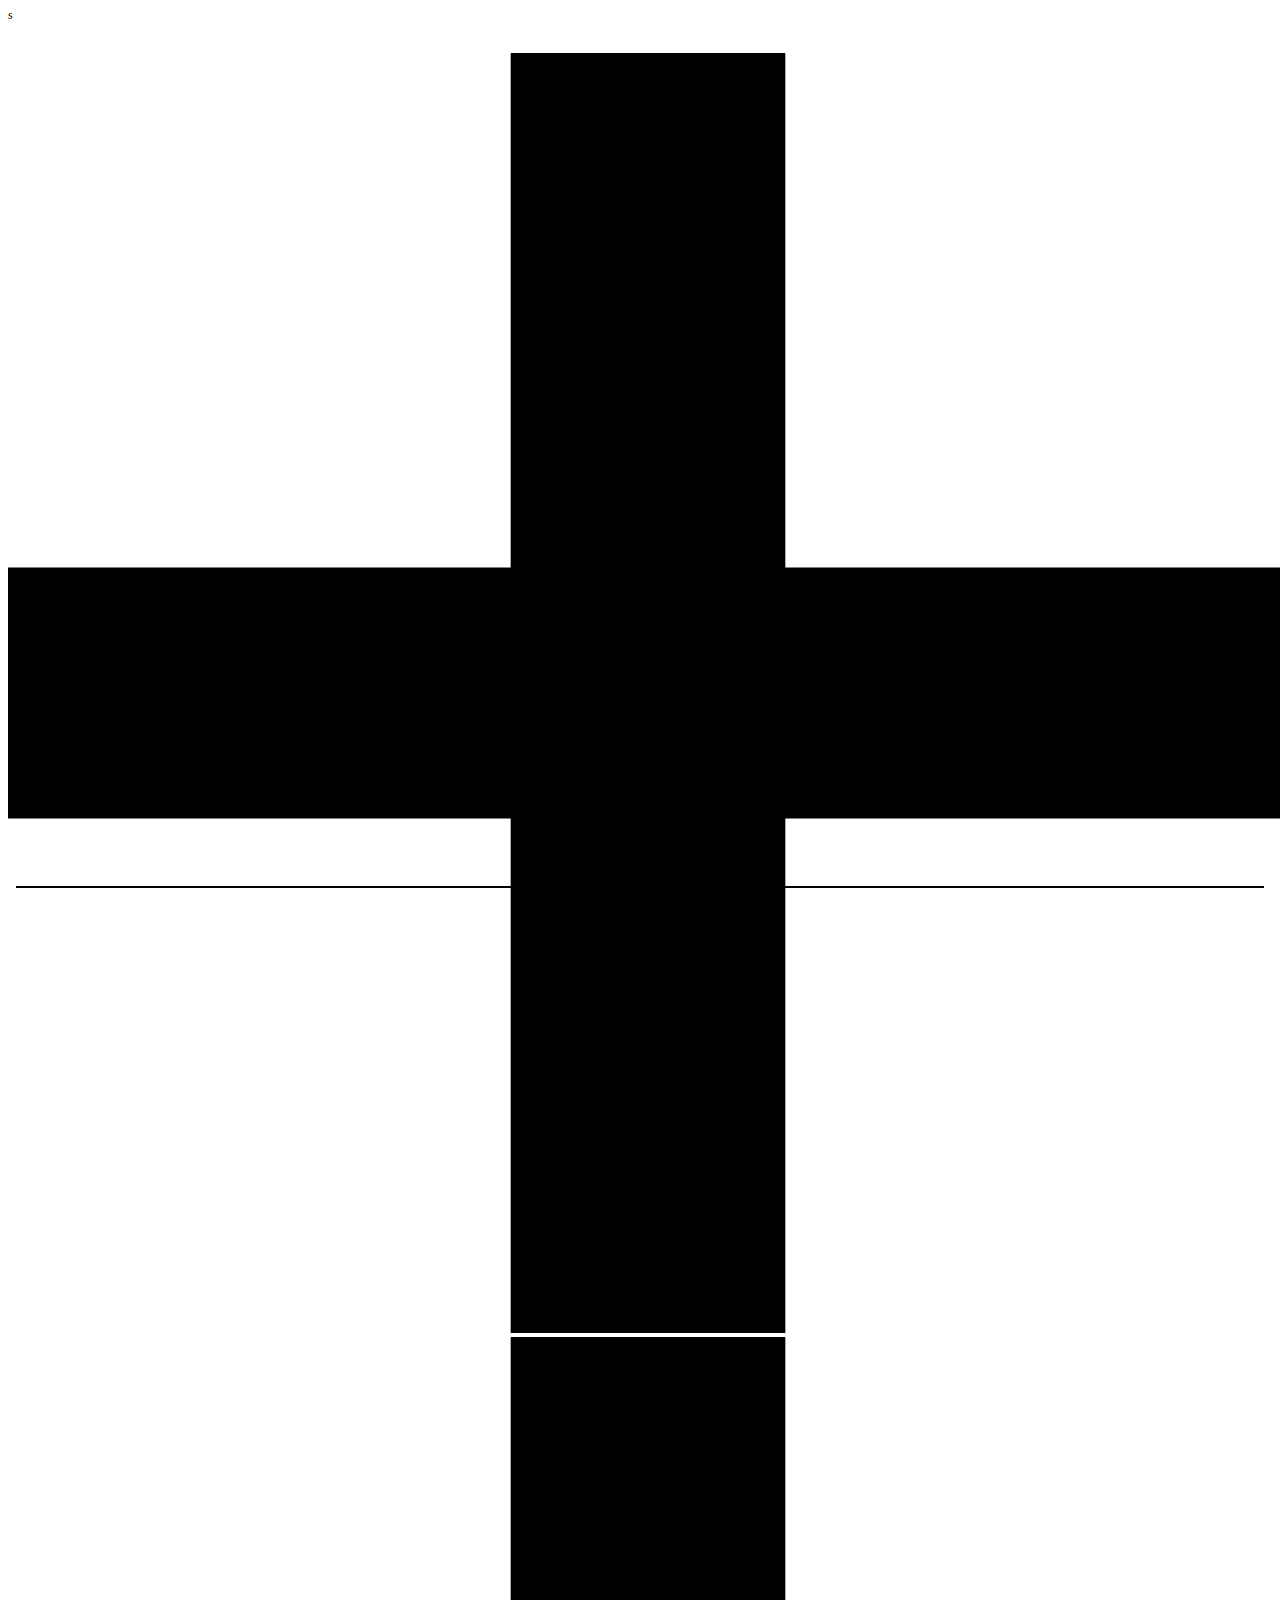
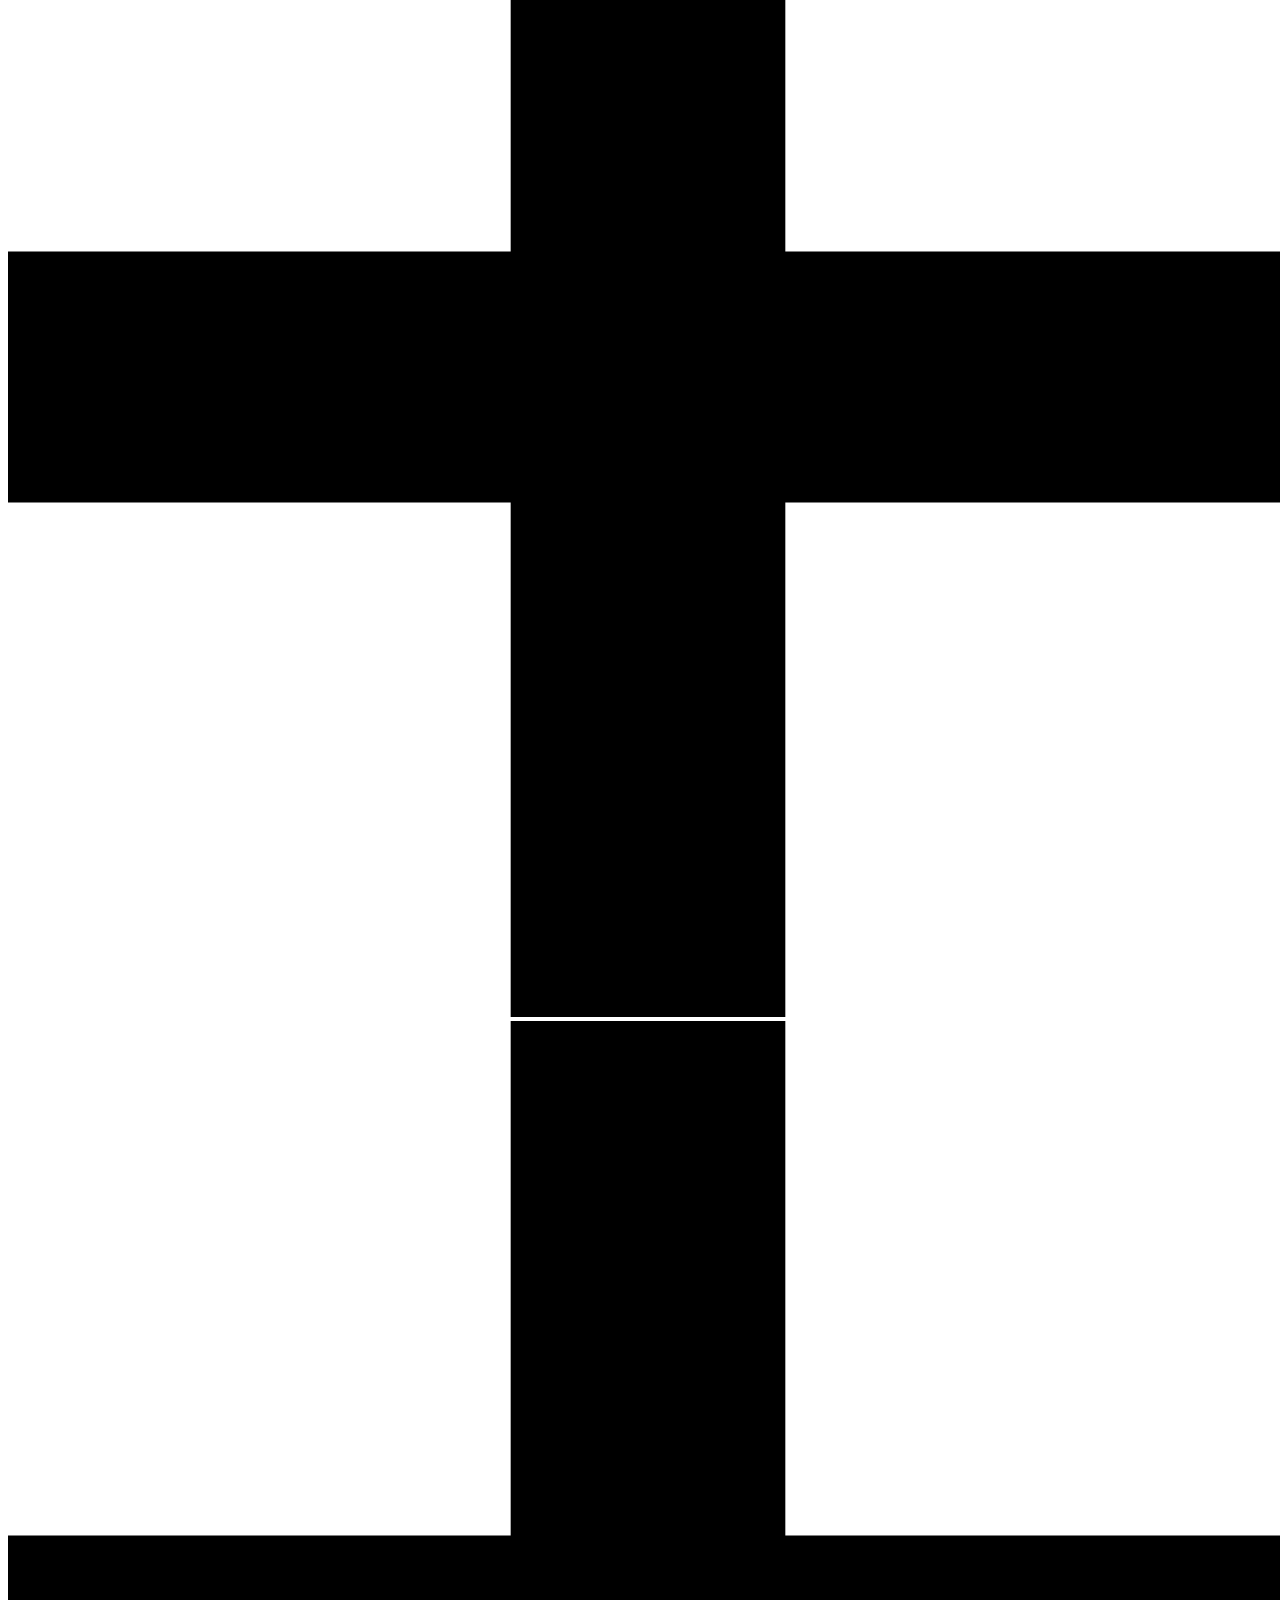
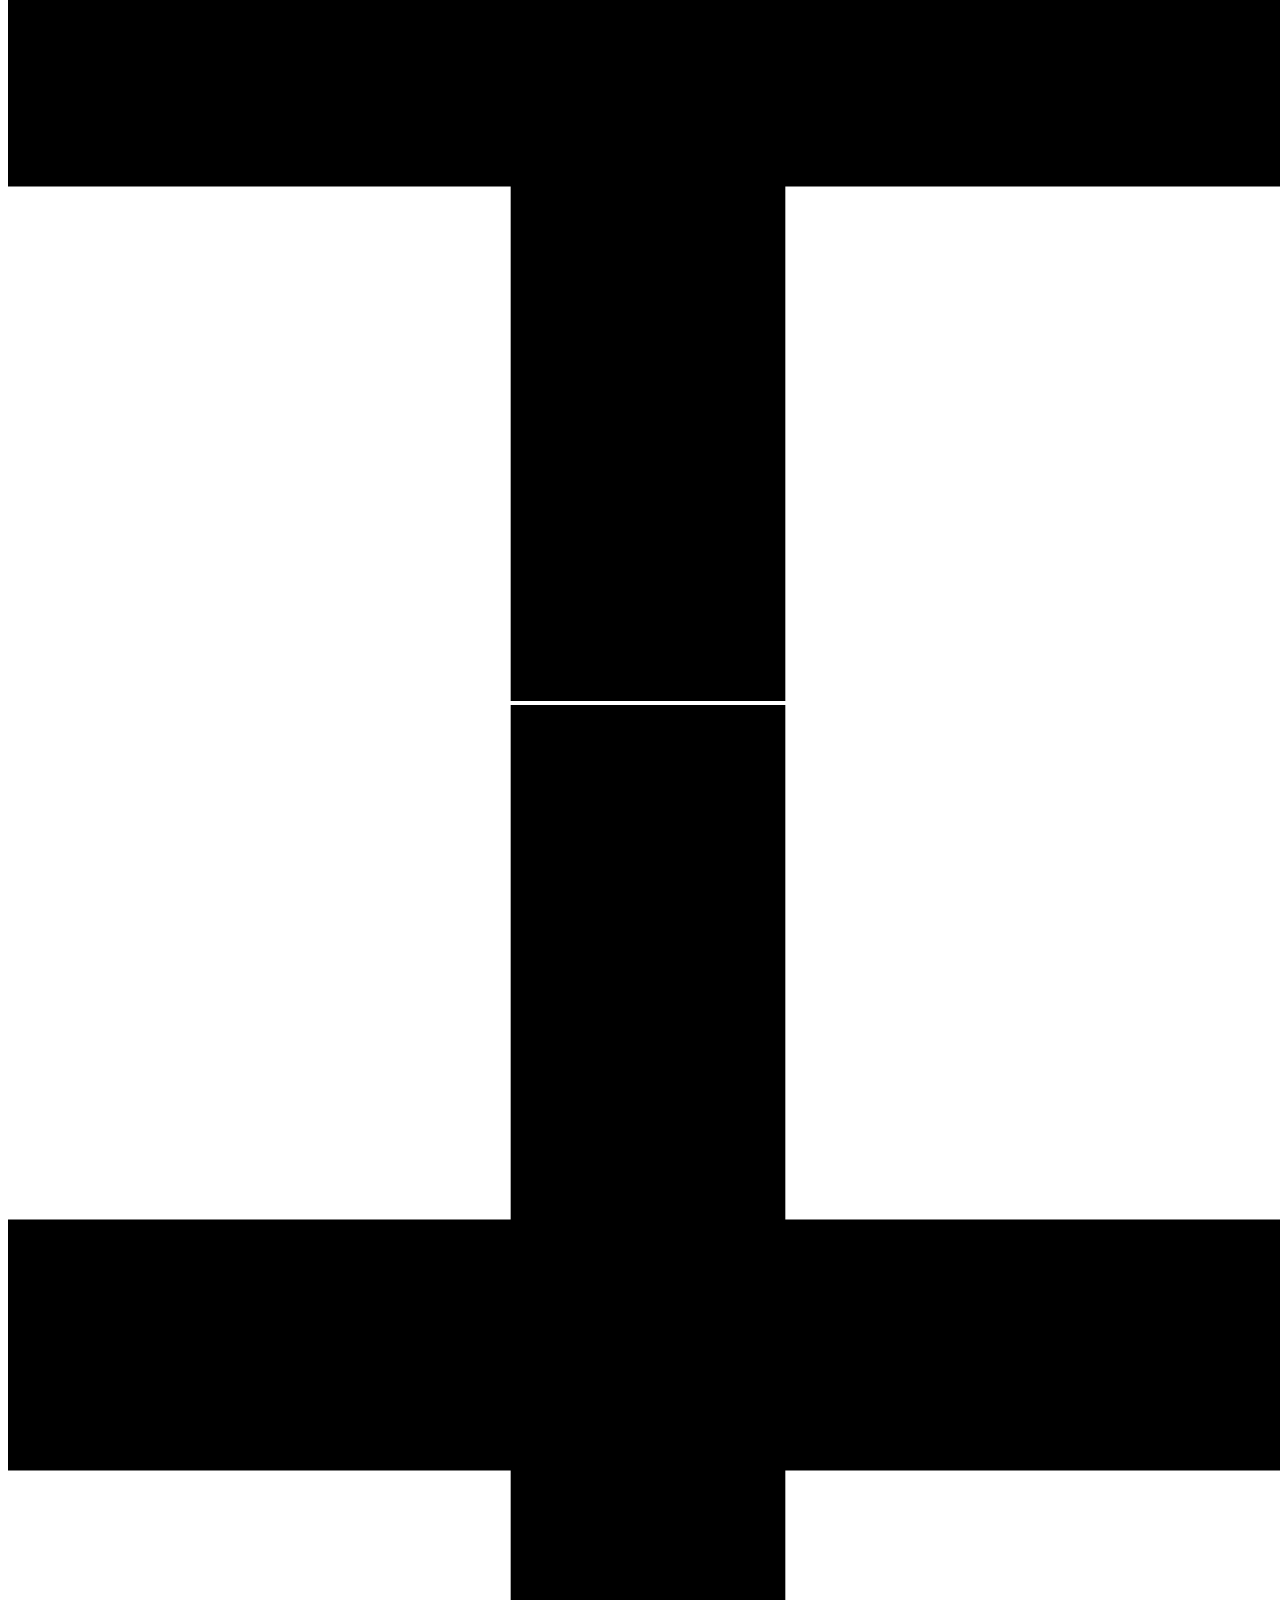
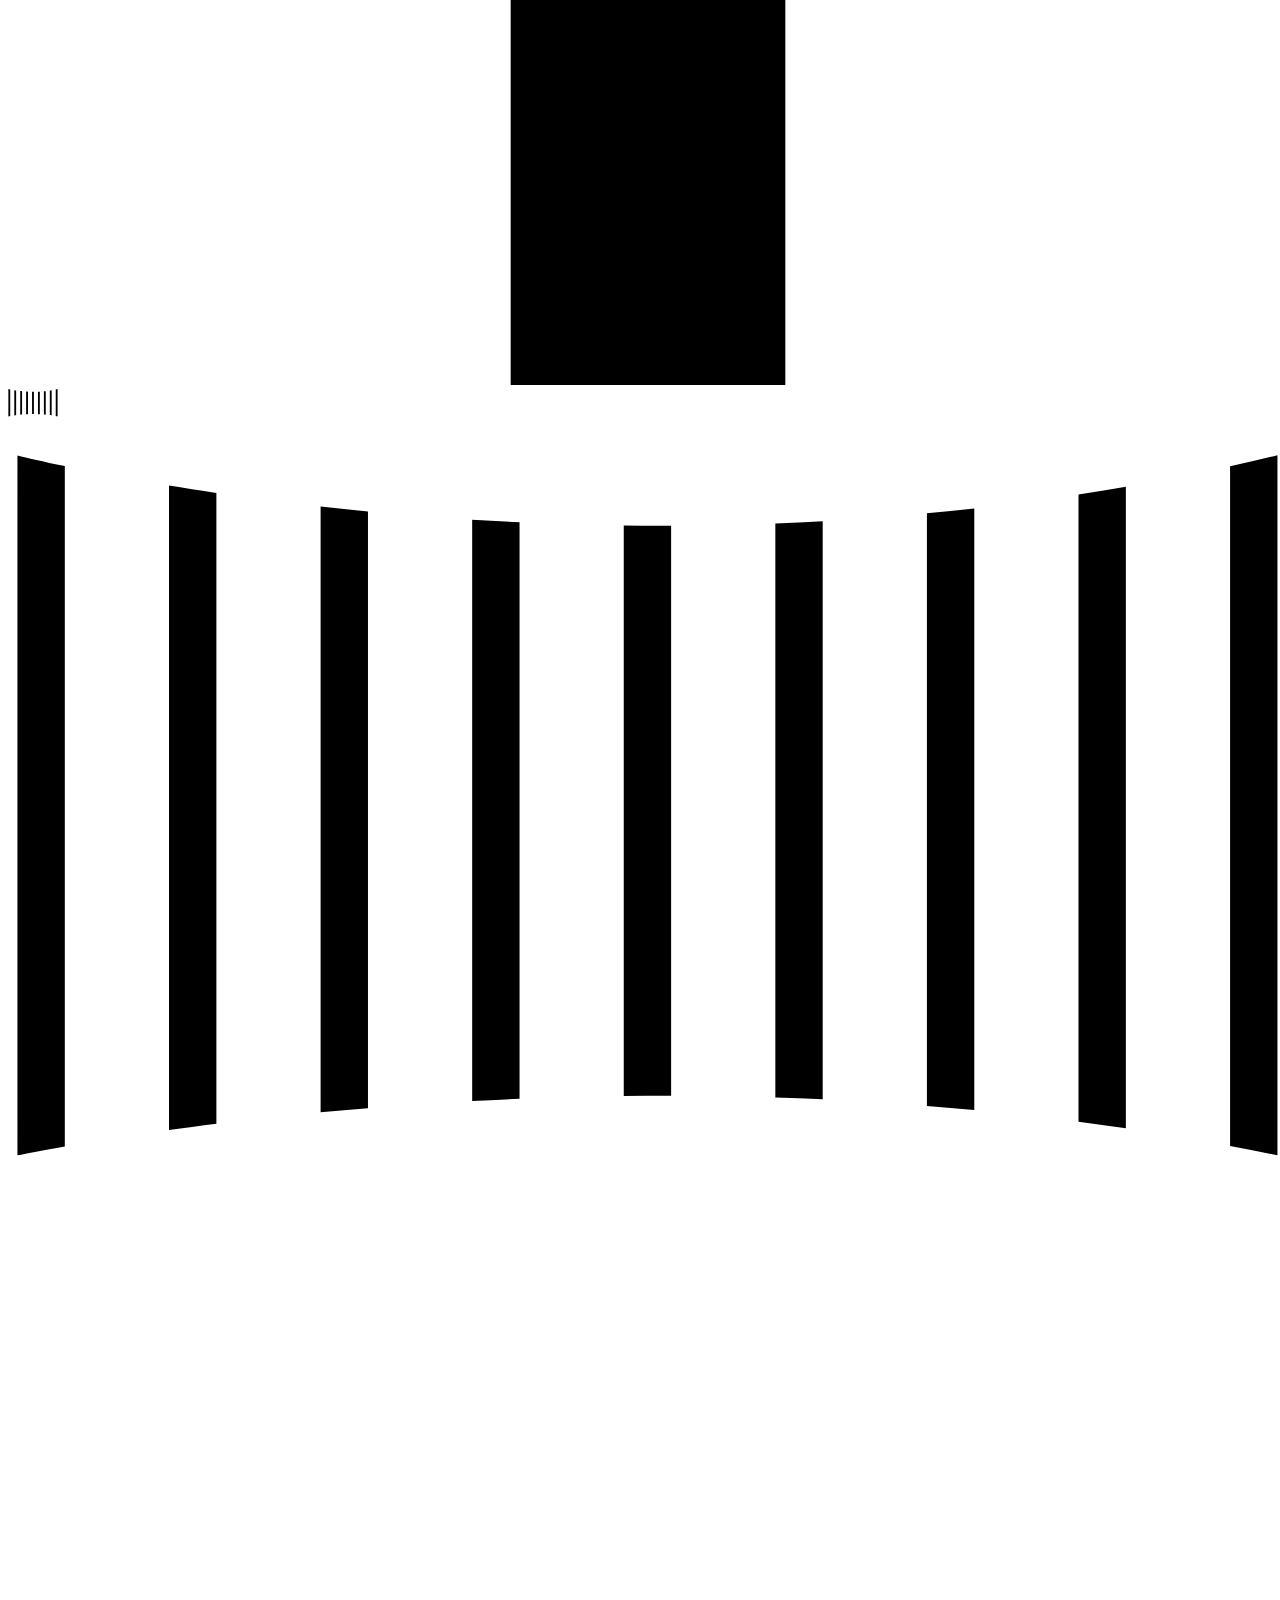
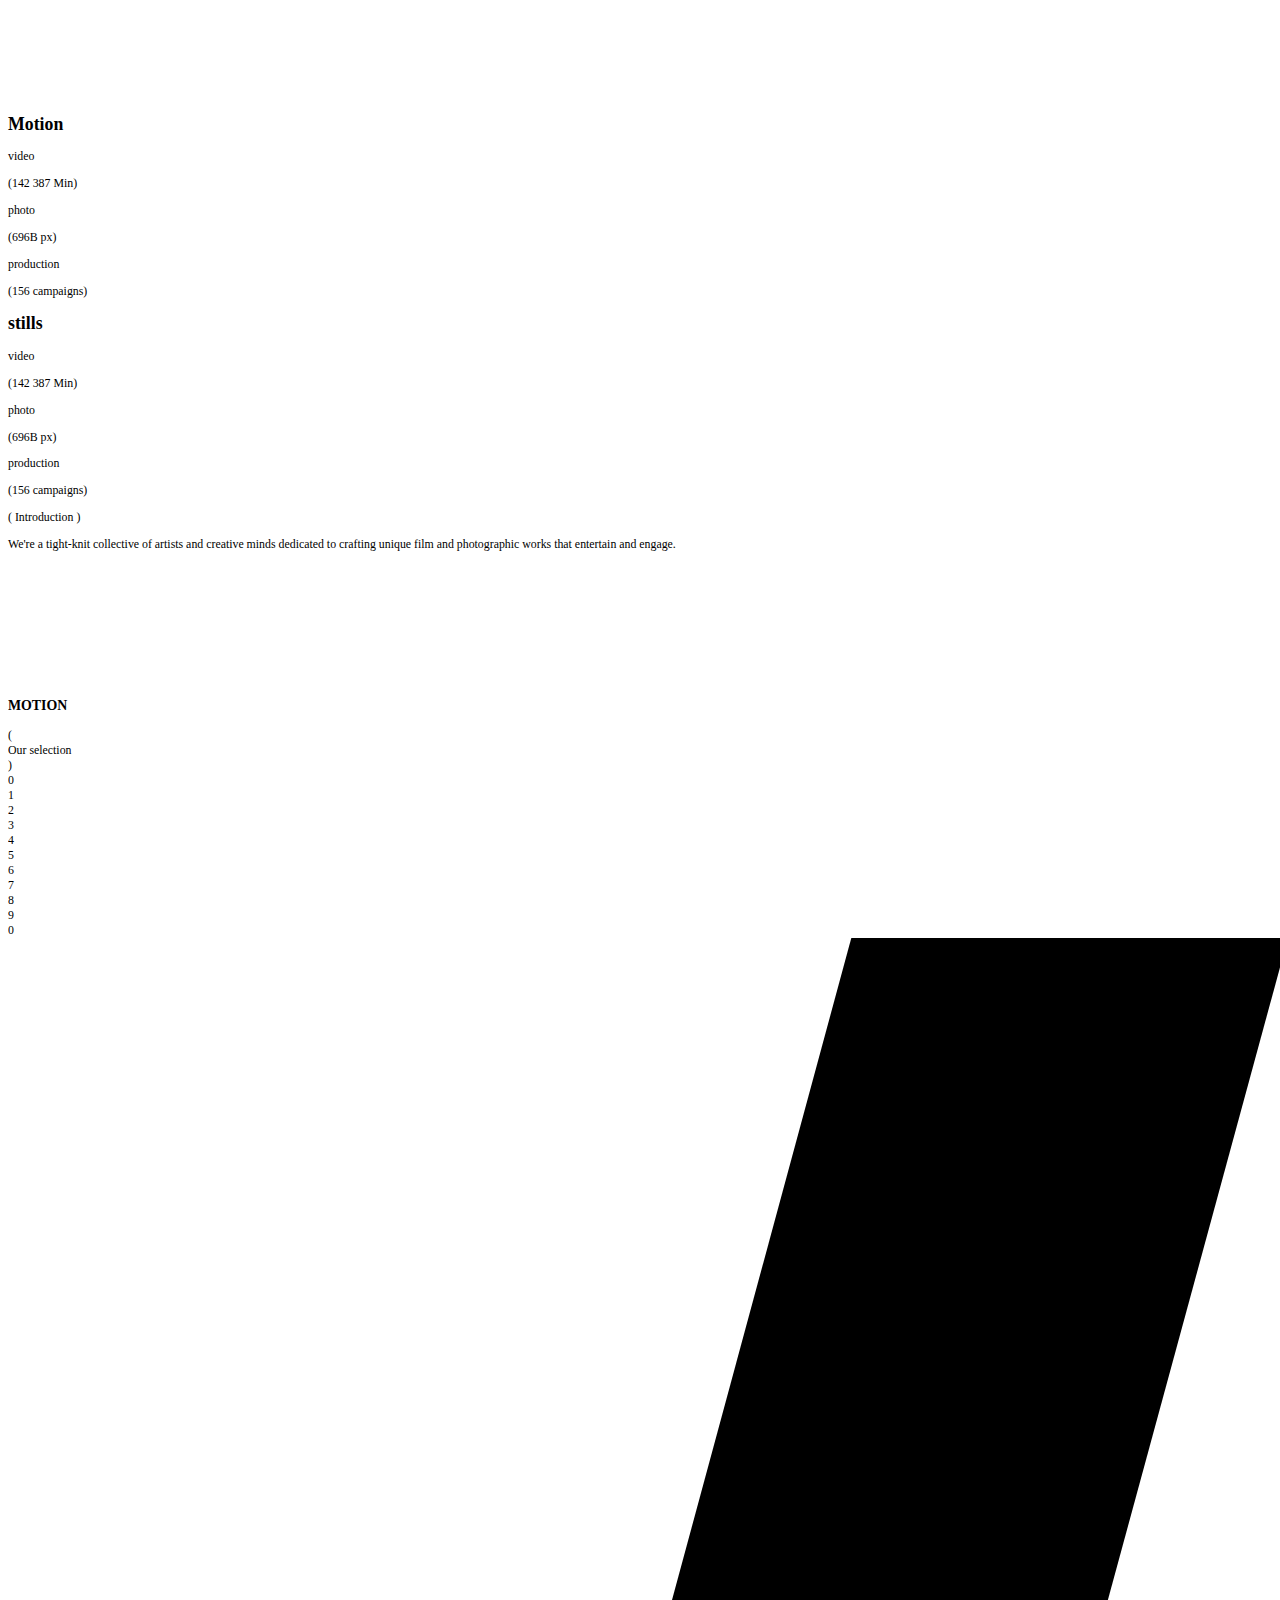
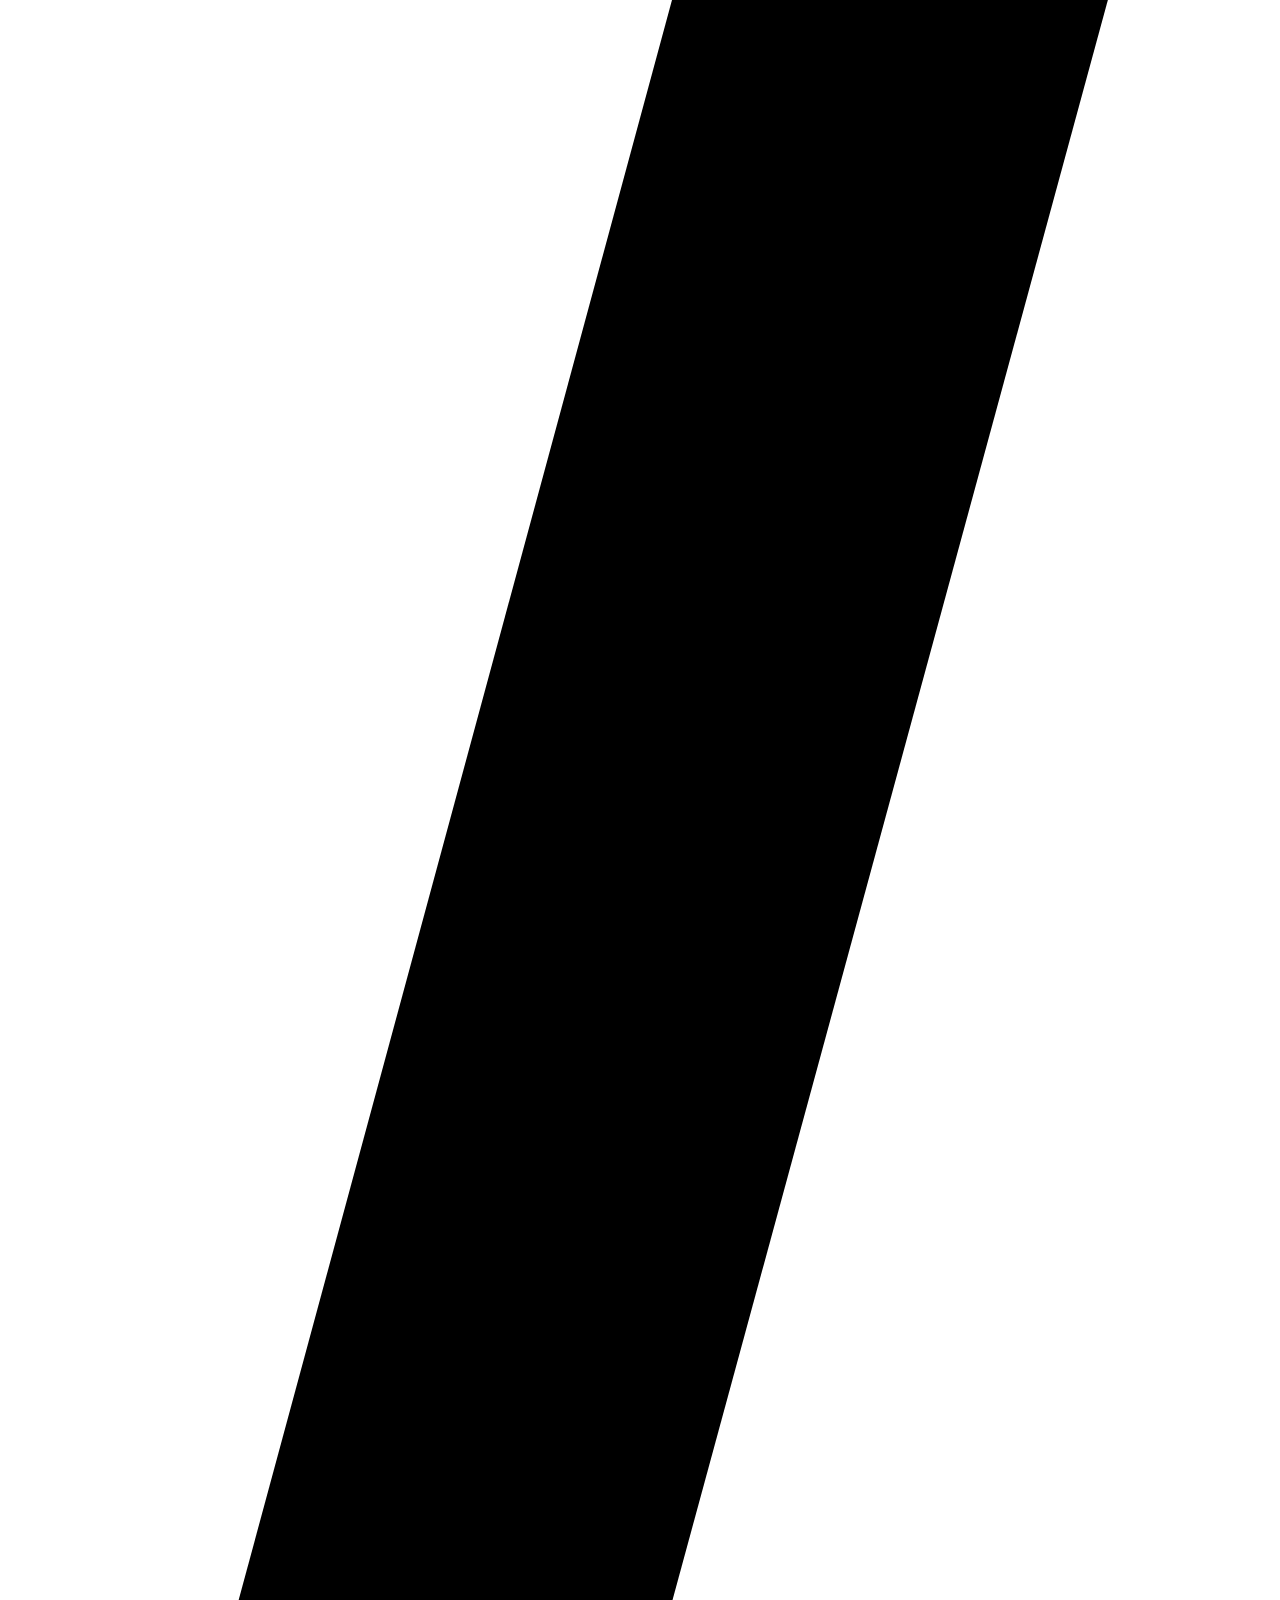
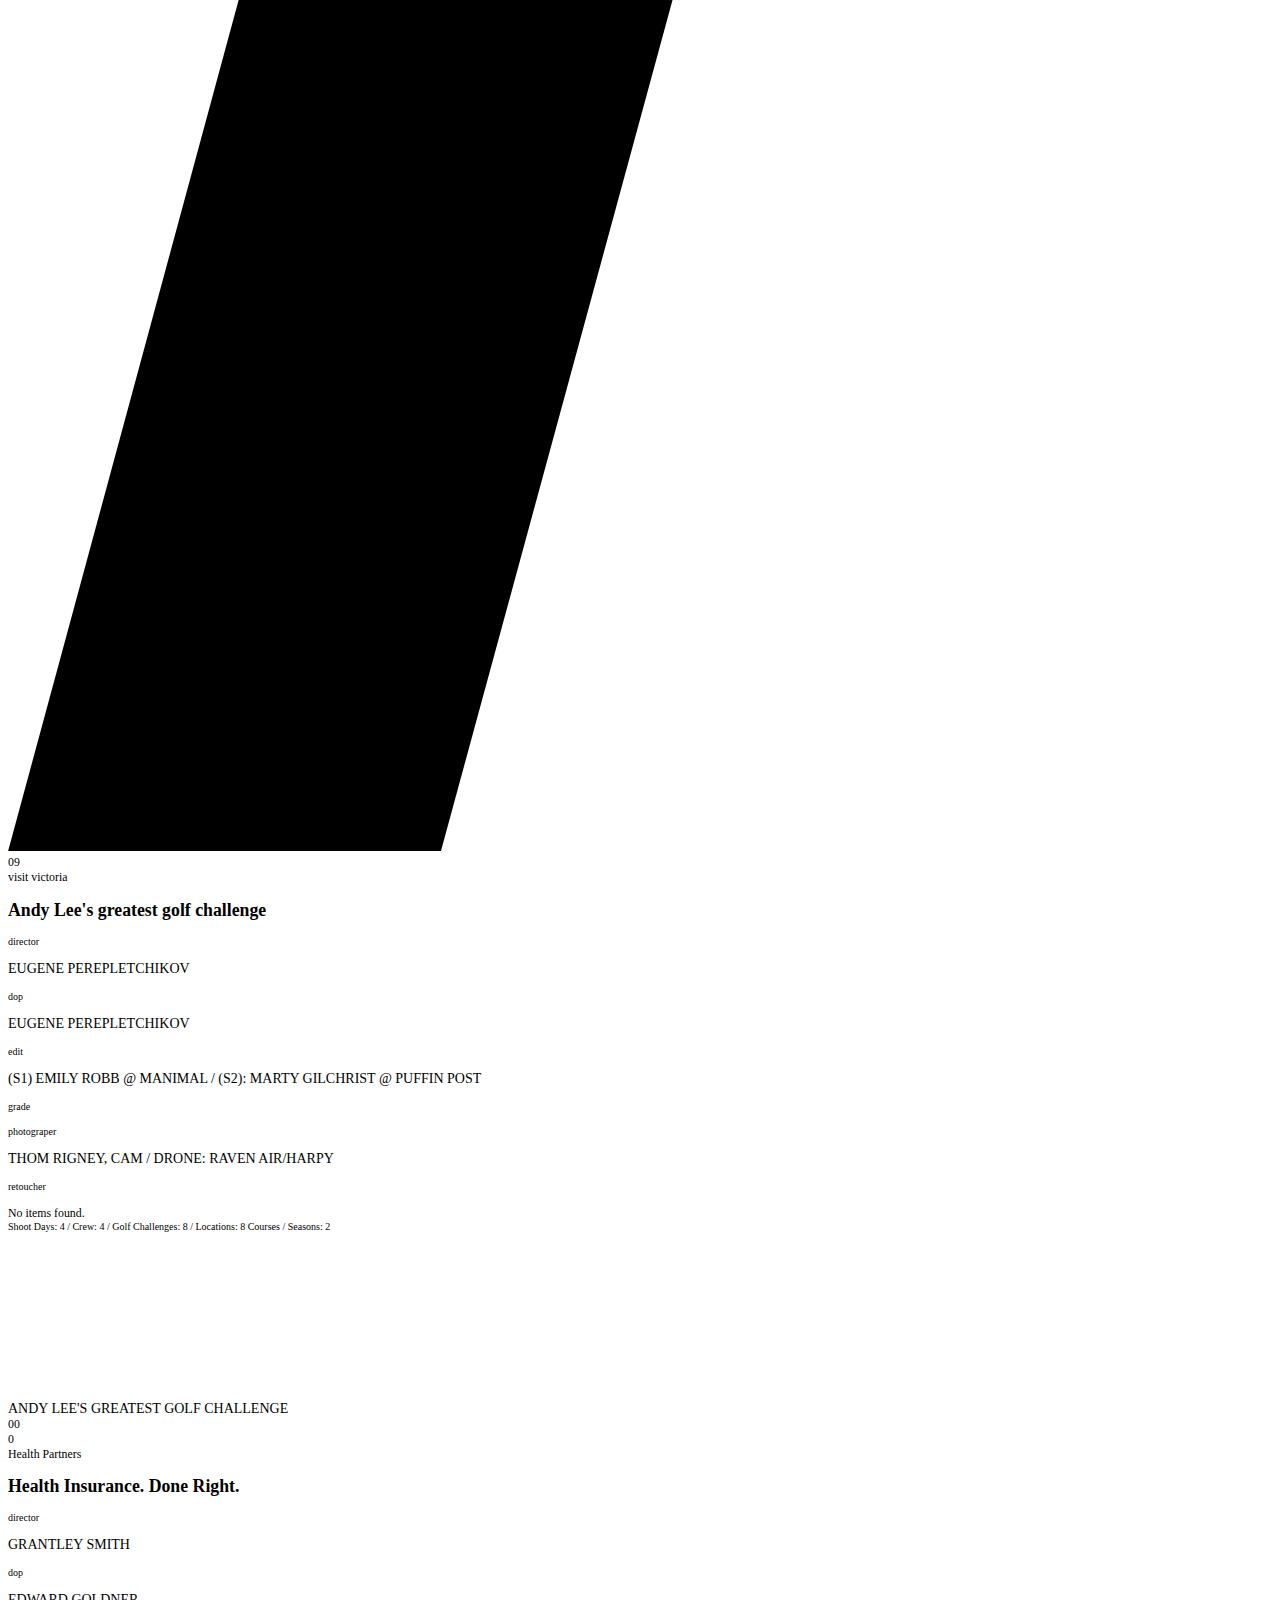
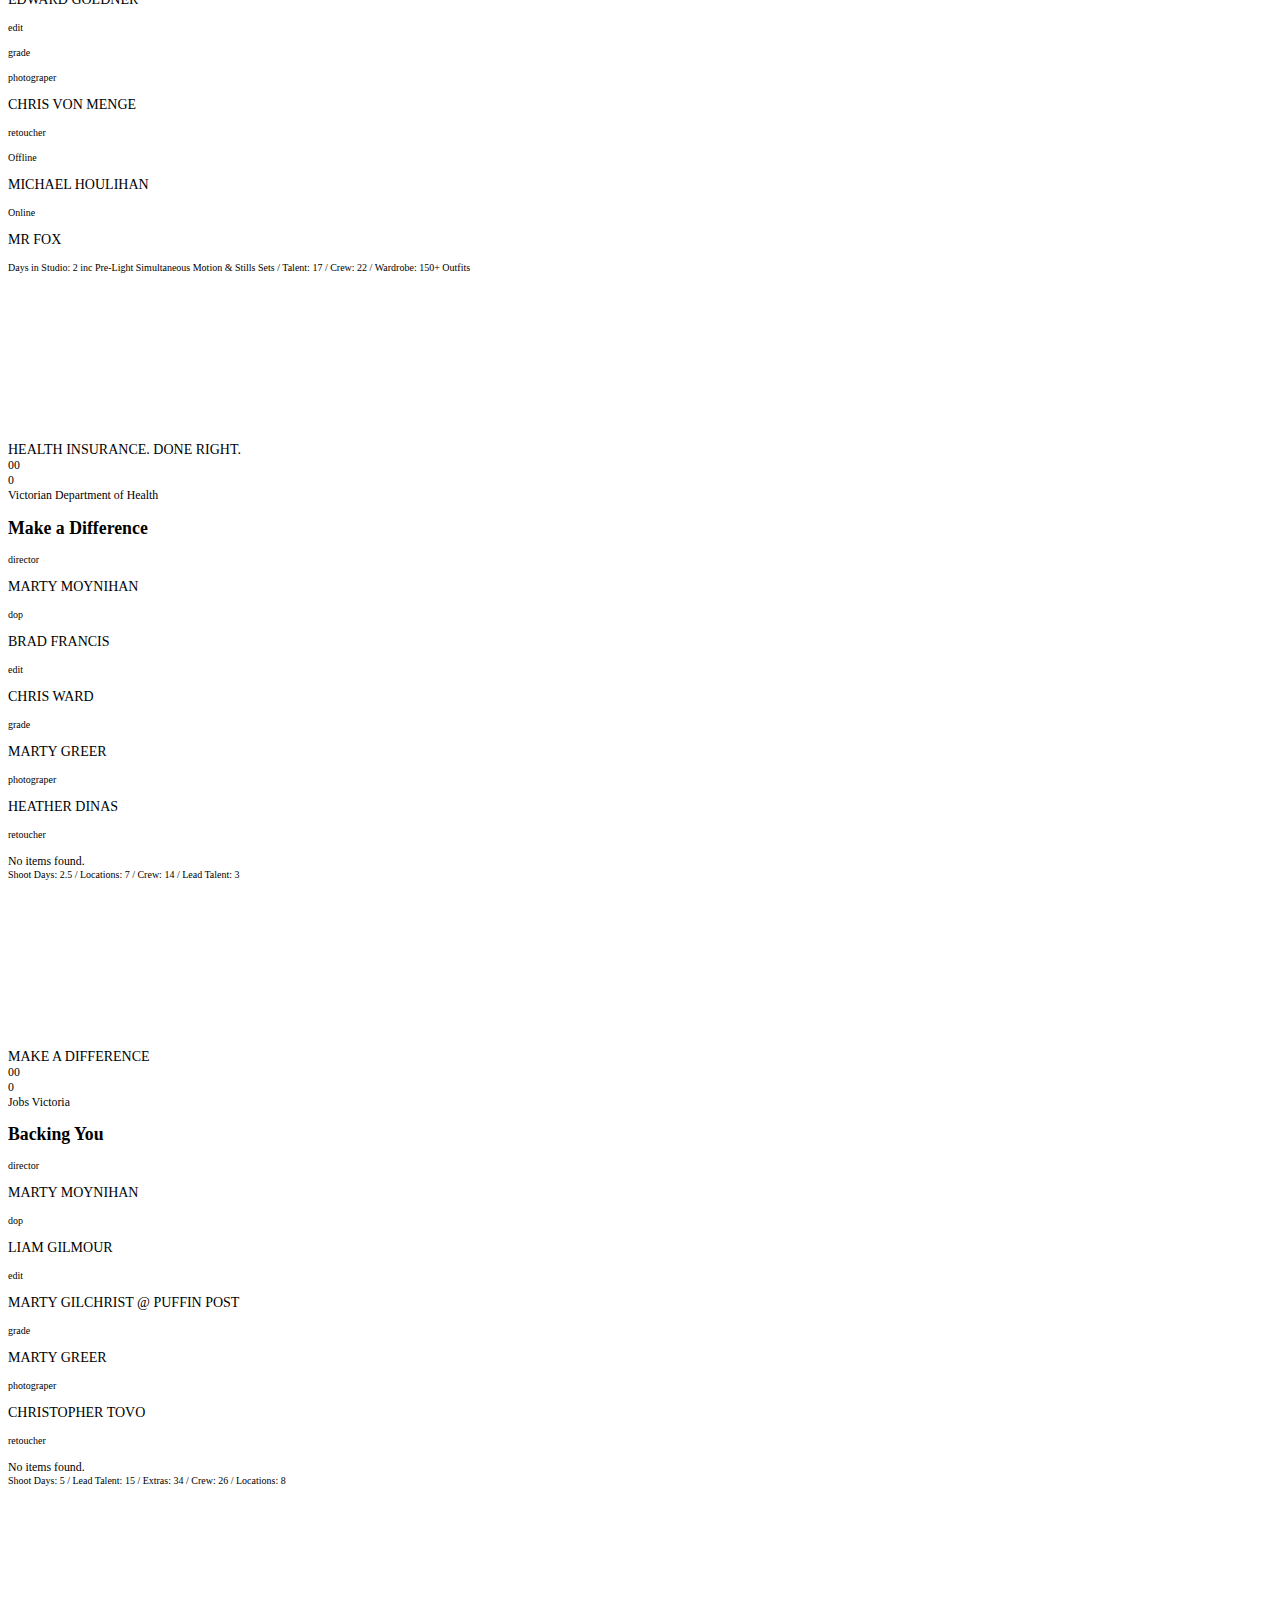
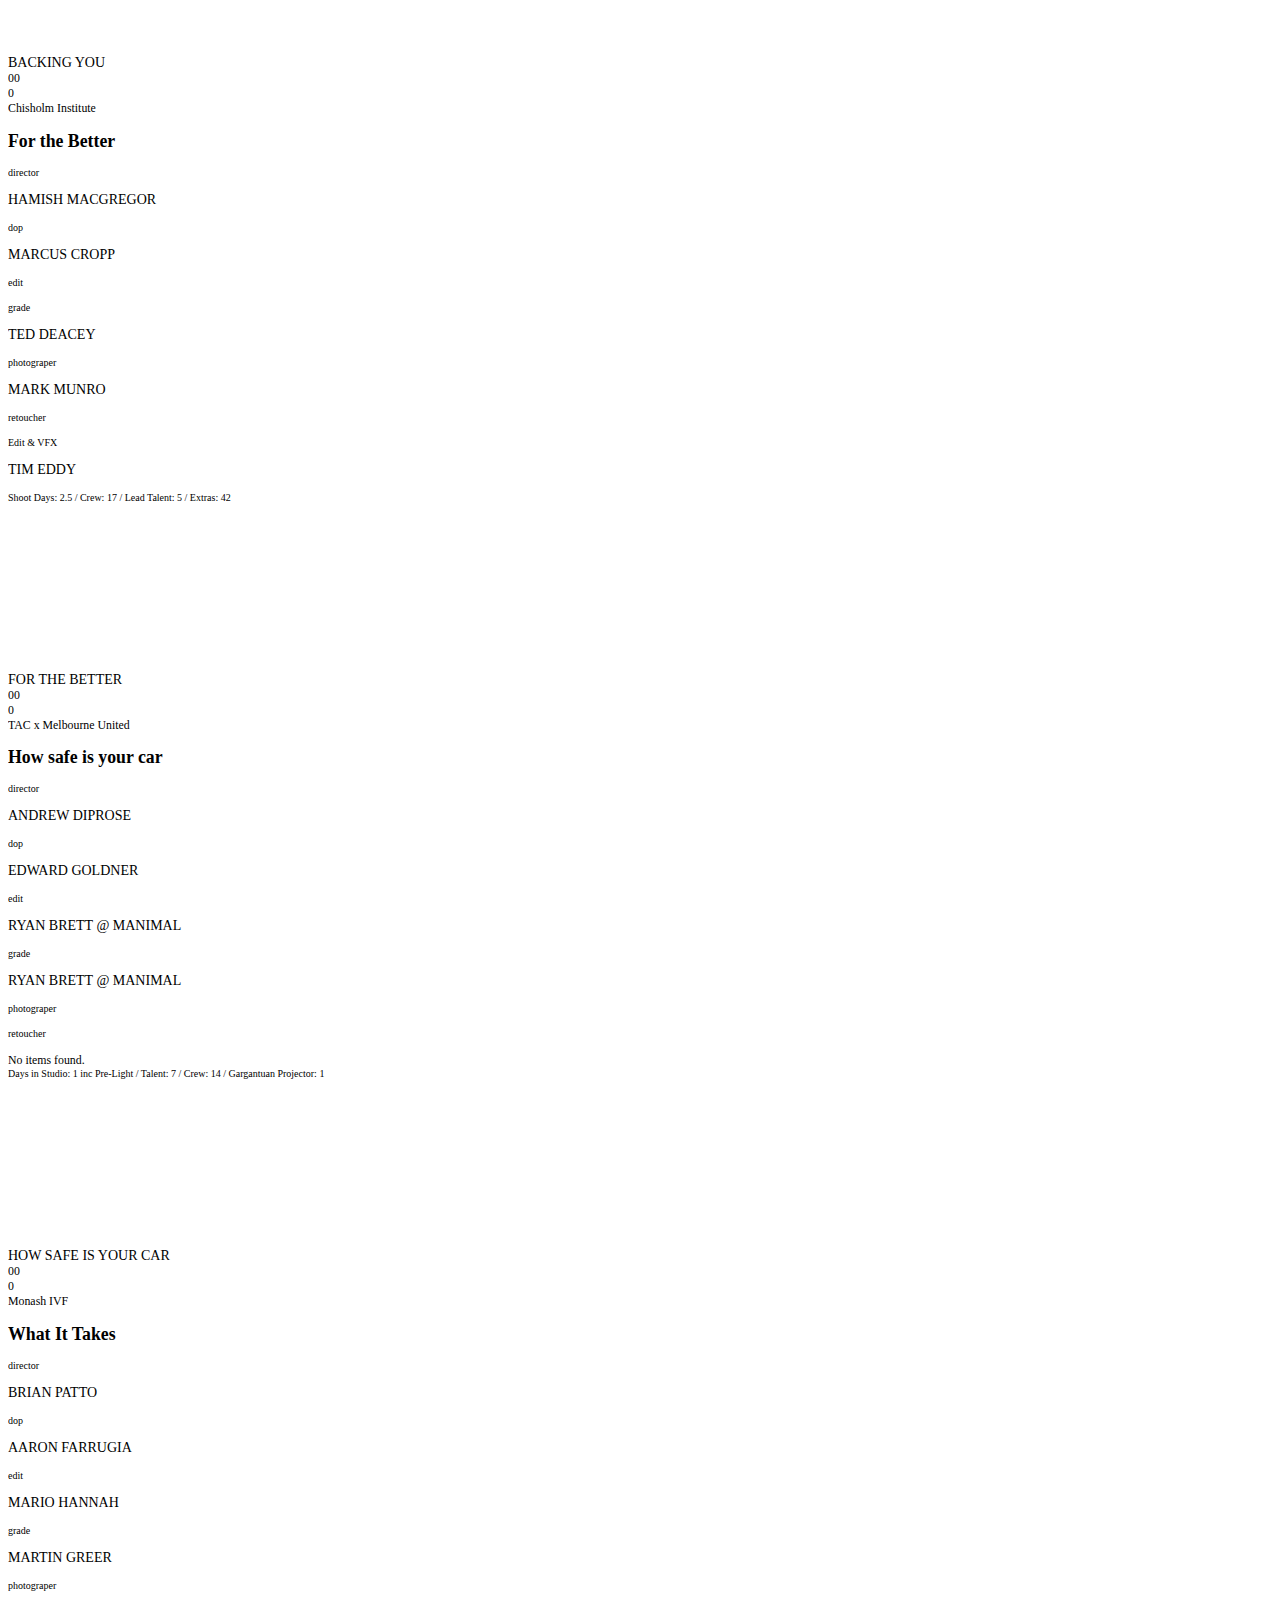
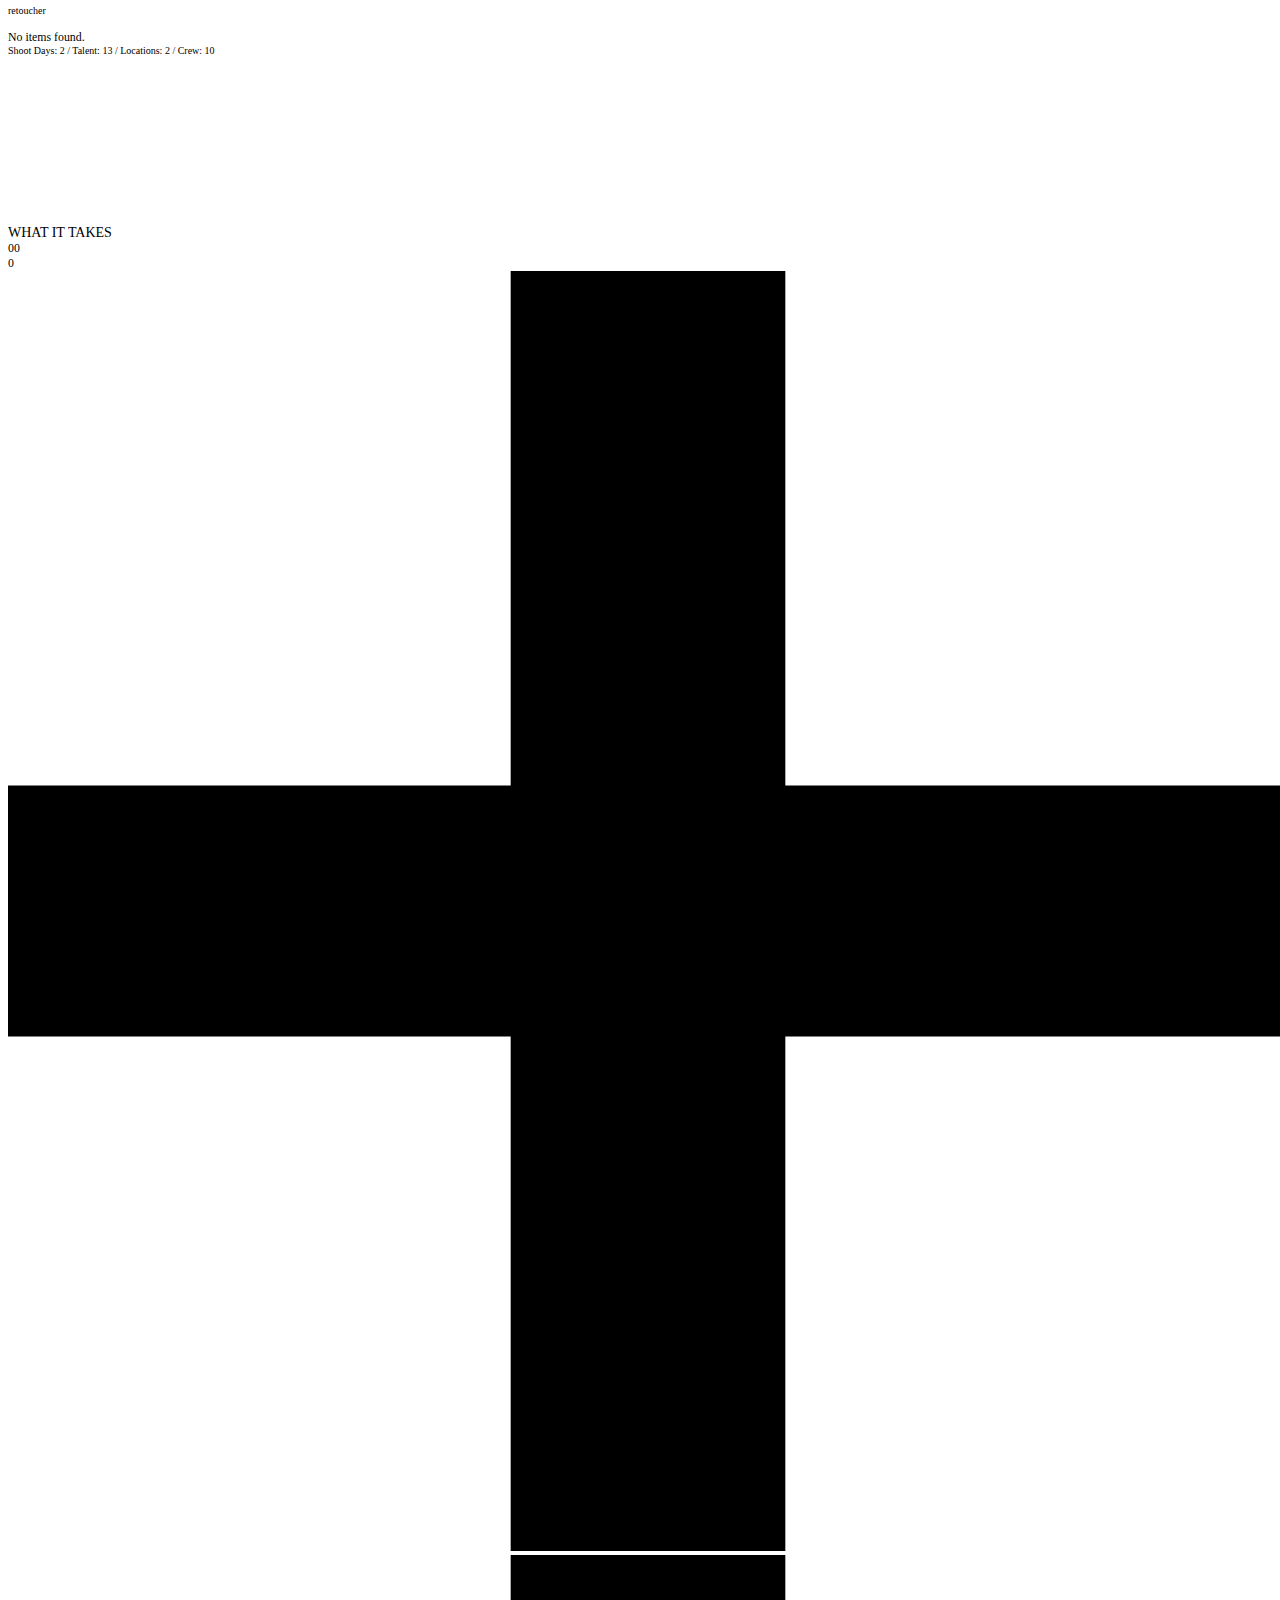
==== commit 1f7ae45b: "old site" ====
--- a/views/index.html
+++ b/views/index.html
@@ -1,40 +1,27 @@
-<!DOCTYPE html>
-<html>
+<!DOCTYPE html><!-- Last Published: Wed Aug 07 2024 00:59:11 GMT+0000 (Coordinated Universal Time) -->
+<html data-wf-domain="www.accordion.net.au" data-wf-page="659d60cdfacbf4854c087e5d"
+      data-wf-site="659d60cdfacbf4854c087e5f" lang="en">
 <head>
-    <script>
-    function showIOSInstallInstructions() {
-     const userAgent = window.navigator.userAgent.toLowerCase();
-     const isIOS = /iphone|ipad|ipod/.test(userAgent);
-   
-     if (isIOS) {
-       const instructions = `
-         <div style="position:fixed; top:0; left:0; width:100%; background-color:#fff; border:1px solid #ddd; box-shadow:0 4px 6px rgba(0,0,0,0.1); padding:10px; text-align:center; z-index:10000;">
-           <p>Per aggiungere questo sito alla tua schermata home, tocca l'icona <strong>Condividi</strong> (sembra una freccia che esce da una scatola) e poi seleziona <strong>Aggiungi alla schermata home</strong>.</p>
-           <button onclick="this.parentElement.style.display='none';">Chiudi</button>
-         </div>
-       `;
-       document.body.insertAdjacentHTML('afterbegin', instructions);
-     }
-   }
-   
-   window.onload = showIOSInstallInstructions;
-   
-   </script>
     <meta charset="utf-8"/>
-    <title>Accordion Style</title>
-    <meta content="COPILOT"
+    <title>Accordion Productions</title>
+    <meta content="A production company. We&#x27;re a tight-knit collective of artists and creative minds dedicated to crafting unique film and photographic works that entertain and engage."
           name="description"/>
-    <meta content="COPILOT" property="og:title"/>
-    <meta content="COPILOT" property="og:description"/>
-    <meta content="COPILOT" property="twitter:title"/>
-    <meta content="COPILOT"
+    <meta content="Accordion Productions" property="og:title"/>
+    <meta content="A production company. We&#x27;re a tight-knit collective of artists and creative minds dedicated to crafting unique film and photographic works that entertain and engage."
+          property="og:description"/>
+    <meta content="Accordion Productions" property="twitter:title"/>
+    <meta content="A production company. We&#x27;re a tight-knit collective of artists and creative minds dedicated to crafting unique film and photographic works that entertain and engage."
           property="twitter:description"/>
     <meta property="og:type" content="website"/>
     <meta content="summary_large_image" name="twitter:card"/>
     <meta content="width=device-width, initial-scale=1" name="viewport"/>
     <link href="https://cdn.prod.website-files.com/659d60cdfacbf4854c087e5f/css/accordion-dev.webflow.a695ccafd.min.css"
           rel="stylesheet" type="text/css"/>
-
+    <style>@media (min-width: 992px) {
+        html.w-mod-js:not(.w-mod-ix) [data-w-id="28972054-9ae2-1cd6-cb49-31ed5a8bbbf0"] {
+            filter: saturate(0%);
+        }
+    }</style>
     <script type="text/javascript">!function (o, c) {
         var n = c.documentElement, t = " w-mod-";
         n.className += t + "js", ("ontouchstart" in o || o.DocumentTouch && c instanceof DocumentTouch) && (n.className += t + "touch")
@@ -43,19 +30,734 @@
           rel="shortcut icon" type="image/x-icon"/>
     <link href="https://cdn.prod.website-files.com/659d60cdfacbf4854c087e5f/667caa7627d9ae25532bb699_Accordion%20Webclip_V2.jpg"
           rel="apple-touch-icon"/>
-    <link href="https://accordion-site.vercel.app/" rel="canonical"/>
+    <link href="https://www.accordion.net.au/" rel="canonical"/>
     <script async="" src="https://www.googletagmanager.com/gtag/js?id=G-HR6P74KZHG"></script>
     <script type="text/javascript">window.dataLayer = window.dataLayer || [];
-    </script>
-    <meta name="google-site-verification" content="GOOGLE"/>
-    <link rel="stylesheet" href="/css/index.css">
+
+    function gtag() {
+        dataLayer.push(arguments);
+    }
+
+    gtag('js', new Date());
+    gtag('set', 'developer_id.dZGVlNj', true);
+    gtag('config', 'G-HR6P74KZHG');</script>
+    <meta name="google-site-verification" content="4Til-NQEkDTfS4YeeiQvkGt7gpq88cL_0WPeGHdwtCs"/>
+    <style>
+
+        html, body {
+            width: 100%;
+            height: auto !important;
+            min-height: 100%;
+            -ms-overflow-style: none;
+            scrollbar-width: none;
+        }
+
+        html.lenis {
+            height: auto;
+        }
+
+        .fixed {
+            position: fixed;
+            z-index: 0;
+            top: 0;
+            left: 0;
+            right: 0;
+        }
+
+        .lenis.lenis-smooth {
+            scroll-behavior: auto;
+        }
+
+        .lenis.lenis-smooth [data-lenis-prevent] {
+            overscroll-behavior: contain;
+        }
+
+        .lenis.lenis-stopped {
+            overflow: hidden;
+        }
+
+        .lenis.lenis-scrolling iframe {
+            pointer-events: none;
+        }
+
+        .w-editor .load-w {
+            display: none;
+        }
+
+        .is--transitioning {
+            height: 100vh;
+            overflow: hidden;
+        }
+
+        [data-home-title] {
+            opacity: 0;
+        }
+
+        [data-home-logo] {
+            opacity: 0;
+        }
+
+        [data-barba-namespace="home"] .text-link[data-nav-item] {
+            opacity: 0
+        }
+
+        .home-hero__h {
+            opacity: 0;
+        }
+
+        .home-load__wrap {
+            display: flex;
+        }
+
+        .home-hero__vid {
+            width: min(3vw, 2.5rem);
+            height: 45vh;
+        }
+
+        .artist-img__item .image-w {
+            opacity: 0
+        }
+    </style>
 </head>
 <body data-barba="wrapper">
 <div class="global">
     <div class="styles-general w-embed">
+        <style>
+
+            ::-webkit-scrollbar {
+                width: 0px;
+                display: none !important;
+            }
+
+            ::selection {
+                background: var(--black);
+                color: var(--white);
+            }
+
+            .section.is--black ::selection,
+            .footer.is--black ::selection {
+                background: var(--white);
+                color: var(--black);
+            }
+
+            img::selection {
+                background: none;
+            }
+
+            body {
+                -webkit-font-smoothing: antialiased;
+                -moz-osx-font-smoothing: grayscale;
+                font-size: 0.9259259259259258vw;
+            }
+
+            /*
+            @media screen and (min-width:1920px) {
+            body {font-size: 1.3333333333333333rem;}
+            }
+            */
+            @media screen and (max-width: 991px) {
+                body {
+                    font-size: 16px !important;
+                }
+            }
+
+            a {
+                color: inherit;
+                text-decoration: none;
+            }
+
+            .pointer-off {
+                pointer-events: none;
+            }
+
+            .field-area {
+                resize: none;
+            }
+
+            .clip--x {
+                overflow-x: hidden;
+            }
+
+            @media (hover: hover) {
+                .text-link:hover::after {
+                    transform: scaleX(1);
+                    transform-origin: center right;
+                }
+
+                .underline-link:hover::after {
+                    transform: scaleX(0);
+                    transform-origin: center right;
+                }
+
+                .slide:not(.active):hover .slide-vertical__wrap {
+                    transform: translate(0%, 0px) rotate(0);
+                    opacity: 1;
+                }
+
+                .slide:not(.active):hover .slide-bg {
+                    filter: saturate(100%)
+                }
+
+                .page-cta:hover .page-cta__bg {
+                    transform: scale(1)
+                }
+
+                .page-cta:hover {
+                    color: white;
+                }
+
+                .page-cta.black:hover {
+                    color: black;
+                }
+
+                .page-cta:hover .arrow {
+                    transform: translate3d(-75%, 0px, 0px);
+                }
+            }
+
+
+            .text-link::after {
+                content: '';
+                position: absolute;
+                width: calc(100% - 2rem);
+                transform: scaleX(0);
+                height: 2px;
+                bottom: calc(1rem - 4px);
+                left: 1rem;
+                background-color: currentColor;
+                transform-origin: center left;
+                transition: transform 0.4s cubic-bezier(0.51, 0, 0.08, 1);
+            }
+
+            .text-link.sm--pad::after {
+                width: calc(100% - 0.5rem);
+                bottom: calc(0.25rem - 4px);
+                left: 0.25rem;
+            }
+
+            .underline-link::after {
+                content: '';
+                position: absolute;
+                width: calc(100% - 2rem);
+                transform: scaleX(1);
+                height: 2px;
+                bottom: calc(1rem - 4px);
+                left: 1rem;
+                background-color: currentColor;
+                transform-origin: center left;
+                transition: transform 0.4s cubic-bezier(0.51, 0, 0.08, 1);
+            }
+
+            .text-link.has--square {
+                padding-left: 1rem;
+            }
+
+            .text-link.has--square::before {
+                content: '';
+                position: absolute;
+                width: 0.5rem;
+                height: 0.5rem;
+                background: currentColor;
+                left: 0;
+                top: 1.05rem;
+            }
+
+            @media screen and (max-width: 479px) {
+                .text-link.has--square::before {
+                    top: 0.55rem;
+                }
+            }
+
+            .cta-line {
+                background: currentColor;
+            }
+
+            @media screen and (min-width: 992px) {
+                .plus-w {
+                    left: calc(55% - (8.75em * 2));
+                }
+            }
+
+            .project-item:hover .item-info__bg {
+                transition-delay: 150ms;
+            }
+
+            .project-item .p-med {
+                transform: translate3d(0px, 250%, 0px);
+                transition: transform 0.6s cubic-bezier(0.42, 0, 0.04, 1);
+                transition-delay: 0ms;
+            }
+
+            .project-item .eyebrow {
+                transform: translate3d(0px, 125%, 0px);
+                transition: transform 0.6s cubic-bezier(0.42, 0, 0.04, 1);
+                transition-delay: 0ms;
+            }
+
+            .project-item:hover .item-info__bg {
+                transform: scale(1);
+                transition-delay: 0ms;
+            }
+
+            .project-item:hover .p-med {
+                transform: translate3d(0px, 0%, 0px);
+                transition-delay: 100ms;
+            }
+
+            .project-item:hover .eyebrow {
+                transform: translate3d(0px, 0%, 0px);
+                transition-delay: 200ms;
+            }
+
+            @media screen and (max-width: 991px) {
+                .project-item .item-info__bg {
+                    transform: scale(1);
+                }
+
+                .project-item .p-med {
+                    transform: translate3d(0px, 0%, 0px);
+                }
+
+                .project-item .eyebrow {
+                    transform: translate3d(0px, 0%, 0px);
+                }
+            }
+
+            [data-title-wrap], [data-clip] {
+                overflow-y: clip !important;
+                overflow-x: visible !important;
+            }
+
+            .reel-w.playing .cover-grey {
+                opacity: 0 !important;
+            }
+
+            [data-artist-link] {
+                padding: 0.25rem 0px;
+            }
+
+            .list-item:hover .list-item__line {
+                transform: scale(1, 1);
+                transform-origin: center left;
+            }
+
+            .list-item .eyebrow-l {
+                transition: opacity 0.4s cubic-bezier(0.42, 0, 0.04, 1);
+            }
+
+            .list-item:hover .eyebrow-l {
+                opacity: 1;
+            }
+
+            .work-thumb:hover {
+                filter: saturate(100%) !important;
+            }
+
+            .work-list__item-h .line {
+                overflow-y: clip;
+                padding-bottom: 0.15em;
+                margin-top: -0.15em;
+            }
+
+            .about-d__item:first-of-type,
+            .about-title__wrap:first-of-type {
+                visibility: visible;
+            }
+
+            .about-track__img:first-of-type {
+                clip-path: inset(0%);
+            }
+
+            .text-link.sm--pad[data-about-link],
+            .text-link.sm--pad[data-work-filter] {
+                opacity: 0.25;
+                white-space: nowrap;
+                transition: padding 0.6s cubic-bezier(0.42, 0, 0.04, 1), opacity 0.25s cubic-bezier(0.42, 0, 0.04, 1);
+            }
+
+            .text-link.sm--pad[data-work-filter] + .filter-nr {
+                opacity: 0.25;
+                transition: opacity 0.25s cubic-bezier(0.42, 0, 0.04, 1);
+            }
+
+            .text-link[data-about-link]:hover::after,
+            .text-link[data-work-filter]:hover::after {
+                transform: scaleX(0);
+            }
+
+            .text-link[data-about-link]:hover,
+            .text-link[data-work-filter]:hover,
+            .text-link[data-work-filter]:hover + .filter-nr {
+                opacity: 0.5;
+            }
+
+            .text-link.sm--pad[data-about-link]::before,
+            .text-link.sm--pad[data-work-filter]::before {
+                content: '';
+                position: absolute;
+                width: 0.5rem;
+                height: 0.5rem;
+                background: currentColor;
+                left: 0;
+                top: 0.275rem;
+                transform: scale(0);
+                transform-origin: center left;
+                transition: transform 0.6s cubic-bezier(0.42, 0, 0.04, 1);
+            }
+
+            .text-link.sm--pad.active[data-about-link],
+            .text-link.sm--pad.active[data-work-filter],
+            .text-link.sm--pad[data-work-filter]:hover {
+                opacity: 1;
+                padding-left: 1rem !important;
+            }
+
+            .text-link.active[data-work-filter] + .filter-nr {
+                opacity: 1;
+            }
+
+            .text-link.sm--pad.active[data-about-link]::before,
+            .text-link.sm--pad.active[data-work-filter]::before,
+            .text-link.sm--pad[data-work-filter]:hover::before {
+                transform: scale(1) translateX(0.25rem) !important;
+            }
+
+            #about-filters {
+                padding-right: 1rem;
+                width: 7rem;
+            }
+
+            .work-list__item .p-large,
+            .slide .p-large {
+                font-size: 0.875rem;
+                text-transform: uppercase;
+            }
+
+            .work-list__item .eyebrow.is--caps,
+            .slide .eyebrow.is--caps {
+                font-size: 0.625rem;
+            }
+
+            .contact-item .p-xsmall,
+            .contact-item .text-link {
+                font-size: 0.6875rem;
+            }
+
+
+            .single-vimeo-player:nth-of-type(1),
+            .single-vimeo-player:nth-of-type(6) {
+                grid-column-start: span 2;
+                grid-column-end: span 2;
+            }
+
+            @media screen and (max-width: 479px) {
+                .artist-item .p-reg {
+                    font-size: 0.5625rem
+                }
+
+                .artist-item .p-large {
+                    font-size: 0.8125rem
+                }
+
+                .project-item:not(.is--square):hover .item-info__bg {
+                    transition-delay: 150ms;
+                }
+
+                .project-item.is--square .p-med {
+                    transform: translate3d(0px, 250%, 0px);
+                    transition: unset;
+                    transition-delay: unset;
+                }
+
+                .project-item.is--square .eyebrow {
+                    transform: translate3d(0px, 250%, 0px);
+                    transition: unset;
+                    transition-delay: unset;
+                }
+
+                .project-item.is--square .item-info__bg {
+                    transform: unset;
+                    transition-delay: 0ms;
+                }
+
+            }
+
+            .slide-inner {
+                transition-delay: 0ms
+            }
+
+            .slide .cover-overlay {
+                opacity: 0;
+                transition: 800ms opacity cubic-bezier(0.48, 0, 0.11, 1)
+            }
+
+            .slide .cover-overlay {
+                opacity: 0.3;
+            }
+
+            .slide.active .slide-inner {
+                transition-delay: 300ms;
+                opacity: 1;
+                transform: scale(1);
+            }
+
+            .slide.active .slide-vertical__wrap {
+                transform: translate(200%, 0px) rotate(8);
+                opacity: 0;
+            }
+
+            .slide.active .slide-bg {
+                filter: saturate(100%)
+            }
+
+            .slide.active .flex-h.is-anim {
+                transform: translate(0px 100%);
+                opacity: 0;
+            }
+
+            .slide.active .slide-inner__link {
+                pointer-events: auto
+            }
+
+            .slide-inner.video {
+                opacity: 1 !important;
+                pointer-events: none;
+            }
+
+            .slide.active .slide-inner.video {
+                pointer-events: all;
+            }
+
+            .page-cta.black .page-cta__bg {
+                background: white
+            }
+
+            .page-cta.black {
+                color: white;
+                background: black
+            }
+
+            @media screen and (max-width: 767px) {
+                [data-artist-link="right"] {
+                    visibility: hidden;
+                }
+
+                [data-artist-link] {
+                    pointer-events: auto;
+                }
+
+                .thumb-wrap.swiper,
+                .work-list__wrap.is--work__page.swiper {
+                    overflow-y: visible !important;
+                    overflow-x: clip !important;
+                }
+
+                .work-list.swiper-wrapper {
+                    height: auto !important;
+                }
+
+                .work-list__item.swiper-slide {
+                    display: flex;
+                }
+
+                .work-list__item.swiper-slide.u--hide,
+                .work-thumb.swiper-slide.u--hide {
+                    display: none;
+                    width: 0px !important;
+                }
+
+                .swiper-slide-thumb-active {
+                    filter: saturate(100%) !important;
+                }
+
+                .work-thumb {
+                    overflow: visible !important;
+                }
+            }
+
+            [data-barba-namespace="project"],
+            [data-barba-namespace="artist"] {
+                padding-bottom: 3rem;
+            }
+
+            [data-barba-namespace="project"] .footer,
+            [data-barba-namespace="artist"] .footer {
+                height: calc(100vh - 3rem);
+            }
+
+            [data-barba-namespace="project"] .footer-bottom,
+            [data-barba-namespace="artist"] .footer-bottom {
+                bottom: 4.1rem;
+            }
+
+            [data-barba-namespace="project"] .u--abs.bottom-left,
+            [data-barba-namespace="project"] .u--abs.bottom-right,
+            [data-barba-namespace="artist"] .u--abs.bottom-left,
+            [data-barba-namespace="artist"] .u--abs.bottom-right {
+                bottom: 3.5rem;
+            }
+
+            :root {
+                --active-slide-size: calc(100vw - 4rem);
+            }
+
+            @media screen and (min-width: 480px) {
+                :root {
+                    --active-slide-size: calc(100vw - 19rem);
+                }
+
+                #count-right {
+                    padding-right: 0.25rem;
+                }
+
+                #about-filters {
+                    padding-top: 0.5rem;
+                }
+            }
+
+            .home-load__inner .home-load__item {
+                width: 3vw;
+                margin: 0 0.5vw;
+            }
+
+            .hero-in-view .nav-logo__w {
+                visibility: hidden !important;
+                opacity: 0 !important;
+            }
+
+            [data-lightbox-trigger] {
+                cursor: zoom-in;
+            }
+
+        </style>
         s
     </div>
     <div class="styles-components w-embed">
+        <style>
+
+            .nav-w[theme="dark"] {
+                color: var(--black-secondary)
+            }
+
+            .nav-w[theme="work"] .nav-inner {
+                padding: 1.125rem 1.5rem;
+            }
+
+            .nav-w[theme="no-logo"] .nav-logo {
+                visibility: hidden;
+            }
+
+            .nav-w[theme="no-logo"] .nav-inner {
+                padding: 1.5rem;
+            }
+
+            .nav-w[logo="hidden"] .nav-logo {
+                visibility: hidden;
+            }
+
+            .nav-w[logo="hidden"] .nav-inner {
+                padding: 1.5rem;
+            }
+
+            .footer[theme="dark"] {
+                background: var(--black-secondary);
+                color: var(--white);
+            }
+
+            [data-title-size="projects"] {
+                font-size: 25.375vw;
+                white-space: nowrap;
+            }
+
+            [data-title-element] .char {
+                text-shadow: -0.3em -0.8em 0px currentColor, -0.6em -1.6em 0px currentColor;
+                transform: rotate(-12deg) translate3d(0px, -2.5em, 0px)
+            }
+
+            [data-hero-title] .char {
+                text-shadow: -0.3em -0.8em 0px currentColor, -0.6em -1.6em 0px currentColor;
+            }
+
+            [data-reel-col] {
+                transform: translate3d(0px, 200%, 0px);
+            }
+
+            [data-motion-title] .char {
+                text-shadow: -0.1em 0.8em 0px currentColor, -0.2em 1.6em 0px currentColor;
+                transform: rotate(12deg) translate3d(0px, 2.5em, 0px)
+            }
+
+            [data-motion-section] {
+                overflow: clip
+            }
+
+            .swiper-wrapper {
+                transition-timing-function: cubic-bezier(0.47, 0, 0, 1) !important;
+            }
+
+            .swiper-free-mode > .swiper-wrapper {
+                transition-timing-function: ease-out !important;
+            }
+
+            .slide:not(.active) .vimeo-overlay-play {
+                transform: scale(0);
+            }
+
+            .slide:not(.active) .vimeo-overlay-placeholder {
+                opacity: 1;
+            }
+
+            @media screen and (max-width: 479px) {
+                .nav-w[theme="work"] .nav-inner {
+                    padding: 1.125rem 1rem;
+                }
+            }
+
+            .lightbox-img .original-item {
+                min-width: auto !important;
+            }
+
+            .cover-img.is--anim {
+                transition: 0.4s transform cubic-bezier(0.47, 0, 0, 1);
+                transform: scale(1)
+            }
+
+            .cta-wrap.is--next:hover .cover-img {
+                transform: scale(1.1)
+            }
+
+            @media screen and (max-width: 767px) {
+                .nav-logo {
+                    width: 2.5rem
+                }
+
+                .nav-logo__w {
+                    height: 1.4rem
+                }
+            }
+
+            @media screen and (min-width: 768px) {
+                .nav-logo {
+                    width: 2.8125rem
+                }
+
+                .nav-logo__w {
+                    height: 1.625rem
+                }
+            }
+
+            @media screen and (min-width: 1280px) {
+                .nav-logo {
+                    width: 3.125rem
+                }
+
+                .nav-logo__w {
+                    height: 1.75rem
+                }
+            }
+
+
+        </style>
     </div>
 </div>
 <div class="page-w">
@@ -132,7 +834,7 @@
         <nav data-barba-update="" theme="light" class="nav-w">
             <div class="nav-inner"><a data-nav-item="" href="/work.html" class="text-link">work</a><a href="/artisti.html"
                                                                                                  data-nav-item=""
-                                                                                                 class="text-link">Artisti</a><a
+                                                                                                 class="text-link">artists</a><a
                     aria-label="home" data-nav-item="" href="/index.html" aria-current="page"
                     class="nav-logo__w w-inline-block w--current">
                 <svg xmlns="http://www.w3.org/2000/svg" width="100%" viewBox="0 0 64 36" fill="none" class="nav-logo">
@@ -272,7 +974,7 @@
                         </div>
                         <div id="w-node-_13d5ba75-4138-9b84-3d3c-744f8ba052ba-4c087e5d" class="home-intro__wrap"><p
                                 id="w-node-_80d0777a-ba4d-e1be-65bf-9169a79762df-4c087e5d" class="h-small is--small">We&#x27;re
-                            a tight-knit collective of Artisti and creative minds dedicated to crafting unique film and
+                            a tight-knit collective of artists and creative minds dedicated to crafting unique film and
                             photographic works that entertain and engage.</p></div>
                     </div>
                     <div data-motion-bottom="" class="home-marquee__wrap w-dyn-list">
@@ -984,11 +1686,11 @@
                     </div>
                     <div class="v-space-300 xs--110"></div>
                 </div>
-                <div data-Artisti-wrap="">
+                <div data-artists-wrap="">
                     <div class="h-offset">
                         <div data-title-wrap="" class="title-wrap"><h3 data-split-letters="" data-title-element="up"
                                                                        data-title-size="projects"
-                                                                       class="h-display text-align-center">Artisti</h3>
+                                                                       class="h-display text-align-center">ARTISTS</h3>
                         </div>
                     </div>
                     <div class="w-dyn-list">
@@ -1259,7 +1961,7 @@
                                               class="p-xsmall footer-copy">Copyright © Accordion 2024</p>
                     <div id="w-node-_94b14529-2d95-2a72-fd15-58464f2dcf33-4f2dcf19"
                          class="flex-h j--center gap--xlarge"><a href="/work.html" class="text-link">work</a><a
-                            href="/artisti.html" class="text-link">Artisti</a><a href="/about_us.html" class="text-link">about</a><a
+                            href="/artisti.html" class="text-link">artists</a><a href="/about_us.html" class="text-link">about</a><a
                             href="/contatti.html" class="text-link">contact</a></div>
                     <div id="w-node-_94b14529-2d95-2a72-fd15-58464f2dcf3a-4f2dcf19" class="flex-h j--right gap--xlarge">
                         <a href="/terms" class="text-link">terms</a></div>
